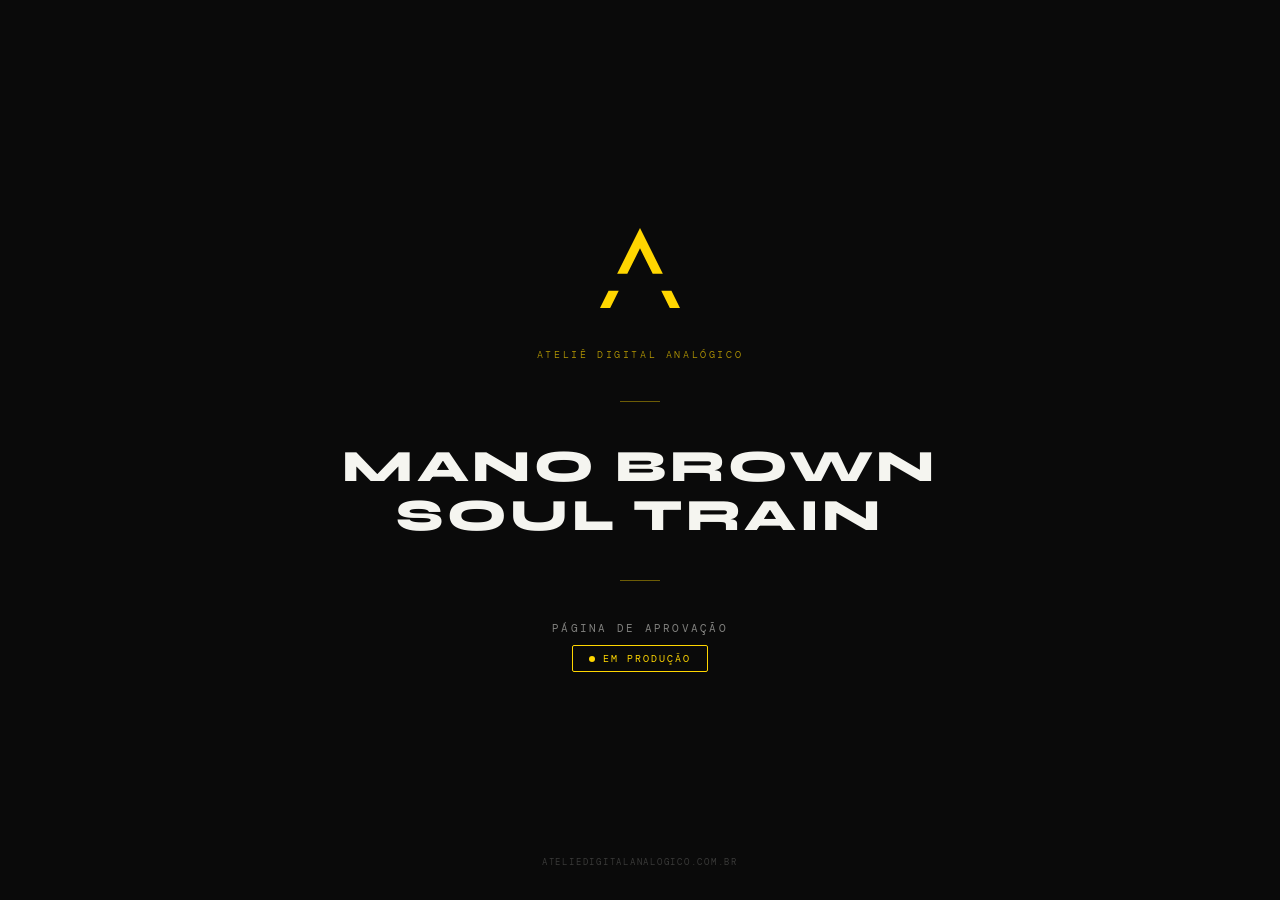
==== index.html @ 6a1d1185 "init: página de aprovação MANO-BROWN-SOUL-TRAIN" ====
<!DOCTYPE html>
<html lang="pt-BR">
<head>
  <meta charset="UTF-8">
  <meta name="viewport" content="width=device-width, initial-scale=1.0">
  <title>MANO-BROWN-SOUL-TRAIN — Aprovação</title>
  <link rel="preconnect" href="https://fonts.googleapis.com">
  <link rel="preconnect" href="https://fonts.gstatic.com" crossorigin>
  <link href="https://fonts.googleapis.com/css2?family=Syne:wght@400;600;700;800&family=DM+Mono:wght@300;400&display=swap" rel="stylesheet">
  <style>
    *, *::before, *::after { box-sizing: border-box; margin: 0; padding: 0; }

    :root {
      --yellow: #FFD600;
      --black: #0A0A0A;
      --white: #F5F5F0;
      --gray: #333333;
    }

    body {
      background: var(--black);
      color: var(--white);
      font-family: 'Syne', sans-serif;
      min-height: 100vh;
      display: flex;
      flex-direction: column;
      align-items: center;
      justify-content: center;
      gap: 2.5rem;
      padding: 3rem 2rem;
    }

    .alfa {
      color: var(--yellow);
      width: 80px;
      height: auto;
    }

    .label {
      font-family: 'DM Mono', monospace;
      font-size: 0.65rem;
      font-weight: 300;
      letter-spacing: 0.25em;
      text-transform: uppercase;
      color: var(--yellow);
      opacity: 0.7;
    }

    .project-name {
      font-size: clamp(1.5rem, 4vw, 2.8rem);
      font-weight: 800;
      letter-spacing: 0.08em;
      text-align: center;
      line-height: 1.1;
    }

    .divider {
      width: 40px;
      height: 1px;
      background: var(--yellow);
      opacity: 0.4;
    }

    .status-block {
      text-align: center;
      display: flex;
      flex-direction: column;
      gap: 0.6rem;
      align-items: center;
    }

    .status-title {
      font-family: 'DM Mono', monospace;
      font-size: 0.7rem;
      letter-spacing: 0.2em;
      text-transform: uppercase;
      color: var(--white);
      opacity: 0.5;
    }

    .status-badge {
      display: inline-flex;
      align-items: center;
      gap: 0.5rem;
      border: 1px solid var(--yellow);
      border-radius: 2px;
      padding: 0.4rem 1rem;
      font-family: 'DM Mono', monospace;
      font-size: 0.65rem;
      letter-spacing: 0.2em;
      text-transform: uppercase;
      color: var(--yellow);
    }

    .dot {
      width: 6px;
      height: 6px;
      border-radius: 50%;
      background: var(--yellow);
      animation: pulse 2s ease-in-out infinite;
    }

    @keyframes pulse {
      0%, 100% { opacity: 1; }
      50% { opacity: 0.2; }
    }

    footer {
      position: fixed;
      bottom: 2rem;
      font-family: 'DM Mono', monospace;
      font-size: 0.55rem;
      letter-spacing: 0.2em;
      color: var(--white);
      opacity: 0.2;
      text-transform: uppercase;
    }
  </style>
</head>
<body>

  <!-- Alfa ADA -->
  <svg class="alfa" viewBox="225 225 126 126" xmlns="http://www.w3.org/2000/svg" aria-label="ADA">
    <polygon fill="currentColor" points="268.01 297 288 257.02 307.99 297 324 297 288 225 252 297 268.01 297"/>
    <polygon fill="currentColor" points="238.5 324 225 351 241.01 351 250.01 333 254.51 324 238.5 324"/>
    <polygon fill="currentColor" points="321.49 324 325.99 333 334.99 351 351 351 337.5 324 321.49 324"/>
  </svg>

  <span class="label">Ateliê Digital Analógico</span>

  <div class="divider"></div>

  <h1 class="project-name">MANO BROWN<br>SOUL TRAIN</h1>

  <div class="divider"></div>

  <div class="status-block">
    <span class="status-title">Página de Aprovação</span>
    <span class="status-badge">
      <span class="dot"></span>
      Em Produção
    </span>
  </div>

  <footer>ateliedigitalanalogico.com.br</footer>

</body>
</html>
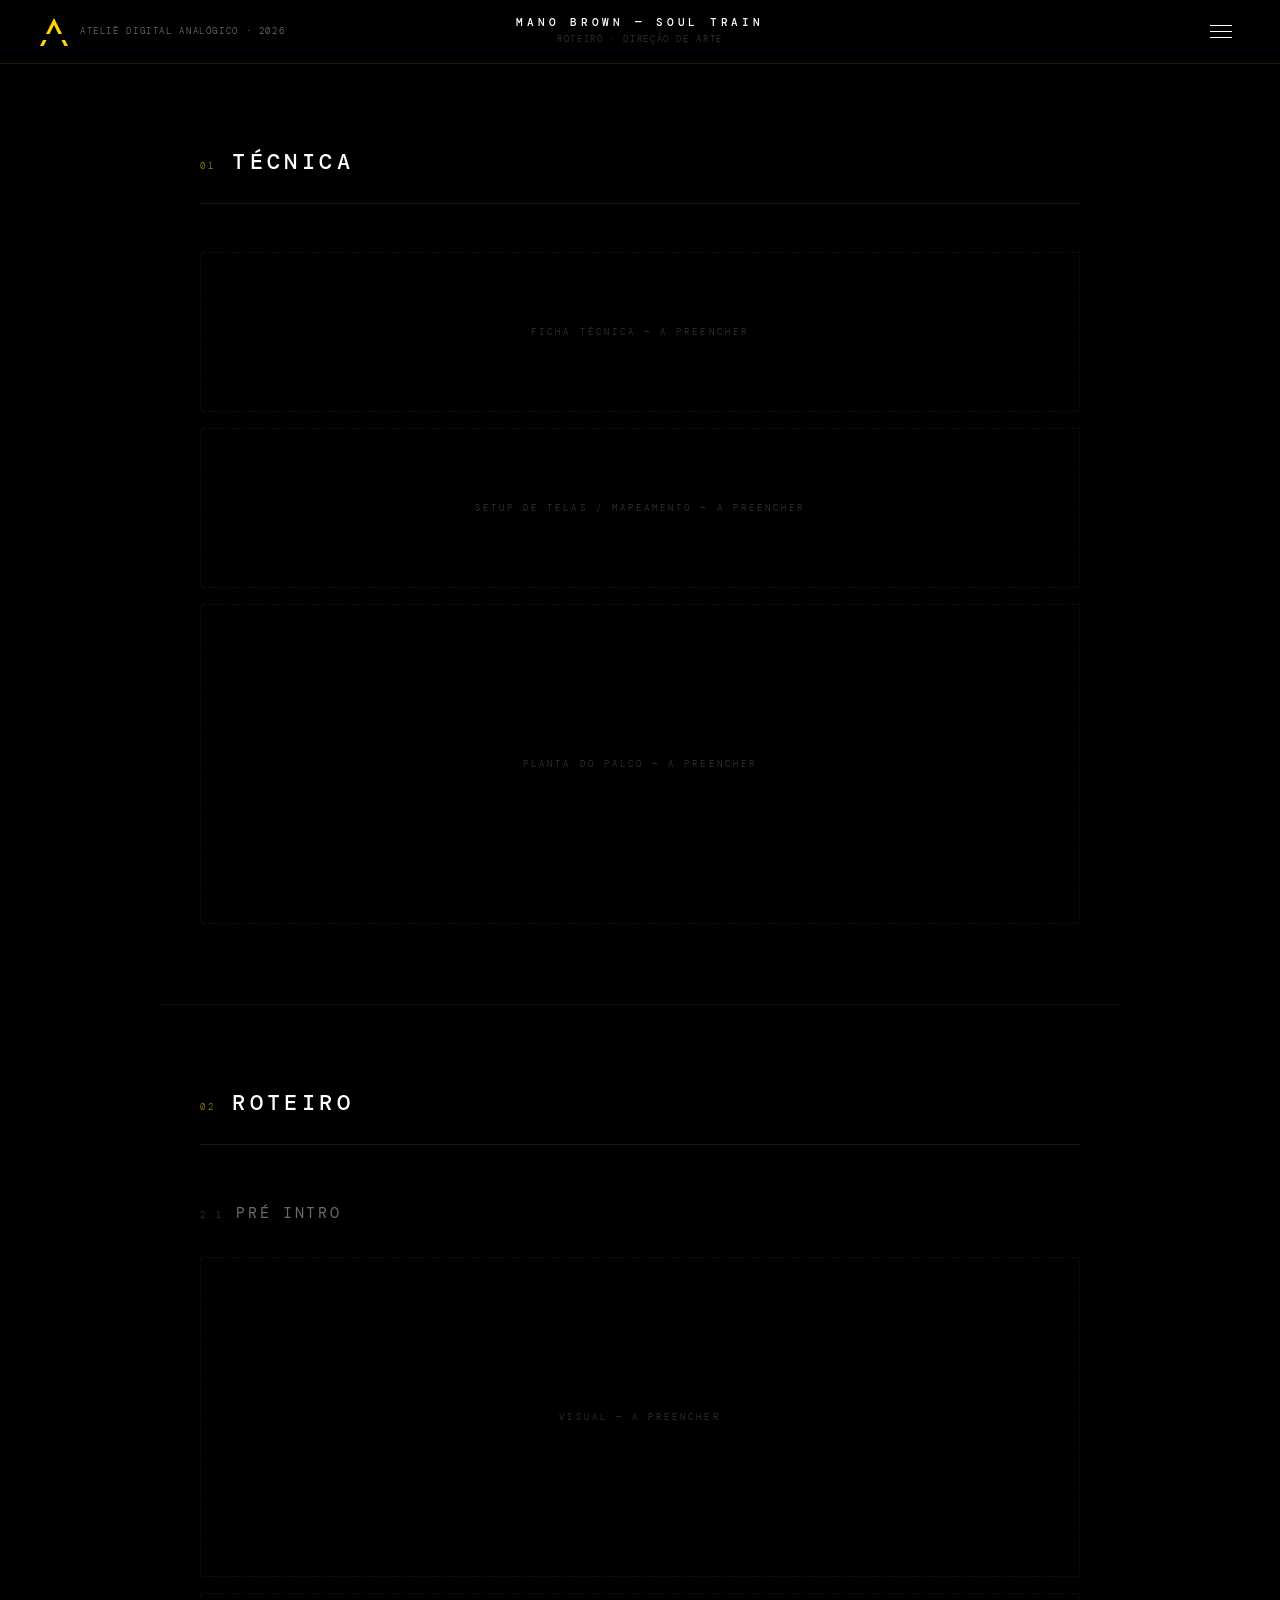
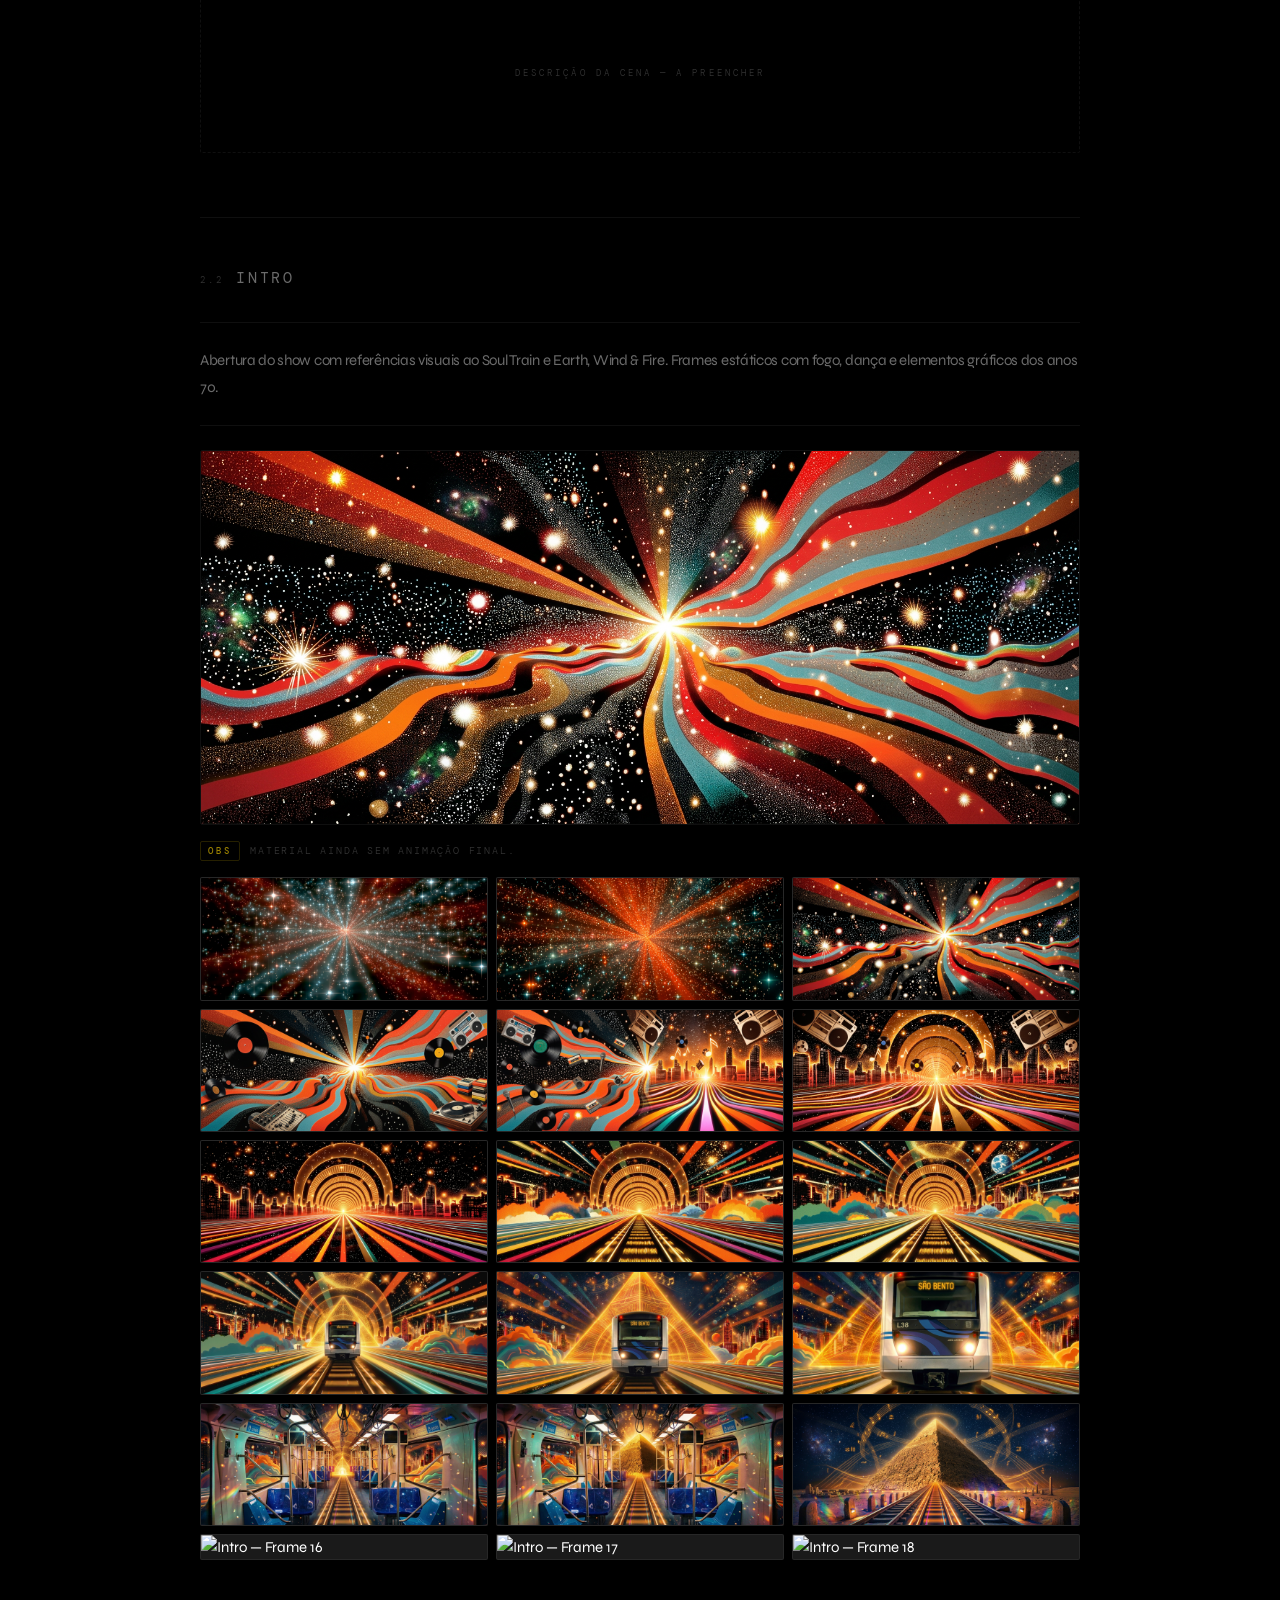
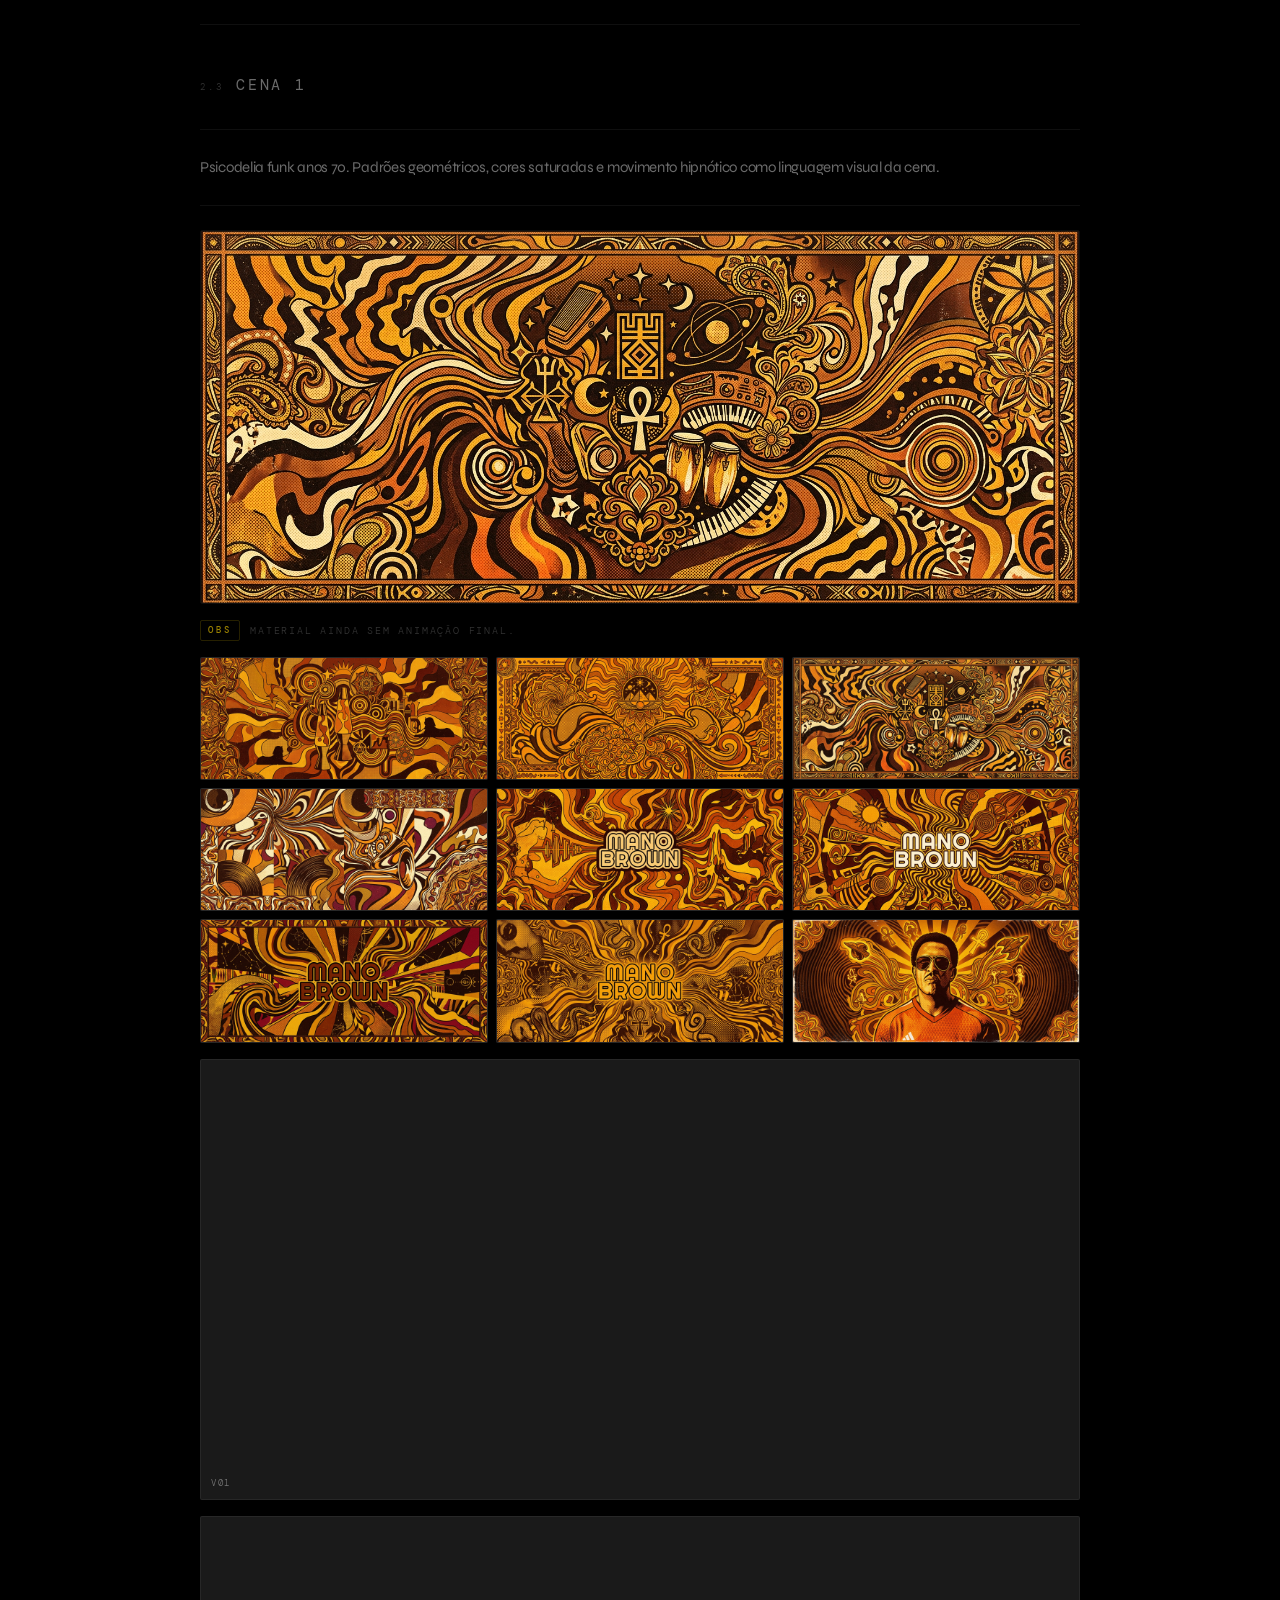
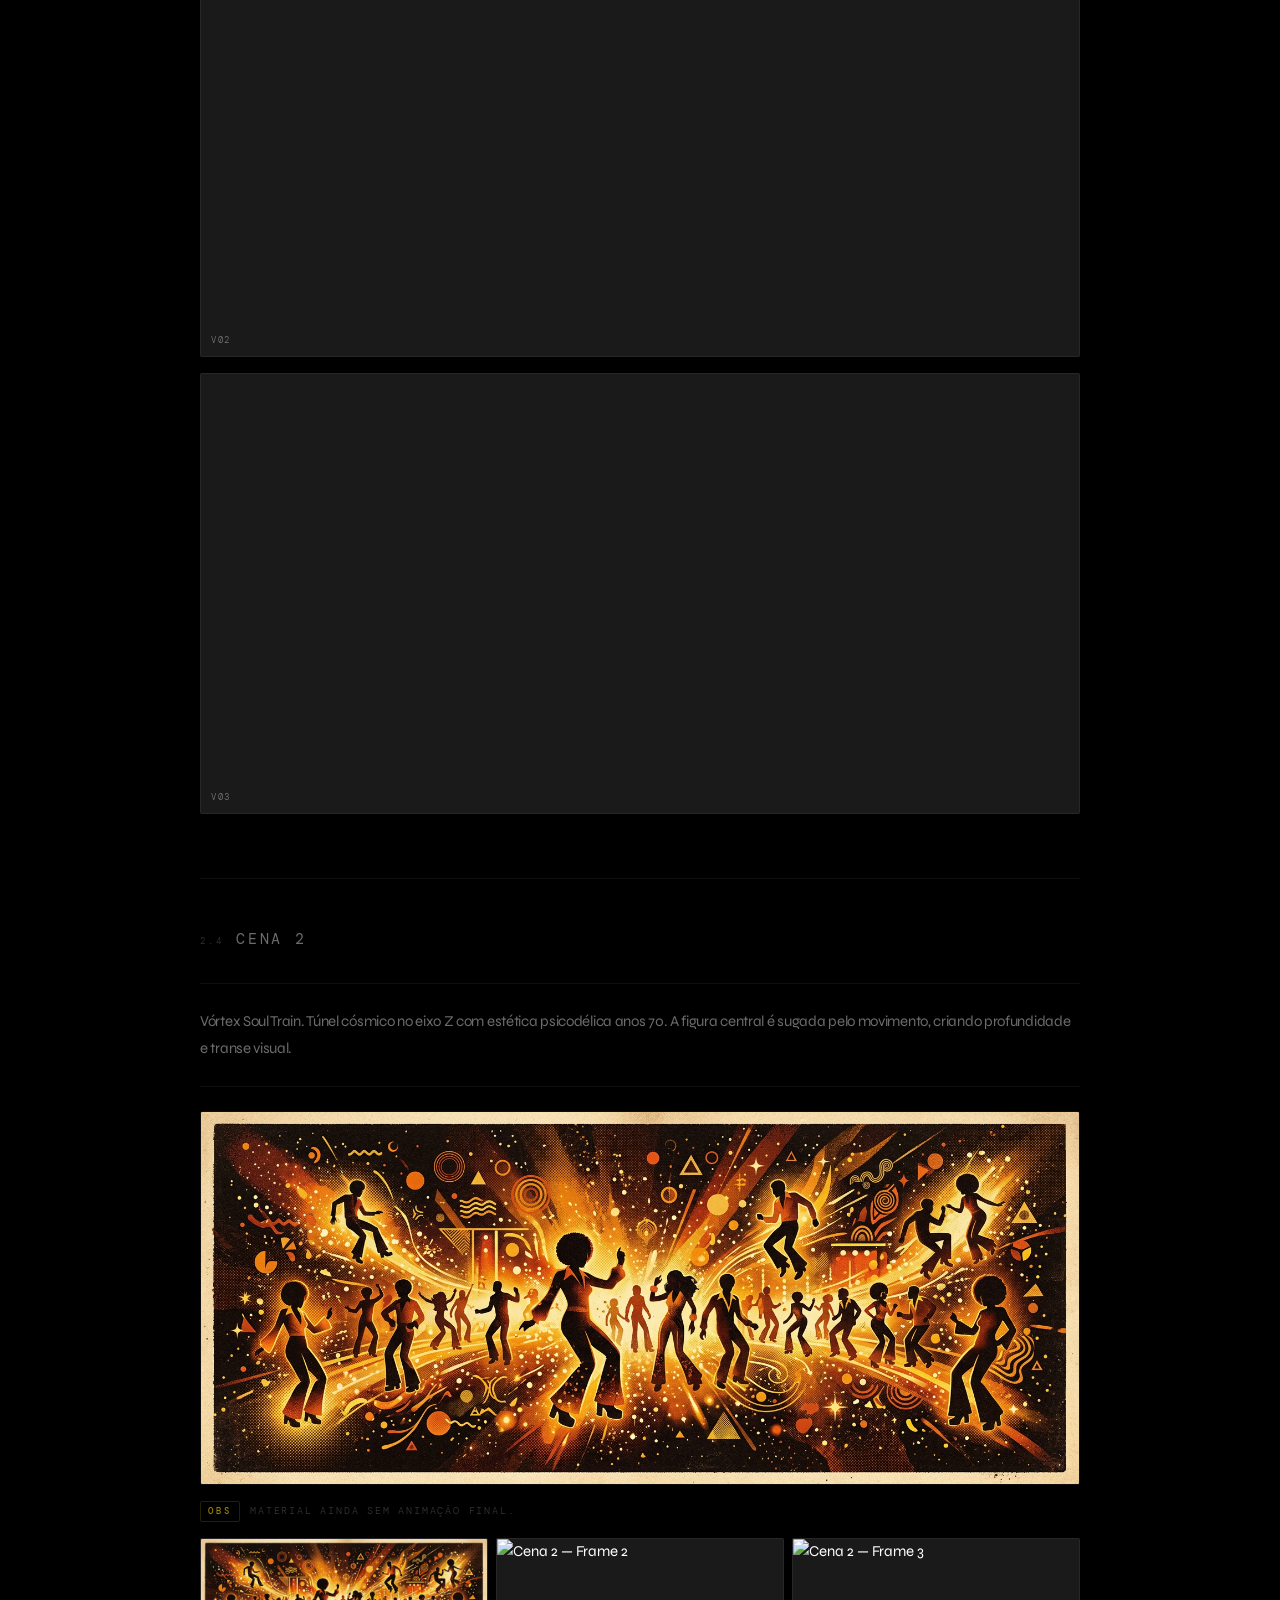
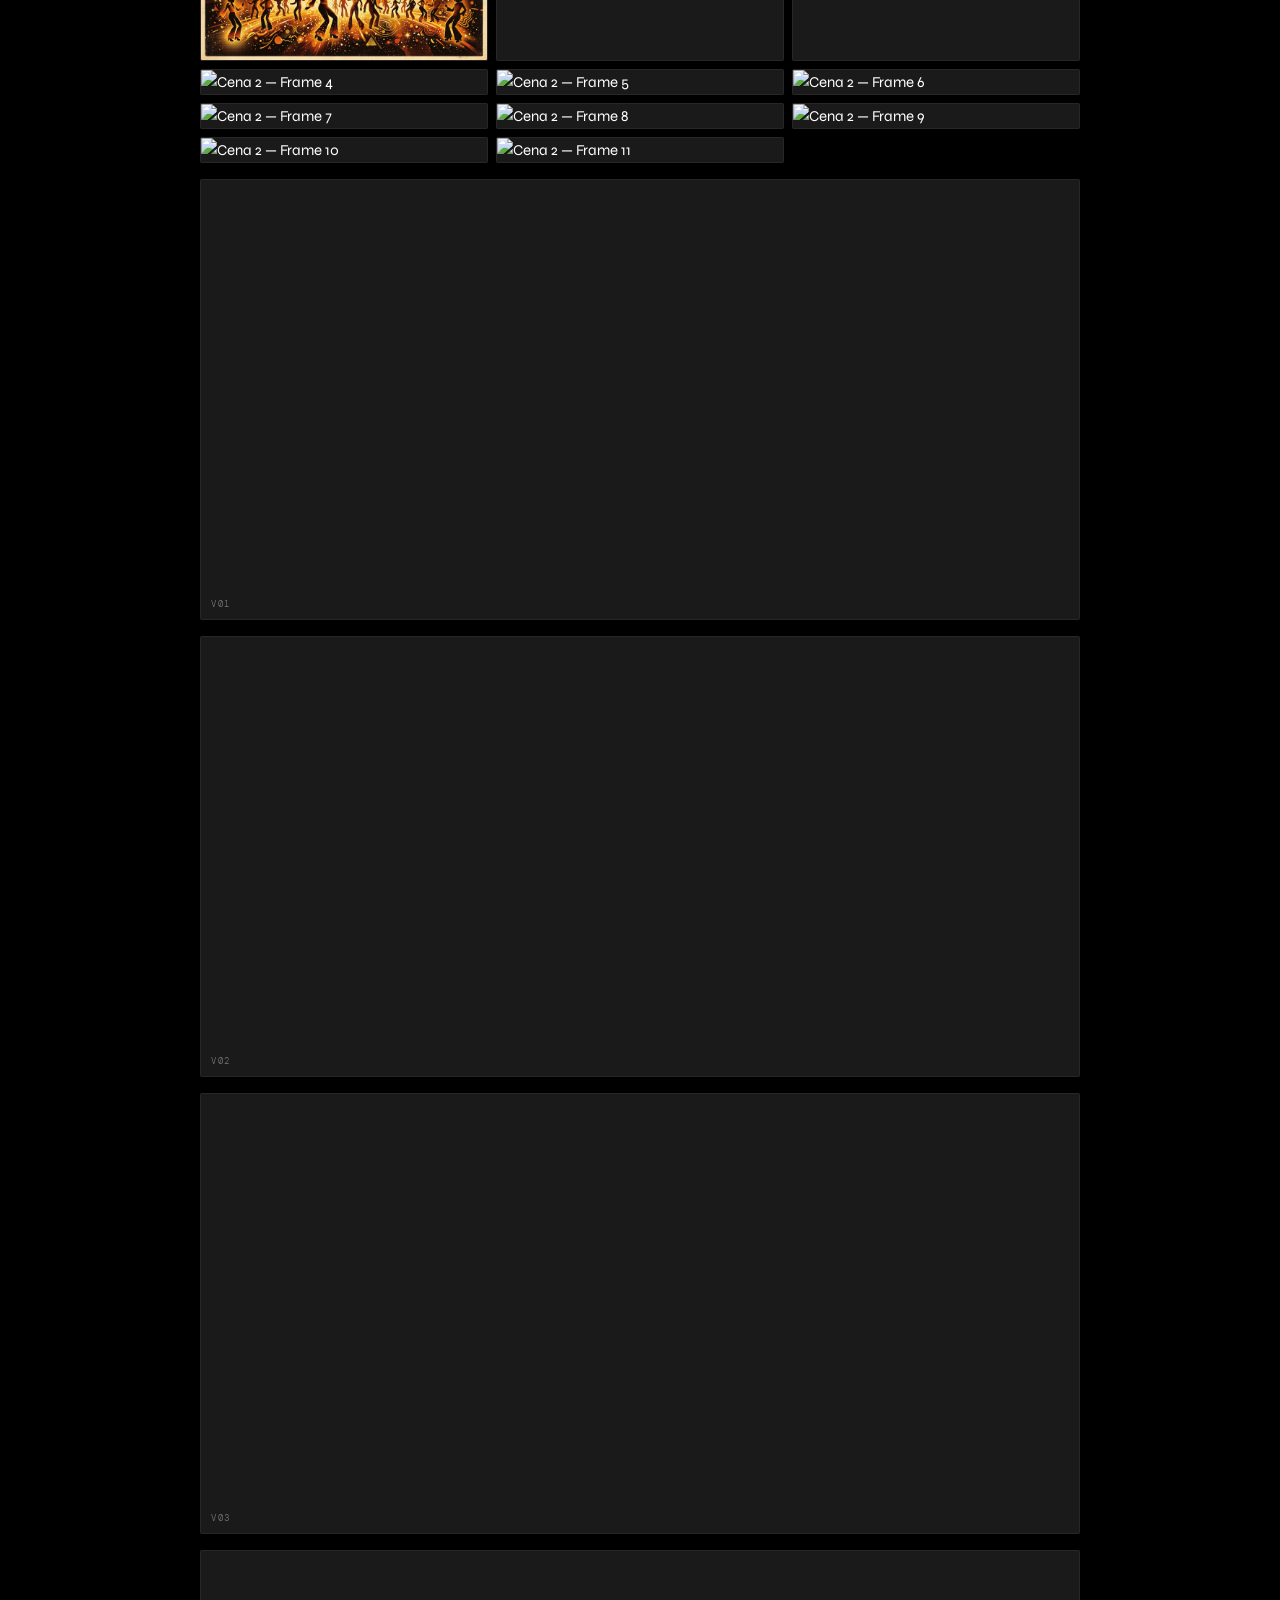
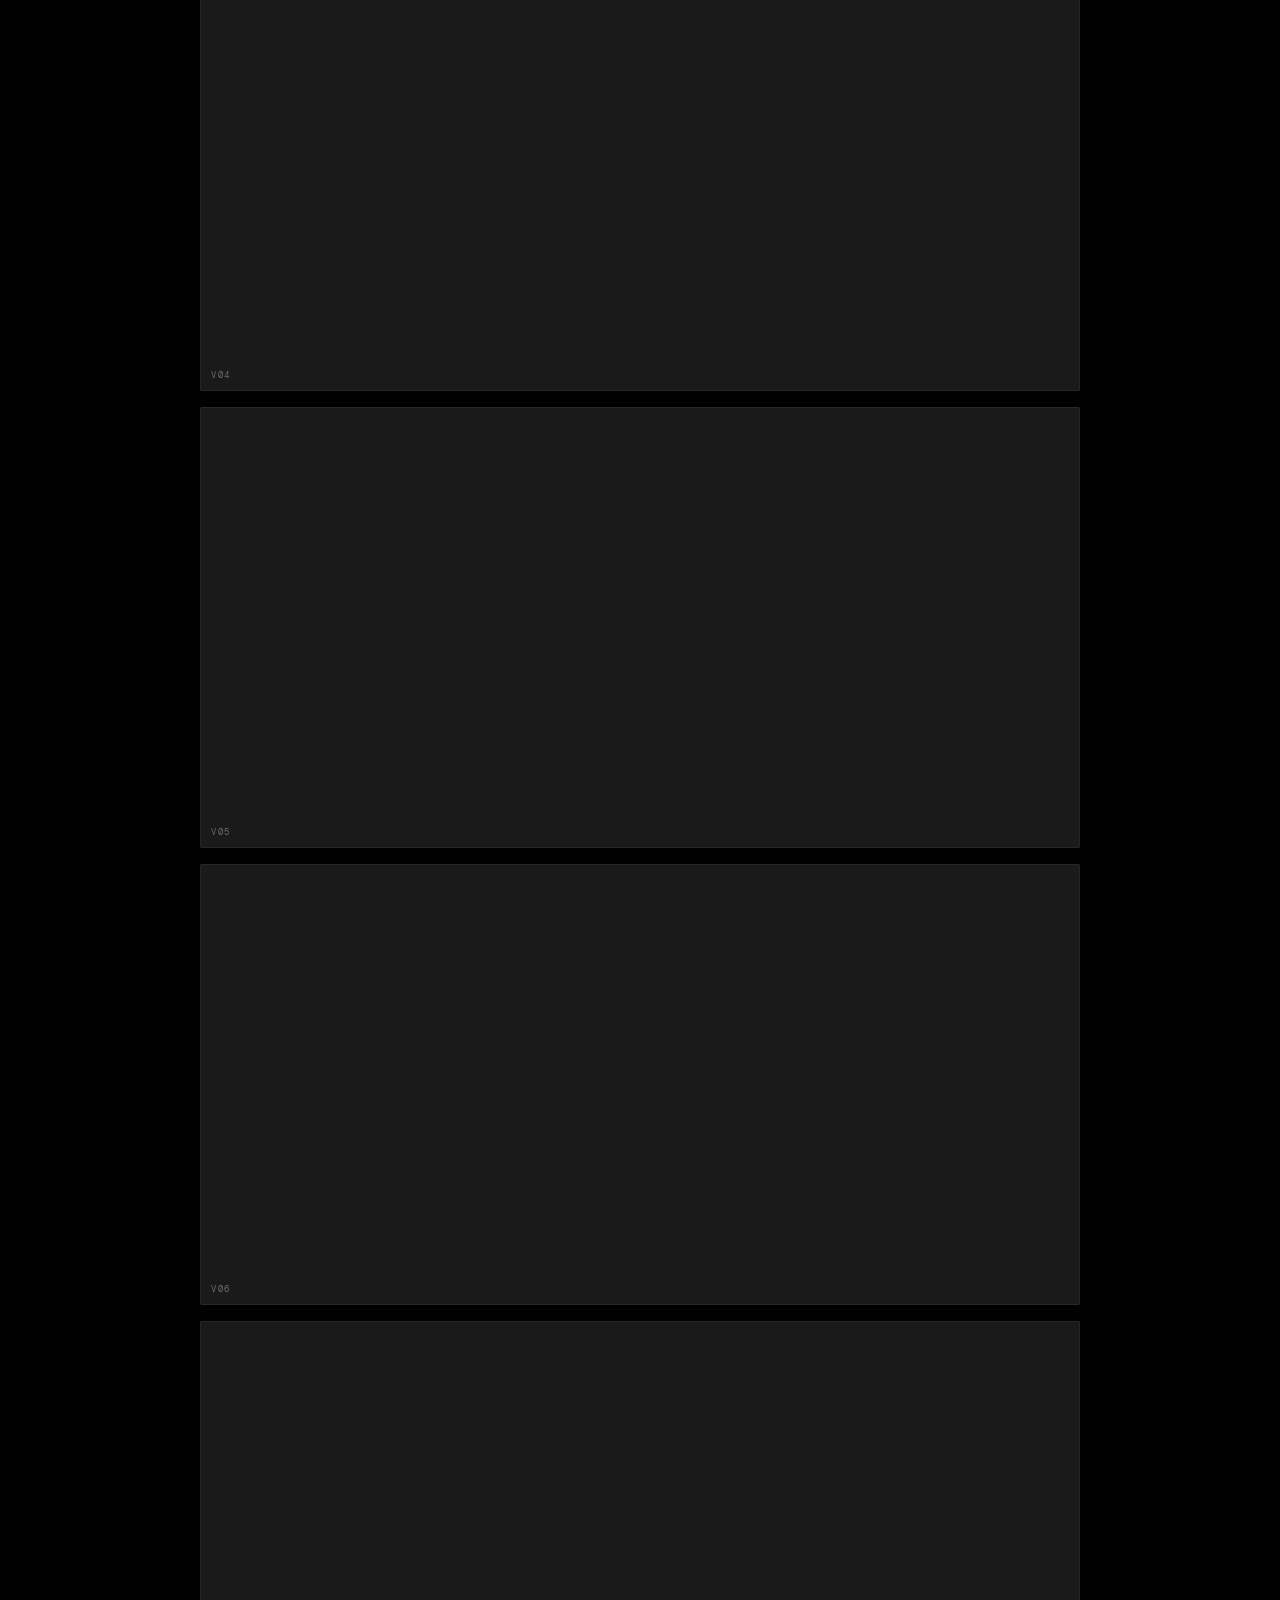
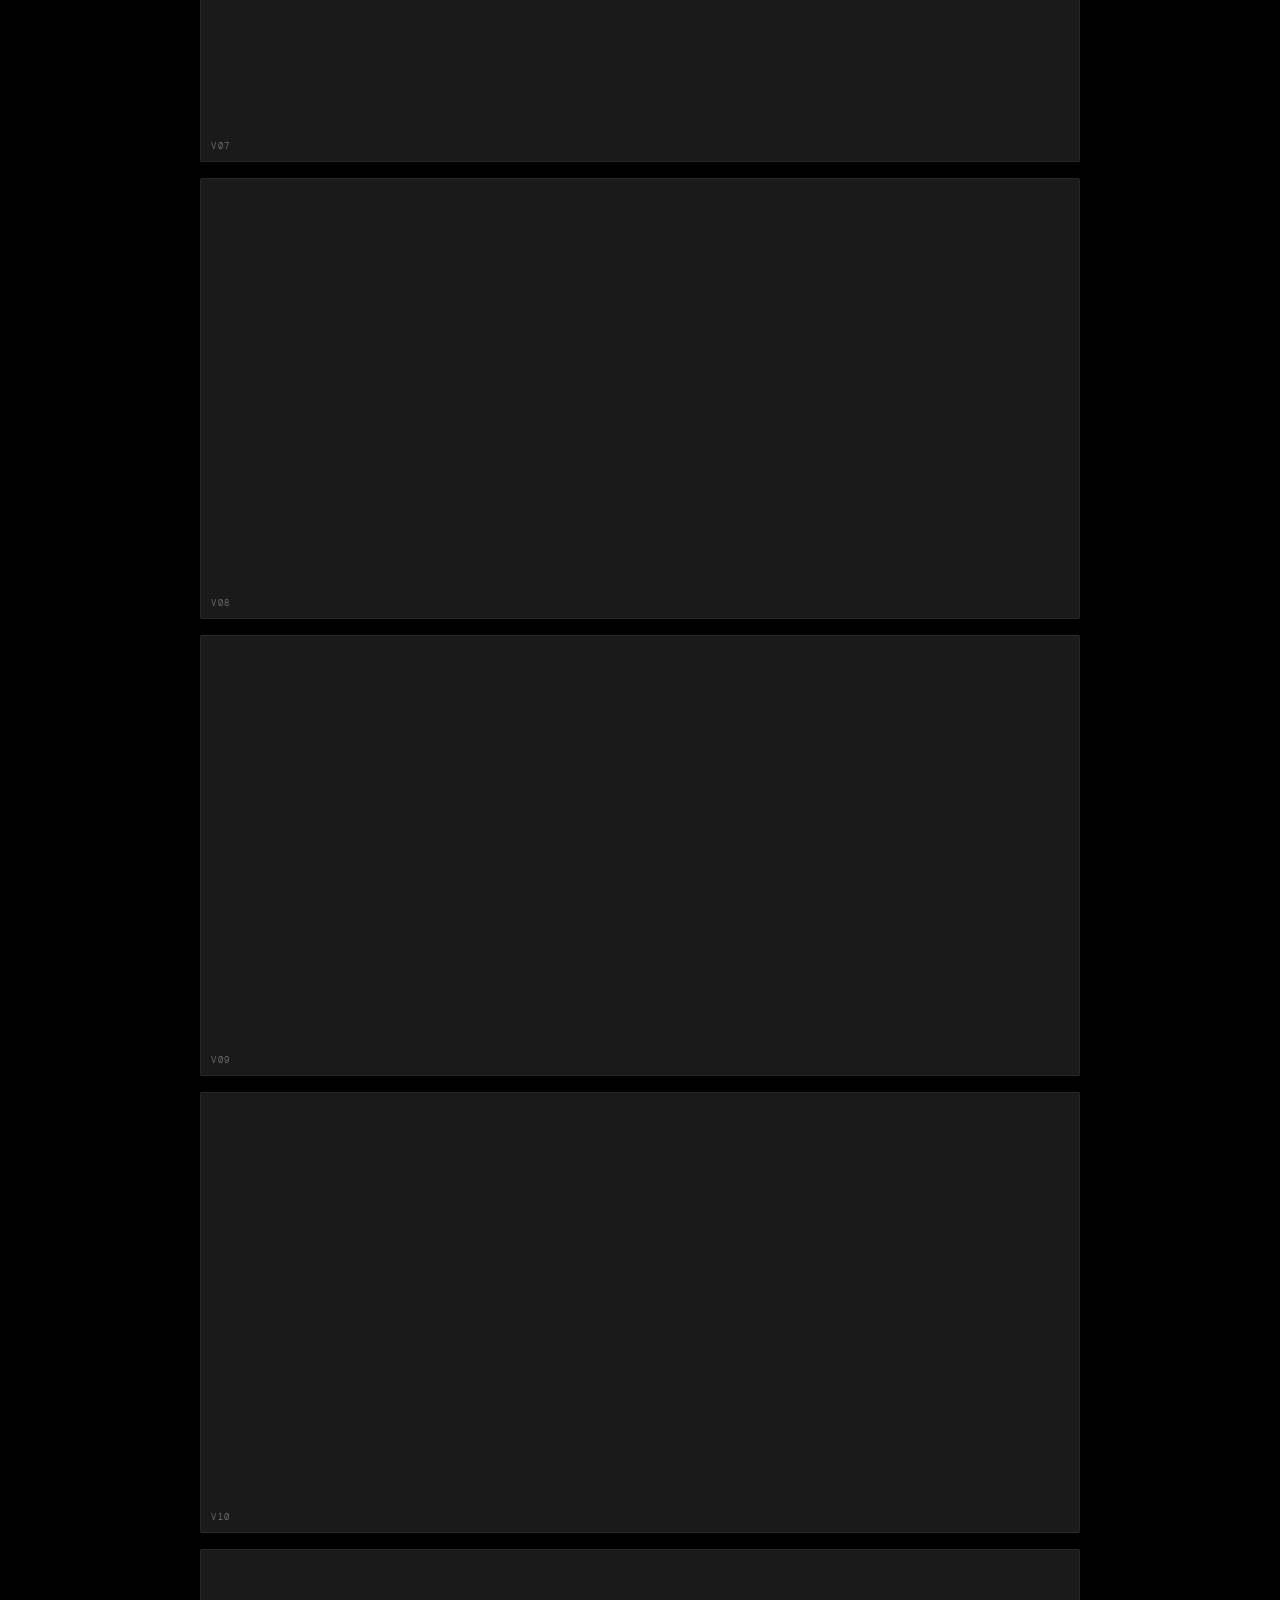
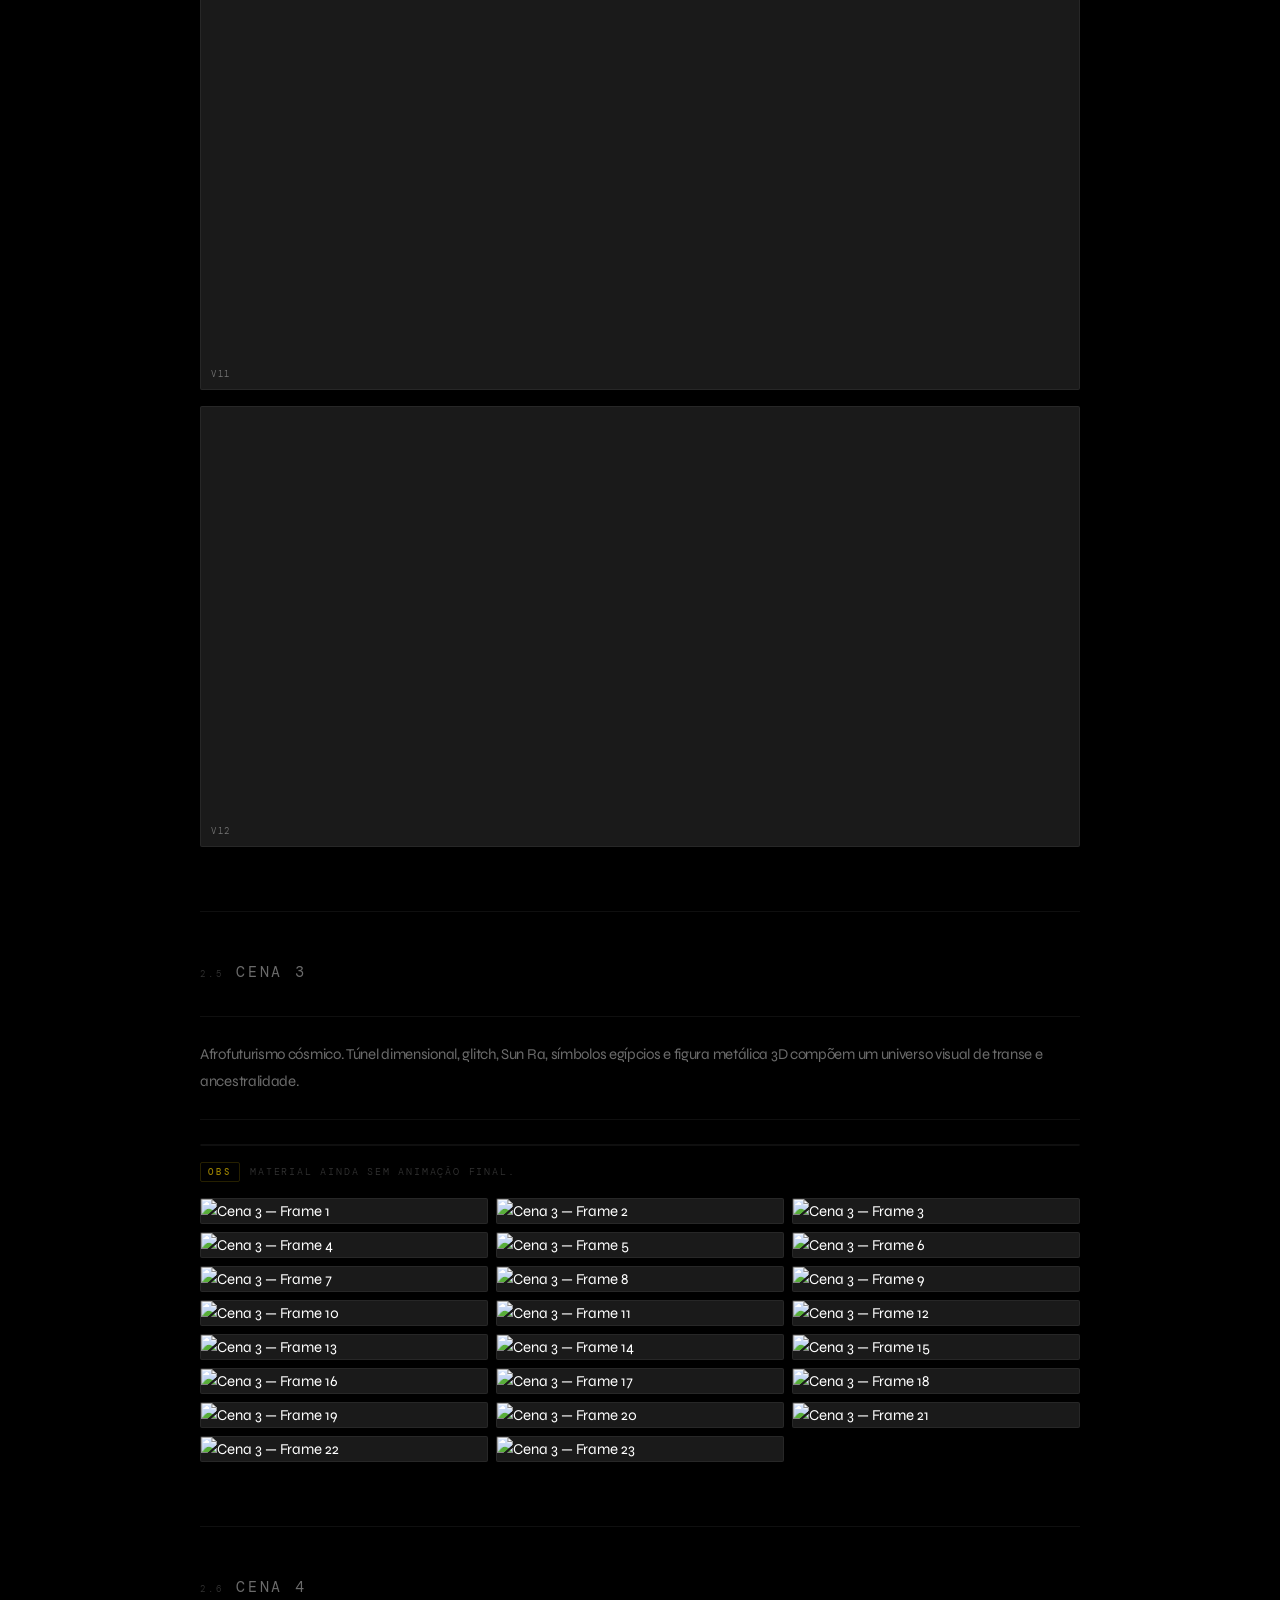
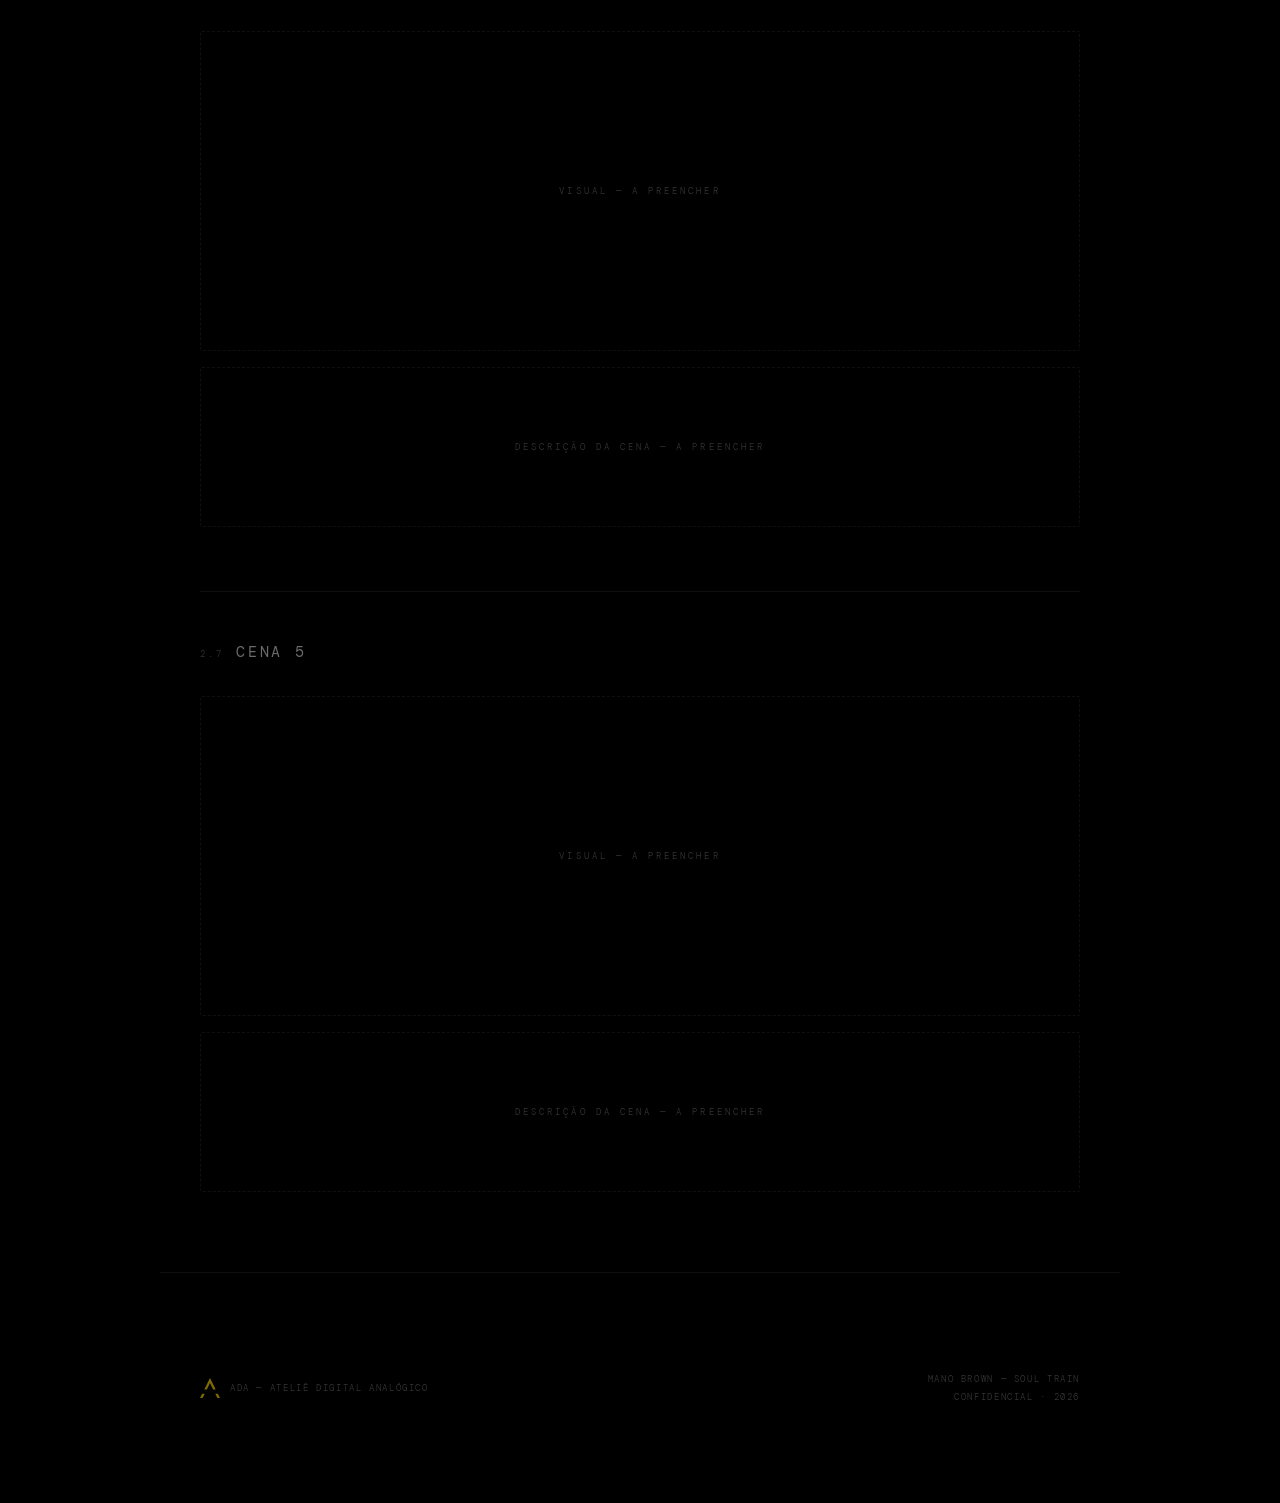
==== commit d0d7cea3: "feat: apresentação de aprovação — Cenas Intro, 1, 2 e 3 - Estrutura HTML/CSS/JS separados com identi" ====
--- a/index.html
+++ b/index.html
@@ -3,146 +3,685 @@
 <head>
   <meta charset="UTF-8">
   <meta name="viewport" content="width=device-width, initial-scale=1.0">
-  <title>MANO-BROWN-SOUL-TRAIN — Aprovação</title>
-  <link rel="preconnect" href="https://fonts.googleapis.com">
-  <link rel="preconnect" href="https://fonts.gstatic.com" crossorigin>
-  <link href="https://fonts.googleapis.com/css2?family=Syne:wght@400;600;700;800&family=DM+Mono:wght@300;400&display=swap" rel="stylesheet">
-  <style>
-    *, *::before, *::after { box-sizing: border-box; margin: 0; padding: 0; }
-
-    :root {
-      --yellow: #FFD600;
-      --black: #0A0A0A;
-      --white: #F5F5F0;
-      --gray: #333333;
-    }
-
-    body {
-      background: var(--black);
-      color: var(--white);
-      font-family: 'Syne', sans-serif;
-      min-height: 100vh;
-      display: flex;
-      flex-direction: column;
-      align-items: center;
-      justify-content: center;
-      gap: 2.5rem;
-      padding: 3rem 2rem;
-    }
-
-    .alfa {
-      color: var(--yellow);
-      width: 80px;
-      height: auto;
-    }
-
-    .label {
-      font-family: 'DM Mono', monospace;
-      font-size: 0.65rem;
-      font-weight: 300;
-      letter-spacing: 0.25em;
-      text-transform: uppercase;
-      color: var(--yellow);
-      opacity: 0.7;
-    }
-
-    .project-name {
-      font-size: clamp(1.5rem, 4vw, 2.8rem);
-      font-weight: 800;
-      letter-spacing: 0.08em;
-      text-align: center;
-      line-height: 1.1;
-    }
-
-    .divider {
-      width: 40px;
-      height: 1px;
-      background: var(--yellow);
-      opacity: 0.4;
-    }
-
-    .status-block {
-      text-align: center;
-      display: flex;
-      flex-direction: column;
-      gap: 0.6rem;
-      align-items: center;
-    }
-
-    .status-title {
-      font-family: 'DM Mono', monospace;
-      font-size: 0.7rem;
-      letter-spacing: 0.2em;
-      text-transform: uppercase;
-      color: var(--white);
-      opacity: 0.5;
-    }
-
-    .status-badge {
-      display: inline-flex;
-      align-items: center;
-      gap: 0.5rem;
-      border: 1px solid var(--yellow);
-      border-radius: 2px;
-      padding: 0.4rem 1rem;
-      font-family: 'DM Mono', monospace;
-      font-size: 0.65rem;
-      letter-spacing: 0.2em;
-      text-transform: uppercase;
-      color: var(--yellow);
-    }
-
-    .dot {
-      width: 6px;
-      height: 6px;
-      border-radius: 50%;
-      background: var(--yellow);
-      animation: pulse 2s ease-in-out infinite;
-    }
-
-    @keyframes pulse {
-      0%, 100% { opacity: 1; }
-      50% { opacity: 0.2; }
-    }
-
-    footer {
-      position: fixed;
-      bottom: 2rem;
-      font-family: 'DM Mono', monospace;
-      font-size: 0.55rem;
-      letter-spacing: 0.2em;
-      color: var(--white);
-      opacity: 0.2;
-      text-transform: uppercase;
-    }
-  </style>
+  <title>MANO BROWN — SOUL TRAIN · ADA 2026</title>
+  <link rel="stylesheet" href="css/style.css">
 </head>
 <body>
 
-  <!-- Alfa ADA -->
-  <svg class="alfa" viewBox="225 225 126 126" xmlns="http://www.w3.org/2000/svg" aria-label="ADA">
-    <polygon fill="currentColor" points="268.01 297 288 257.02 307.99 297 324 297 288 225 252 297 268.01 297"/>
-    <polygon fill="currentColor" points="238.5 324 225 351 241.01 351 250.01 333 254.51 324 238.5 324"/>
-    <polygon fill="currentColor" points="321.49 324 325.99 333 334.99 351 351 351 337.5 324 321.49 324"/>
+  <!-- ========================================================
+       SVG SYMBOLS
+       ======================================================== -->
+
+  <svg aria-hidden="true" class="ada-symbols">
+    <defs>
+      <symbol id="ada-sym" viewBox="225 225 126 126">
+        <polygon fill="currentColor" points="268.01 297 288 257.02 307.99 297 324 297 288 225 252 297 268.01 297"/>
+        <polygon fill="currentColor" points="238.5 324 225 351 241.01 351 250.01 333 254.51 324 238.5 324"/>
+        <polygon fill="currentColor" points="321.49 324 325.99 333 334.99 351 351 351 337.5 324 321.49 324"/>
+      </symbol>
+    </defs>
   </svg>
 
-  <span class="label">Ateliê Digital Analógico</span>
-
-  <div class="divider"></div>
-
-  <h1 class="project-name">MANO BROWN<br>SOUL TRAIN</h1>
-
-  <div class="divider"></div>
-
-  <div class="status-block">
-    <span class="status-title">Página de Aprovação</span>
-    <span class="status-badge">
-      <span class="dot"></span>
-      Em Produção
-    </span>
+
+  <!-- ========================================================
+       HEADER
+       ======================================================== -->
+
+  <header class="hdr-main">
+
+    <!-- Marca -->
+    <a class="hdr-brand" href="#" aria-label="ADA — Ateliê Digital Analógico">
+      <svg width="28" aria-hidden="true" style="color: var(--y);">
+        <use href="#ada-sym"/>
+      </svg>
+      <div class="hdr-brand-text">
+        <span class="hdr-brand-sub">Ateliê Digital Analógico · 2026</span>
+      </div>
+    </a>
+
+    <!-- Nome do projeto -->
+    <div class="hdr-project">
+      <div class="hdr-project-name">MANO BROWN — SOUL TRAIN</div>
+      <div class="hdr-project-slug">Roteiro · Direção de Arte</div>
+    </div>
+
+    <!-- Hambúrguer -->
+    <button
+      class="btn-menu"
+      id="btn-menu"
+      aria-label="Menu de navegação"
+      aria-expanded="false"
+      aria-controls="nav-drawer"
+    >
+      <span></span>
+      <span></span>
+      <span></span>
+    </button>
+
+  </header>
+
+
+  <!-- ========================================================
+       NAVIGATION DRAWER
+       ======================================================== -->
+
+  <nav class="nav-drawer" id="nav-drawer" aria-label="Seções da apresentação">
+
+    <span class="nav-section-label">Navegação</span>
+
+    <a class="nav-item" href="#tecnica" data-target="tecnica">Técnica</a>
+
+    <div class="nav-divider"></div>
+
+    <a class="nav-item" href="#roteiro" data-target="roteiro">Roteiro</a>
+    <a class="nav-item sub" href="#pre-intro" data-target="pre-intro">Pré Intro</a>
+    <a class="nav-item sub" href="#intro" data-target="intro">Intro</a>
+    <a class="nav-item sub" href="#cena-1" data-target="cena-1">Cena 1</a>
+    <a class="nav-item sub" href="#cena-2" data-target="cena-2">Cena 2</a>
+    <a class="nav-item sub" href="#cena-3" data-target="cena-3">Cena 3</a>
+    <a class="nav-item sub" href="#cena-4" data-target="cena-4">Cena 4</a>
+    <a class="nav-item sub" href="#cena-5" data-target="cena-5">Cena 5</a>
+
+  </nav>
+
+  <!-- Overlay para fechar o menu -->
+  <div class="nav-overlay" id="nav-overlay" aria-hidden="true"></div>
+
+
+  <!-- ========================================================
+       CONTEÚDO PRINCIPAL
+       ======================================================== -->
+
+  <main class="main">
+
+
+    <!-- ======================================================
+         01 — TÉCNICA
+         ====================================================== -->
+
+    <section class="section" id="tecnica" data-section="tecnica">
+
+      <div class="section-hdr">
+        <span class="section-num">01</span>
+        <h2 class="section-title">Técnica</h2>
+      </div>
+
+      <!-- Placeholder: ficha técnica do show -->
+      <div class="placeholder">
+        <span class="placeholder-label">Ficha Técnica — a preencher</span>
+      </div>
+
+      <!-- Placeholder: setup de telas / mapeamento -->
+      <div class="placeholder" style="margin-top: 16px;">
+        <span class="placeholder-label">Setup de Telas / Mapeamento — a preencher</span>
+      </div>
+
+      <!-- Placeholder: planta do palco -->
+      <div class="placeholder placeholder-img" style="margin-top: 16px;">
+        <span class="placeholder-label">Planta do Palco — a preencher</span>
+      </div>
+
+    </section>
+
+
+    <!-- ======================================================
+         02 — ROTEIRO
+         ====================================================== -->
+
+    <section class="section" id="roteiro" data-section="roteiro">
+
+      <div class="section-hdr">
+        <span class="section-num">02</span>
+        <h2 class="section-title">Roteiro</h2>
+      </div>
+
+      <!-- --------------------------------------------------
+           2.1 — PRÉ INTRO
+           -------------------------------------------------- -->
+
+      <div class="subsection" id="pre-intro" data-section="pre-intro">
+
+        <div class="subsection-hdr">
+          <span class="subsection-num">2.1</span>
+          <h3 class="subsection-title">Pré Intro</h3>
+        </div>
+
+        <div class="placeholder placeholder-img">
+          <span class="placeholder-label">Visual — a preencher</span>
+        </div>
+
+        <div class="placeholder" style="margin-top: 16px;">
+          <span class="placeholder-label">Descrição da cena — a preencher</span>
+        </div>
+
+      </div>
+
+
+      <!-- --------------------------------------------------
+           2.2 — INTRO
+           -------------------------------------------------- -->
+
+      <div class="subsection" id="intro" data-section="intro">
+
+        <div class="subsection-hdr">
+          <span class="subsection-num">2.2</span>
+          <h3 class="subsection-title">Intro</h3>
+        </div>
+
+        <div class="scene-desc">
+          <p>
+            Abertura do show com referências visuais ao Soul Train e Earth, Wind &amp; Fire.
+            Frames estáticos com fogo, dança e elementos gráficos dos anos 70.
+          </p>
+        </div>
+
+        <!-- Slideshow hero — largura total, dissolve -->
+        <div class="slideshow" id="intro-slideshow">
+          <img class="slide-img" id="slide-a" src="assets/intro/1.png" alt="">
+          <img class="slide-img" id="slide-b" src="assets/intro/2.png" alt="">
+        </div>
+
+        <!-- Obs -->
+        <div class="obs">
+          <span class="obs-tag">OBS</span>
+          Material ainda sem animação final.
+        </div>
+
+        <div class="scene-grid">
+          <div class="scene-item" data-group="intro" data-index="0">
+            <img src="assets/intro/1.png" alt="Intro — Frame 1" loading="lazy">
+            <span class="scene-num">01</span>
+          </div>
+          <div class="scene-item" data-group="intro" data-index="1">
+            <img src="assets/intro/2.png" alt="Intro — Frame 2" loading="lazy">
+            <span class="scene-num">02</span>
+          </div>
+          <div class="scene-item" data-group="intro" data-index="2">
+            <img src="assets/intro/3.png" alt="Intro — Frame 3" loading="lazy">
+            <span class="scene-num">03</span>
+          </div>
+          <div class="scene-item" data-group="intro" data-index="3">
+            <img src="assets/intro/4.png" alt="Intro — Frame 4" loading="lazy">
+            <span class="scene-num">04</span>
+          </div>
+          <div class="scene-item" data-group="intro" data-index="4">
+            <img src="assets/intro/5.png" alt="Intro — Frame 5" loading="lazy">
+            <span class="scene-num">05</span>
+          </div>
+          <div class="scene-item" data-group="intro" data-index="5">
+            <img src="assets/intro/6.png" alt="Intro — Frame 6" loading="lazy">
+            <span class="scene-num">06</span>
+          </div>
+          <div class="scene-item" data-group="intro" data-index="6">
+            <img src="assets/intro/7.png" alt="Intro — Frame 7" loading="lazy">
+            <span class="scene-num">07</span>
+          </div>
+          <div class="scene-item" data-group="intro" data-index="7">
+            <img src="assets/intro/8.png" alt="Intro — Frame 8" loading="lazy">
+            <span class="scene-num">08</span>
+          </div>
+          <div class="scene-item" data-group="intro" data-index="8">
+            <img src="assets/intro/9.png" alt="Intro — Frame 9" loading="lazy">
+            <span class="scene-num">09</span>
+          </div>
+          <div class="scene-item" data-group="intro" data-index="9">
+            <img src="assets/intro/10.png" alt="Intro — Frame 10" loading="lazy">
+            <span class="scene-num">10</span>
+          </div>
+          <div class="scene-item" data-group="intro" data-index="10">
+            <img src="assets/intro/11.png" alt="Intro — Frame 11" loading="lazy">
+            <span class="scene-num">11</span>
+          </div>
+          <div class="scene-item" data-group="intro" data-index="11">
+            <img src="assets/intro/12.png" alt="Intro — Frame 12" loading="lazy">
+            <span class="scene-num">12</span>
+          </div>
+          <div class="scene-item" data-group="intro" data-index="12">
+            <img src="assets/intro/13.png" alt="Intro — Frame 13" loading="lazy">
+            <span class="scene-num">13</span>
+          </div>
+          <div class="scene-item" data-group="intro" data-index="13">
+            <img src="assets/intro/14.jpg" alt="Intro — Frame 14" loading="lazy">
+            <span class="scene-num">14</span>
+          </div>
+          <div class="scene-item" data-group="intro" data-index="14">
+            <img src="assets/intro/15.png" alt="Intro — Frame 15" loading="lazy">
+            <span class="scene-num">15</span>
+          </div>
+          <div class="scene-item" data-group="intro" data-index="15">
+            <img src="assets/intro/16.png" alt="Intro — Frame 16" loading="lazy">
+            <span class="scene-num">16</span>
+          </div>
+          <div class="scene-item" data-group="intro" data-index="16">
+            <img src="assets/intro/17.png" alt="Intro — Frame 17" loading="lazy">
+            <span class="scene-num">17</span>
+          </div>
+          <div class="scene-item" data-group="intro" data-index="17">
+            <img src="assets/intro/18.png" alt="Intro — Frame 18" loading="lazy">
+            <span class="scene-num">18</span>
+          </div>
+        </div>
+
+      </div>
+
+
+      <!-- --------------------------------------------------
+           2.3 — CENA 1
+           -------------------------------------------------- -->
+
+      <div class="subsection" id="cena-1" data-section="cena-1">
+
+        <div class="subsection-hdr">
+          <span class="subsection-num">2.3</span>
+          <h3 class="subsection-title">Cena 1</h3>
+        </div>
+
+        <div class="scene-desc">
+          <p>Psicodelia funk anos 70. Padrões geométricos, cores saturadas e movimento hipnótico como linguagem visual da cena.</p>
+        </div>
+
+        <!-- Slideshow Cena 1 -->
+        <div class="slideshow" id="cena1-slideshow" data-slideshow>
+          <img class="slide-img" id="c1-slide-a" src="assets/cena1/freepik__bold-1970s-psychedelic-funk-illustration-backgroun__45268.png" alt="">
+          <img class="slide-img" id="c1-slide-b" src="assets/cena1/freepik__bold-1970s-psychedelic-funk-illustration-backgroun__45269.png" alt="">
+        </div>
+
+        <div class="obs">
+          <span class="obs-tag">OBS</span>
+          Material ainda sem animação final.
+        </div>
+
+        <!-- Grid de frames -->
+        <div class="scene-grid">
+          <div class="scene-item" data-group="cena1" data-index="0">
+            <img src="assets/cena1/freepik__bold-1970s-psychedelic-funk-illustration-backgroun__45268.png" alt="Cena 1 — Frame 1" loading="lazy">
+            <span class="scene-num">01</span>
+          </div>
+          <div class="scene-item" data-group="cena1" data-index="1">
+            <img src="assets/cena1/freepik__bold-1970s-psychedelic-funk-illustration-backgroun__45269.png" alt="Cena 1 — Frame 2" loading="lazy">
+            <span class="scene-num">02</span>
+          </div>
+          <div class="scene-item" data-group="cena1" data-index="2">
+            <img src="assets/cena1/freepik__bold-1970s-psychedelic-funk-illustration-backgroun__45271.png" alt="Cena 1 — Frame 3" loading="lazy">
+            <span class="scene-num">03</span>
+          </div>
+          <div class="scene-item" data-group="cena1" data-index="3">
+            <img src="assets/cena1/freepik__bold-1970s-psychedelic-funk-illustration-backgroun__45272.png" alt="Cena 1 — Frame 4" loading="lazy">
+            <span class="scene-num">04</span>
+          </div>
+          <div class="scene-item" data-group="cena1" data-index="4">
+            <img src="assets/cena1/freepik__-img1-as-the-central-element-surrounded-by-bold-19__45273.png" alt="Cena 1 — Frame 5" loading="lazy">
+            <span class="scene-num">05</span>
+          </div>
+          <div class="scene-item" data-group="cena1" data-index="5">
+            <img src="assets/cena1/freepik__-img1-as-the-central-element-surrounded-by-bold-19__45274.png" alt="Cena 1 — Frame 6" loading="lazy">
+            <span class="scene-num">06</span>
+          </div>
+          <div class="scene-item" data-group="cena1" data-index="6">
+            <img src="assets/cena1/freepik__-img1-as-the-central-element-surrounded-by-bold-19__45275.png" alt="Cena 1 — Frame 7" loading="lazy">
+            <span class="scene-num">07</span>
+          </div>
+          <div class="scene-item" data-group="cena1" data-index="7">
+            <img src="assets/cena1/freepik__-img1-as-the-central-element-surrounded-by-bold-19__45276.png" alt="Cena 1 — Frame 8" loading="lazy">
+            <span class="scene-num">08</span>
+          </div>
+          <div class="scene-item" data-group="cena1" data-index="8">
+            <img src="assets/cena1/freepik__img1-as-the-central-figure-treated-as-a-bold-1970s__45277.png" alt="Cena 1 — Frame 9" loading="lazy">
+            <span class="scene-num">09</span>
+          </div>
+        </div>
+
+        <!-- Vídeos em loop -->
+        <div class="video-list">
+          <div class="video-item">
+            <video src="assets/cena1/freepik_psychedelic-patterns-and-geometric-shapes-slowly-r_minimax_768p_21-9_24fps_45278.mp4" loop muted playsinline preload="none"></video>
+            <span class="video-num">V01</span>
+          </div>
+          <div class="video-item">
+            <video src="assets/cena1/freepik_psychedelic-patterns-and-geometric-shapes-slowly-r_minimax_768p_21-9_24fps_45279.mp4" loop muted playsinline preload="none"></video>
+            <span class="video-num">V02</span>
+          </div>
+          <div class="video-item">
+            <video src="assets/cena1/freepik_psychedelic-patterns-and-geometric-shapes-slowly-r_minimax_768p_21-9_24fps_45280.mp4" loop muted playsinline preload="none"></video>
+            <span class="video-num">V03</span>
+          </div>
+        </div>
+
+      </div>
+
+
+      <!-- --------------------------------------------------
+           2.4 — CENA 2
+           -------------------------------------------------- -->
+
+      <div class="subsection" id="cena-2" data-section="cena-2">
+
+        <div class="subsection-hdr">
+          <span class="subsection-num">2.4</span>
+          <h3 class="subsection-title">Cena 2</h3>
+        </div>
+
+        <div class="scene-desc">
+          <p>Vórtex Soul Train. Túnel cósmico no eixo Z com estética psicodélica anos 70. A figura central é sugada pelo movimento, criando profundidade e transe visual.</p>
+        </div>
+
+        <div class="slideshow" id="cena2-slideshow">
+          <img class="slide-img" id="c2-slide-a" src="assets/cena2/freepik__-bold-graphic-1970s-soul-train-psychedelic-poster-__45281.png" alt="">
+          <img class="slide-img" id="c2-slide-b" src="assets/cena2/freepik__bold-graphic-1970s-soul-train-psychedelic-poster-b__45286.png" alt="">
+        </div>
+
+        <div class="obs">
+          <span class="obs-tag">OBS</span>
+          Material ainda sem animação final.
+        </div>
+
+        <!-- Frames -->
+        <div class="scene-grid">
+          <div class="scene-item" data-group="cena2" data-index="0">
+            <img src="assets/cena2/freepik__-bold-graphic-1970s-soul-train-psychedelic-poster-__45281.png" alt="Cena 2 — Frame 1" loading="lazy">
+            <span class="scene-num">01</span>
+          </div>
+          <div class="scene-item" data-group="cena2" data-index="1">
+            <img src="assets/cena2/freepik__bold-graphic-1970s-soul-train-psychedelic-poster-b__45286.png" alt="Cena 2 — Frame 2" loading="lazy">
+            <span class="scene-num">02</span>
+          </div>
+          <div class="scene-item" data-group="cena2" data-index="2">
+            <img src="assets/cena2/freepik__bold-graphic-1970s-soul-train-psychedelic-poster-b__45287.png" alt="Cena 2 — Frame 3" loading="lazy">
+            <span class="scene-num">03</span>
+          </div>
+          <div class="scene-item" data-group="cena2" data-index="3">
+            <img src="assets/cena2/freepik__bold-graphic-1970s-soul-train-psychedelic-poster-b__45288.png" alt="Cena 2 — Frame 4" loading="lazy">
+            <span class="scene-num">04</span>
+          </div>
+          <div class="scene-item" data-group="cena2" data-index="4">
+            <img src="assets/cena2/freepik__bold-graphic-1970s-soul-train-psychedelic-poster-b__45289.png" alt="Cena 2 — Frame 5" loading="lazy">
+            <span class="scene-num">05</span>
+          </div>
+          <div class="scene-item" data-group="cena2" data-index="5">
+            <img src="assets/cena2/freepik__img1-fixed-and-centered-in-the-foreground-treated-__45298.png" alt="Cena 2 — Frame 6" loading="lazy">
+            <span class="scene-num">06</span>
+          </div>
+          <div class="scene-item" data-group="cena2" data-index="6">
+            <img src="assets/cena2/freepik__img1-fixed-and-centered-in-the-foreground-treated-__45299.png" alt="Cena 2 — Frame 7" loading="lazy">
+            <span class="scene-num">07</span>
+          </div>
+          <div class="scene-item" data-group="cena2" data-index="7">
+            <img src="assets/cena2/freepik__img1-fixed-and-centered-in-the-foreground-treated-__45300.png" alt="Cena 2 — Frame 8" loading="lazy">
+            <span class="scene-num">08</span>
+          </div>
+          <div class="scene-item" data-group="cena2" data-index="8">
+            <img src="assets/cena2/freepik__img1-fixed-and-centered-in-the-foreground-treated-__45301.png" alt="Cena 2 — Frame 9" loading="lazy">
+            <span class="scene-num">09</span>
+          </div>
+          <div class="scene-item" data-group="cena2" data-index="9">
+            <img src="assets/cena2/freepik__img1-fixed-and-centered-in-the-foreground-treated-__45302.png" alt="Cena 2 — Frame 10" loading="lazy">
+            <span class="scene-num">10</span>
+          </div>
+          <div class="scene-item" data-group="cena2" data-index="10">
+            <img src="assets/cena2/freepik__img1-fixed-and-centered-in-the-foreground-treated-__45303.png" alt="Cena 2 — Frame 11" loading="lazy">
+            <span class="scene-num">11</span>
+          </div>
+        </div>
+
+        <!-- Vídeos -->
+        <div class="video-list">
+          <div class="video-item">
+            <video src="assets/cena2/freepik_bold-graphic-1970s-soul-train-psychedelic-animatio_minimax_768p_21-9_24fps_45282.mp4" loop muted playsinline preload="none"></video>
+            <span class="video-num">V01</span>
+          </div>
+          <div class="video-item">
+            <video src="assets/cena2/freepik_bold-graphic-1970s-soul-train-psychedelic-animatio_minimax_768p_21-9_24fps_45283.mp4" loop muted playsinline preload="none"></video>
+            <span class="video-num">V02</span>
+          </div>
+          <div class="video-item">
+            <video src="assets/cena2/freepik_bold-graphic-1970s-soul-train-psychedelic-animatio_minimax_768p_16-9_24fps_45284.mp4" loop muted playsinline preload="none"></video>
+            <span class="video-num">V03</span>
+          </div>
+          <div class="video-item">
+            <video src="assets/cena2/freepik_bold-graphic-1970s-soul-train-psychedelic-animatio_minimax_768p_16-9_24fps_45285.mp4" loop muted playsinline preload="none"></video>
+            <span class="video-num">V04</span>
+          </div>
+          <div class="video-item">
+            <video src="assets/cena2/freepik_bold-graphic-1970s-soul-train-psychedelic-backgrou_minimax_768p_21-9_24fps_45290.mp4" loop muted playsinline preload="none"></video>
+            <span class="video-num">V05</span>
+          </div>
+          <div class="video-item">
+            <video src="assets/cena2/freepik_bold-graphic-1970s-soul-train-psychedelic-backgrou_minimax_768p_21-9_24fps_45291.mp4" loop muted playsinline preload="none"></video>
+            <span class="video-num">V06</span>
+          </div>
+          <div class="video-item">
+            <video src="assets/cena2/freepik_bold-graphic-1970s-soul-train-psychedelic-backgrou_minimax_768p_16-9_24fps_45292.mp4" loop muted playsinline preload="none"></video>
+            <span class="video-num">V07</span>
+          </div>
+          <div class="video-item">
+            <video src="assets/cena2/freepik_bold-graphic-1970s-soul-train-psychedelic-backgrou_minimax_768p_21-9_24fps_45293.mp4" loop muted playsinline preload="none"></video>
+            <span class="video-num">V08</span>
+          </div>
+          <div class="video-item">
+            <video src="assets/cena2/freepik_bold-graphic-1970s-soul-train-psychedelic-backgrou_minimax_768p_21-9_24fps_45294.mp4" loop muted playsinline preload="none"></video>
+            <span class="video-num">V09</span>
+          </div>
+          <div class="video-item">
+            <video src="assets/cena2/freepik_bold-graphic-1970s-soul-train-psychedelic-backgrou_minimax_768p_21-9_24fps_45295.mp4" loop muted playsinline preload="none"></video>
+            <span class="video-num">V10</span>
+          </div>
+          <div class="video-item">
+            <video src="assets/cena2/freepik_bold-graphic-1970s-soul-train-psychedelic-backgrou_minimax_768p_21-9_24fps_45296.mp4" loop muted playsinline preload="none"></video>
+            <span class="video-num">V11</span>
+          </div>
+          <div class="video-item">
+            <video src="assets/cena2/freepik_bold-graphic-1970s-soul-train-psychedelic-backgrou_minimax_768p_21-9_24fps_45297.mp4" loop muted playsinline preload="none"></video>
+            <span class="video-num">V12</span>
+          </div>
+        </div>
+
+      </div>
+
+
+      <!-- --------------------------------------------------
+           2.5 — CENA 3
+           -------------------------------------------------- -->
+
+      <div class="subsection" id="cena-3" data-section="cena-3">
+
+        <div class="subsection-hdr">
+          <span class="subsection-num">2.5</span>
+          <h3 class="subsection-title">Cena 3</h3>
+        </div>
+
+        <div class="scene-desc">
+          <p>Afrofuturismo cósmico. Túnel dimensional, glitch, Sun Ra, símbolos egípcios e figura metálica 3D compõem um universo visual de transe e ancestralidade.</p>
+        </div>
+
+        <div class="slideshow" id="cena3-slideshow">
+          <img class="slide-img" id="c3-slide-a" src="assets/cena3/freepik__deep-cosmic-tunnel-on-the-z-axis-layers-of-reality__45304.png" alt="">
+          <img class="slide-img" id="c3-slide-b" src="assets/cena3/freepik__deep-cosmic-tunnel-on-the-z-axis-layers-of-reality__45305.png" alt="">
+        </div>
+
+        <div class="obs">
+          <span class="obs-tag">OBS</span>
+          Material ainda sem animação final.
+        </div>
+
+        <div class="scene-grid">
+          <div class="scene-item" data-group="cena3" data-index="0">
+            <img src="assets/cena3/freepik__deep-cosmic-tunnel-on-the-z-axis-layers-of-reality__45304.png" alt="Cena 3 — Frame 1" loading="lazy">
+            <span class="scene-num">01</span>
+          </div>
+          <div class="scene-item" data-group="cena3" data-index="1">
+            <img src="assets/cena3/freepik__deep-cosmic-tunnel-on-the-z-axis-layers-of-reality__45305.png" alt="Cena 3 — Frame 2" loading="lazy">
+            <span class="scene-num">02</span>
+          </div>
+          <div class="scene-item" data-group="cena3" data-index="2">
+            <img src="assets/cena3/freepik__deep-cosmic-tunnel-on-the-z-axis-layers-of-reality__45306.png" alt="Cena 3 — Frame 3" loading="lazy">
+            <span class="scene-num">03</span>
+          </div>
+          <div class="scene-item" data-group="cena3" data-index="3">
+            <img src="assets/cena3/freepik__deep-cosmic-tunnel-on-the-z-axis-layers-of-reality__45307.png" alt="Cena 3 — Frame 4" loading="lazy">
+            <span class="scene-num">04</span>
+          </div>
+          <div class="scene-item" data-group="cena3" data-index="4">
+            <img src="assets/cena3/freepik__deep-cosmic-tunnel-on-the-z-axis-layers-of-reality__45308.png" alt="Cena 3 — Frame 5" loading="lazy">
+            <span class="scene-num">05</span>
+          </div>
+          <div class="scene-item" data-group="cena3" data-index="5">
+            <img src="assets/cena3/freepik__deep-cosmic-tunnel-on-the-z-axis-layers-of-reality__45309.png" alt="Cena 3 — Frame 6" loading="lazy">
+            <span class="scene-num">06</span>
+          </div>
+          <div class="scene-item" data-group="cena3" data-index="6">
+            <img src="assets/cena3/freepik__deep-cosmic-tunnel-on-the-z-axis-layers-of-reality__45310.png" alt="Cena 3 — Frame 7" loading="lazy">
+            <span class="scene-num">07</span>
+          </div>
+          <div class="scene-item" data-group="cena3" data-index="7">
+            <img src="assets/cena3/freepik__img1-transformed-into-a-threedimensional-metallic-__45311.png" alt="Cena 3 — Frame 8" loading="lazy">
+            <span class="scene-num">08</span>
+          </div>
+          <div class="scene-item" data-group="cena3" data-index="8">
+            <img src="assets/cena3/freepik__img1-transformed-into-a-threedimensional-metallic-__45312.png" alt="Cena 3 — Frame 9" loading="lazy">
+            <span class="scene-num">09</span>
+          </div>
+          <div class="scene-item" data-group="cena3" data-index="9">
+            <img src="assets/cena3/freepik__img1-transformed-into-a-threedimensional-metallic-__45313.png" alt="Cena 3 — Frame 10" loading="lazy">
+            <span class="scene-num">10</span>
+          </div>
+          <div class="scene-item" data-group="cena3" data-index="10">
+            <img src="assets/cena3/freepik__img1-transformed-into-a-threedimensional-metallic-__45314.png" alt="Cena 3 — Frame 11" loading="lazy">
+            <span class="scene-num">11</span>
+          </div>
+          <div class="scene-item" data-group="cena3" data-index="11">
+            <img src="assets/cena3/freepik__sun-ra-afrofuturist-cosmic-environment-fused-with-__45315.png" alt="Cena 3 — Frame 12" loading="lazy">
+            <span class="scene-num">12</span>
+          </div>
+          <div class="scene-item" data-group="cena3" data-index="12">
+            <img src="assets/cena3/freepik__sun-ra-afrofuturist-cosmic-environment-fused-with-__45316.png" alt="Cena 3 — Frame 13" loading="lazy">
+            <span class="scene-num">13</span>
+          </div>
+          <div class="scene-item" data-group="cena3" data-index="13">
+            <img src="assets/cena3/freepik__sun-ra-afrofuturist-cosmic-environment-fused-with-__45317.png" alt="Cena 3 — Frame 14" loading="lazy">
+            <span class="scene-num">14</span>
+          </div>
+          <div class="scene-item" data-group="cena3" data-index="14">
+            <img src="assets/cena3/freepik__sun-ra-afrofuturist-cosmic-environment-fused-with-__45318.png" alt="Cena 3 — Frame 15" loading="lazy">
+            <span class="scene-num">15</span>
+          </div>
+          <div class="scene-item" data-group="cena3" data-index="15">
+            <img src="assets/cena3/freepik__glitch-art-collision-of-afrofuturist-cosmos-and-ge__45319.png" alt="Cena 3 — Frame 16" loading="lazy">
+            <span class="scene-num">16</span>
+          </div>
+          <div class="scene-item" data-group="cena3" data-index="16">
+            <img src="assets/cena3/freepik__glitch-art-collision-of-afrofuturist-cosmos-and-ge__45320.png" alt="Cena 3 — Frame 17" loading="lazy">
+            <span class="scene-num">17</span>
+          </div>
+          <div class="scene-item" data-group="cena3" data-index="17">
+            <img src="assets/cena3/freepik__glitch-art-collision-of-afrofuturist-cosmos-and-ge__45321.png" alt="Cena 3 — Frame 18" loading="lazy">
+            <span class="scene-num">18</span>
+          </div>
+          <div class="scene-item" data-group="cena3" data-index="18">
+            <img src="assets/cena3/freepik__glitch-art-collision-of-afrofuturist-cosmos-and-ge__45322.png" alt="Cena 3 — Frame 19" loading="lazy">
+            <span class="scene-num">19</span>
+          </div>
+          <div class="scene-item" data-group="cena3" data-index="19">
+            <img src="assets/cena3/freepik__ancient-egyptian-ankh-and-pyramid-silhouettes-diss__45323.png" alt="Cena 3 — Frame 20" loading="lazy">
+            <span class="scene-num">20</span>
+          </div>
+          <div class="scene-item" data-group="cena3" data-index="20">
+            <img src="assets/cena3/freepik__ancient-egyptian-ankh-and-pyramid-silhouettes-diss__45324.png" alt="Cena 3 — Frame 21" loading="lazy">
+            <span class="scene-num">21</span>
+          </div>
+          <div class="scene-item" data-group="cena3" data-index="21">
+            <img src="assets/cena3/freepik__ancient-egyptian-ankh-and-pyramid-silhouettes-diss__45325.png" alt="Cena 3 — Frame 22" loading="lazy">
+            <span class="scene-num">22</span>
+          </div>
+          <div class="scene-item" data-group="cena3" data-index="22">
+            <img src="assets/cena3/freepik__ancient-egyptian-ankh-and-pyramid-silhouettes-diss__45326.png" alt="Cena 3 — Frame 23" loading="lazy">
+            <span class="scene-num">23</span>
+          </div>
+        </div>
+
+      </div>
+
+
+      <!-- --------------------------------------------------
+           2.6 — CENA 4
+           -------------------------------------------------- -->
+
+      <div class="subsection" id="cena-4" data-section="cena-4">
+
+        <div class="subsection-hdr">
+          <span class="subsection-num">2.6</span>
+          <h3 class="subsection-title">Cena 4</h3>
+        </div>
+
+        <div class="placeholder placeholder-img">
+          <span class="placeholder-label">Visual — a preencher</span>
+        </div>
+
+        <div class="placeholder" style="margin-top: 16px;">
+          <span class="placeholder-label">Descrição da cena — a preencher</span>
+        </div>
+
+      </div>
+
+
+      <!-- --------------------------------------------------
+           2.7 — CENA 5
+           -------------------------------------------------- -->
+
+      <div class="subsection" id="cena-5" data-section="cena-5">
+
+        <div class="subsection-hdr">
+          <span class="subsection-num">2.7</span>
+          <h3 class="subsection-title">Cena 5</h3>
+        </div>
+
+        <div class="placeholder placeholder-img">
+          <span class="placeholder-label">Visual — a preencher</span>
+        </div>
+
+        <div class="placeholder" style="margin-top: 16px;">
+          <span class="placeholder-label">Descrição da cena — a preencher</span>
+        </div>
+
+      </div>
+
+    </section>
+
+
+  </main>
+
+
+  <!-- ========================================================
+       FOOTER
+       ======================================================== -->
+
+  <footer class="footer">
+
+    <div class="footer-brand">
+      <svg width="20" aria-hidden="true">
+        <use href="#ada-sym"/>
+      </svg>
+      <span class="footer-copy">ADA — Ateliê Digital Analógico</span>
+    </div>
+
+    <div class="footer-meta">
+      <div>MANO BROWN — SOUL TRAIN</div>
+      <div style="margin-top: 4px; color: var(--text-faint);">Confidencial · 2026</div>
+    </div>
+
+  </footer>
+
+
+  <!-- Lightbox -->
+  <div class="lightbox" id="lightbox" aria-hidden="true" role="dialog" aria-label="Visualização ampliada">
+    <button class="lightbox-close" id="lightbox-close" aria-label="Fechar">✕</button>
+    <button class="lightbox-prev" id="lightbox-prev" aria-label="Anterior">&#8592;</button>
+    <div class="lightbox-img-wrap">
+      <img class="lightbox-img" id="lightbox-img" src="" alt="">
+    </div>
+    <button class="lightbox-next" id="lightbox-next" aria-label="Próximo">&#8594;</button>
+    <span class="lightbox-counter" id="lightbox-counter"></span>
   </div>
 
-  <footer>ateliedigitalanalogico.com.br</footer>
-
+  <script src="js/main.js"></script>
 </body>
 </html>
--- a/css/style.css
+++ b/css/style.css
@@ -0,0 +1,730 @@
+/* ============================================================
+   ADA — MANO BROWN · SOUL TRAIN
+   Aprovação · 2026
+   ============================================================ */
+
+@import url('https://fonts.googleapis.com/css2?family=DM+Mono:wght@300;400;500&family=Syne:wght@400;600;700;800&family=Cormorant+Garamond:ital,wght@1,300;1,400&display=swap');
+
+/* ------------------------------------------------------------
+   TOKENS
+   ------------------------------------------------------------ */
+
+:root {
+  --y:            #FFD600;
+  --void:         #000000;
+  --white:        #FFFFFF;
+
+  --bg:           #111111;
+  --bg2:          #1A1A1A;
+  --bg3:          #222222;
+
+  --border:       rgba(255, 214, 0, .12);
+  --border-dim:   rgba(255, 255, 255, .06);
+
+  --text-dim:     rgba(255, 255, 255, .42);
+  --text-faint:   rgba(255, 255, 255, .20);
+
+  --mono:  'DM Mono', 'Courier New', monospace;
+  --syne:  'Syne', sans-serif;
+  --serif: 'Cormorant Garamond', serif;
+
+  --hdr-h:   64px;
+  --nav-w:   280px;
+}
+
+/* ------------------------------------------------------------
+   RESET
+   ------------------------------------------------------------ */
+
+*, *::before, *::after {
+  box-sizing: border-box;
+  margin: 0;
+  padding: 0;
+}
+
+html { scroll-behavior: smooth; }
+
+body {
+  background: var(--void);
+  color: var(--white);
+  font-family: var(--syne);
+  font-size: 15px;
+  line-height: 1.6;
+  min-height: 100vh;
+}
+
+/* ------------------------------------------------------------
+   SVG SYMBOLS (hidden, used via <use>)
+   ------------------------------------------------------------ */
+
+.ada-symbols {
+  position: absolute;
+  width: 0;
+  height: 0;
+  overflow: hidden;
+}
+
+/* ------------------------------------------------------------
+   HEADER
+   ------------------------------------------------------------ */
+
+.hdr-main {
+  position: fixed;
+  top: 0;
+  left: 0;
+  right: 0;
+  height: var(--hdr-h);
+  background: var(--void);
+  border-bottom: 1px solid var(--border);
+  display: flex;
+  align-items: center;
+  justify-content: space-between;
+  padding: 0 40px;
+  z-index: 100;
+}
+
+.hdr-brand {
+  display: flex;
+  align-items: center;
+  gap: 12px;
+  text-decoration: none;
+  flex-shrink: 0;
+}
+
+.hdr-brand svg {
+  color: var(--y);
+  flex-shrink: 0;
+}
+
+.hdr-brand-text {
+  display: flex;
+  flex-direction: column;
+  gap: 2px;
+}
+
+.hdr-brand-name {
+  font-family: var(--mono);
+  font-size: 9px;
+  font-weight: 500;
+  letter-spacing: .2em;
+  text-transform: uppercase;
+  color: var(--y);
+  line-height: 1;
+}
+
+.hdr-brand-sub {
+  font-family: var(--mono);
+  font-size: 9px;
+  font-weight: 300;
+  letter-spacing: .18em;
+  text-transform: uppercase;
+  color: var(--text-dim);
+  line-height: 1;
+}
+
+.hdr-project {
+  position: absolute;
+  left: 50%;
+  transform: translateX(-50%);
+  text-align: center;
+}
+
+.hdr-project-name {
+  font-family: var(--mono);
+  font-size: 11px;
+  font-weight: 500;
+  letter-spacing: .34em;
+  text-transform: uppercase;
+  color: var(--white);
+  line-height: 1;
+}
+
+.hdr-project-slug {
+  font-family: var(--mono);
+  font-size: 9px;
+  font-weight: 300;
+  letter-spacing: .18em;
+  text-transform: uppercase;
+  color: var(--text-faint);
+  margin-top: 4px;
+}
+
+/* Hambúrguer */
+
+.btn-menu {
+  background: none;
+  border: none;
+  cursor: pointer;
+  padding: 8px;
+  display: flex;
+  flex-direction: column;
+  gap: 5px;
+  flex-shrink: 0;
+}
+
+.btn-menu span {
+  display: block;
+  width: 22px;
+  height: 1px;
+  background: var(--white);
+  transition: all .25s ease;
+  transform-origin: center;
+}
+
+.btn-menu.open span:nth-child(1) { transform: translateY(6px) rotate(45deg); }
+.btn-menu.open span:nth-child(2) { opacity: 0; transform: scaleX(0); }
+.btn-menu.open span:nth-child(3) { transform: translateY(-6px) rotate(-45deg); }
+
+/* ------------------------------------------------------------
+   NAVIGATION DRAWER
+   ------------------------------------------------------------ */
+
+.nav-drawer {
+  position: fixed;
+  top: var(--hdr-h);
+  right: 0;
+  width: var(--nav-w);
+  height: calc(100vh - var(--hdr-h));
+  background: var(--bg);
+  border-left: 1px solid var(--border-dim);
+  overflow-y: auto;
+  transform: translateX(100%);
+  transition: transform .3s ease;
+  z-index: 99;
+  padding: 32px 0 40px;
+}
+
+.nav-drawer.open {
+  transform: translateX(0);
+}
+
+.nav-section-label {
+  font-family: var(--mono);
+  font-size: 9px;
+  font-weight: 300;
+  letter-spacing: .34em;
+  text-transform: uppercase;
+  color: var(--text-faint);
+  padding: 0 32px;
+  margin-bottom: 8px;
+  margin-top: 32px;
+}
+
+.nav-section-label:first-child { margin-top: 0; }
+
+.nav-item {
+  display: block;
+  padding: 10px 32px;
+  font-family: var(--mono);
+  font-size: 11px;
+  font-weight: 400;
+  letter-spacing: .18em;
+  text-transform: uppercase;
+  color: var(--text-dim);
+  text-decoration: none;
+  transition: color .15s ease, background .15s ease;
+  border-left: 2px solid transparent;
+}
+
+.nav-item:hover {
+  color: var(--white);
+  background: var(--bg2);
+}
+
+.nav-item.active {
+  color: var(--y);
+  border-left-color: var(--y);
+}
+
+.nav-item.sub {
+  padding-left: 48px;
+  font-size: 10px;
+  font-weight: 300;
+  color: var(--text-faint);
+}
+
+.nav-item.sub:hover {
+  color: var(--white);
+}
+
+.nav-divider {
+  height: 1px;
+  background: var(--border-dim);
+  margin: 16px 32px;
+}
+
+/* Overlay */
+
+.nav-overlay {
+  position: fixed;
+  inset: 0;
+  background: rgba(0, 0, 0, .5);
+  opacity: 0;
+  pointer-events: none;
+  transition: opacity .3s ease;
+  z-index: 98;
+}
+
+.nav-overlay.open {
+  opacity: 1;
+  pointer-events: all;
+}
+
+/* ------------------------------------------------------------
+   LAYOUT PRINCIPAL
+   ------------------------------------------------------------ */
+
+.main {
+  margin-top: var(--hdr-h);
+}
+
+/* ------------------------------------------------------------
+   SEÇÃO — ESTRUTURA BASE
+   ------------------------------------------------------------ */
+
+.section {
+  padding: 80px 40px;
+  max-width: 960px;
+  margin: 0 auto;
+}
+
+.section + .section {
+  border-top: 1px solid var(--border-dim);
+}
+
+/* Cabeçalho de seção com número */
+
+.section-hdr {
+  display: flex;
+  align-items: baseline;
+  gap: 16px;
+  padding-bottom: 24px;
+  border-bottom: 1px solid var(--border);
+  margin-bottom: 48px;
+}
+
+.section-num {
+  font-family: var(--mono);
+  font-size: 9px;
+  font-weight: 300;
+  letter-spacing: .34em;
+  color: var(--y);
+  opacity: .6;
+  flex-shrink: 0;
+}
+
+.section-title {
+  font-family: var(--mono);
+  font-size: 22px;
+  font-weight: 500;
+  letter-spacing: .2em;
+  text-transform: uppercase;
+  color: var(--white);
+}
+
+/* ------------------------------------------------------------
+   SUBSECTIONS
+   ------------------------------------------------------------ */
+
+.subsection {
+  margin-top: 56px;
+}
+
+.subsection + .subsection {
+  margin-top: 64px;
+  padding-top: 48px;
+  border-top: 1px solid var(--border-dim);
+}
+
+.subsection-hdr {
+  display: flex;
+  align-items: baseline;
+  gap: 12px;
+  margin-bottom: 32px;
+}
+
+.subsection-num {
+  font-family: var(--mono);
+  font-size: 9px;
+  font-weight: 300;
+  letter-spacing: .34em;
+  color: var(--text-faint);
+}
+
+.subsection-title {
+  font-family: var(--mono);
+  font-size: 15px;
+  font-weight: 400;
+  letter-spacing: .18em;
+  text-transform: uppercase;
+  color: var(--text-dim);
+}
+
+/* ------------------------------------------------------------
+   PLACEHOLDER
+   ------------------------------------------------------------ */
+
+.placeholder {
+  border: 1px dashed var(--border-dim);
+  border-radius: 2px;
+  padding: 40px;
+  display: flex;
+  align-items: center;
+  justify-content: center;
+  flex-direction: column;
+  gap: 8px;
+  min-height: 160px;
+  color: var(--text-faint);
+}
+
+.placeholder-label {
+  font-family: var(--mono);
+  font-size: 9px;
+  font-weight: 300;
+  letter-spacing: .34em;
+  text-transform: uppercase;
+}
+
+.placeholder-img {
+  min-height: 320px;
+}
+
+.placeholder-grid {
+  display: grid;
+  grid-template-columns: repeat(auto-fill, minmax(240px, 1fr));
+  gap: 16px;
+  margin-top: 24px;
+}
+
+.placeholder-grid .placeholder {
+  min-height: 200px;
+}
+
+/* ------------------------------------------------------------
+   SLIDESHOW — largura total, crossfade
+   ------------------------------------------------------------ */
+
+.slideshow {
+  display: grid;
+  width: 100%;
+  border: 1px solid var(--border-dim);
+  border-radius: 2px;
+  overflow: hidden;
+  cursor: zoom-in;
+}
+
+.slide-img {
+  grid-area: 1 / 1;
+  width: 100%;
+  height: auto;
+  display: block;
+  opacity: 0;
+  transition: opacity .7s ease;
+}
+
+.slide-img.active {
+  opacity: 1;
+}
+
+/* ------------------------------------------------------------
+   OBS
+   ------------------------------------------------------------ */
+
+.obs {
+  display: flex;
+  align-items: center;
+  gap: 10px;
+  margin-top: 16px;
+  font-family: var(--mono);
+  font-size: 10px;
+  font-weight: 300;
+  letter-spacing: .18em;
+  text-transform: uppercase;
+  color: var(--text-faint);
+}
+
+.obs-tag {
+  font-size: 9px;
+  font-weight: 500;
+  letter-spacing: .34em;
+  color: var(--y);
+  opacity: .6;
+  border: 1px solid rgba(255, 214, 0, .25);
+  padding: 2px 7px;
+  border-radius: 2px;
+  flex-shrink: 0;
+}
+
+/* ------------------------------------------------------------
+   DESCRIÇÃO DE CENA
+   ------------------------------------------------------------ */
+
+.scene-desc {
+  margin-top: 16px;
+  padding: 24px 0;
+  border-top: 1px solid var(--border-dim);
+  border-bottom: 1px solid var(--border-dim);
+  margin-bottom: 24px;
+}
+
+.scene-desc p {
+  font-family: var(--syne);
+  font-size: 15px;
+  color: var(--text-dim);
+  line-height: 1.8;
+  letter-spacing: -.02em;
+}
+
+.scene-desc p + p {
+  margin-top: 16px;
+}
+
+
+/* ------------------------------------------------------------
+   SCENE GRID — 3 colunas
+   ------------------------------------------------------------ */
+
+.scene-grid {
+  display: grid;
+  grid-template-columns: repeat(3, 1fr);
+  gap: 8px;
+  margin-top: 16px;
+}
+
+.scene-item {
+  position: relative;
+  overflow: hidden;
+  cursor: zoom-in;
+  background: var(--bg2);
+  border: 1px solid var(--border-dim);
+  border-radius: 2px;
+}
+
+.scene-item img {
+  width: 100%;
+  height: auto;
+  display: block;
+  transition: transform .35s ease;
+}
+
+.scene-item:hover img {
+  transform: scale(1.04);
+}
+
+.scene-num {
+  position: absolute;
+  bottom: 8px;
+  left: 10px;
+  font-family: var(--mono);
+  font-size: 9px;
+  font-weight: 300;
+  letter-spacing: .18em;
+  color: var(--white);
+  opacity: 0;
+  transition: opacity .2s ease;
+  pointer-events: none;
+}
+
+.scene-item:hover .scene-num {
+  opacity: .5;
+}
+
+@media (max-width: 768px) {
+  .scene-grid {
+    grid-template-columns: repeat(2, 1fr);
+  }
+}
+
+@media (max-width: 480px) {
+  .scene-grid {
+    grid-template-columns: 1fr;
+  }
+}
+
+/* ------------------------------------------------------------
+   VÍDEOS EM LOOP
+   ------------------------------------------------------------ */
+
+.video-list {
+  display: flex;
+  flex-direction: column;
+  gap: 16px;
+  margin-top: 16px;
+}
+
+.video-item {
+  position: relative;
+  border: 1px solid var(--border-dim);
+  border-radius: 2px;
+  overflow: hidden;
+  background: var(--bg2);
+}
+
+.video-item video {
+  width: 100%;
+  height: auto;
+  display: block;
+}
+
+.video-num {
+  position: absolute;
+  bottom: 8px;
+  left: 10px;
+  font-family: var(--mono);
+  font-size: 9px;
+  font-weight: 300;
+  letter-spacing: .18em;
+  color: var(--white);
+  opacity: .4;
+  pointer-events: none;
+}
+
+/* ------------------------------------------------------------
+   LIGHTBOX
+   ------------------------------------------------------------ */
+
+.lightbox {
+  position: fixed;
+  inset: 0;
+  background: rgba(0, 0, 0, .96);
+  display: flex;
+  align-items: center;
+  justify-content: center;
+  z-index: 200;
+  opacity: 0;
+  pointer-events: none;
+  transition: opacity .25s ease;
+}
+
+.lightbox.open {
+  opacity: 1;
+  pointer-events: all;
+}
+
+.lightbox-img-wrap {
+  max-width: 92vw;
+  max-height: 88vh;
+  display: flex;
+  align-items: center;
+  justify-content: center;
+}
+
+.lightbox-img {
+  max-width: 100%;
+  max-height: 88vh;
+  object-fit: contain;
+  display: block;
+  border-radius: 2px;
+}
+
+.lightbox-close,
+.lightbox-prev,
+.lightbox-next {
+  position: fixed;
+  background: none;
+  border: none;
+  color: var(--white);
+  cursor: pointer;
+  font-family: var(--mono);
+  opacity: .4;
+  transition: opacity .15s ease;
+  padding: 12px;
+}
+
+.lightbox-close:hover,
+.lightbox-prev:hover,
+.lightbox-next:hover {
+  opacity: 1;
+}
+
+.lightbox-close {
+  top: 24px;
+  right: 32px;
+  font-size: 18px;
+}
+
+.lightbox-prev {
+  left: 24px;
+  top: 50%;
+  transform: translateY(-50%);
+  font-size: 24px;
+}
+
+.lightbox-next {
+  right: 24px;
+  top: 50%;
+  transform: translateY(-50%);
+  font-size: 24px;
+}
+
+.lightbox-counter {
+  position: fixed;
+  bottom: 24px;
+  left: 50%;
+  transform: translateX(-50%);
+  font-family: var(--mono);
+  font-size: 9px;
+  font-weight: 300;
+  letter-spacing: .34em;
+  text-transform: uppercase;
+  color: var(--text-faint);
+}
+
+/* ------------------------------------------------------------
+   FOOTER
+   ------------------------------------------------------------ */
+
+.footer {
+  border-top: 1px solid var(--border-dim);
+  padding: 40px;
+  max-width: 960px;
+  margin: 0 auto;
+  display: flex;
+  align-items: center;
+  justify-content: space-between;
+  gap: 24px;
+}
+
+.footer-brand {
+  display: flex;
+  align-items: center;
+  gap: 10px;
+}
+
+.footer-brand svg {
+  color: var(--y);
+  opacity: .5;
+}
+
+.footer-copy {
+  font-family: var(--mono);
+  font-size: 9px;
+  font-weight: 300;
+  letter-spacing: .18em;
+  text-transform: uppercase;
+  color: var(--text-faint);
+}
+
+.footer-meta {
+  font-family: var(--mono);
+  font-size: 9px;
+  font-weight: 300;
+  letter-spacing: .18em;
+  text-transform: uppercase;
+  color: var(--text-faint);
+  text-align: right;
+}
+
+/* ------------------------------------------------------------
+   RESPONSIVO
+   ------------------------------------------------------------ */
+
+@media (max-width: 768px) {
+  .hdr-main { padding: 0 20px; }
+  .hdr-project-name { font-size: 9px; letter-spacing: .2em; }
+  .hdr-project-slug { display: none; }
+
+  .section { padding: 56px 20px; }
+  .footer { padding: 32px 20px; flex-direction: column; align-items: flex-start; }
+  .footer-meta { text-align: left; }
+}
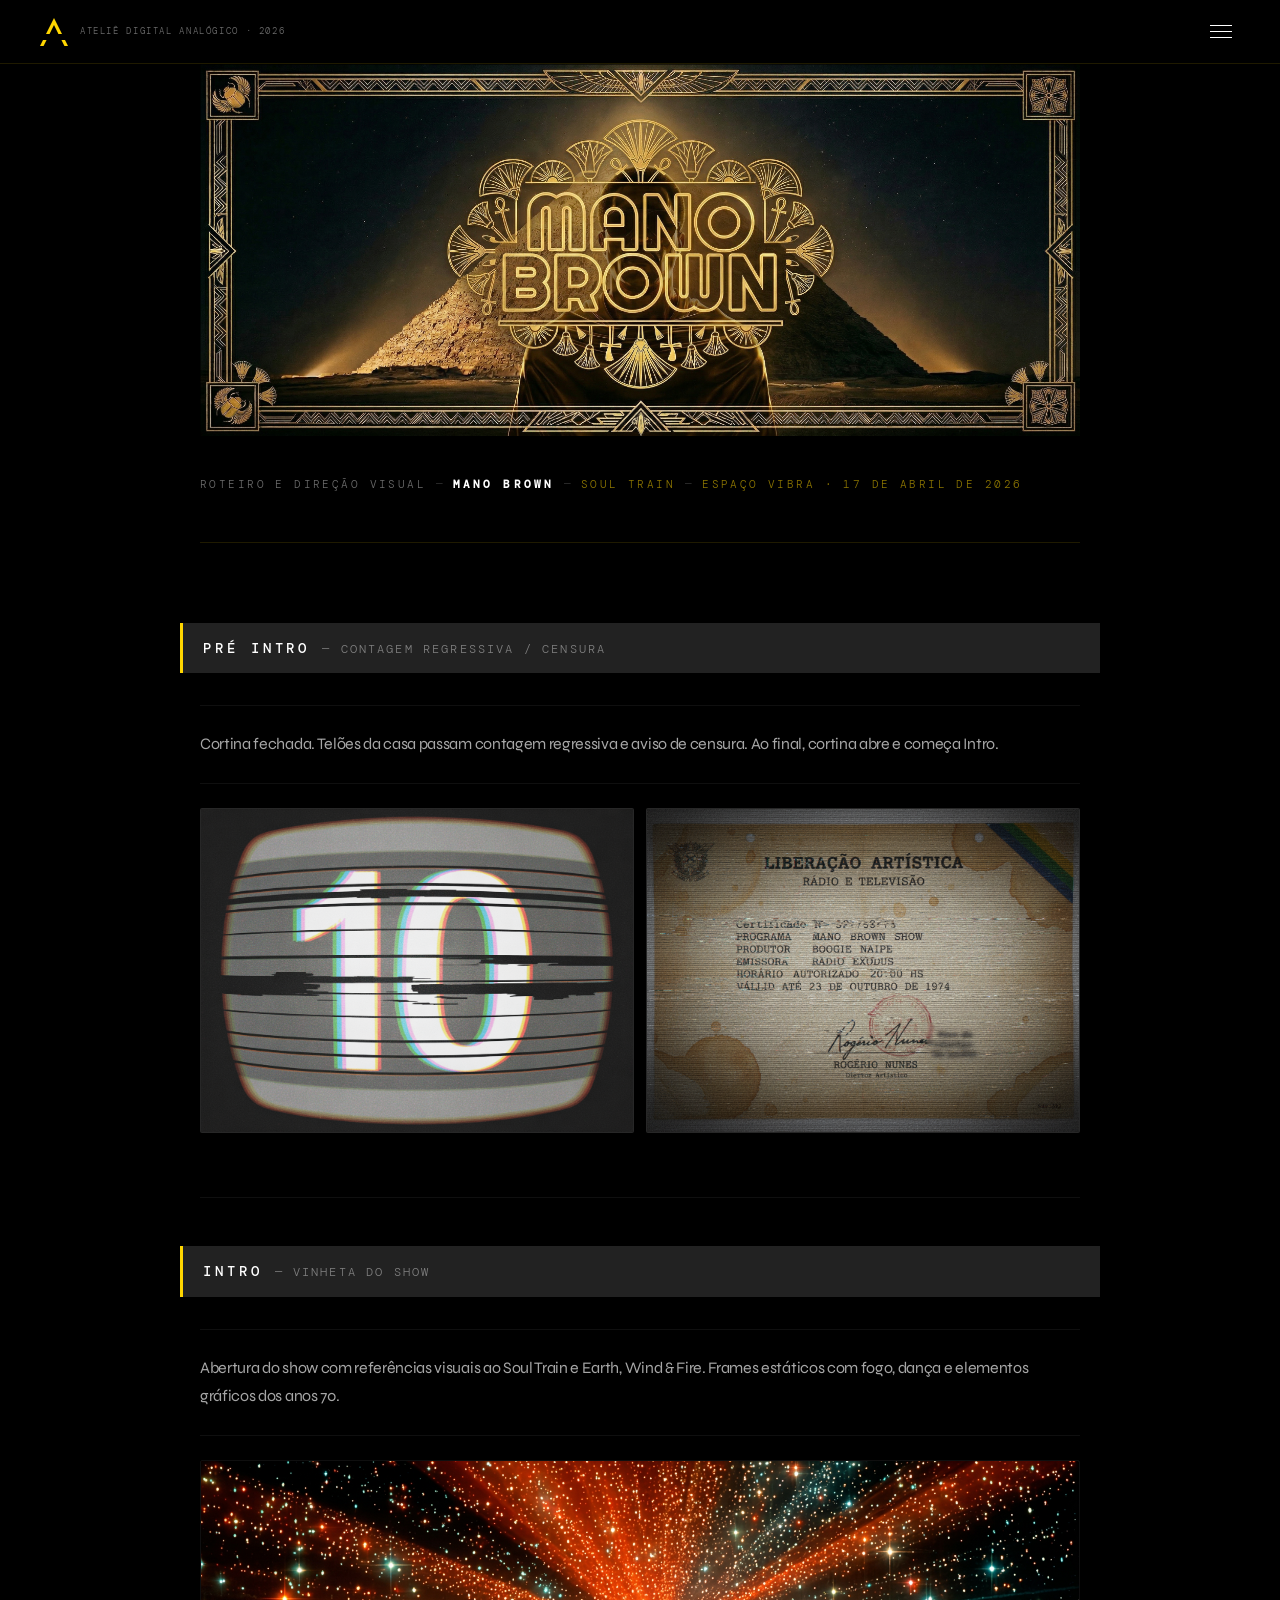
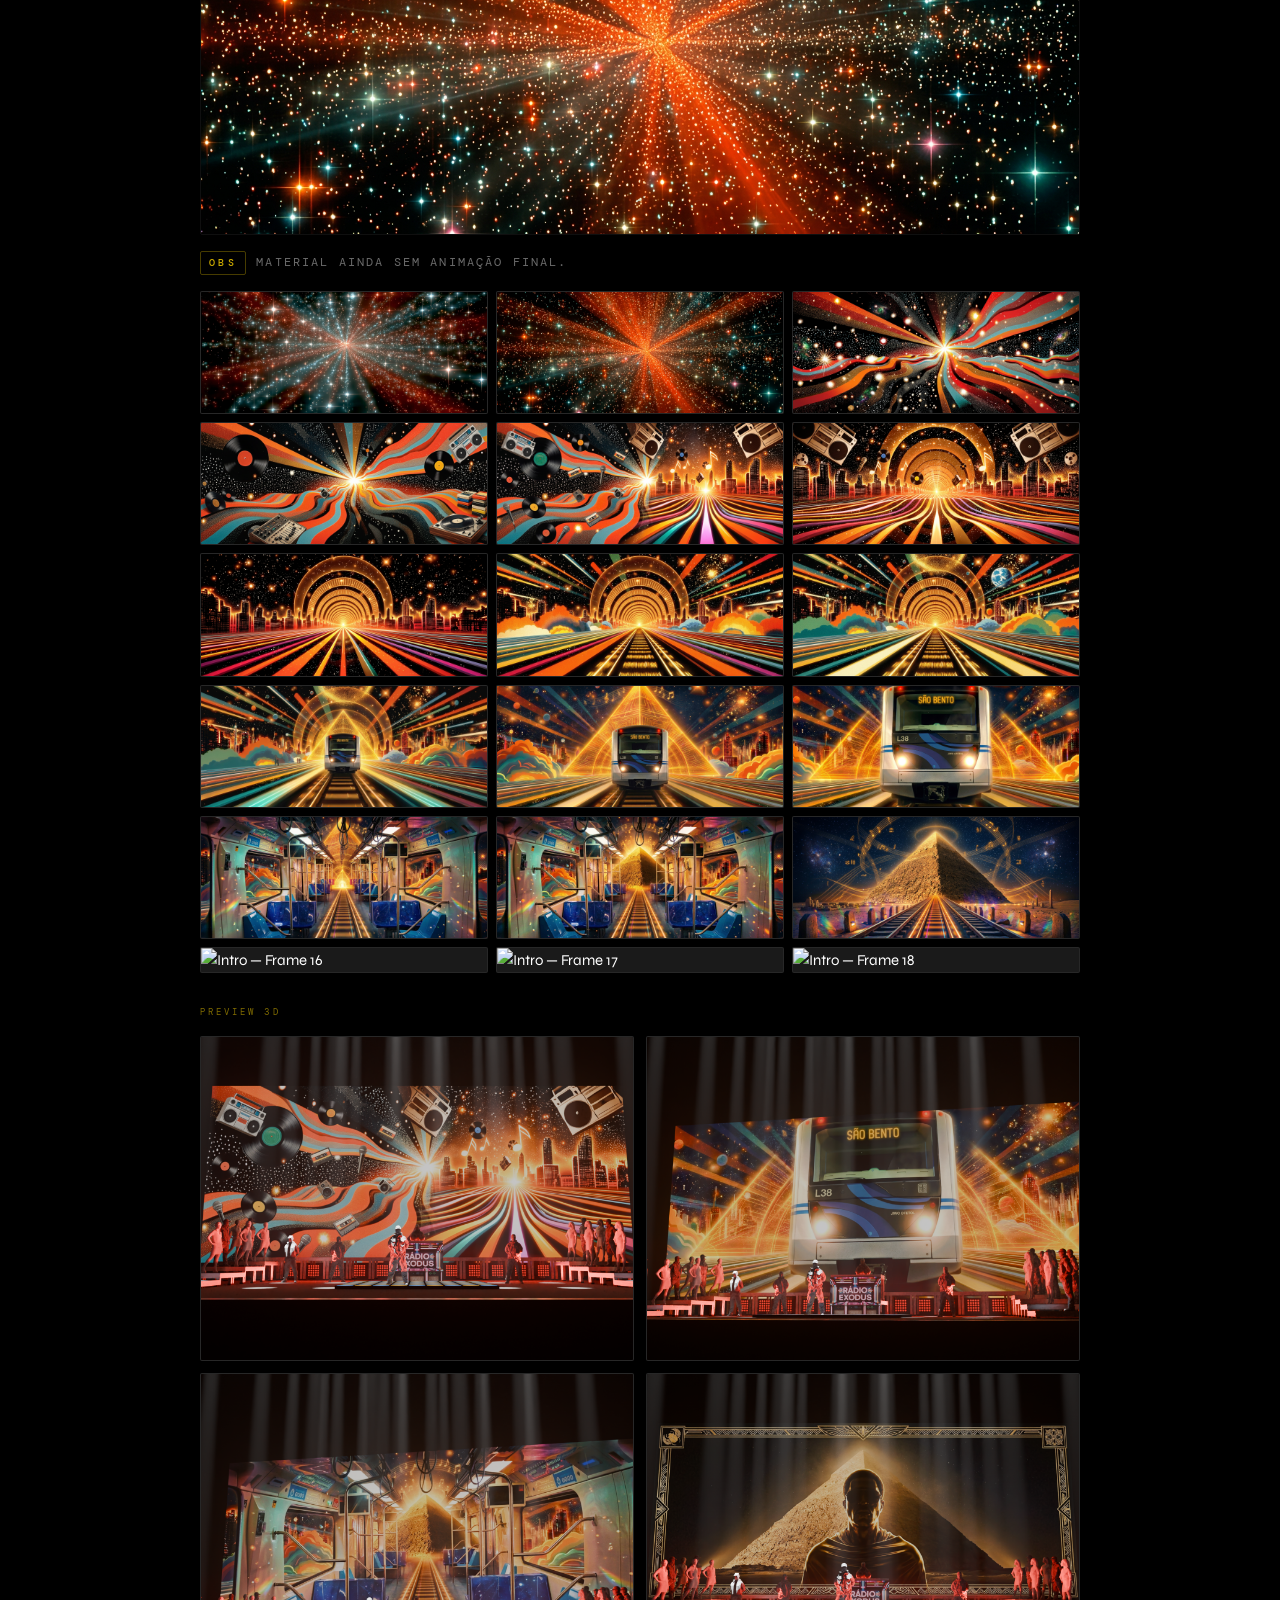
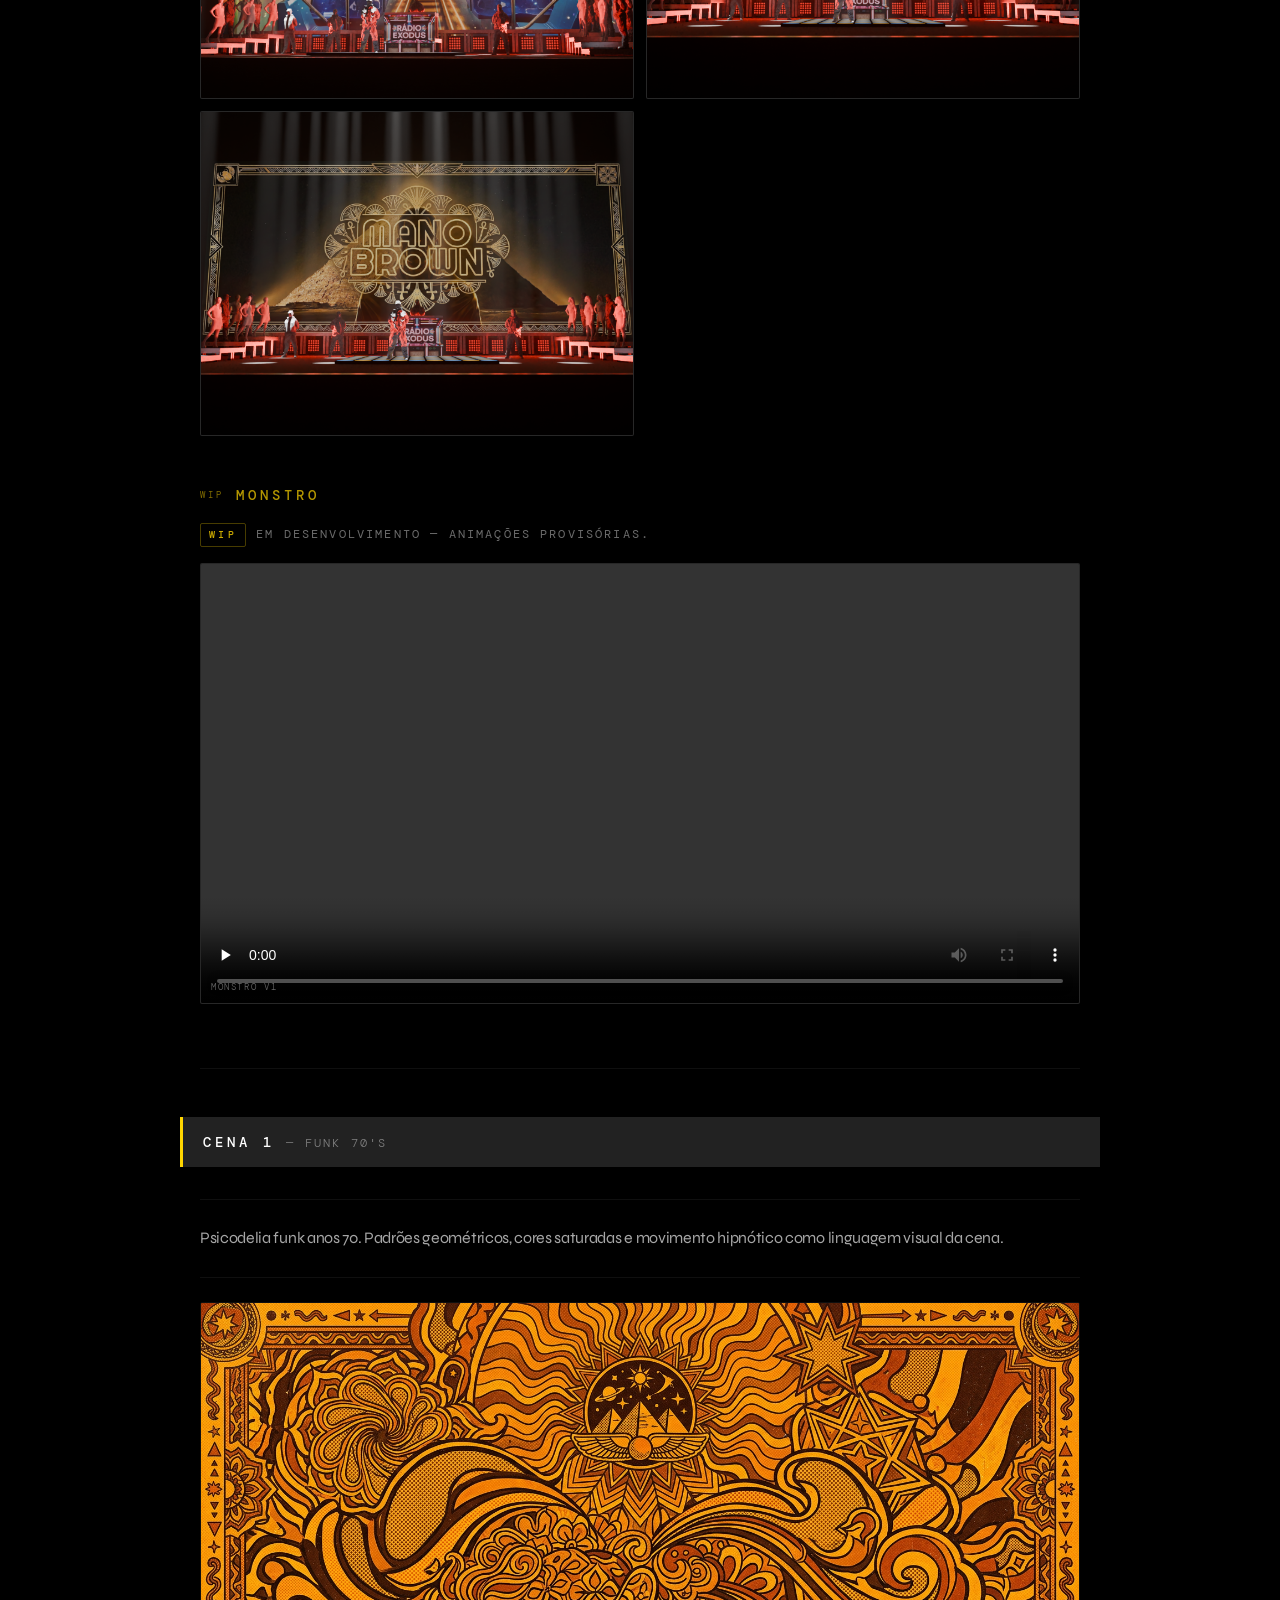
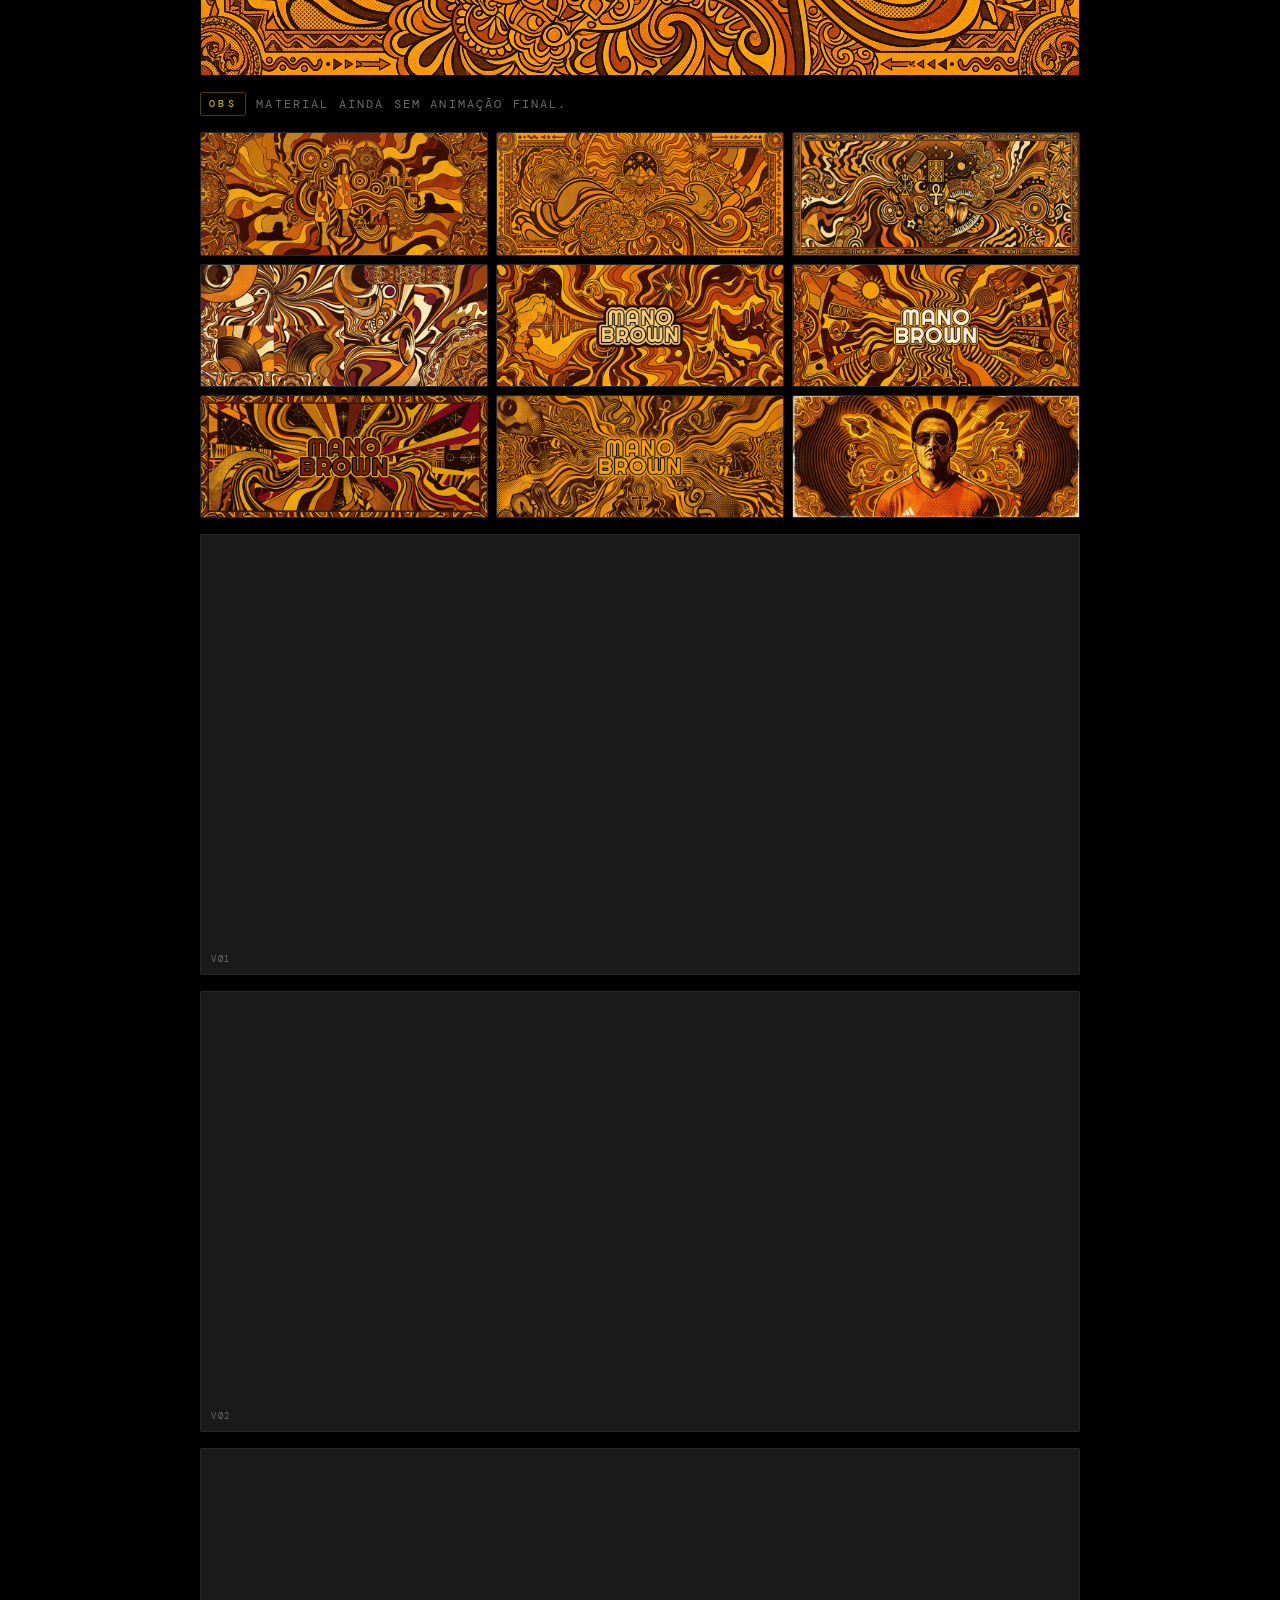
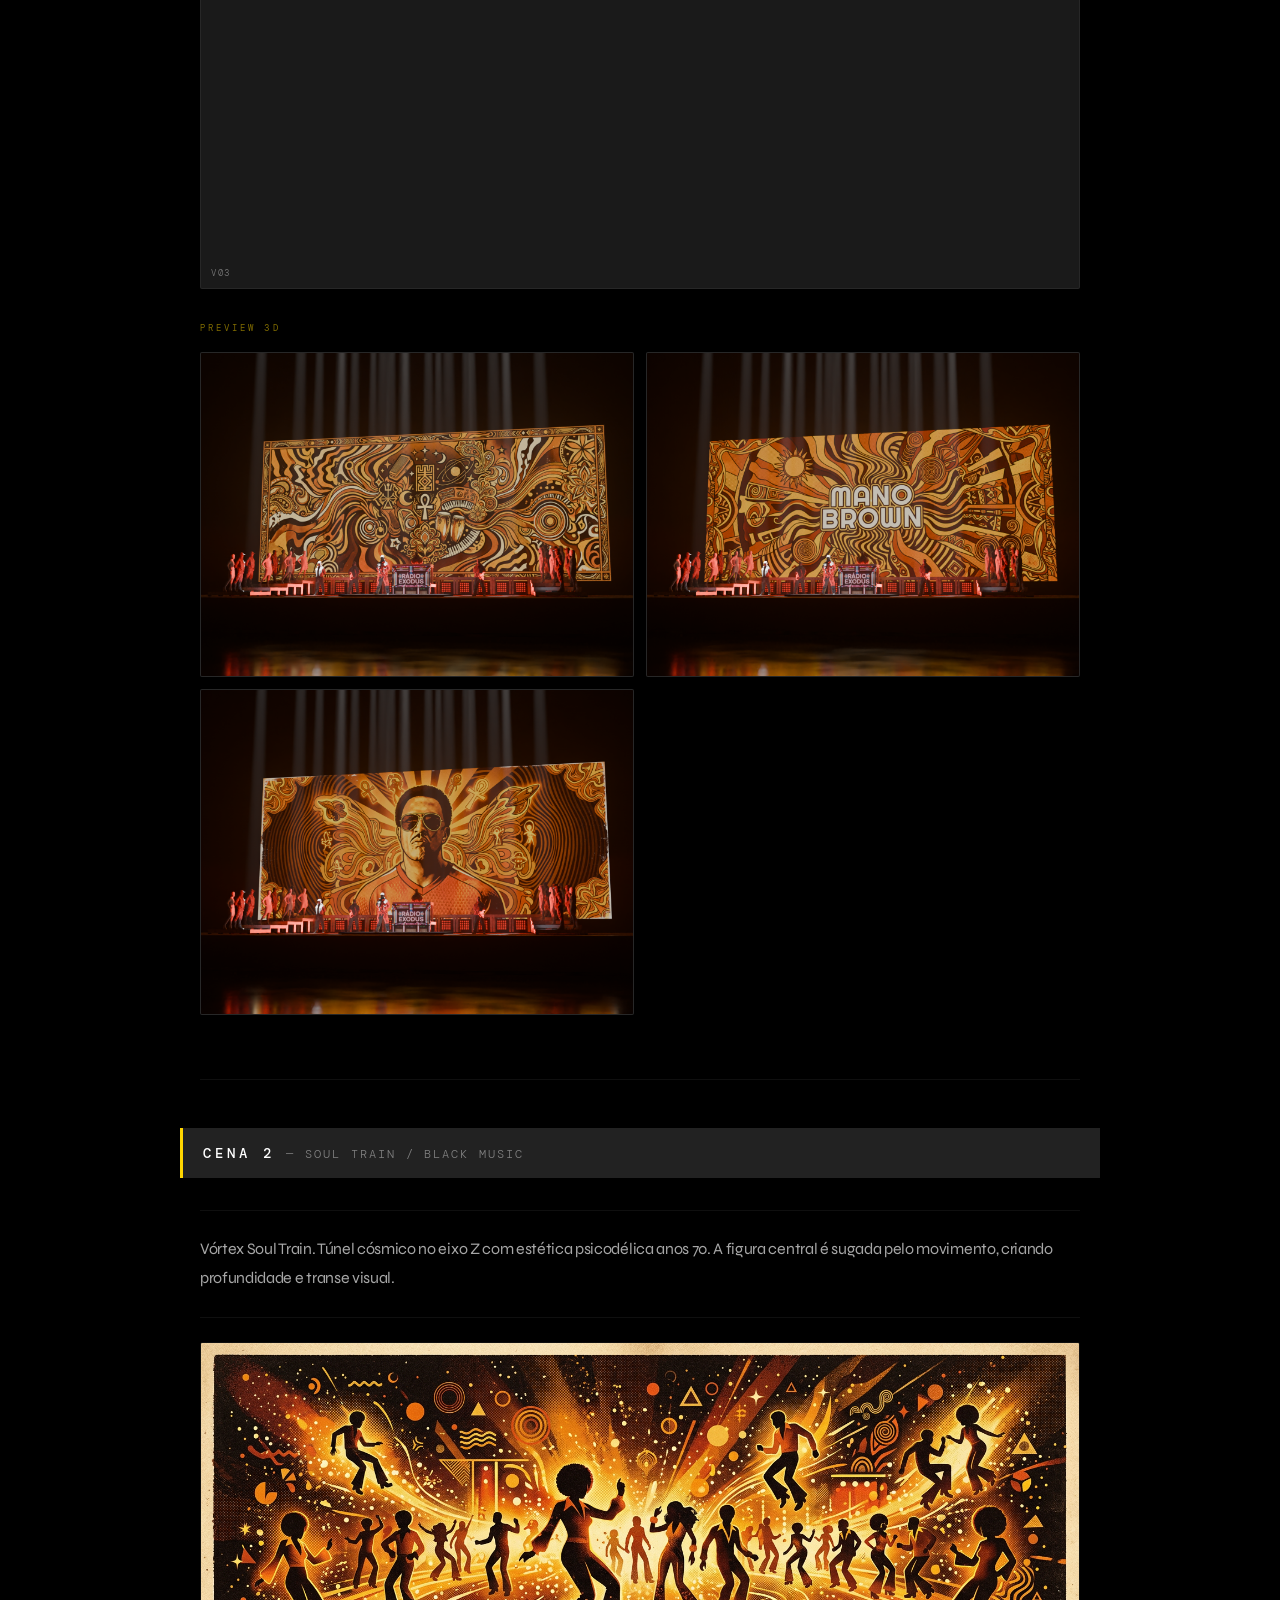
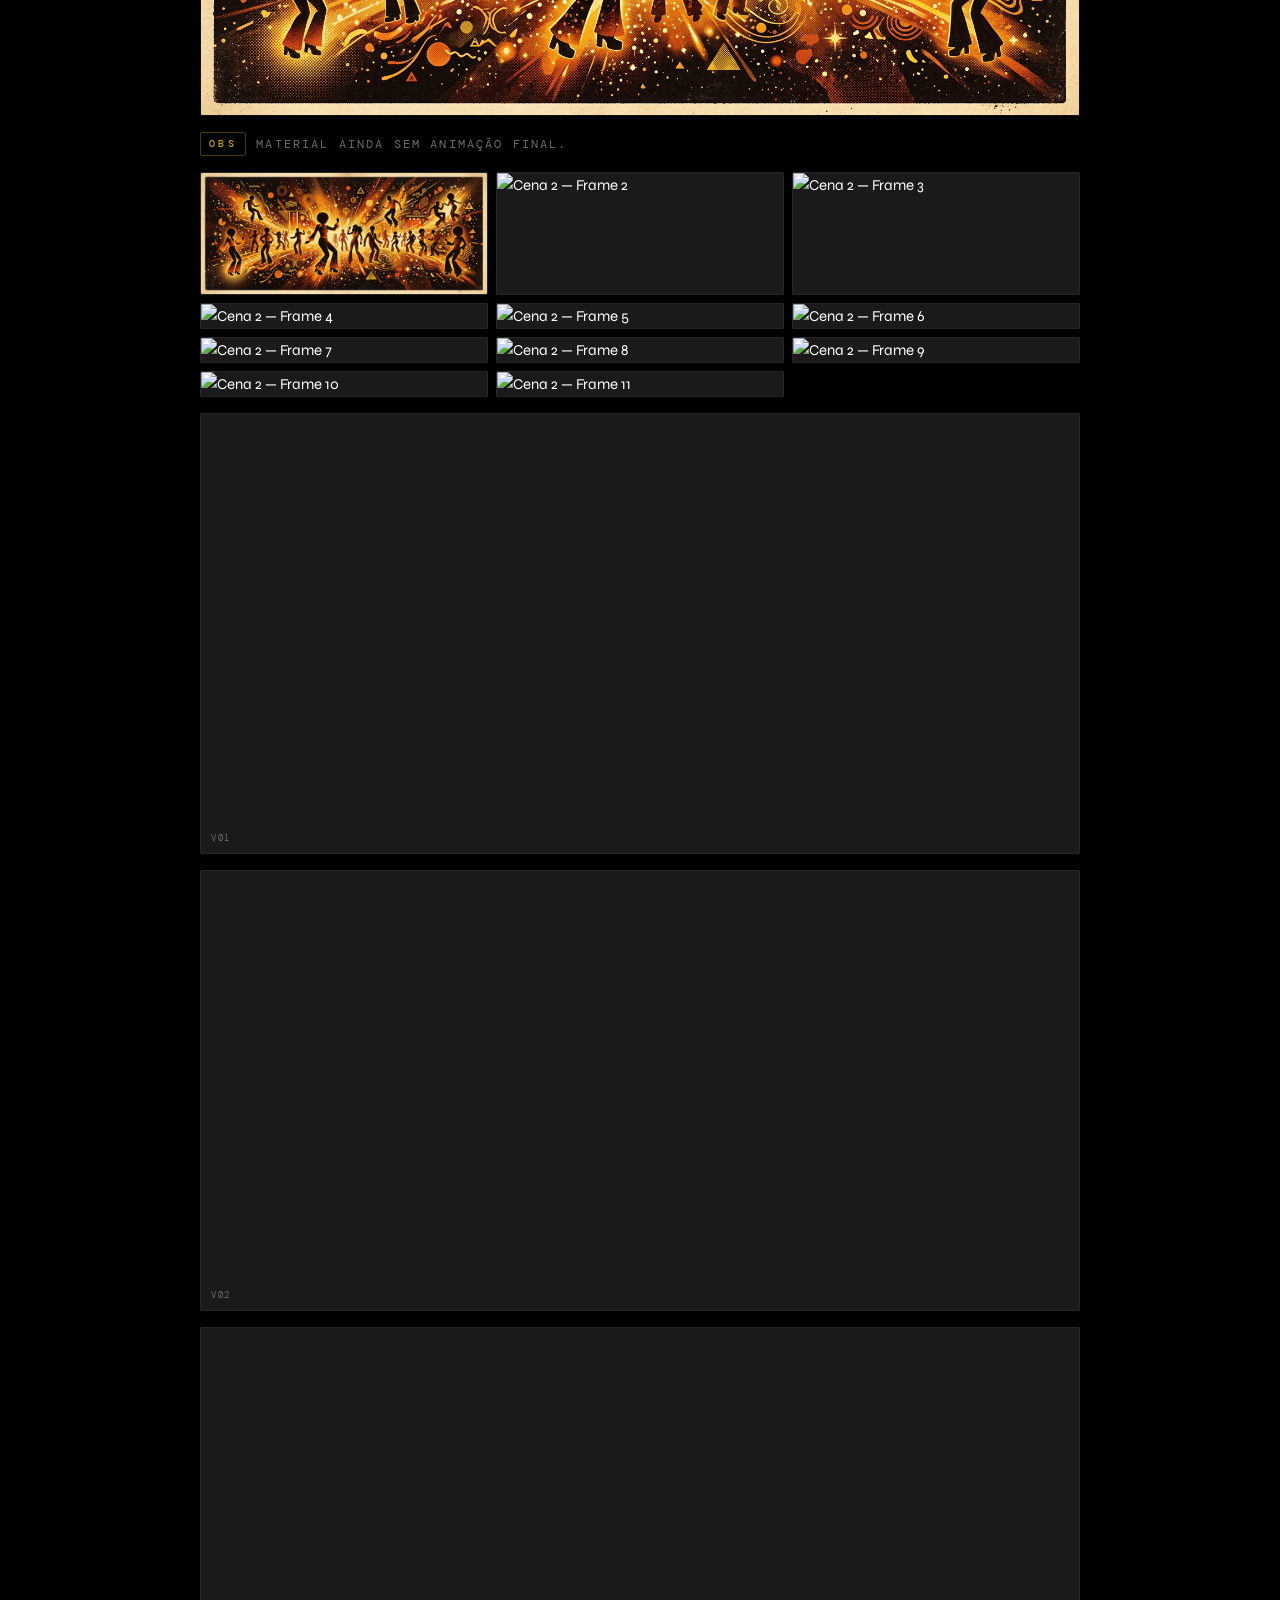
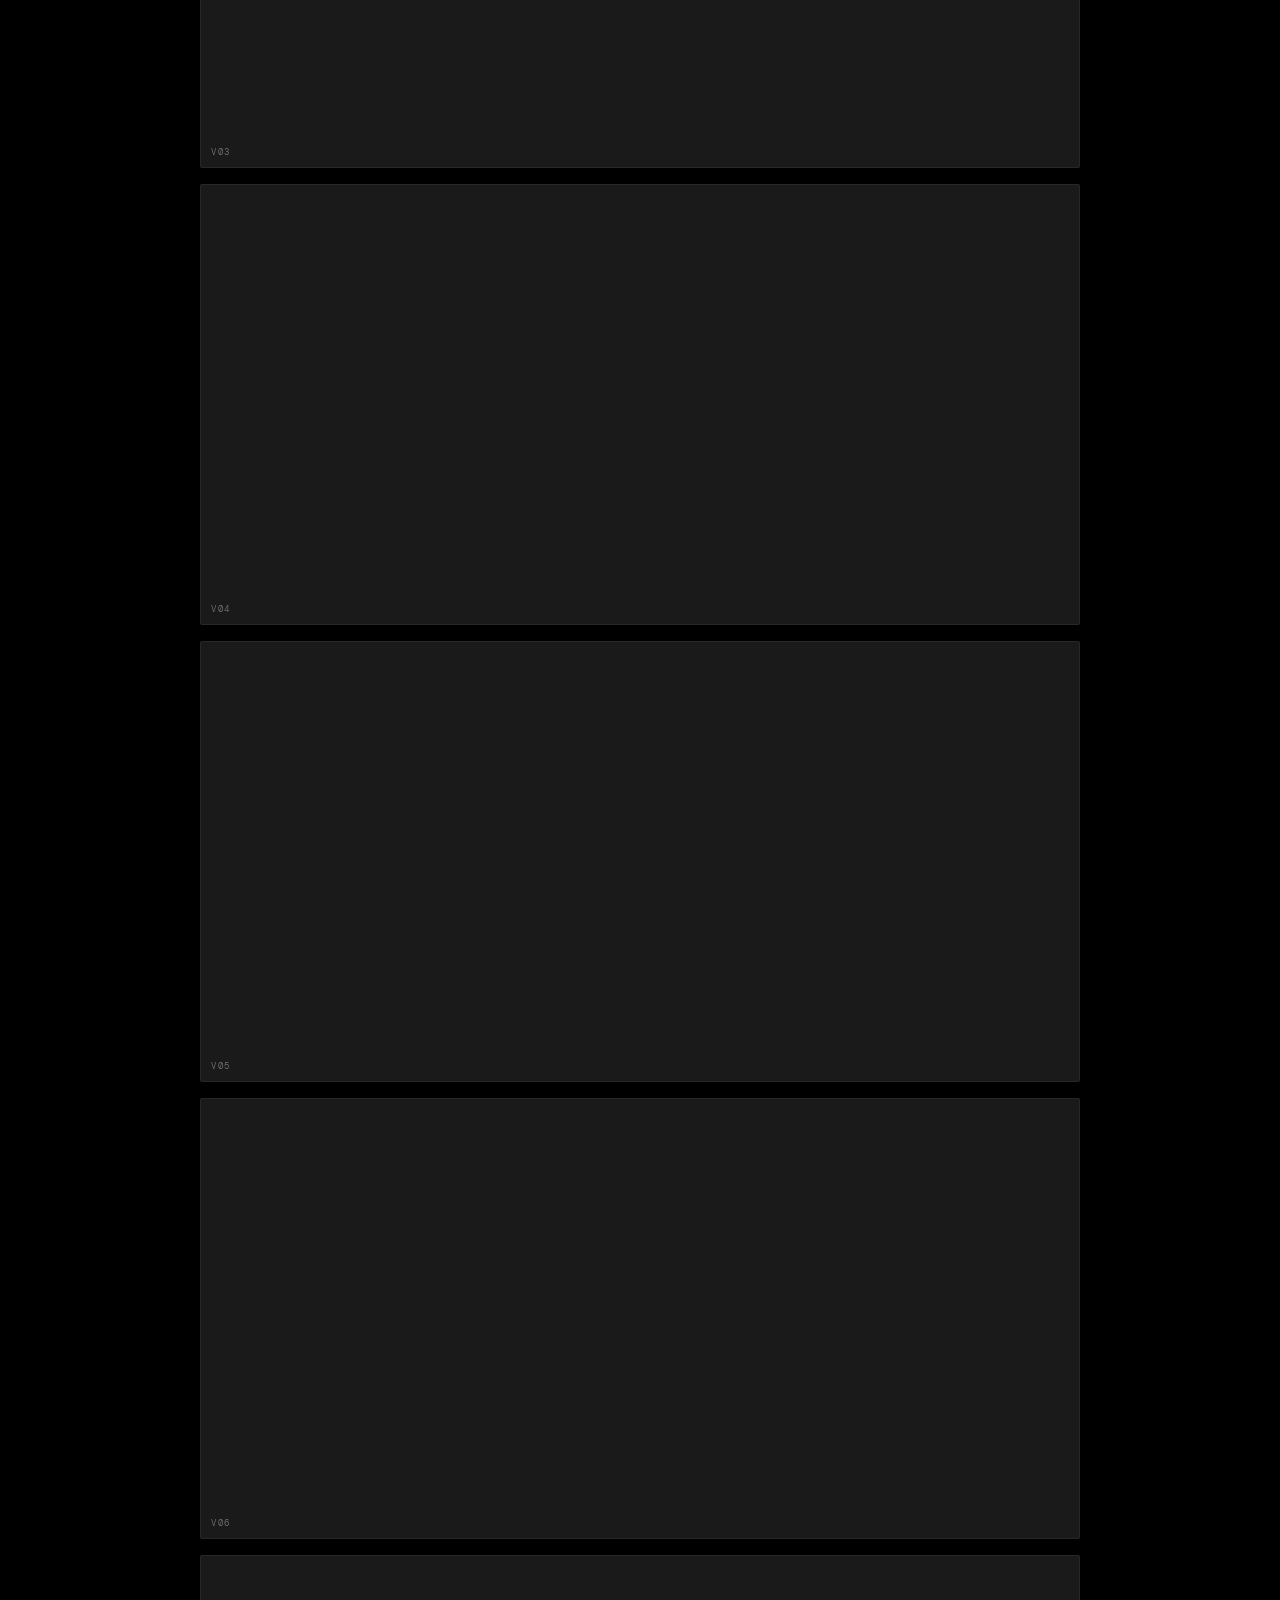
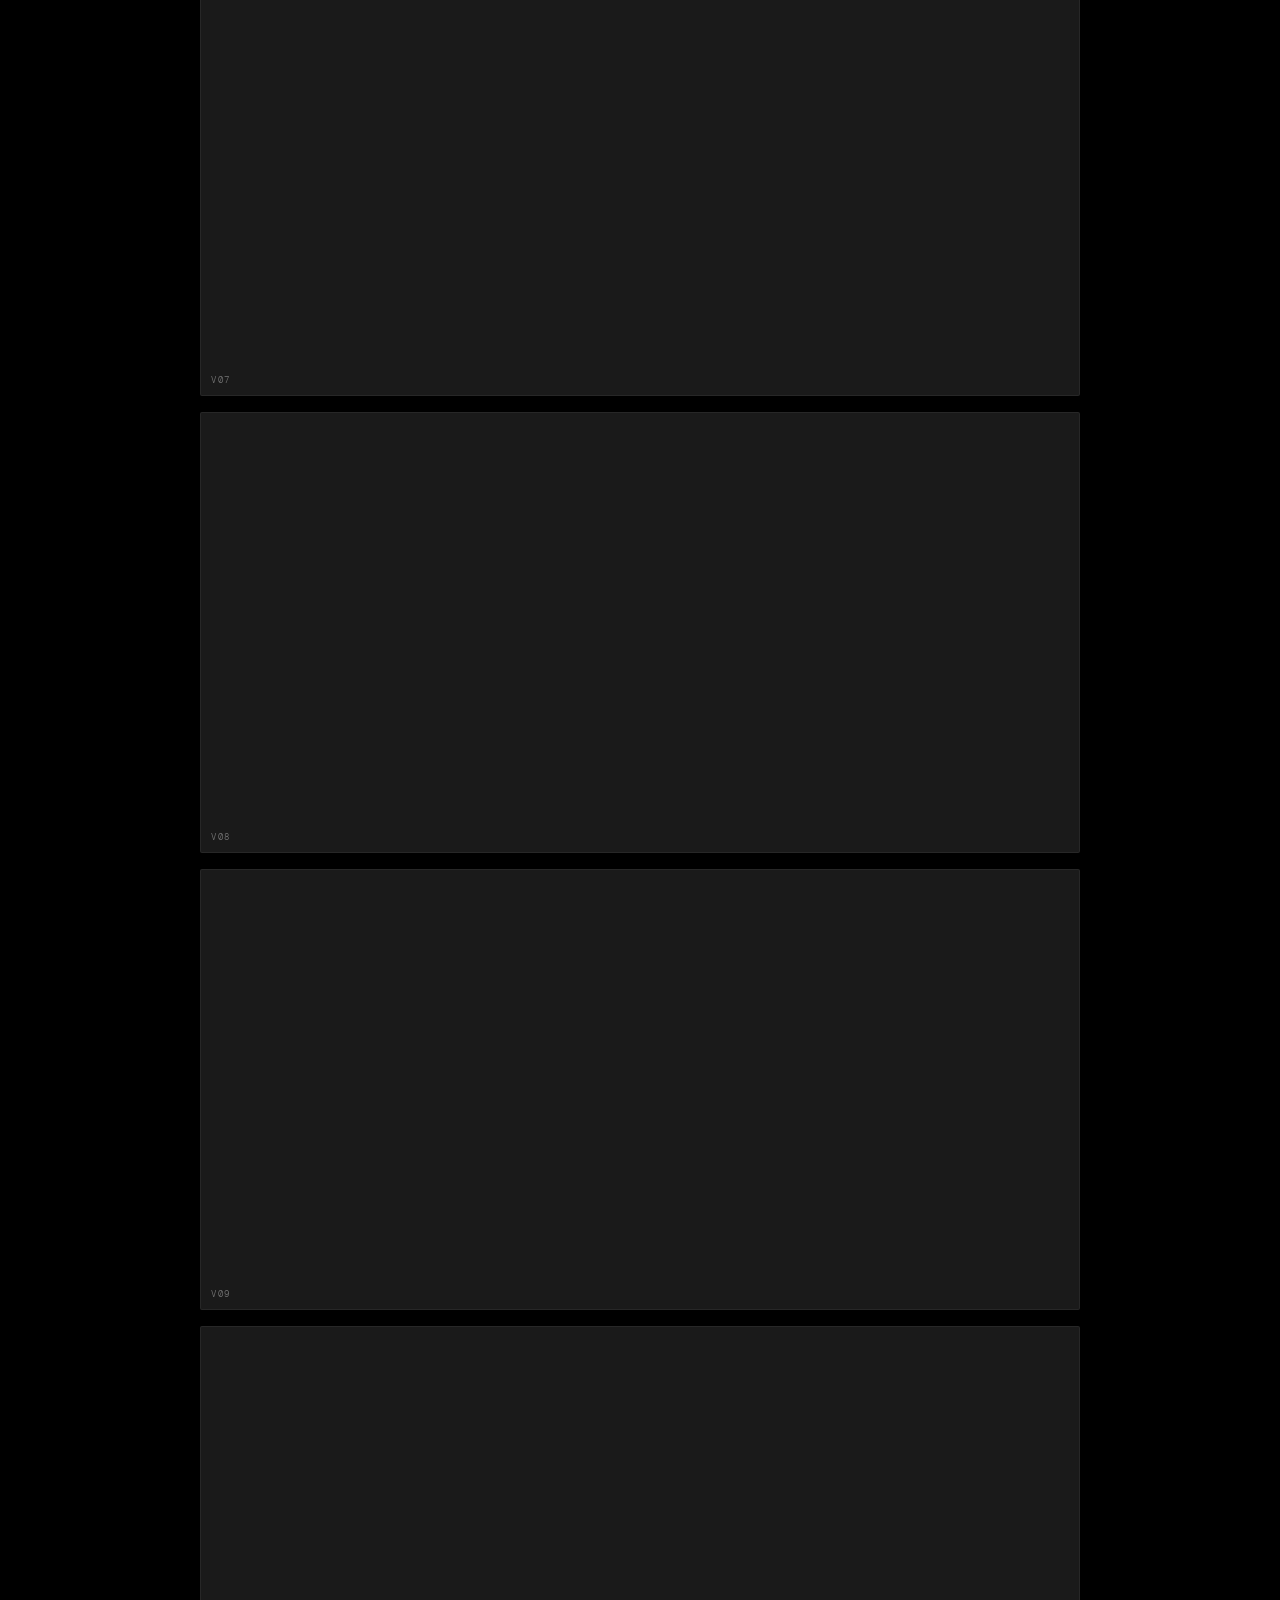
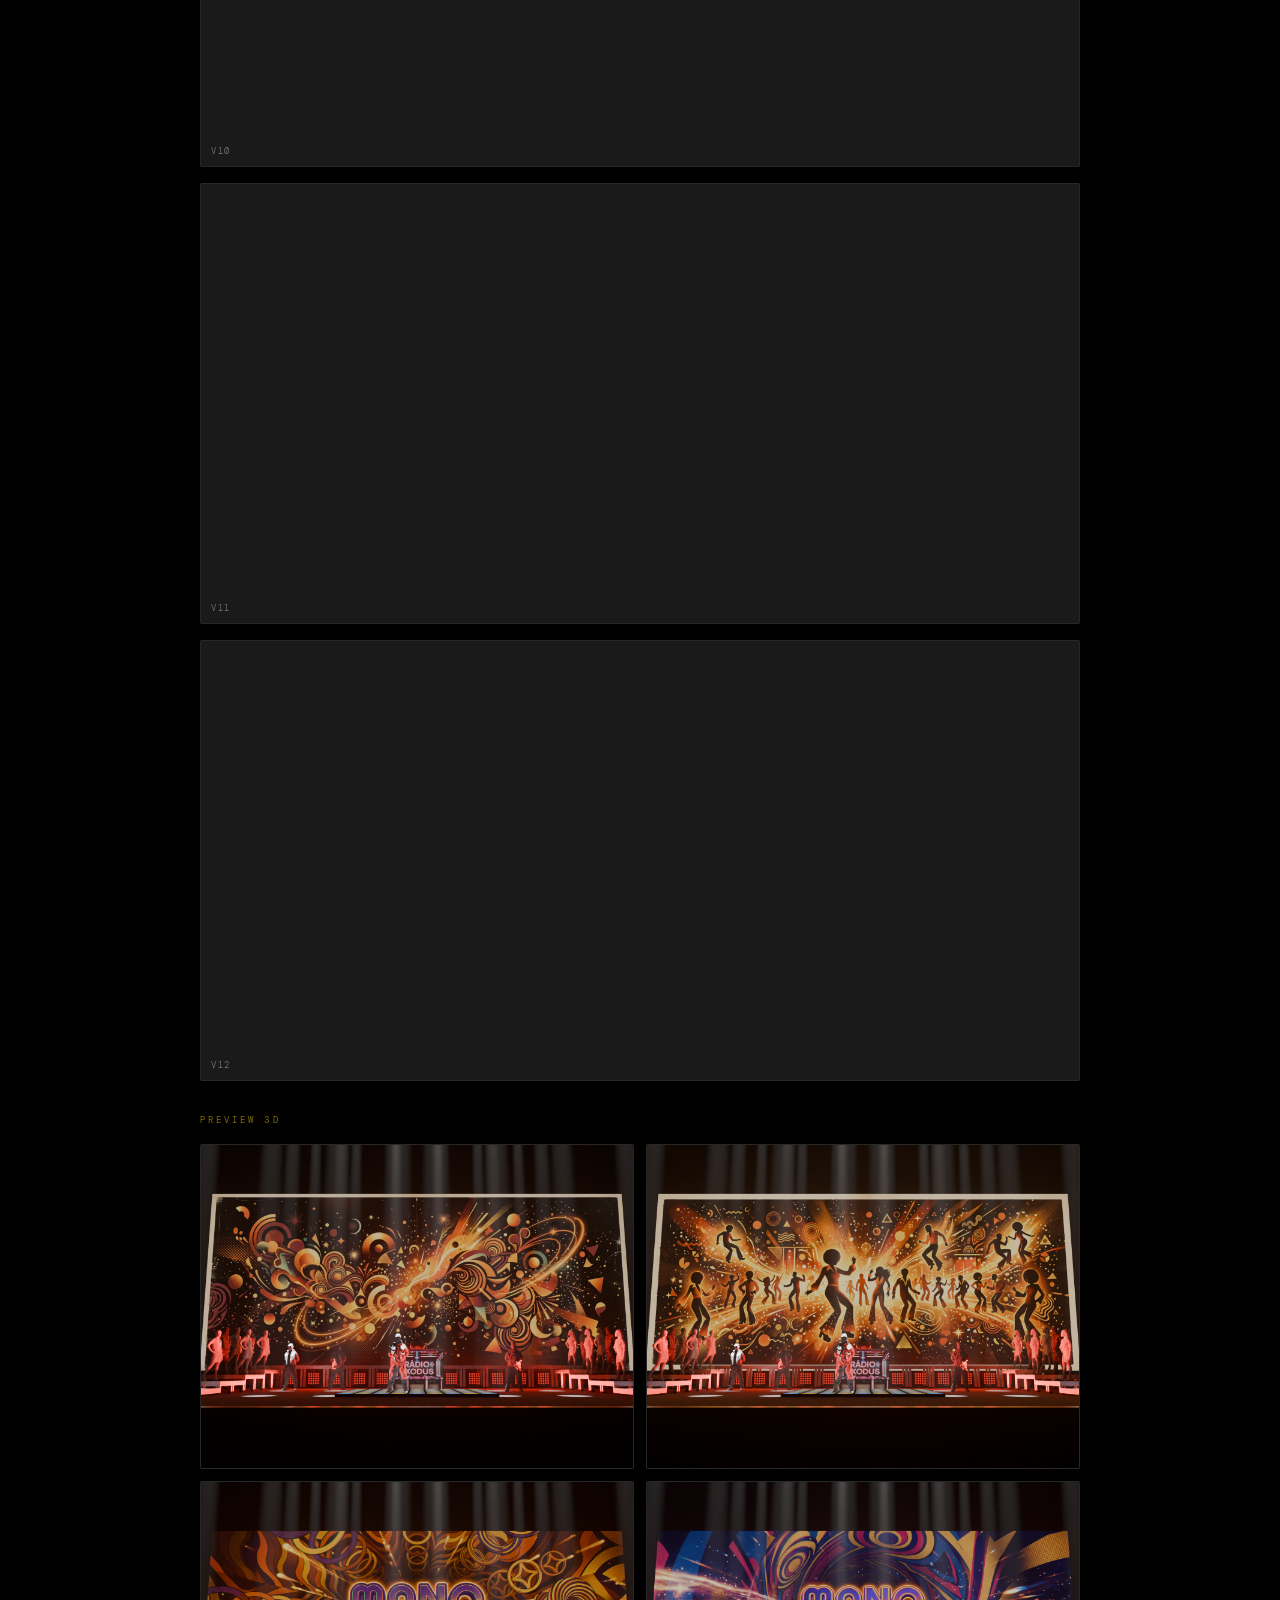
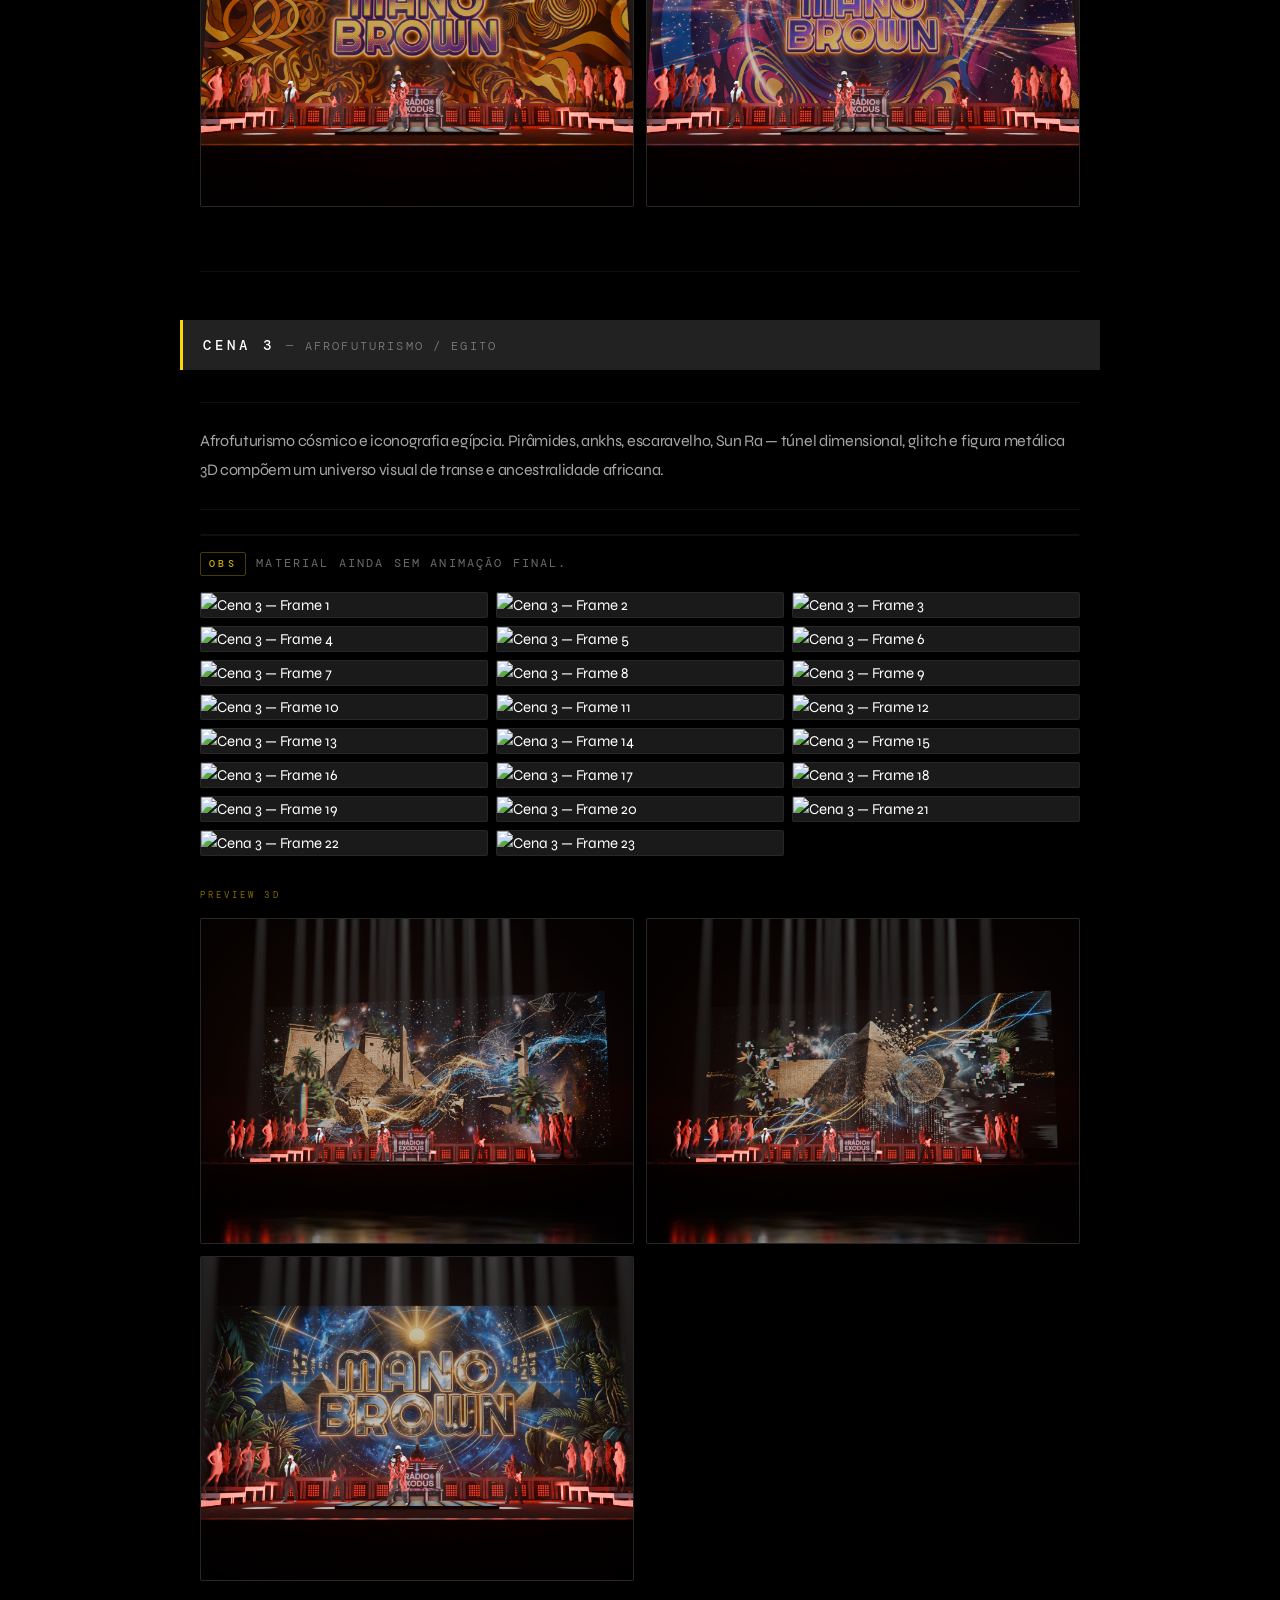
==== commit ce67fb83: "feat: capa, organização de assets e melhorias de apresentação - Capa com imagem Mano Brown e crédito" ====
--- a/index.html
+++ b/index.html
@@ -38,12 +38,6 @@
         <span class="hdr-brand-sub">Ateliê Digital Analógico · 2026</span>
       </div>
     </a>
-
-    <!-- Nome do projeto -->
-    <div class="hdr-project">
-      <div class="hdr-project-name">MANO BROWN — SOUL TRAIN</div>
-      <div class="hdr-project-slug">Roteiro · Direção de Arte</div>
-    </div>
 
     <!-- Hambúrguer -->
     <button
@@ -69,18 +63,12 @@
 
     <span class="nav-section-label">Navegação</span>
 
-    <a class="nav-item" href="#tecnica" data-target="tecnica">Técnica</a>
-
-    <div class="nav-divider"></div>
-
-    <a class="nav-item" href="#roteiro" data-target="roteiro">Roteiro</a>
-    <a class="nav-item sub" href="#pre-intro" data-target="pre-intro">Pré Intro</a>
-    <a class="nav-item sub" href="#intro" data-target="intro">Intro</a>
-    <a class="nav-item sub" href="#cena-1" data-target="cena-1">Cena 1</a>
-    <a class="nav-item sub" href="#cena-2" data-target="cena-2">Cena 2</a>
-    <a class="nav-item sub" href="#cena-3" data-target="cena-3">Cena 3</a>
-    <a class="nav-item sub" href="#cena-4" data-target="cena-4">Cena 4</a>
-    <a class="nav-item sub" href="#cena-5" data-target="cena-5">Cena 5</a>
+    <a class="nav-item" href="#pre-intro" data-target="pre-intro">Pré Intro</a>
+    <a class="nav-item" href="#intro" data-target="intro">Intro</a>
+    <a class="nav-item" href="#cena-1" data-target="cena-1">Cena 1</a>
+    <a class="nav-item" href="#cena-2" data-target="cena-2">Cena 2</a>
+    <a class="nav-item" href="#cena-3" data-target="cena-3">Cena 3</a>
+    <a class="nav-item" href="#dj-boot" data-target="dj-boot">DJ Boot</a>
 
   </nav>
 
@@ -94,64 +82,48 @@
 
   <main class="main">
 
-
-    <!-- ======================================================
-         01 — TÉCNICA
-         ====================================================== -->
-
-    <section class="section" id="tecnica" data-section="tecnica">
-
-      <div class="section-hdr">
-        <span class="section-num">01</span>
-        <h2 class="section-title">Técnica</h2>
+    <!-- CAPA -->
+    <div class="cover">
+      <img class="cover-img" src="assets/CAPA.png" alt="Mano Brown — Soul Train">
+      <div class="cover-text">
+        <p class="cover-label">
+          <span class="cover-role">Roteiro e Direção Visual</span>
+          <span class="cover-sep">—</span>
+          <span class="cover-name">Mano Brown</span>
+          <span class="cover-sep">—</span>
+          <span class="cover-sub">Soul Train</span>
+          <span class="cover-sep">—</span>
+          <span class="cover-sub">Espaço Vibra · 17 de Abril de 2026</span>
+        </p>
       </div>
-
-      <!-- Placeholder: ficha técnica do show -->
-      <div class="placeholder">
-        <span class="placeholder-label">Ficha Técnica — a preencher</span>
-      </div>
-
-      <!-- Placeholder: setup de telas / mapeamento -->
-      <div class="placeholder" style="margin-top: 16px;">
-        <span class="placeholder-label">Setup de Telas / Mapeamento — a preencher</span>
-      </div>
-
-      <!-- Placeholder: planta do palco -->
-      <div class="placeholder placeholder-img" style="margin-top: 16px;">
-        <span class="placeholder-label">Planta do Palco — a preencher</span>
-      </div>
-
-    </section>
-
-
-    <!-- ======================================================
-         02 — ROTEIRO
-         ====================================================== -->
-
-    <section class="section" id="roteiro" data-section="roteiro">
-
-      <div class="section-hdr">
-        <span class="section-num">02</span>
-        <h2 class="section-title">Roteiro</h2>
-      </div>
-
-      <!-- --------------------------------------------------
-           2.1 — PRÉ INTRO
-           -------------------------------------------------- -->
+    </div>
+
+    <div class="section">
+
+    <!-- --------------------------------------------------
+         PRÉ INTRO
+         -------------------------------------------------- -->
 
       <div class="subsection" id="pre-intro" data-section="pre-intro">
 
         <div class="subsection-hdr">
-          <span class="subsection-num">2.1</span>
-          <h3 class="subsection-title">Pré Intro</h3>
-        </div>
-
-        <div class="placeholder placeholder-img">
-          <span class="placeholder-label">Visual — a preencher</span>
-        </div>
-
-        <div class="placeholder" style="margin-top: 16px;">
-          <span class="placeholder-label">Descrição da cena — a preencher</span>
+          
+          <h3 class="subsection-title">Pré Intro <span class="subsection-desc">— Contagem Regressiva / Censura</span></h3>
+        </div>
+
+        <div class="scene-desc">
+          <p>Cortina fechada. Telões da casa passam contagem regressiva e aviso de censura. Ao final, cortina abre e começa Intro.</p>
+        </div>
+
+        <div class="scene-grid scene-grid--col2">
+          <div class="scene-item" data-group="pre-intro" data-index="0">
+            <img src="assets/pre-intro/PRE_INTRO_CONTAGEM.png" alt="Pré Intro — Contagem" loading="lazy">
+            <span class="scene-num">01</span>
+          </div>
+          <div class="scene-item" data-group="pre-intro" data-index="1">
+            <img src="assets/pre-intro/PRE_INTRO_CENSURA.png" alt="Pré Intro — Censura" loading="lazy">
+            <span class="scene-num">02</span>
+          </div>
         </div>
 
       </div>
@@ -164,8 +136,8 @@
       <div class="subsection" id="intro" data-section="intro">
 
         <div class="subsection-hdr">
-          <span class="subsection-num">2.2</span>
-          <h3 class="subsection-title">Intro</h3>
+          
+          <h3 class="subsection-title">Intro <span class="subsection-desc">— Vinheta do Show</span></h3>
         </div>
 
         <div class="scene-desc">
@@ -262,6 +234,43 @@
           </div>
         </div>
 
+        <!-- 3D Previews -->
+        <div class="inner-hdr" style="margin-top:32px">
+          <span class="subsection-num">PREVIEW 3D</span>
+        </div>
+        <div class="scene-grid scene-grid--col2">
+          <div class="scene-item" data-group="3d-intro" data-index="0">
+            <img src="assets/intro/3D_1.png" alt="Preview 3D Intro — 1" loading="lazy">
+          </div>
+          <div class="scene-item" data-group="3d-intro" data-index="1">
+            <img src="assets/intro/3D_2.png" alt="Preview 3D Intro — 2" loading="lazy">
+          </div>
+          <div class="scene-item" data-group="3d-intro" data-index="2">
+            <img src="assets/intro/3D_3.png" alt="Preview 3D Intro — 3" loading="lazy">
+          </div>
+          <div class="scene-item" data-group="3d-intro" data-index="3">
+            <img src="assets/intro/3D_4.png" alt="Preview 3D Intro — 4" loading="lazy">
+          </div>
+          <div class="scene-item" data-group="3d-intro" data-index="4">
+            <img src="assets/intro/3D_5.png" alt="Preview 3D Intro — 5" loading="lazy">
+          </div>
+        </div>
+
+        <!-- Monstro WIP -->
+        <div class="inner-hdr" style="margin-top:48px">
+          <span class="subsection-num">WIP</span>
+          <h3 class="subsection-title" style="color:var(--y);opacity:.7">Monstro</h3>
+        </div>
+        <div class="obs">
+          <span class="obs-tag">WIP</span>
+          Em desenvolvimento — animações provisórias.
+        </div>
+        <div class="video-item" style="margin-top:16px">
+          <video src="assets/intro/MONSTRO_V1_APROVCAO.mp4" controls preload="none" poster="">
+          </video>
+          <span class="video-num">MONSTRO V1</span>
+        </div>
+
       </div>
 
 
@@ -272,8 +281,8 @@
       <div class="subsection" id="cena-1" data-section="cena-1">
 
         <div class="subsection-hdr">
-          <span class="subsection-num">2.3</span>
-          <h3 class="subsection-title">Cena 1</h3>
+          
+          <h3 class="subsection-title">Cena 1 <span class="subsection-desc">— Funk 70's</span></h3>
         </div>
 
         <div class="scene-desc">
@@ -347,6 +356,22 @@
           </div>
         </div>
 
+        <!-- 3D Previews -->
+        <div class="inner-hdr" style="margin-top:32px">
+          <span class="subsection-num">PREVIEW 3D</span>
+        </div>
+        <div class="scene-grid scene-grid--col2">
+          <div class="scene-item" data-group="3d-cena1" data-index="0">
+            <img src="assets/cena1/3D_1.png" alt="Preview 3D Cena 1 — 1" loading="lazy">
+          </div>
+          <div class="scene-item" data-group="3d-cena1" data-index="1">
+            <img src="assets/cena1/3D_2.png" alt="Preview 3D Cena 1 — 2" loading="lazy">
+          </div>
+          <div class="scene-item" data-group="3d-cena1" data-index="2">
+            <img src="assets/cena1/3D_3.png" alt="Preview 3D Cena 1 — 3" loading="lazy">
+          </div>
+        </div>
+
       </div>
 
 
@@ -357,8 +382,8 @@
       <div class="subsection" id="cena-2" data-section="cena-2">
 
         <div class="subsection-hdr">
-          <span class="subsection-num">2.4</span>
-          <h3 class="subsection-title">Cena 2</h3>
+          
+          <h3 class="subsection-title">Cena 2 <span class="subsection-desc">— Soul Train / Black Music</span></h3>
         </div>
 
         <div class="scene-desc">
@@ -475,6 +500,25 @@
           </div>
         </div>
 
+        <!-- 3D Previews -->
+        <div class="inner-hdr" style="margin-top:32px">
+          <span class="subsection-num">PREVIEW 3D</span>
+        </div>
+        <div class="scene-grid scene-grid--col2">
+          <div class="scene-item" data-group="3d-cena2" data-index="0">
+            <img src="assets/cena2/3D_1.png" alt="Preview 3D Cena 2 — 1" loading="lazy">
+          </div>
+          <div class="scene-item" data-group="3d-cena2" data-index="1">
+            <img src="assets/cena2/3D_2.png" alt="Preview 3D Cena 2 — 2" loading="lazy">
+          </div>
+          <div class="scene-item" data-group="3d-cena2" data-index="2">
+            <img src="assets/cena2/3D_3.png" alt="Preview 3D Cena 2 — 3" loading="lazy">
+          </div>
+          <div class="scene-item" data-group="3d-cena2" data-index="3">
+            <img src="assets/cena2/3D_4.png" alt="Preview 3D Cena 2 — 4" loading="lazy">
+          </div>
+        </div>
+
       </div>
 
 
@@ -485,12 +529,12 @@
       <div class="subsection" id="cena-3" data-section="cena-3">
 
         <div class="subsection-hdr">
-          <span class="subsection-num">2.5</span>
-          <h3 class="subsection-title">Cena 3</h3>
+          
+          <h3 class="subsection-title">Cena 3 <span class="subsection-desc">— Afrofuturismo / Egito</span></h3>
         </div>
 
         <div class="scene-desc">
-          <p>Afrofuturismo cósmico. Túnel dimensional, glitch, Sun Ra, símbolos egípcios e figura metálica 3D compõem um universo visual de transe e ancestralidade.</p>
+          <p>Afrofuturismo cósmico e iconografia egípcia. Pirâmides, ankhs, escaravelho, Sun Ra — túnel dimensional, glitch e figura metálica 3D compõem um universo visual de transe e ancestralidade africana.</p>
         </div>
 
         <div class="slideshow" id="cena3-slideshow">
@@ -598,6 +642,22 @@
           </div>
         </div>
 
+        <!-- 3D Previews -->
+        <div class="inner-hdr" style="margin-top:32px">
+          <span class="subsection-num">PREVIEW 3D</span>
+        </div>
+        <div class="scene-grid scene-grid--col2">
+          <div class="scene-item" data-group="3d-cena3" data-index="0">
+            <img src="assets/cena3/3D_1.png" alt="Preview 3D Cena 3 — 1" loading="lazy">
+          </div>
+          <div class="scene-item" data-group="3d-cena3" data-index="1">
+            <img src="assets/cena3/3D_2.png" alt="Preview 3D Cena 3 — 2" loading="lazy">
+          </div>
+          <div class="scene-item" data-group="3d-cena3" data-index="2">
+            <img src="assets/cena3/3D_3.png" alt="Preview 3D Cena 3 — 3" loading="lazy">
+          </div>
+        </div>
+
       </div>
 
 
@@ -605,47 +665,44 @@
            2.6 — CENA 4
            -------------------------------------------------- -->
 
-      <div class="subsection" id="cena-4" data-section="cena-4">
+      <!-- --------------------------------------------------
+           2.7 — DJ BOOT
+           -------------------------------------------------- -->
+
+      <div class="subsection" id="dj-boot" data-section="dj-boot">
 
         <div class="subsection-hdr">
-          <span class="subsection-num">2.6</span>
-          <h3 class="subsection-title">Cena 4</h3>
-        </div>
-
-        <div class="placeholder placeholder-img">
-          <span class="placeholder-label">Visual — a preencher</span>
-        </div>
-
-        <div class="placeholder" style="margin-top: 16px;">
-          <span class="placeholder-label">Descrição da cena — a preencher</span>
+          
+          <h3 class="subsection-title">DJ Boot</h3>
+        </div>
+
+        <div class="scene-desc">
+          <p>Rádio Exodus. Cabine do DJ com estética de nave espacial anos 70 — madeira escura, neon, painéis analógicos e iluminação teatral disco. Conteúdo exclusivo para o painel LED 2×1,5m do DJ booth.</p>
+        </div>
+
+        <!-- Grid 2 colunas — 4:3 -->
+        <div class="scene-grid scene-grid--col2">
+          <div class="scene-item" data-group="dj-boot" data-index="0">
+            <img src="assets/dj-boot/DJ_BOOT_1.png" alt="DJ Boot — Frame 1" loading="lazy">
+            <span class="scene-num">01</span>
+          </div>
+          <div class="scene-item" data-group="dj-boot" data-index="1">
+            <img src="assets/dj-boot/DJ_BOOT_2.png" alt="DJ Boot — Frame 2" loading="lazy">
+            <span class="scene-num">02</span>
+          </div>
+          <div class="scene-item" data-group="dj-boot" data-index="2">
+            <img src="assets/dj-boot/DJ_BOOT_3.png" alt="DJ Boot — Frame 3" loading="lazy">
+            <span class="scene-num">03</span>
+          </div>
+          <div class="scene-item" data-group="dj-boot" data-index="3">
+            <img src="assets/dj-boot/DJ_BOOT_4.png" alt="DJ Boot — Frame 4" loading="lazy">
+            <span class="scene-num">04</span>
+          </div>
         </div>
 
       </div>
 
-
-      <!-- --------------------------------------------------
-           2.7 — CENA 5
-           -------------------------------------------------- -->
-
-      <div class="subsection" id="cena-5" data-section="cena-5">
-
-        <div class="subsection-hdr">
-          <span class="subsection-num">2.7</span>
-          <h3 class="subsection-title">Cena 5</h3>
-        </div>
-
-        <div class="placeholder placeholder-img">
-          <span class="placeholder-label">Visual — a preencher</span>
-        </div>
-
-        <div class="placeholder" style="margin-top: 16px;">
-          <span class="placeholder-label">Descrição da cena — a preencher</span>
-        </div>
-
-      </div>
-
-    </section>
-
+    </div><!-- /.section -->
 
   </main>
 
@@ -661,10 +718,12 @@
         <use href="#ada-sym"/>
       </svg>
       <span class="footer-copy">ADA — Ateliê Digital Analógico</span>
+      <a href="https://ada.art.br" class="footer-link" target="_blank" rel="noopener">ada.art.br</a>
     </div>
 
     <div class="footer-meta">
       <div>MANO BROWN — SOUL TRAIN</div>
+      <div style="margin-top: 4px; color: var(--text-faint);">Caio Fazolin · Direção Visual</div>
       <div style="margin-top: 4px; color: var(--text-faint);">Confidencial · 2026</div>
     </div>
 
--- a/css/style.css
+++ b/css/style.css
@@ -200,11 +200,11 @@
 
 .nav-section-label {
   font-family: var(--mono);
-  font-size: 9px;
-  font-weight: 300;
+  font-size: 10px;
+  font-weight: 400;
   letter-spacing: .34em;
   text-transform: uppercase;
-  color: var(--text-faint);
+  color: var(--text-dim);
   padding: 0 32px;
   margin-bottom: 8px;
   margin-top: 32px;
@@ -279,6 +279,74 @@
 }
 
 /* ------------------------------------------------------------
+   CAPA
+   ------------------------------------------------------------ */
+
+.cover {
+  max-width: 960px;
+  margin: 0 auto;
+  padding: 0 40px;
+}
+
+.cover-img {
+  display: block;
+  width: 100%;
+  height: auto;
+  max-height: 80vh;
+  object-fit: cover;
+  object-position: center;
+}
+
+.cover-text {
+  padding: 40px 0 48px;
+  border-bottom: 1px solid var(--border);
+}
+
+.cover-label {
+  font-family: var(--mono);
+  font-size: 11px;
+  letter-spacing: .22em;
+  text-transform: uppercase;
+  display: flex;
+  align-items: baseline;
+  flex-wrap: wrap;
+  gap: 10px;
+}
+
+.cover-role {
+  font-weight: 300;
+  color: var(--text-dim);
+}
+
+.cover-sep {
+  font-weight: 300;
+  color: var(--text-faint);
+  letter-spacing: 0;
+}
+
+.cover-name {
+  font-weight: 600;
+  color: var(--white);
+  letter-spacing: .28em;
+}
+
+.cover-sub {
+  font-weight: 300;
+  color: rgba(255,214,0,.55);
+  letter-spacing: .22em;
+}
+
+.cover-title {
+  font-family: var(--mono);
+  font-size: 32px;
+  font-weight: 500;
+  letter-spacing: .2em;
+  text-transform: uppercase;
+  color: var(--white);
+  line-height: 1.3;
+}
+
+/* ------------------------------------------------------------
    SEÇÃO — ESTRUTURA BASE
    ------------------------------------------------------------ */
 
@@ -305,17 +373,17 @@
 
 .section-num {
   font-family: var(--mono);
-  font-size: 9px;
-  font-weight: 300;
+  font-size: 11px;
+  font-weight: 400;
   letter-spacing: .34em;
   color: var(--y);
-  opacity: .6;
+  opacity: .8;
   flex-shrink: 0;
 }
 
 .section-title {
   font-family: var(--mono);
-  font-size: 22px;
+  font-size: 24px;
   font-weight: 500;
   letter-spacing: .2em;
   text-transform: uppercase;
@@ -328,6 +396,10 @@
 
 .subsection {
   margin-top: 56px;
+}
+
+.subsection:first-child {
+  margin-top: 0;
 }
 
 .subsection + .subsection {
@@ -338,25 +410,51 @@
 
 .subsection-hdr {
   display: flex;
-  align-items: baseline;
+  align-items: center;
+  gap: 16px;
+  margin-bottom: 32px;
+  background: var(--bg3);
+  border-left: 3px solid var(--y);
+  padding: 14px 20px;
+  margin-left: -20px;
+  margin-right: -20px;
+}
+
+.inner-hdr {
+  display: flex;
+  align-items: center;
   gap: 12px;
-  margin-bottom: 32px;
+  margin-bottom: 16px;
+}
+
+.inner-hdr .subsection-num {
+  font-size: 9px;
+  opacity: .5;
 }
 
 .subsection-num {
   font-family: var(--mono);
-  font-size: 9px;
-  font-weight: 300;
+  font-size: 10px;
+  font-weight: 400;
   letter-spacing: .34em;
-  color: var(--text-faint);
+  color: var(--y);
+  opacity: .7;
+  flex-shrink: 0;
 }
 
 .subsection-title {
   font-family: var(--mono);
-  font-size: 15px;
-  font-weight: 400;
-  letter-spacing: .18em;
-  text-transform: uppercase;
+  font-size: 14px;
+  font-weight: 500;
+  letter-spacing: .28em;
+  text-transform: uppercase;
+  color: var(--white);
+}
+
+.subsection-desc {
+  font-weight: 300;
+  font-size: 12px;
+  letter-spacing: .18em;
   color: var(--text-dim);
 }
 
@@ -436,21 +534,21 @@
   gap: 10px;
   margin-top: 16px;
   font-family: var(--mono);
+  font-size: 12px;
+  font-weight: 400;
+  letter-spacing: .18em;
+  text-transform: uppercase;
+  color: var(--text-dim);
+}
+
+.obs-tag {
   font-size: 10px;
-  font-weight: 300;
-  letter-spacing: .18em;
-  text-transform: uppercase;
-  color: var(--text-faint);
-}
-
-.obs-tag {
-  font-size: 9px;
   font-weight: 500;
   letter-spacing: .34em;
   color: var(--y);
-  opacity: .6;
-  border: 1px solid rgba(255, 214, 0, .25);
-  padding: 2px 7px;
+  opacity: .8;
+  border: 1px solid rgba(255, 214, 0, .35);
+  padding: 3px 8px;
   border-radius: 2px;
   flex-shrink: 0;
 }
@@ -469,8 +567,8 @@
 
 .scene-desc p {
   font-family: var(--syne);
-  font-size: 15px;
-  color: var(--text-dim);
+  font-size: 16px;
+  color: rgba(255,255,255,.65);
   line-height: 1.8;
   letter-spacing: -.02em;
 }
@@ -529,6 +627,23 @@
   opacity: .5;
 }
 
+/* 2 colunas — exclusivo DJ Boot */
+.scene-grid--col2 {
+  grid-template-columns: repeat(2, 1fr);
+  gap: 12px;
+}
+
+/* Força aspect-ratio 4:3 nas imagens do grid col2 */
+.scene-grid--col2 .scene-item {
+  aspect-ratio: 4 / 3;
+}
+
+.scene-grid--col2 .scene-item img {
+  width: 100%;
+  height: 100%;
+  object-fit: cover;
+}
+
 @media (max-width: 768px) {
   .scene-grid {
     grid-template-columns: repeat(2, 1fr);
@@ -696,6 +811,22 @@
   opacity: .5;
 }
 
+.footer-link {
+  font-family: var(--mono);
+  font-size: 9px;
+  font-weight: 300;
+  letter-spacing: .18em;
+  text-transform: uppercase;
+  color: var(--y);
+  opacity: .6;
+  text-decoration: none;
+  transition: opacity .15s ease;
+}
+
+.footer-link:hover {
+  opacity: 1;
+}
+
 .footer-copy {
   font-family: var(--mono);
   font-size: 9px;
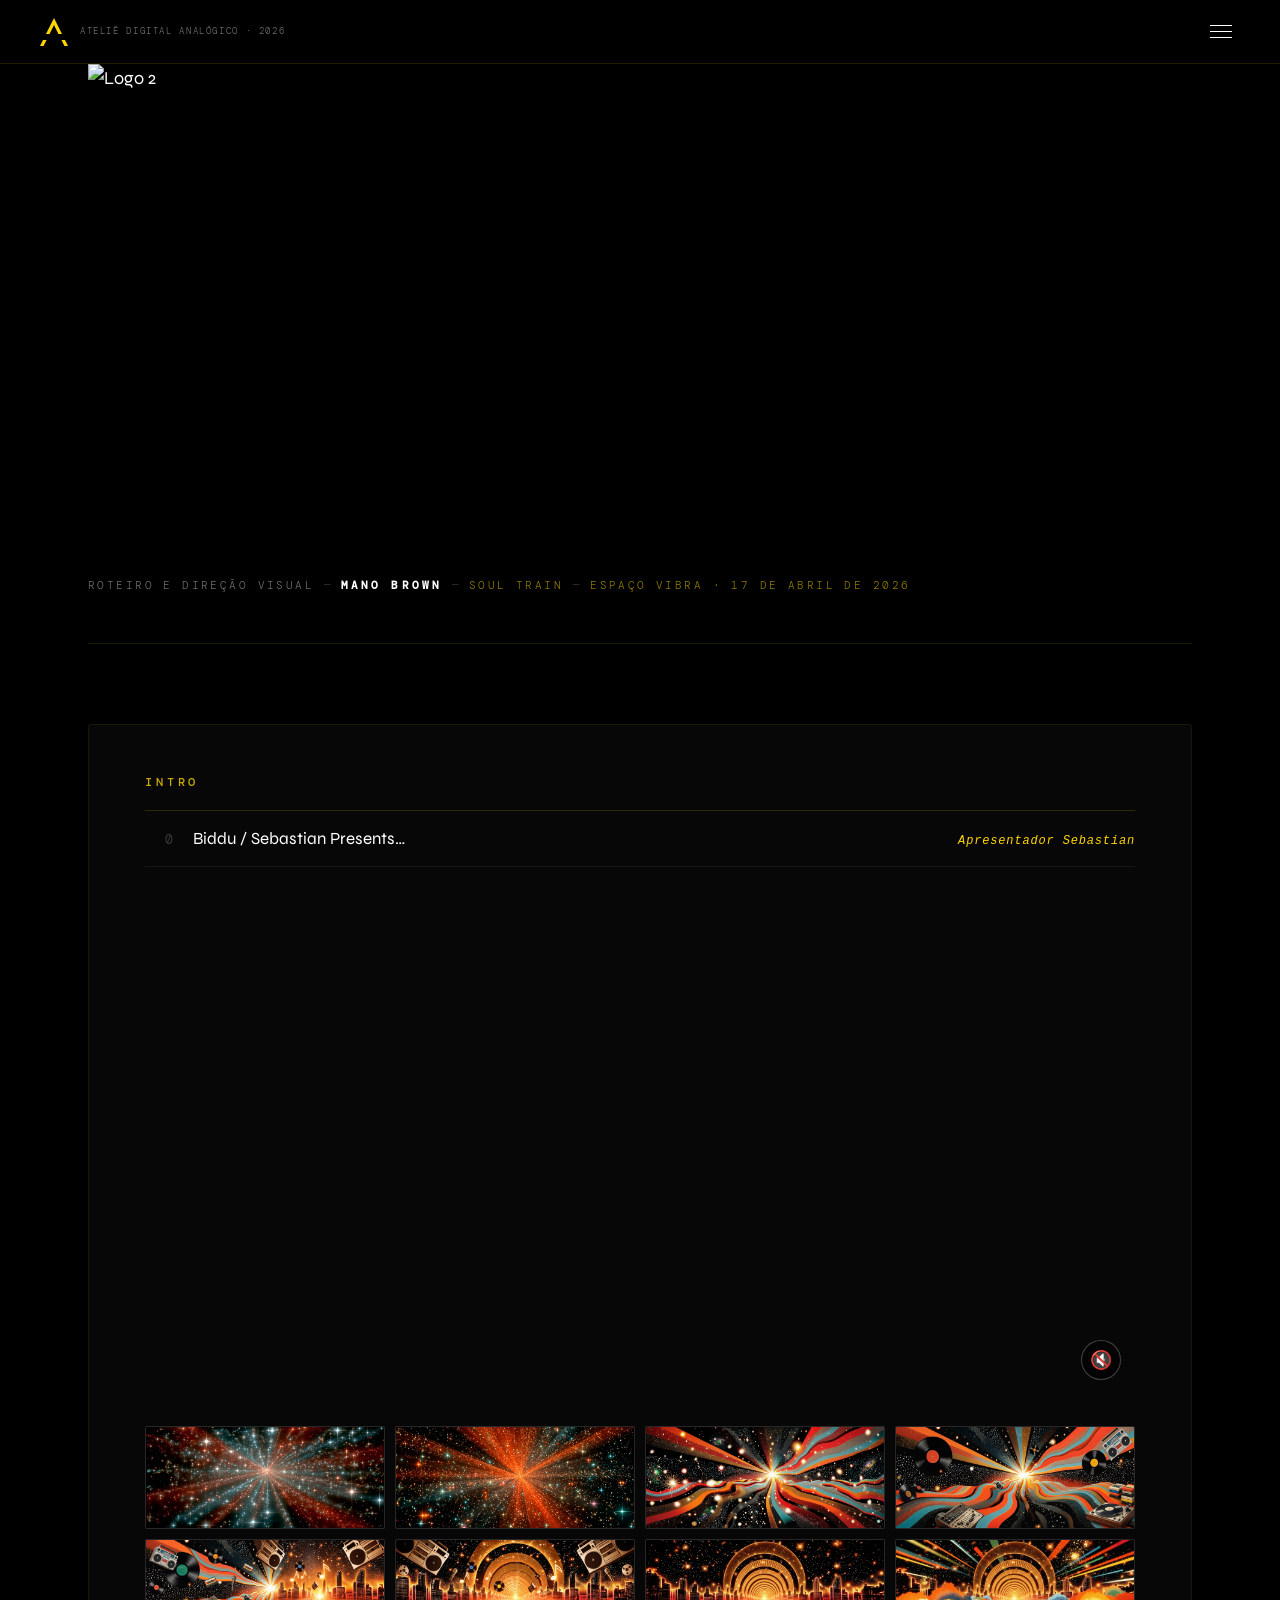
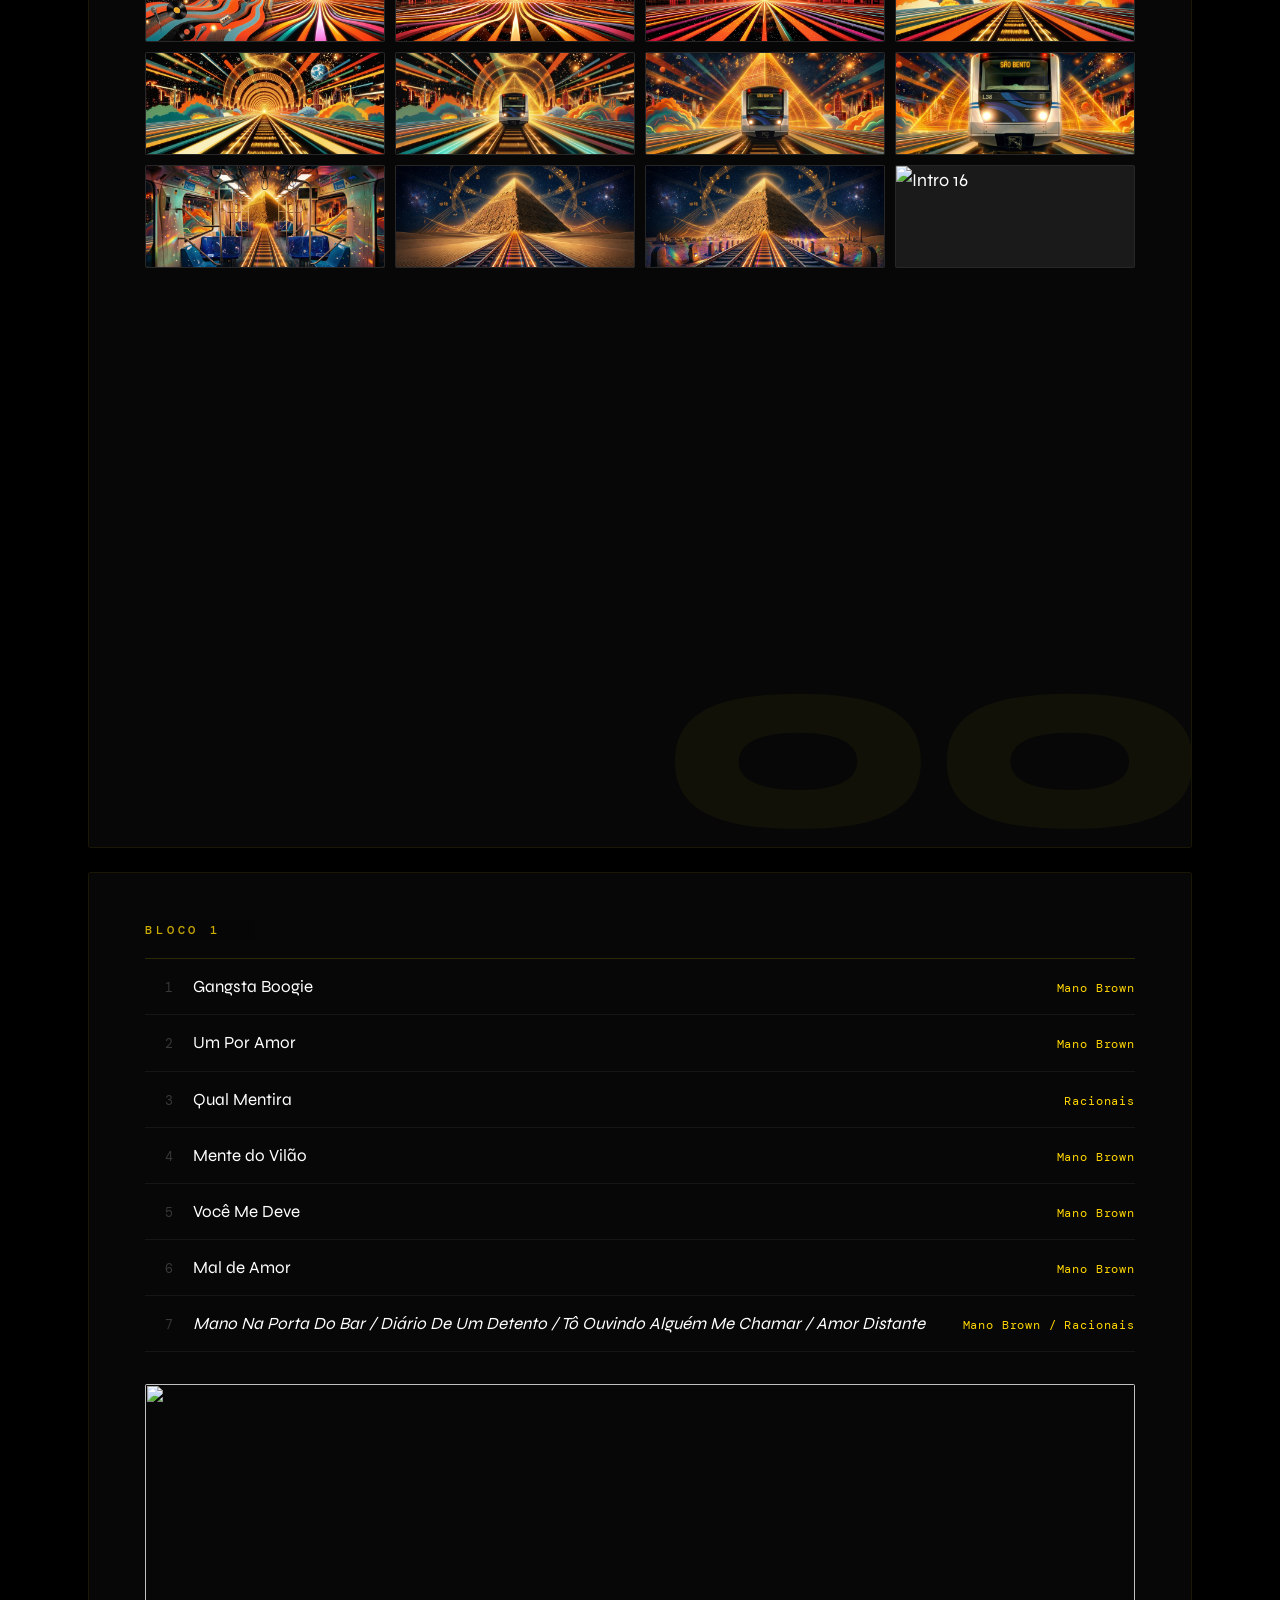
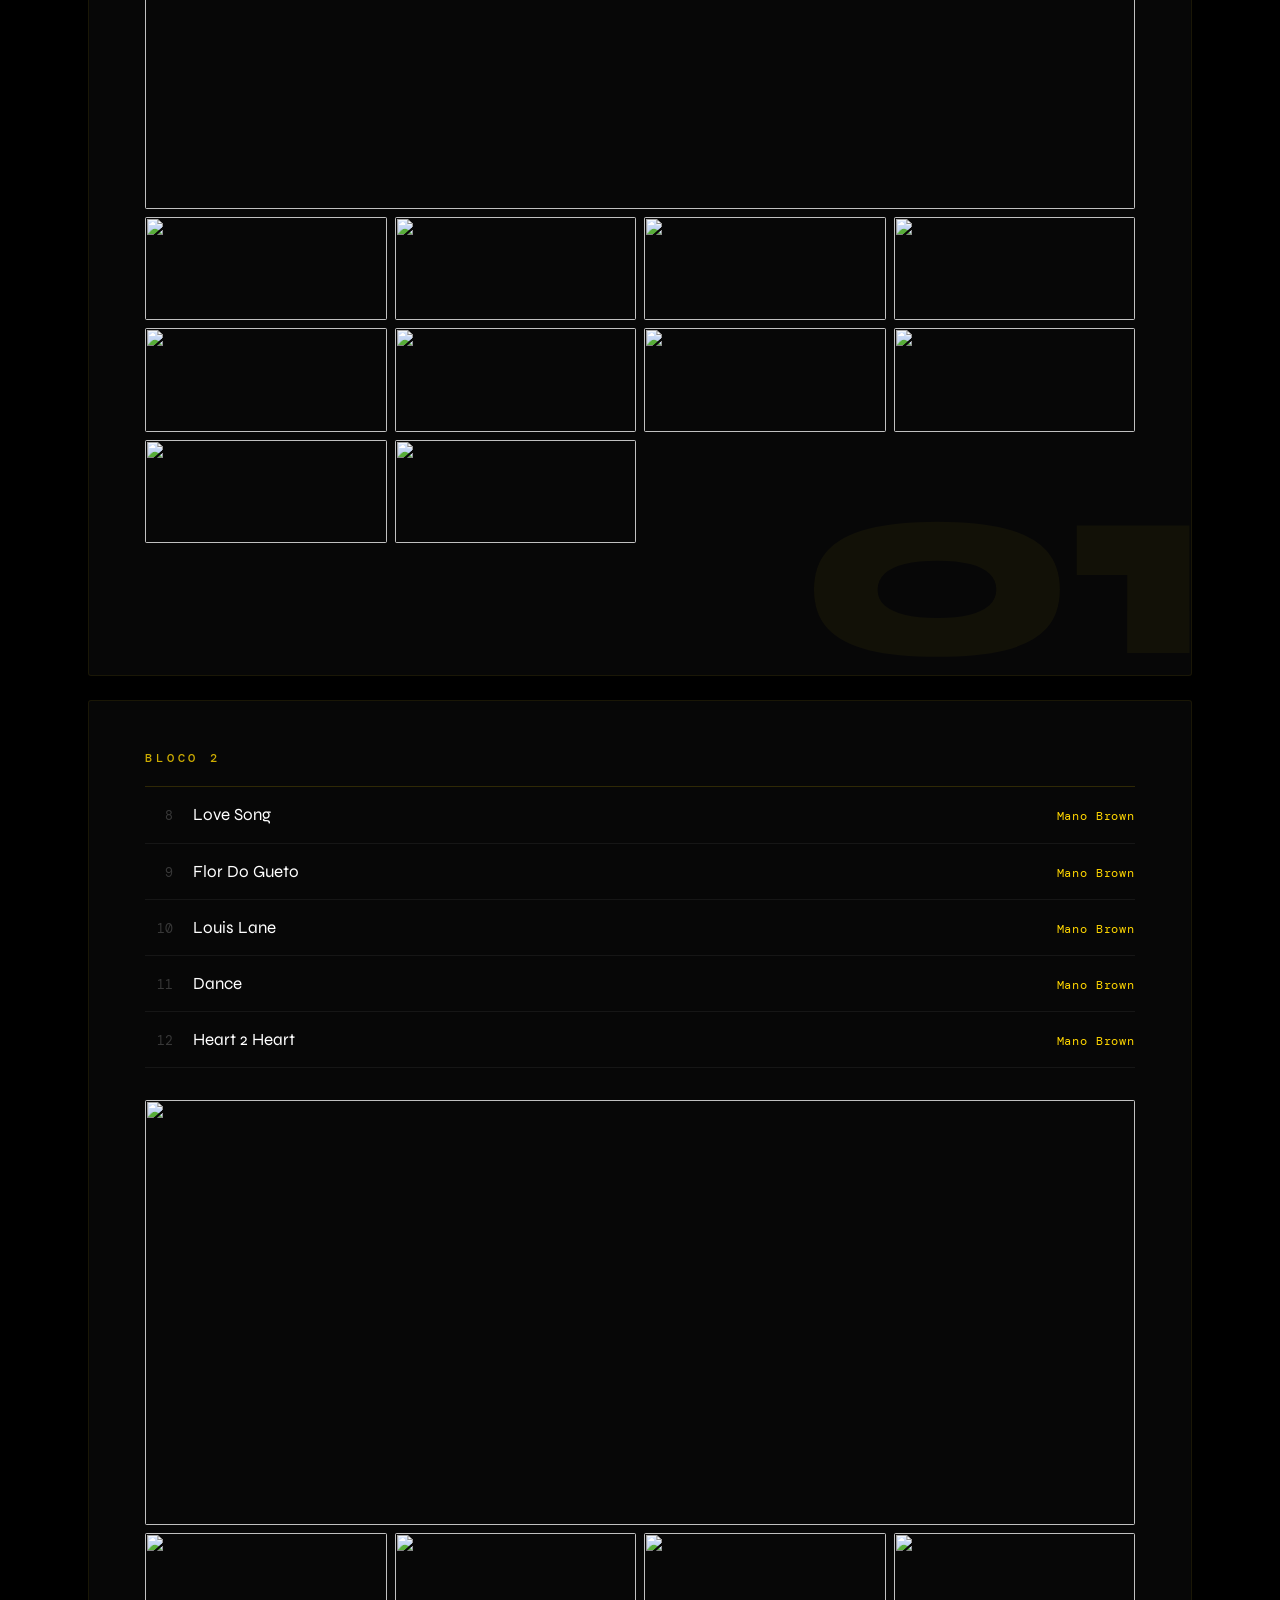
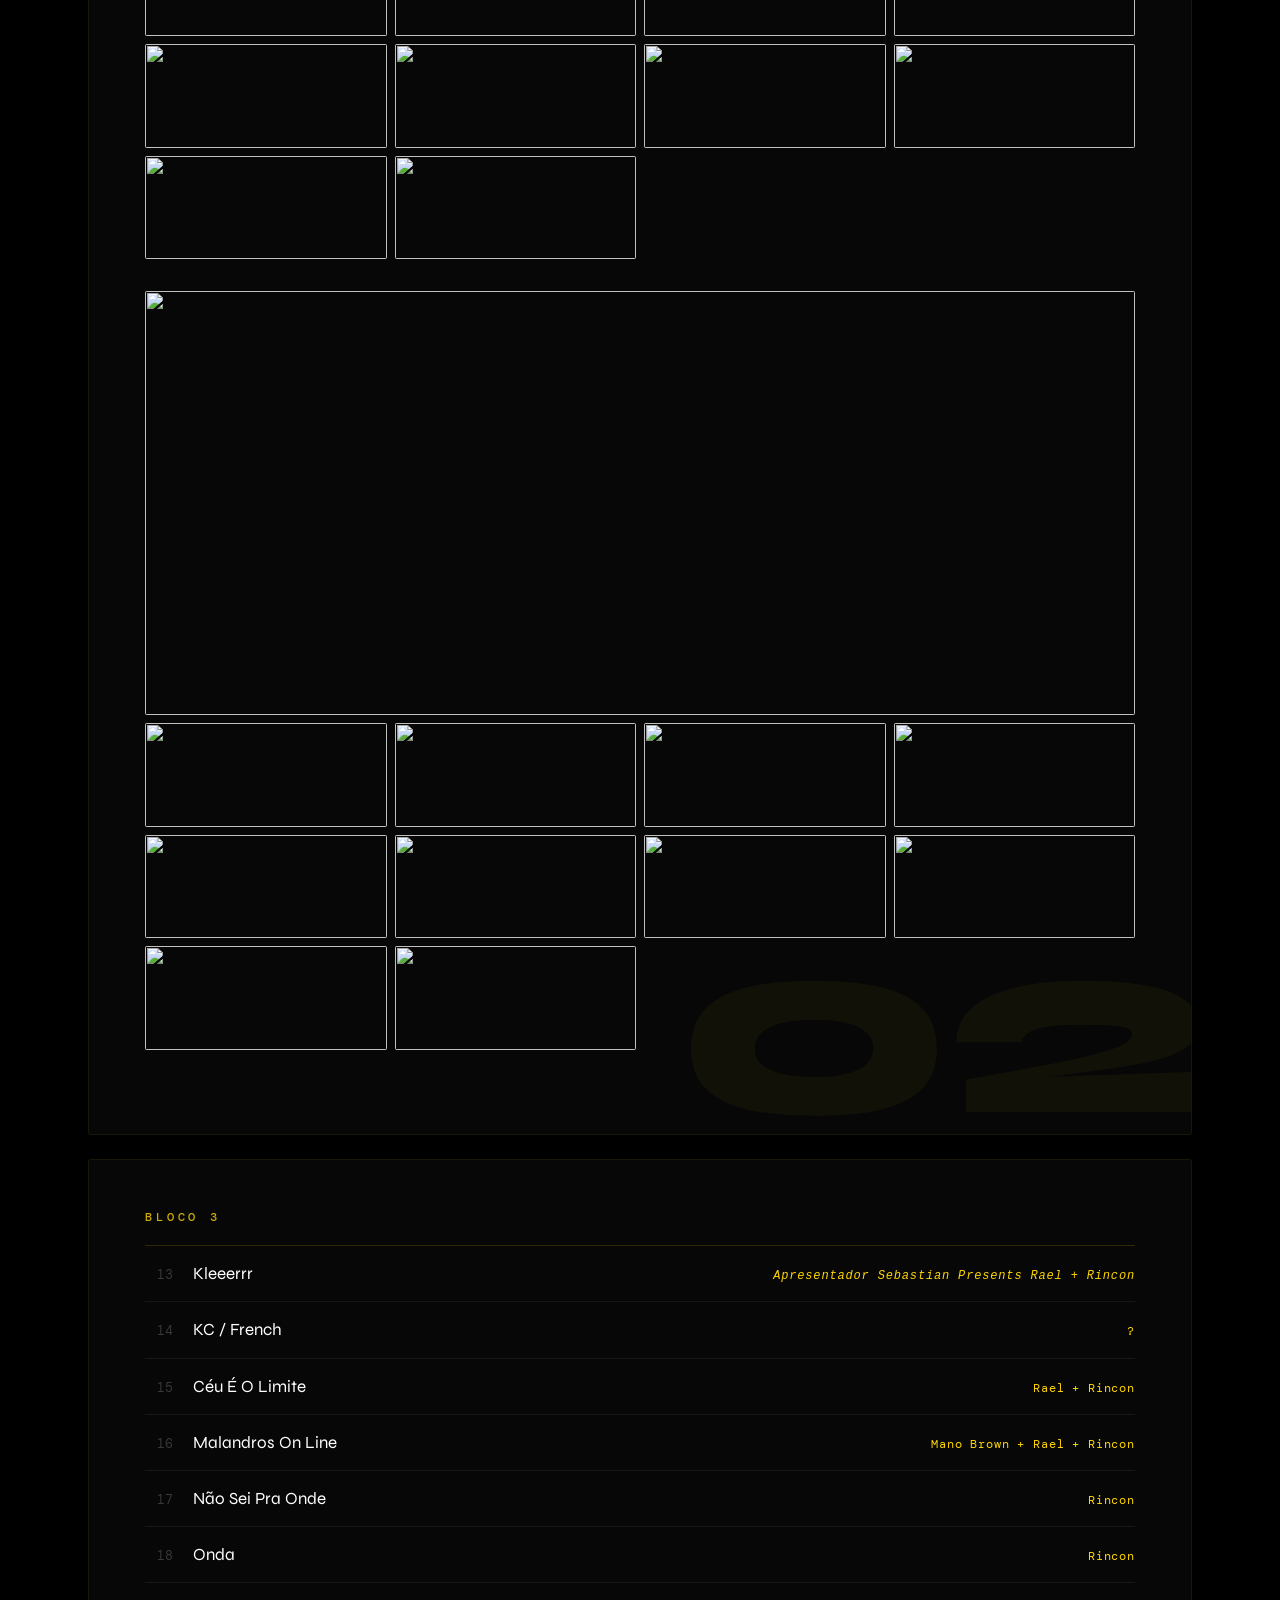
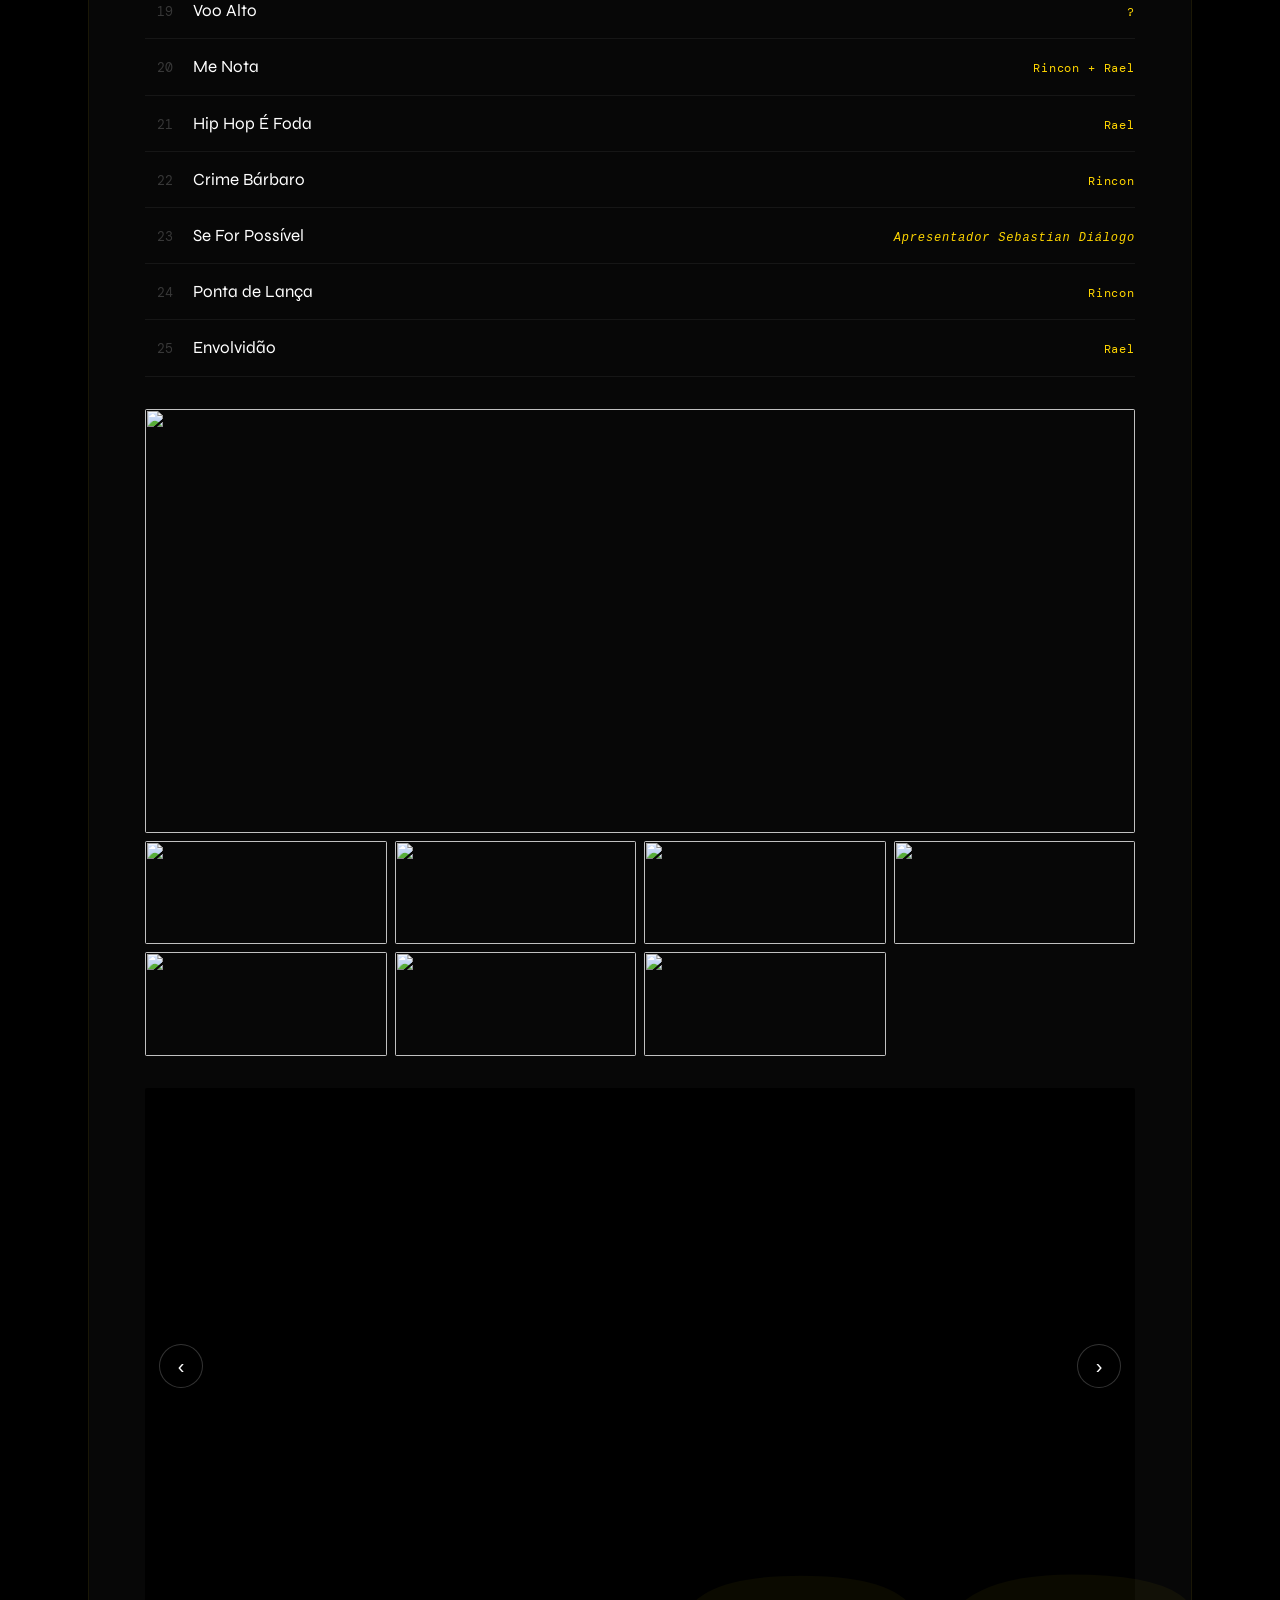
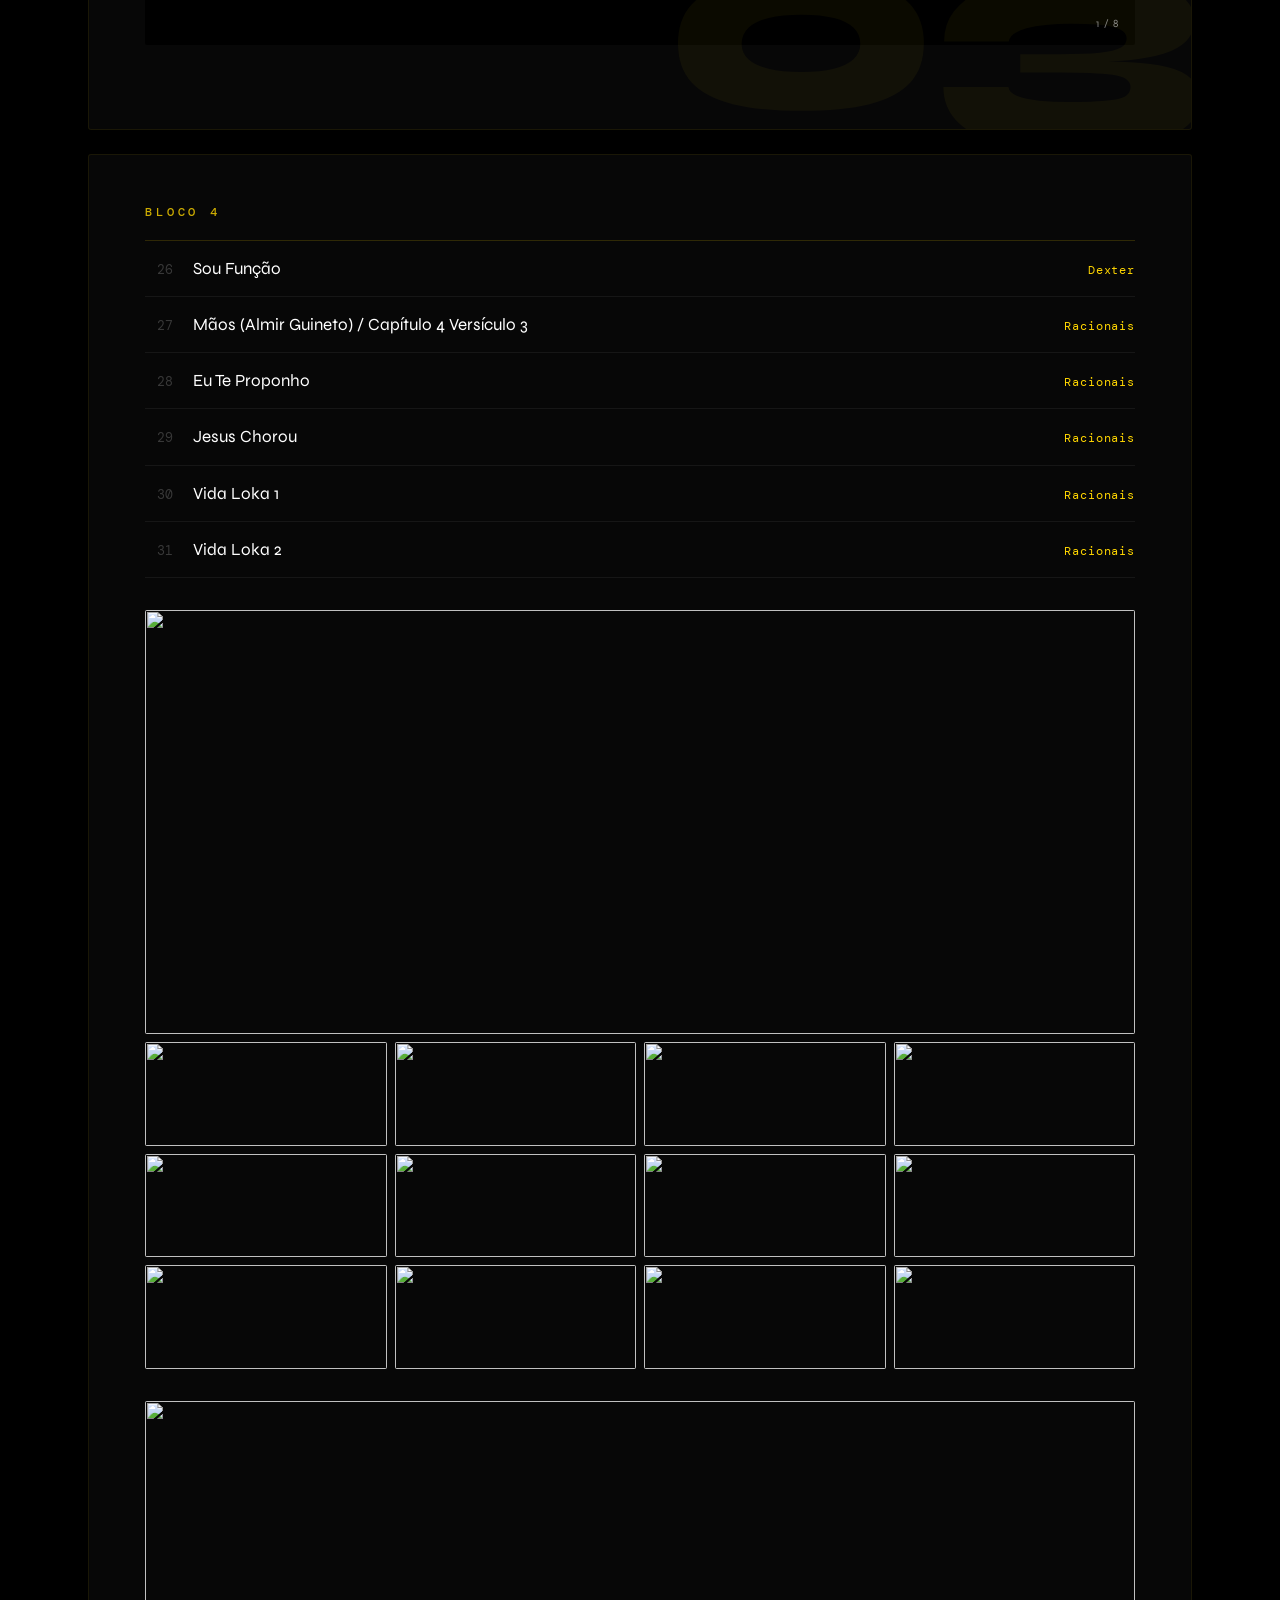
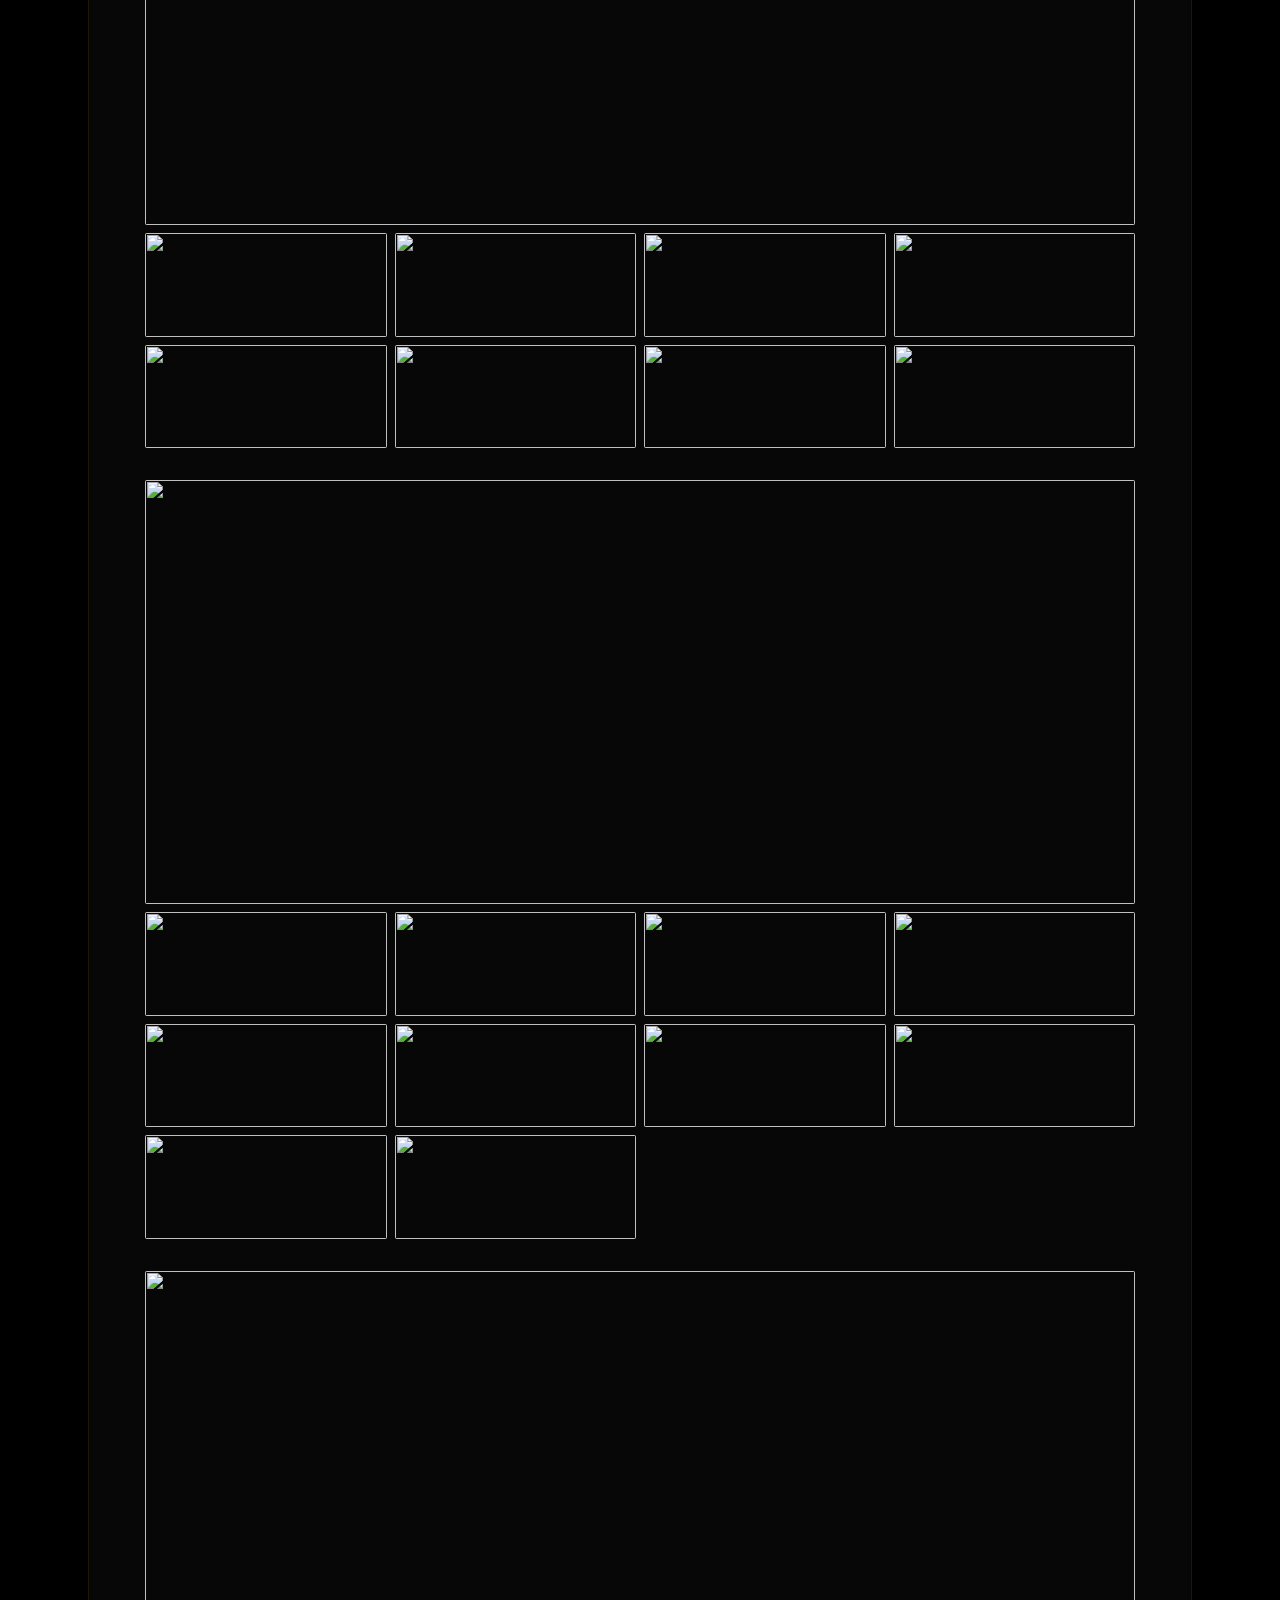
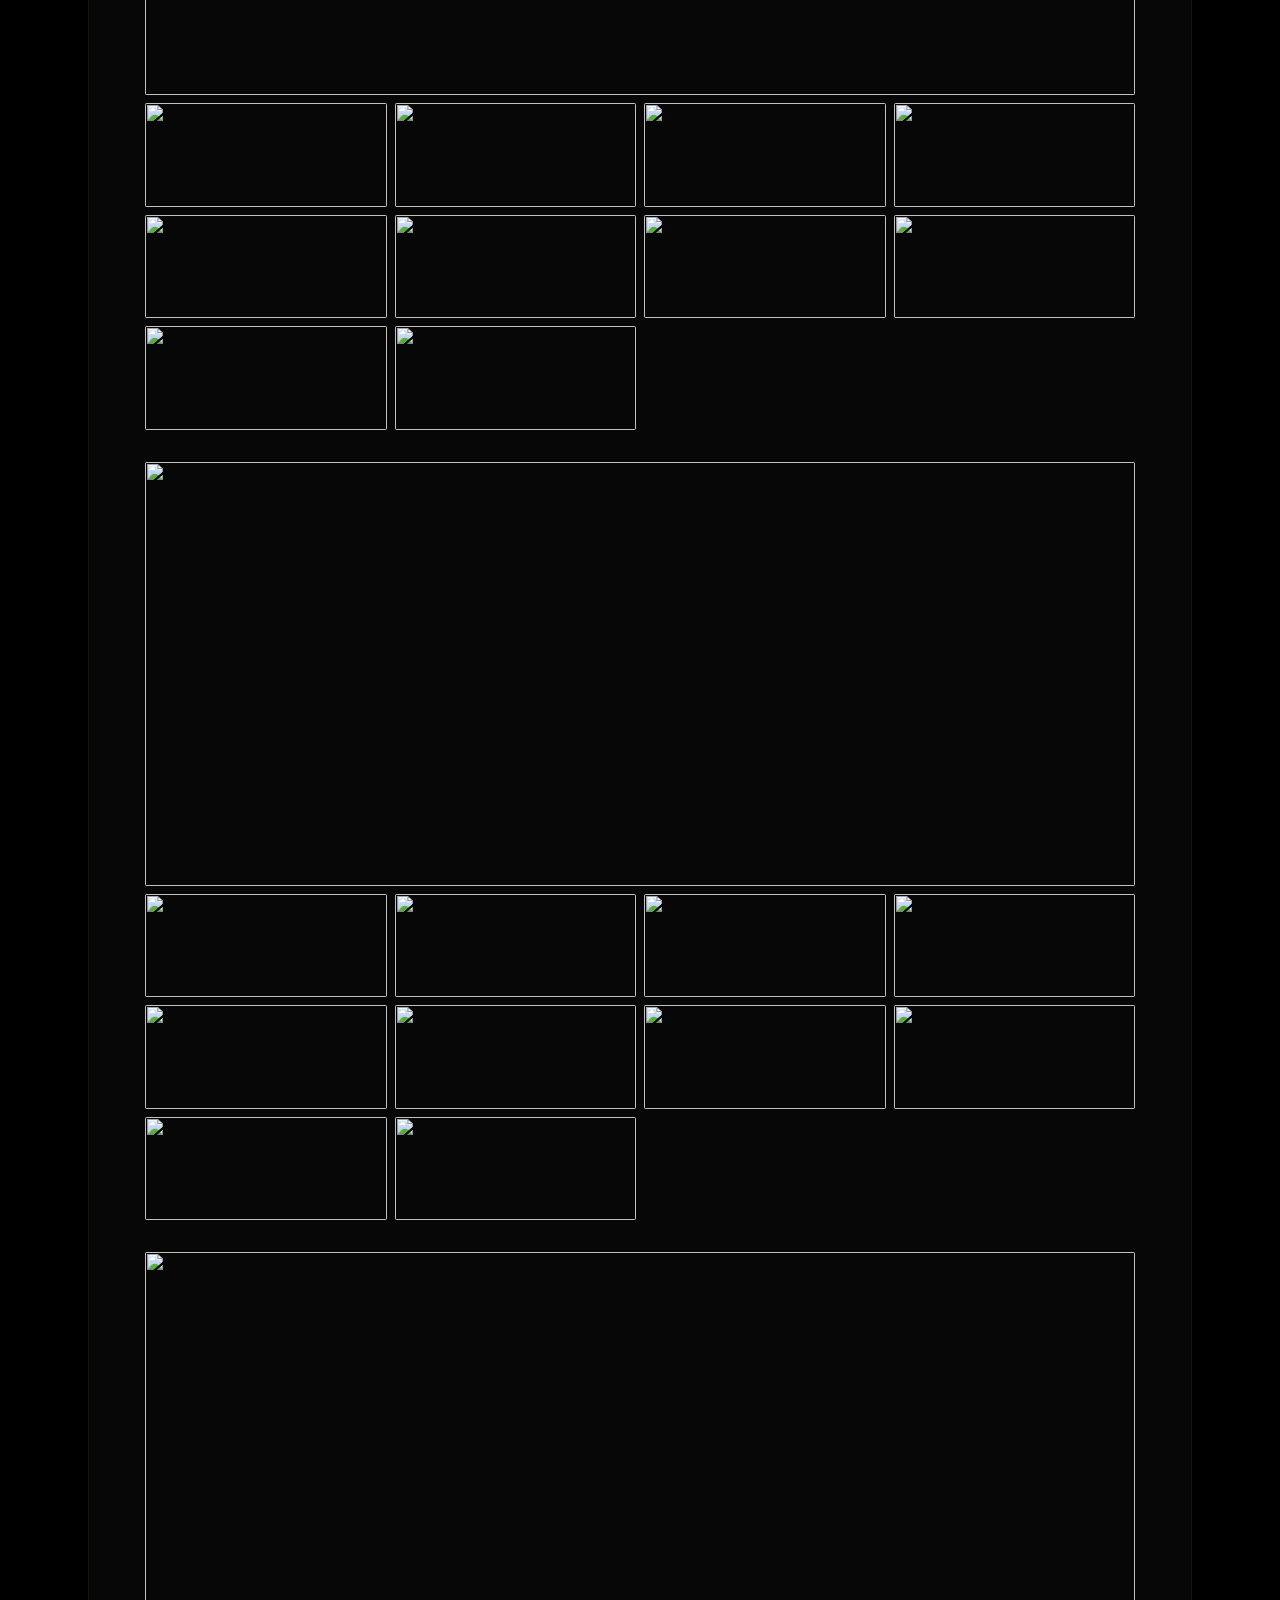
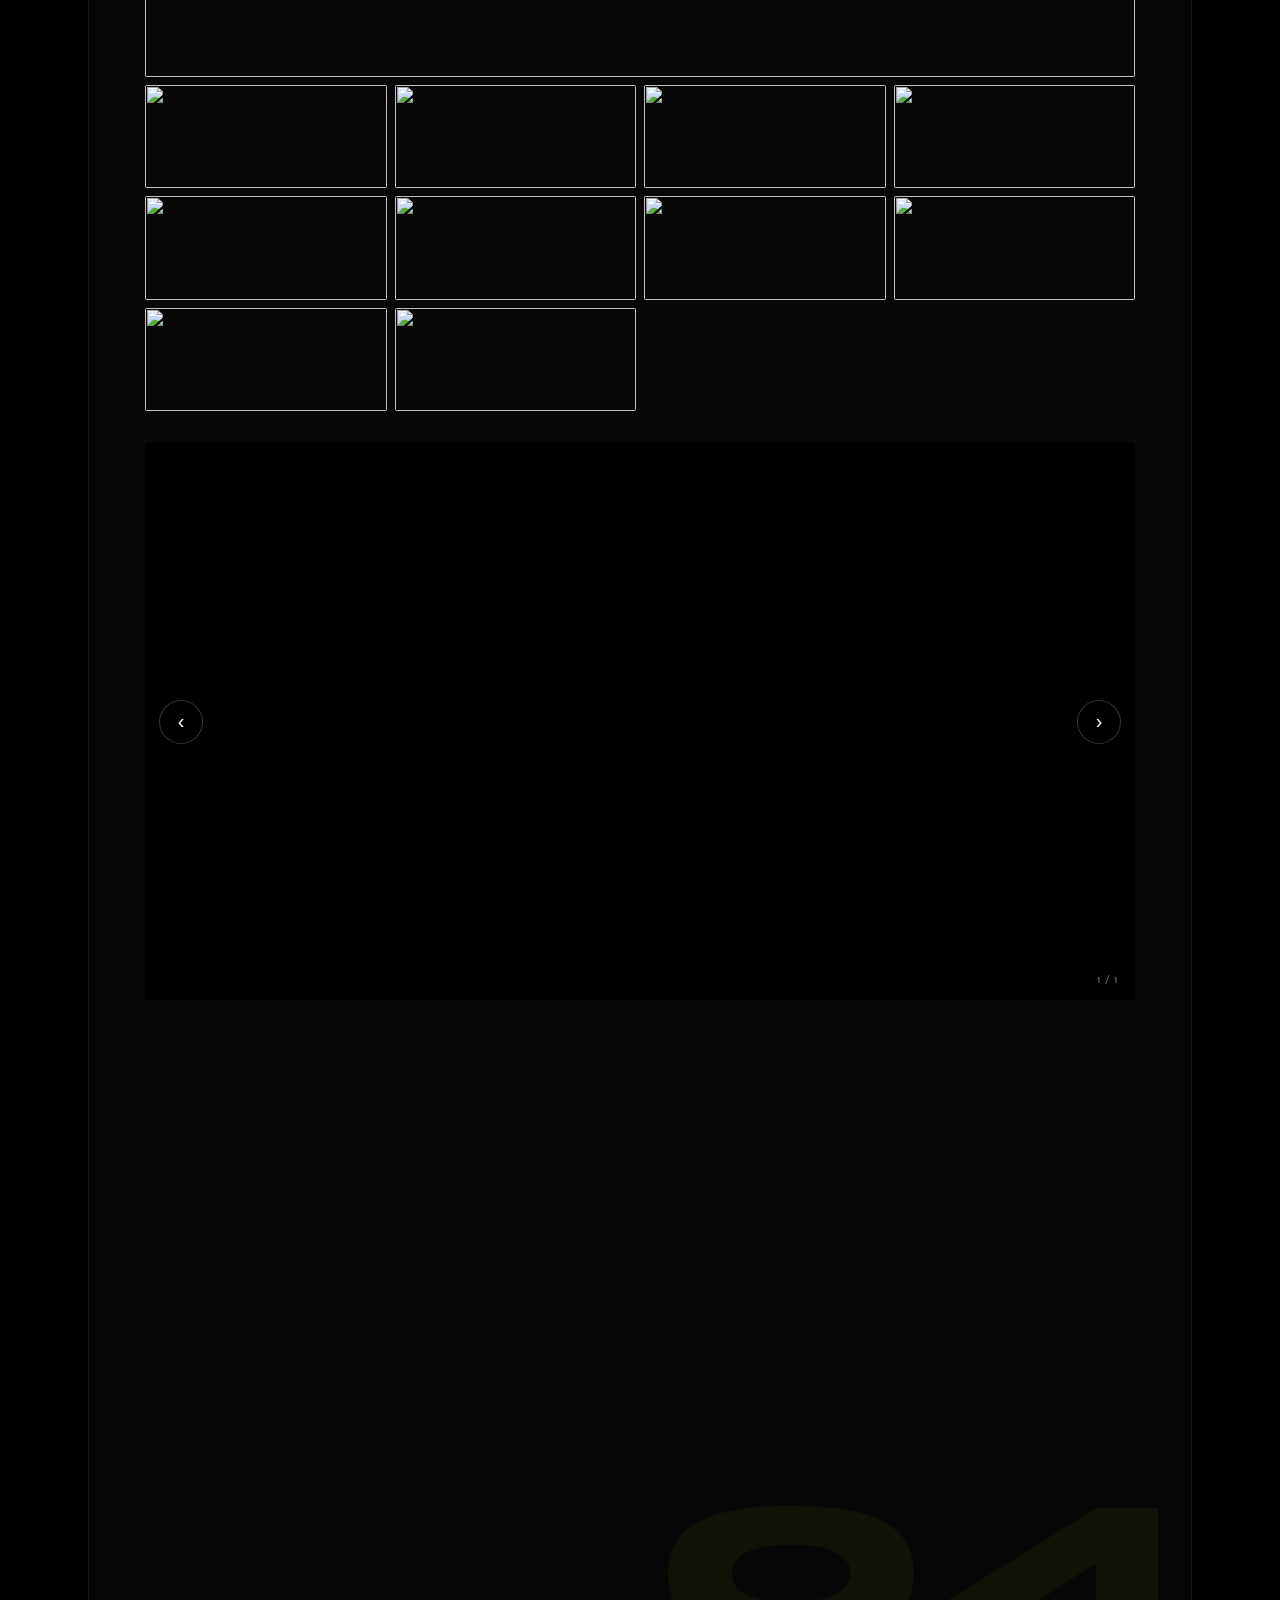
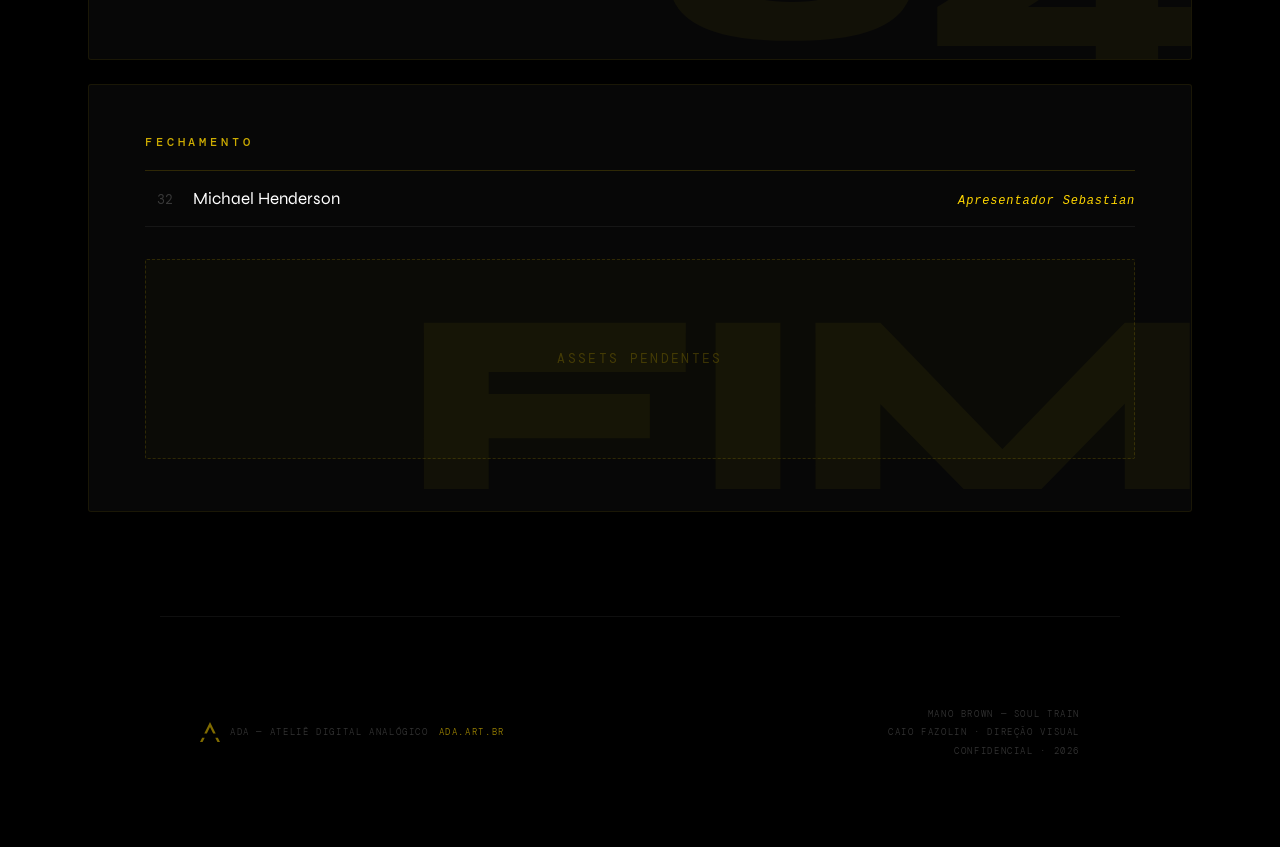
==== commit 48e6a075: "feat: apresentação por blocos com carrosséis, grids e assets 2026-04-13 - Reestrutura apresentação: " ====
--- a/index.html
+++ b/index.html
@@ -63,12 +63,12 @@
 
     <span class="nav-section-label">Navegação</span>
 
-    <a class="nav-item" href="#pre-intro" data-target="pre-intro">Pré Intro</a>
     <a class="nav-item" href="#intro" data-target="intro">Intro</a>
-    <a class="nav-item" href="#cena-1" data-target="cena-1">Cena 1</a>
-    <a class="nav-item" href="#cena-2" data-target="cena-2">Cena 2</a>
-    <a class="nav-item" href="#cena-3" data-target="cena-3">Cena 3</a>
-    <a class="nav-item" href="#dj-boot" data-target="dj-boot">DJ Boot</a>
+    <a class="nav-item" href="#bloco-1" data-target="bloco-1">Bloco 1</a>
+    <a class="nav-item" href="#bloco-2" data-target="bloco-2">Bloco 2</a>
+    <a class="nav-item" href="#bloco-3" data-target="bloco-3">Bloco 3</a>
+    <a class="nav-item" href="#bloco-4" data-target="bloco-4">Bloco 4</a>
+    <a class="nav-item" href="#fechamento" data-target="fechamento">Fechamento</a>
 
   </nav>
 
@@ -84,7 +84,12 @@
 
     <!-- CAPA -->
     <div class="cover">
-      <img class="cover-img" src="assets/CAPA.png" alt="Mano Brown — Soul Train">
+      <div class="cover-carousel" id="cover-carousel">
+        <img class="carousel-slide active" src="assets/logos/freepik_img2-as-the-immutable-bac_2774096074.png" alt="Logo 1">
+        <img class="carousel-slide" src="assets/logos/freepik_neon-sign-baile-do-chefe-_2774526373.png" alt="Logo 2">
+        <img class="carousel-slide" src="assets/logos/freepik_piramidepb-as-the-immutab_2774127494.png" alt="Logo 3">
+        <img class="carousel-slide" src="assets/logos/freepik_piramidepb-as-the-immutab_2774547492.png" alt="Logo 4">
+      </div>
       <div class="cover-text">
         <p class="cover-label">
           <span class="cover-role">Roteiro e Direção Visual</span>
@@ -100,606 +105,289 @@
 
     <div class="section">
 
-    <!-- --------------------------------------------------
-         PRÉ INTRO
-         -------------------------------------------------- -->
-
-      <div class="subsection" id="pre-intro" data-section="pre-intro">
-
-        <div class="subsection-hdr">
-          
-          <h3 class="subsection-title">Pré Intro <span class="subsection-desc">— Contagem Regressiva / Censura</span></h3>
-        </div>
-
-        <div class="scene-desc">
-          <p>Cortina fechada. Telões da casa passam contagem regressiva e aviso de censura. Ao final, cortina abre e começa Intro.</p>
-        </div>
-
-        <div class="scene-grid scene-grid--col2">
-          <div class="scene-item" data-group="pre-intro" data-index="0">
-            <img src="assets/pre-intro/PRE_INTRO_CONTAGEM.png" alt="Pré Intro — Contagem" loading="lazy">
-            <span class="scene-num">01</span>
-          </div>
-          <div class="scene-item" data-group="pre-intro" data-index="1">
-            <img src="assets/pre-intro/PRE_INTRO_CENSURA.png" alt="Pré Intro — Censura" loading="lazy">
-            <span class="scene-num">02</span>
-          </div>
-        </div>
-
-      </div>
-
-
-      <!-- --------------------------------------------------
-           2.2 — INTRO
-           -------------------------------------------------- -->
-
-      <div class="subsection" id="intro" data-section="intro">
-
-        <div class="subsection-hdr">
-          
-          <h3 class="subsection-title">Intro <span class="subsection-desc">— Vinheta do Show</span></h3>
-        </div>
-
-        <div class="scene-desc">
-          <p>
-            Abertura do show com referências visuais ao Soul Train e Earth, Wind &amp; Fire.
-            Frames estáticos com fogo, dança e elementos gráficos dos anos 70.
-          </p>
-        </div>
-
-        <!-- Slideshow hero — largura total, dissolve -->
-        <div class="slideshow" id="intro-slideshow">
-          <img class="slide-img" id="slide-a" src="assets/intro/1.png" alt="">
-          <img class="slide-img" id="slide-b" src="assets/intro/2.png" alt="">
-        </div>
-
-        <!-- Obs -->
-        <div class="obs">
-          <span class="obs-tag">OBS</span>
-          Material ainda sem animação final.
-        </div>
-
-        <div class="scene-grid">
-          <div class="scene-item" data-group="intro" data-index="0">
-            <img src="assets/intro/1.png" alt="Intro — Frame 1" loading="lazy">
-            <span class="scene-num">01</span>
-          </div>
-          <div class="scene-item" data-group="intro" data-index="1">
-            <img src="assets/intro/2.png" alt="Intro — Frame 2" loading="lazy">
-            <span class="scene-num">02</span>
-          </div>
-          <div class="scene-item" data-group="intro" data-index="2">
-            <img src="assets/intro/3.png" alt="Intro — Frame 3" loading="lazy">
-            <span class="scene-num">03</span>
-          </div>
-          <div class="scene-item" data-group="intro" data-index="3">
-            <img src="assets/intro/4.png" alt="Intro — Frame 4" loading="lazy">
-            <span class="scene-num">04</span>
-          </div>
-          <div class="scene-item" data-group="intro" data-index="4">
-            <img src="assets/intro/5.png" alt="Intro — Frame 5" loading="lazy">
-            <span class="scene-num">05</span>
-          </div>
-          <div class="scene-item" data-group="intro" data-index="5">
-            <img src="assets/intro/6.png" alt="Intro — Frame 6" loading="lazy">
-            <span class="scene-num">06</span>
-          </div>
-          <div class="scene-item" data-group="intro" data-index="6">
-            <img src="assets/intro/7.png" alt="Intro — Frame 7" loading="lazy">
-            <span class="scene-num">07</span>
-          </div>
-          <div class="scene-item" data-group="intro" data-index="7">
-            <img src="assets/intro/8.png" alt="Intro — Frame 8" loading="lazy">
-            <span class="scene-num">08</span>
-          </div>
-          <div class="scene-item" data-group="intro" data-index="8">
-            <img src="assets/intro/9.png" alt="Intro — Frame 9" loading="lazy">
-            <span class="scene-num">09</span>
-          </div>
-          <div class="scene-item" data-group="intro" data-index="9">
-            <img src="assets/intro/10.png" alt="Intro — Frame 10" loading="lazy">
-            <span class="scene-num">10</span>
-          </div>
-          <div class="scene-item" data-group="intro" data-index="10">
-            <img src="assets/intro/11.png" alt="Intro — Frame 11" loading="lazy">
-            <span class="scene-num">11</span>
-          </div>
-          <div class="scene-item" data-group="intro" data-index="11">
-            <img src="assets/intro/12.png" alt="Intro — Frame 12" loading="lazy">
-            <span class="scene-num">12</span>
-          </div>
-          <div class="scene-item" data-group="intro" data-index="12">
-            <img src="assets/intro/13.png" alt="Intro — Frame 13" loading="lazy">
-            <span class="scene-num">13</span>
-          </div>
-          <div class="scene-item" data-group="intro" data-index="13">
-            <img src="assets/intro/14.jpg" alt="Intro — Frame 14" loading="lazy">
-            <span class="scene-num">14</span>
-          </div>
-          <div class="scene-item" data-group="intro" data-index="14">
-            <img src="assets/intro/15.png" alt="Intro — Frame 15" loading="lazy">
-            <span class="scene-num">15</span>
-          </div>
-          <div class="scene-item" data-group="intro" data-index="15">
-            <img src="assets/intro/16.png" alt="Intro — Frame 16" loading="lazy">
-            <span class="scene-num">16</span>
-          </div>
-          <div class="scene-item" data-group="intro" data-index="16">
-            <img src="assets/intro/17.png" alt="Intro — Frame 17" loading="lazy">
-            <span class="scene-num">17</span>
-          </div>
-          <div class="scene-item" data-group="intro" data-index="17">
-            <img src="assets/intro/18.png" alt="Intro — Frame 18" loading="lazy">
-            <span class="scene-num">18</span>
-          </div>
-        </div>
-
-        <!-- 3D Previews -->
-        <div class="inner-hdr" style="margin-top:32px">
-          <span class="subsection-num">PREVIEW 3D</span>
-        </div>
-        <div class="scene-grid scene-grid--col2">
-          <div class="scene-item" data-group="3d-intro" data-index="0">
-            <img src="assets/intro/3D_1.png" alt="Preview 3D Intro — 1" loading="lazy">
-          </div>
-          <div class="scene-item" data-group="3d-intro" data-index="1">
-            <img src="assets/intro/3D_2.png" alt="Preview 3D Intro — 2" loading="lazy">
-          </div>
-          <div class="scene-item" data-group="3d-intro" data-index="2">
-            <img src="assets/intro/3D_3.png" alt="Preview 3D Intro — 3" loading="lazy">
-          </div>
-          <div class="scene-item" data-group="3d-intro" data-index="3">
-            <img src="assets/intro/3D_4.png" alt="Preview 3D Intro — 4" loading="lazy">
-          </div>
-          <div class="scene-item" data-group="3d-intro" data-index="4">
-            <img src="assets/intro/3D_5.png" alt="Preview 3D Intro — 5" loading="lazy">
-          </div>
-        </div>
-
-        <!-- Monstro WIP -->
-        <div class="inner-hdr" style="margin-top:48px">
-          <span class="subsection-num">WIP</span>
-          <h3 class="subsection-title" style="color:var(--y);opacity:.7">Monstro</h3>
-        </div>
-        <div class="obs">
-          <span class="obs-tag">WIP</span>
-          Em desenvolvimento — animações provisórias.
-        </div>
-        <div class="video-item" style="margin-top:16px">
-          <video src="assets/intro/MONSTRO_V1_APROVCAO.mp4" controls preload="none" poster="">
-          </video>
-          <span class="video-num">MONSTRO V1</span>
-        </div>
-
-      </div>
-
-
-      <!-- --------------------------------------------------
-           2.3 — CENA 1
-           -------------------------------------------------- -->
-
-      <div class="subsection" id="cena-1" data-section="cena-1">
-
-        <div class="subsection-hdr">
-          
-          <h3 class="subsection-title">Cena 1 <span class="subsection-desc">— Funk 70's</span></h3>
-        </div>
-
-        <div class="scene-desc">
-          <p>Psicodelia funk anos 70. Padrões geométricos, cores saturadas e movimento hipnótico como linguagem visual da cena.</p>
-        </div>
-
-        <!-- Slideshow Cena 1 -->
-        <div class="slideshow" id="cena1-slideshow" data-slideshow>
-          <img class="slide-img" id="c1-slide-a" src="assets/cena1/freepik__bold-1970s-psychedelic-funk-illustration-backgroun__45268.png" alt="">
-          <img class="slide-img" id="c1-slide-b" src="assets/cena1/freepik__bold-1970s-psychedelic-funk-illustration-backgroun__45269.png" alt="">
-        </div>
-
-        <div class="obs">
-          <span class="obs-tag">OBS</span>
-          Material ainda sem animação final.
-        </div>
-
-        <!-- Grid de frames -->
-        <div class="scene-grid">
-          <div class="scene-item" data-group="cena1" data-index="0">
-            <img src="assets/cena1/freepik__bold-1970s-psychedelic-funk-illustration-backgroun__45268.png" alt="Cena 1 — Frame 1" loading="lazy">
-            <span class="scene-num">01</span>
-          </div>
-          <div class="scene-item" data-group="cena1" data-index="1">
-            <img src="assets/cena1/freepik__bold-1970s-psychedelic-funk-illustration-backgroun__45269.png" alt="Cena 1 — Frame 2" loading="lazy">
-            <span class="scene-num">02</span>
-          </div>
-          <div class="scene-item" data-group="cena1" data-index="2">
-            <img src="assets/cena1/freepik__bold-1970s-psychedelic-funk-illustration-backgroun__45271.png" alt="Cena 1 — Frame 3" loading="lazy">
-            <span class="scene-num">03</span>
-          </div>
-          <div class="scene-item" data-group="cena1" data-index="3">
-            <img src="assets/cena1/freepik__bold-1970s-psychedelic-funk-illustration-backgroun__45272.png" alt="Cena 1 — Frame 4" loading="lazy">
-            <span class="scene-num">04</span>
-          </div>
-          <div class="scene-item" data-group="cena1" data-index="4">
-            <img src="assets/cena1/freepik__-img1-as-the-central-element-surrounded-by-bold-19__45273.png" alt="Cena 1 — Frame 5" loading="lazy">
-            <span class="scene-num">05</span>
-          </div>
-          <div class="scene-item" data-group="cena1" data-index="5">
-            <img src="assets/cena1/freepik__-img1-as-the-central-element-surrounded-by-bold-19__45274.png" alt="Cena 1 — Frame 6" loading="lazy">
-            <span class="scene-num">06</span>
-          </div>
-          <div class="scene-item" data-group="cena1" data-index="6">
-            <img src="assets/cena1/freepik__-img1-as-the-central-element-surrounded-by-bold-19__45275.png" alt="Cena 1 — Frame 7" loading="lazy">
-            <span class="scene-num">07</span>
-          </div>
-          <div class="scene-item" data-group="cena1" data-index="7">
-            <img src="assets/cena1/freepik__-img1-as-the-central-element-surrounded-by-bold-19__45276.png" alt="Cena 1 — Frame 8" loading="lazy">
-            <span class="scene-num">08</span>
-          </div>
-          <div class="scene-item" data-group="cena1" data-index="8">
-            <img src="assets/cena1/freepik__img1-as-the-central-figure-treated-as-a-bold-1970s__45277.png" alt="Cena 1 — Frame 9" loading="lazy">
-            <span class="scene-num">09</span>
-          </div>
-        </div>
-
-        <!-- Vídeos em loop -->
-        <div class="video-list">
-          <div class="video-item">
-            <video src="assets/cena1/freepik_psychedelic-patterns-and-geometric-shapes-slowly-r_minimax_768p_21-9_24fps_45278.mp4" loop muted playsinline preload="none"></video>
-            <span class="video-num">V01</span>
-          </div>
-          <div class="video-item">
-            <video src="assets/cena1/freepik_psychedelic-patterns-and-geometric-shapes-slowly-r_minimax_768p_21-9_24fps_45279.mp4" loop muted playsinline preload="none"></video>
-            <span class="video-num">V02</span>
-          </div>
-          <div class="video-item">
-            <video src="assets/cena1/freepik_psychedelic-patterns-and-geometric-shapes-slowly-r_minimax_768p_21-9_24fps_45280.mp4" loop muted playsinline preload="none"></video>
-            <span class="video-num">V03</span>
-          </div>
-        </div>
-
-        <!-- 3D Previews -->
-        <div class="inner-hdr" style="margin-top:32px">
-          <span class="subsection-num">PREVIEW 3D</span>
-        </div>
-        <div class="scene-grid scene-grid--col2">
-          <div class="scene-item" data-group="3d-cena1" data-index="0">
-            <img src="assets/cena1/3D_1.png" alt="Preview 3D Cena 1 — 1" loading="lazy">
-          </div>
-          <div class="scene-item" data-group="3d-cena1" data-index="1">
-            <img src="assets/cena1/3D_2.png" alt="Preview 3D Cena 1 — 2" loading="lazy">
-          </div>
-          <div class="scene-item" data-group="3d-cena1" data-index="2">
-            <img src="assets/cena1/3D_3.png" alt="Preview 3D Cena 1 — 3" loading="lazy">
-          </div>
-        </div>
-
-      </div>
-
-
-      <!-- --------------------------------------------------
-           2.4 — CENA 2
-           -------------------------------------------------- -->
-
-      <div class="subsection" id="cena-2" data-section="cena-2">
-
-        <div class="subsection-hdr">
-          
-          <h3 class="subsection-title">Cena 2 <span class="subsection-desc">— Soul Train / Black Music</span></h3>
-        </div>
-
-        <div class="scene-desc">
-          <p>Vórtex Soul Train. Túnel cósmico no eixo Z com estética psicodélica anos 70. A figura central é sugada pelo movimento, criando profundidade e transe visual.</p>
-        </div>
-
-        <div class="slideshow" id="cena2-slideshow">
-          <img class="slide-img" id="c2-slide-a" src="assets/cena2/freepik__-bold-graphic-1970s-soul-train-psychedelic-poster-__45281.png" alt="">
-          <img class="slide-img" id="c2-slide-b" src="assets/cena2/freepik__bold-graphic-1970s-soul-train-psychedelic-poster-b__45286.png" alt="">
-        </div>
-
-        <div class="obs">
-          <span class="obs-tag">OBS</span>
-          Material ainda sem animação final.
-        </div>
-
-        <!-- Frames -->
-        <div class="scene-grid">
-          <div class="scene-item" data-group="cena2" data-index="0">
-            <img src="assets/cena2/freepik__-bold-graphic-1970s-soul-train-psychedelic-poster-__45281.png" alt="Cena 2 — Frame 1" loading="lazy">
-            <span class="scene-num">01</span>
-          </div>
-          <div class="scene-item" data-group="cena2" data-index="1">
-            <img src="assets/cena2/freepik__bold-graphic-1970s-soul-train-psychedelic-poster-b__45286.png" alt="Cena 2 — Frame 2" loading="lazy">
-            <span class="scene-num">02</span>
-          </div>
-          <div class="scene-item" data-group="cena2" data-index="2">
-            <img src="assets/cena2/freepik__bold-graphic-1970s-soul-train-psychedelic-poster-b__45287.png" alt="Cena 2 — Frame 3" loading="lazy">
-            <span class="scene-num">03</span>
-          </div>
-          <div class="scene-item" data-group="cena2" data-index="3">
-            <img src="assets/cena2/freepik__bold-graphic-1970s-soul-train-psychedelic-poster-b__45288.png" alt="Cena 2 — Frame 4" loading="lazy">
-            <span class="scene-num">04</span>
-          </div>
-          <div class="scene-item" data-group="cena2" data-index="4">
-            <img src="assets/cena2/freepik__bold-graphic-1970s-soul-train-psychedelic-poster-b__45289.png" alt="Cena 2 — Frame 5" loading="lazy">
-            <span class="scene-num">05</span>
-          </div>
-          <div class="scene-item" data-group="cena2" data-index="5">
-            <img src="assets/cena2/freepik__img1-fixed-and-centered-in-the-foreground-treated-__45298.png" alt="Cena 2 — Frame 6" loading="lazy">
-            <span class="scene-num">06</span>
-          </div>
-          <div class="scene-item" data-group="cena2" data-index="6">
-            <img src="assets/cena2/freepik__img1-fixed-and-centered-in-the-foreground-treated-__45299.png" alt="Cena 2 — Frame 7" loading="lazy">
-            <span class="scene-num">07</span>
-          </div>
-          <div class="scene-item" data-group="cena2" data-index="7">
-            <img src="assets/cena2/freepik__img1-fixed-and-centered-in-the-foreground-treated-__45300.png" alt="Cena 2 — Frame 8" loading="lazy">
-            <span class="scene-num">08</span>
-          </div>
-          <div class="scene-item" data-group="cena2" data-index="8">
-            <img src="assets/cena2/freepik__img1-fixed-and-centered-in-the-foreground-treated-__45301.png" alt="Cena 2 — Frame 9" loading="lazy">
-            <span class="scene-num">09</span>
-          </div>
-          <div class="scene-item" data-group="cena2" data-index="9">
-            <img src="assets/cena2/freepik__img1-fixed-and-centered-in-the-foreground-treated-__45302.png" alt="Cena 2 — Frame 10" loading="lazy">
-            <span class="scene-num">10</span>
-          </div>
-          <div class="scene-item" data-group="cena2" data-index="10">
-            <img src="assets/cena2/freepik__img1-fixed-and-centered-in-the-foreground-treated-__45303.png" alt="Cena 2 — Frame 11" loading="lazy">
-            <span class="scene-num">11</span>
-          </div>
-        </div>
-
-        <!-- Vídeos -->
-        <div class="video-list">
-          <div class="video-item">
-            <video src="assets/cena2/freepik_bold-graphic-1970s-soul-train-psychedelic-animatio_minimax_768p_21-9_24fps_45282.mp4" loop muted playsinline preload="none"></video>
-            <span class="video-num">V01</span>
-          </div>
-          <div class="video-item">
-            <video src="assets/cena2/freepik_bold-graphic-1970s-soul-train-psychedelic-animatio_minimax_768p_21-9_24fps_45283.mp4" loop muted playsinline preload="none"></video>
-            <span class="video-num">V02</span>
-          </div>
-          <div class="video-item">
-            <video src="assets/cena2/freepik_bold-graphic-1970s-soul-train-psychedelic-animatio_minimax_768p_16-9_24fps_45284.mp4" loop muted playsinline preload="none"></video>
-            <span class="video-num">V03</span>
-          </div>
-          <div class="video-item">
-            <video src="assets/cena2/freepik_bold-graphic-1970s-soul-train-psychedelic-animatio_minimax_768p_16-9_24fps_45285.mp4" loop muted playsinline preload="none"></video>
-            <span class="video-num">V04</span>
-          </div>
-          <div class="video-item">
-            <video src="assets/cena2/freepik_bold-graphic-1970s-soul-train-psychedelic-backgrou_minimax_768p_21-9_24fps_45290.mp4" loop muted playsinline preload="none"></video>
-            <span class="video-num">V05</span>
-          </div>
-          <div class="video-item">
-            <video src="assets/cena2/freepik_bold-graphic-1970s-soul-train-psychedelic-backgrou_minimax_768p_21-9_24fps_45291.mp4" loop muted playsinline preload="none"></video>
-            <span class="video-num">V06</span>
-          </div>
-          <div class="video-item">
-            <video src="assets/cena2/freepik_bold-graphic-1970s-soul-train-psychedelic-backgrou_minimax_768p_16-9_24fps_45292.mp4" loop muted playsinline preload="none"></video>
-            <span class="video-num">V07</span>
-          </div>
-          <div class="video-item">
-            <video src="assets/cena2/freepik_bold-graphic-1970s-soul-train-psychedelic-backgrou_minimax_768p_21-9_24fps_45293.mp4" loop muted playsinline preload="none"></video>
-            <span class="video-num">V08</span>
-          </div>
-          <div class="video-item">
-            <video src="assets/cena2/freepik_bold-graphic-1970s-soul-train-psychedelic-backgrou_minimax_768p_21-9_24fps_45294.mp4" loop muted playsinline preload="none"></video>
-            <span class="video-num">V09</span>
-          </div>
-          <div class="video-item">
-            <video src="assets/cena2/freepik_bold-graphic-1970s-soul-train-psychedelic-backgrou_minimax_768p_21-9_24fps_45295.mp4" loop muted playsinline preload="none"></video>
-            <span class="video-num">V10</span>
-          </div>
-          <div class="video-item">
-            <video src="assets/cena2/freepik_bold-graphic-1970s-soul-train-psychedelic-backgrou_minimax_768p_21-9_24fps_45296.mp4" loop muted playsinline preload="none"></video>
-            <span class="video-num">V11</span>
-          </div>
-          <div class="video-item">
-            <video src="assets/cena2/freepik_bold-graphic-1970s-soul-train-psychedelic-backgrou_minimax_768p_21-9_24fps_45297.mp4" loop muted playsinline preload="none"></video>
-            <span class="video-num">V12</span>
-          </div>
-        </div>
-
-        <!-- 3D Previews -->
-        <div class="inner-hdr" style="margin-top:32px">
-          <span class="subsection-num">PREVIEW 3D</span>
-        </div>
-        <div class="scene-grid scene-grid--col2">
-          <div class="scene-item" data-group="3d-cena2" data-index="0">
-            <img src="assets/cena2/3D_1.png" alt="Preview 3D Cena 2 — 1" loading="lazy">
-          </div>
-          <div class="scene-item" data-group="3d-cena2" data-index="1">
-            <img src="assets/cena2/3D_2.png" alt="Preview 3D Cena 2 — 2" loading="lazy">
-          </div>
-          <div class="scene-item" data-group="3d-cena2" data-index="2">
-            <img src="assets/cena2/3D_3.png" alt="Preview 3D Cena 2 — 3" loading="lazy">
-          </div>
-          <div class="scene-item" data-group="3d-cena2" data-index="3">
-            <img src="assets/cena2/3D_4.png" alt="Preview 3D Cena 2 — 4" loading="lazy">
-          </div>
-        </div>
-
-      </div>
-
-
-      <!-- --------------------------------------------------
-           2.5 — CENA 3
-           -------------------------------------------------- -->
-
-      <div class="subsection" id="cena-3" data-section="cena-3">
-
-        <div class="subsection-hdr">
-          
-          <h3 class="subsection-title">Cena 3 <span class="subsection-desc">— Afrofuturismo / Egito</span></h3>
-        </div>
-
-        <div class="scene-desc">
-          <p>Afrofuturismo cósmico e iconografia egípcia. Pirâmides, ankhs, escaravelho, Sun Ra — túnel dimensional, glitch e figura metálica 3D compõem um universo visual de transe e ancestralidade africana.</p>
-        </div>
-
-        <div class="slideshow" id="cena3-slideshow">
-          <img class="slide-img" id="c3-slide-a" src="assets/cena3/freepik__deep-cosmic-tunnel-on-the-z-axis-layers-of-reality__45304.png" alt="">
-          <img class="slide-img" id="c3-slide-b" src="assets/cena3/freepik__deep-cosmic-tunnel-on-the-z-axis-layers-of-reality__45305.png" alt="">
-        </div>
-
-        <div class="obs">
-          <span class="obs-tag">OBS</span>
-          Material ainda sem animação final.
-        </div>
-
-        <div class="scene-grid">
-          <div class="scene-item" data-group="cena3" data-index="0">
-            <img src="assets/cena3/freepik__deep-cosmic-tunnel-on-the-z-axis-layers-of-reality__45304.png" alt="Cena 3 — Frame 1" loading="lazy">
-            <span class="scene-num">01</span>
-          </div>
-          <div class="scene-item" data-group="cena3" data-index="1">
-            <img src="assets/cena3/freepik__deep-cosmic-tunnel-on-the-z-axis-layers-of-reality__45305.png" alt="Cena 3 — Frame 2" loading="lazy">
-            <span class="scene-num">02</span>
-          </div>
-          <div class="scene-item" data-group="cena3" data-index="2">
-            <img src="assets/cena3/freepik__deep-cosmic-tunnel-on-the-z-axis-layers-of-reality__45306.png" alt="Cena 3 — Frame 3" loading="lazy">
-            <span class="scene-num">03</span>
-          </div>
-          <div class="scene-item" data-group="cena3" data-index="3">
-            <img src="assets/cena3/freepik__deep-cosmic-tunnel-on-the-z-axis-layers-of-reality__45307.png" alt="Cena 3 — Frame 4" loading="lazy">
-            <span class="scene-num">04</span>
-          </div>
-          <div class="scene-item" data-group="cena3" data-index="4">
-            <img src="assets/cena3/freepik__deep-cosmic-tunnel-on-the-z-axis-layers-of-reality__45308.png" alt="Cena 3 — Frame 5" loading="lazy">
-            <span class="scene-num">05</span>
-          </div>
-          <div class="scene-item" data-group="cena3" data-index="5">
-            <img src="assets/cena3/freepik__deep-cosmic-tunnel-on-the-z-axis-layers-of-reality__45309.png" alt="Cena 3 — Frame 6" loading="lazy">
-            <span class="scene-num">06</span>
-          </div>
-          <div class="scene-item" data-group="cena3" data-index="6">
-            <img src="assets/cena3/freepik__deep-cosmic-tunnel-on-the-z-axis-layers-of-reality__45310.png" alt="Cena 3 — Frame 7" loading="lazy">
-            <span class="scene-num">07</span>
-          </div>
-          <div class="scene-item" data-group="cena3" data-index="7">
-            <img src="assets/cena3/freepik__img1-transformed-into-a-threedimensional-metallic-__45311.png" alt="Cena 3 — Frame 8" loading="lazy">
-            <span class="scene-num">08</span>
-          </div>
-          <div class="scene-item" data-group="cena3" data-index="8">
-            <img src="assets/cena3/freepik__img1-transformed-into-a-threedimensional-metallic-__45312.png" alt="Cena 3 — Frame 9" loading="lazy">
-            <span class="scene-num">09</span>
-          </div>
-          <div class="scene-item" data-group="cena3" data-index="9">
-            <img src="assets/cena3/freepik__img1-transformed-into-a-threedimensional-metallic-__45313.png" alt="Cena 3 — Frame 10" loading="lazy">
-            <span class="scene-num">10</span>
-          </div>
-          <div class="scene-item" data-group="cena3" data-index="10">
-            <img src="assets/cena3/freepik__img1-transformed-into-a-threedimensional-metallic-__45314.png" alt="Cena 3 — Frame 11" loading="lazy">
-            <span class="scene-num">11</span>
-          </div>
-          <div class="scene-item" data-group="cena3" data-index="11">
-            <img src="assets/cena3/freepik__sun-ra-afrofuturist-cosmic-environment-fused-with-__45315.png" alt="Cena 3 — Frame 12" loading="lazy">
-            <span class="scene-num">12</span>
-          </div>
-          <div class="scene-item" data-group="cena3" data-index="12">
-            <img src="assets/cena3/freepik__sun-ra-afrofuturist-cosmic-environment-fused-with-__45316.png" alt="Cena 3 — Frame 13" loading="lazy">
-            <span class="scene-num">13</span>
-          </div>
-          <div class="scene-item" data-group="cena3" data-index="13">
-            <img src="assets/cena3/freepik__sun-ra-afrofuturist-cosmic-environment-fused-with-__45317.png" alt="Cena 3 — Frame 14" loading="lazy">
-            <span class="scene-num">14</span>
-          </div>
-          <div class="scene-item" data-group="cena3" data-index="14">
-            <img src="assets/cena3/freepik__sun-ra-afrofuturist-cosmic-environment-fused-with-__45318.png" alt="Cena 3 — Frame 15" loading="lazy">
-            <span class="scene-num">15</span>
-          </div>
-          <div class="scene-item" data-group="cena3" data-index="15">
-            <img src="assets/cena3/freepik__glitch-art-collision-of-afrofuturist-cosmos-and-ge__45319.png" alt="Cena 3 — Frame 16" loading="lazy">
-            <span class="scene-num">16</span>
-          </div>
-          <div class="scene-item" data-group="cena3" data-index="16">
-            <img src="assets/cena3/freepik__glitch-art-collision-of-afrofuturist-cosmos-and-ge__45320.png" alt="Cena 3 — Frame 17" loading="lazy">
-            <span class="scene-num">17</span>
-          </div>
-          <div class="scene-item" data-group="cena3" data-index="17">
-            <img src="assets/cena3/freepik__glitch-art-collision-of-afrofuturist-cosmos-and-ge__45321.png" alt="Cena 3 — Frame 18" loading="lazy">
-            <span class="scene-num">18</span>
-          </div>
-          <div class="scene-item" data-group="cena3" data-index="18">
-            <img src="assets/cena3/freepik__glitch-art-collision-of-afrofuturist-cosmos-and-ge__45322.png" alt="Cena 3 — Frame 19" loading="lazy">
-            <span class="scene-num">19</span>
-          </div>
-          <div class="scene-item" data-group="cena3" data-index="19">
-            <img src="assets/cena3/freepik__ancient-egyptian-ankh-and-pyramid-silhouettes-diss__45323.png" alt="Cena 3 — Frame 20" loading="lazy">
-            <span class="scene-num">20</span>
-          </div>
-          <div class="scene-item" data-group="cena3" data-index="20">
-            <img src="assets/cena3/freepik__ancient-egyptian-ankh-and-pyramid-silhouettes-diss__45324.png" alt="Cena 3 — Frame 21" loading="lazy">
-            <span class="scene-num">21</span>
-          </div>
-          <div class="scene-item" data-group="cena3" data-index="21">
-            <img src="assets/cena3/freepik__ancient-egyptian-ankh-and-pyramid-silhouettes-diss__45325.png" alt="Cena 3 — Frame 22" loading="lazy">
-            <span class="scene-num">22</span>
-          </div>
-          <div class="scene-item" data-group="cena3" data-index="22">
-            <img src="assets/cena3/freepik__ancient-egyptian-ankh-and-pyramid-silhouettes-diss__45326.png" alt="Cena 3 — Frame 23" loading="lazy">
-            <span class="scene-num">23</span>
-          </div>
-        </div>
-
-        <!-- 3D Previews -->
-        <div class="inner-hdr" style="margin-top:32px">
-          <span class="subsection-num">PREVIEW 3D</span>
-        </div>
-        <div class="scene-grid scene-grid--col2">
-          <div class="scene-item" data-group="3d-cena3" data-index="0">
-            <img src="assets/cena3/3D_1.png" alt="Preview 3D Cena 3 — 1" loading="lazy">
-          </div>
-          <div class="scene-item" data-group="3d-cena3" data-index="1">
-            <img src="assets/cena3/3D_2.png" alt="Preview 3D Cena 3 — 2" loading="lazy">
-          </div>
-          <div class="scene-item" data-group="3d-cena3" data-index="2">
-            <img src="assets/cena3/3D_3.png" alt="Preview 3D Cena 3 — 3" loading="lazy">
-          </div>
-        </div>
-
-      </div>
-
-
-      <!-- --------------------------------------------------
-           2.6 — CENA 4
-           -------------------------------------------------- -->
-
-      <!-- --------------------------------------------------
-           2.7 — DJ BOOT
-           -------------------------------------------------- -->
-
-      <div class="subsection" id="dj-boot" data-section="dj-boot">
-
-        <div class="subsection-hdr">
-          
-          <h3 class="subsection-title">DJ Boot</h3>
-        </div>
-
-        <div class="scene-desc">
-          <p>Rádio Exodus. Cabine do DJ com estética de nave espacial anos 70 — madeira escura, neon, painéis analógicos e iluminação teatral disco. Conteúdo exclusivo para o painel LED 2×1,5m do DJ booth.</p>
-        </div>
-
-        <!-- Grid 2 colunas — 4:3 -->
-        <div class="scene-grid scene-grid--col2">
-          <div class="scene-item" data-group="dj-boot" data-index="0">
-            <img src="assets/dj-boot/DJ_BOOT_1.png" alt="DJ Boot — Frame 1" loading="lazy">
-            <span class="scene-num">01</span>
-          </div>
-          <div class="scene-item" data-group="dj-boot" data-index="1">
-            <img src="assets/dj-boot/DJ_BOOT_2.png" alt="DJ Boot — Frame 2" loading="lazy">
-            <span class="scene-num">02</span>
-          </div>
-          <div class="scene-item" data-group="dj-boot" data-index="2">
-            <img src="assets/dj-boot/DJ_BOOT_3.png" alt="DJ Boot — Frame 3" loading="lazy">
-            <span class="scene-num">03</span>
-          </div>
-          <div class="scene-item" data-group="dj-boot" data-index="3">
-            <img src="assets/dj-boot/DJ_BOOT_4.png" alt="DJ Boot — Frame 4" loading="lazy">
-            <span class="scene-num">04</span>
-          </div>
-        </div>
-
+      <!-- INTRO -->
+      <div class="setblock" id="intro" data-section="intro" data-num="00">
+        <div class="setblock-hdr">INTRO</div>
+        <div class="tracklist">
+          <div class="track"><span class="track-num">0</span><span class="track-title">Biddu / Sebastian Presents…</span><span class="track-artist track-artist--host">Apresentador Sebastian</span></div>
+        </div>
+
+        <!-- Vídeo loop -->
+        <div class="block-video" style="position:relative;">
+          <video id="intro-video" src="assets/intro/SOUL_TRAIN_ABERTURA_MB_V1_Peq.mp4" loop muted autoplay playsinline></video>
+          <button id="intro-mute-btn" onclick="(function(){var v=document.getElementById('intro-video');v.muted=!v.muted;document.getElementById('intro-mute-btn').textContent=v.muted?'🔇':'🔊';})()" style="position:absolute;bottom:14px;right:14px;background:rgba(0,0,0,.55);border:1px solid rgba(255,255,255,.25);color:#fff;font-size:18px;width:40px;height:40px;border-radius:50%;cursor:pointer;display:flex;align-items:center;justify-content:center;z-index:10;">🔇</button>
+        </div>
+
+        <!-- Grid 4 colunas -->
+        <div class="scene-grid scene-grid--col4">
+          <div class="scene-item" data-group="intro" data-index="0"><img src="assets/intro/1.png" alt="Intro 01" loading="lazy"><span class="scene-num">01</span></div>
+          <div class="scene-item" data-group="intro" data-index="1"><img src="assets/intro/2.png" alt="Intro 02" loading="lazy"><span class="scene-num">02</span></div>
+          <div class="scene-item" data-group="intro" data-index="2"><img src="assets/intro/3.png" alt="Intro 03" loading="lazy"><span class="scene-num">03</span></div>
+          <div class="scene-item" data-group="intro" data-index="3"><img src="assets/intro/4.png" alt="Intro 04" loading="lazy"><span class="scene-num">04</span></div>
+          <div class="scene-item" data-group="intro" data-index="4"><img src="assets/intro/5.png" alt="Intro 05" loading="lazy"><span class="scene-num">05</span></div>
+          <div class="scene-item" data-group="intro" data-index="5"><img src="assets/intro/6.png" alt="Intro 06" loading="lazy"><span class="scene-num">06</span></div>
+          <div class="scene-item" data-group="intro" data-index="6"><img src="assets/intro/7.png" alt="Intro 07" loading="lazy"><span class="scene-num">07</span></div>
+          <div class="scene-item" data-group="intro" data-index="7"><img src="assets/intro/8.png" alt="Intro 08" loading="lazy"><span class="scene-num">08</span></div>
+          <div class="scene-item" data-group="intro" data-index="8"><img src="assets/intro/9.png" alt="Intro 09" loading="lazy"><span class="scene-num">09</span></div>
+          <div class="scene-item" data-group="intro" data-index="9"><img src="assets/intro/10.png" alt="Intro 10" loading="lazy"><span class="scene-num">10</span></div>
+          <div class="scene-item" data-group="intro" data-index="10"><img src="assets/intro/11.png" alt="Intro 11" loading="lazy"><span class="scene-num">11</span></div>
+          <div class="scene-item" data-group="intro" data-index="11"><img src="assets/intro/12.png" alt="Intro 12" loading="lazy"><span class="scene-num">12</span></div>
+          <div class="scene-item" data-group="intro" data-index="12"><img src="assets/intro/13.jpg" alt="Intro 13" loading="lazy"><span class="scene-num">13</span></div>
+          <div class="scene-item" data-group="intro" data-index="13"><img src="assets/intro/14.png" alt="Intro 14" loading="lazy"><span class="scene-num">14</span></div>
+          <div class="scene-item" data-group="intro" data-index="14"><img src="assets/intro/15.png" alt="Intro 15" loading="lazy"><span class="scene-num">15</span></div>
+          <div class="scene-item" data-group="intro" data-index="15"><img src="assets/intro/16.png" alt="Intro 16" loading="lazy"><span class="scene-num">16</span></div>
+        </div>
+
+        <!-- Logo Baile do Chefe -->
+        <div class="block-video">
+          <video src="assets/intro/LOGO_BAILE_DO_CHEFE.mp4" loop muted autoplay playsinline></video>
+        </div>
+
+      </div>
+
+      <!-- BLOCO 1 -->
+      <div class="setblock" id="bloco-1" data-section="bloco-1" data-num="01">
+        <div class="setblock-hdr">BLOCO 1</div>
+        <div class="tracklist">
+          <div class="track"><span class="track-num">1</span><span class="track-title">Gangsta Boogie</span><span class="track-artist track-artist--mb">Mano Brown</span></div>
+          <div class="track"><span class="track-num">2</span><span class="track-title">Um Por Amor</span><span class="track-artist track-artist--mb">Mano Brown</span></div>
+          <div class="track"><span class="track-num">3</span><span class="track-title">Qual Mentira</span><span class="track-artist track-artist--mb">Racionais</span></div>
+          <div class="track"><span class="track-num">4</span><span class="track-title">Mente do Vilão</span><span class="track-artist track-artist--mb">Mano Brown</span></div>
+          <div class="track"><span class="track-num">5</span><span class="track-title">Você Me Deve</span><span class="track-artist track-artist--mb">Mano Brown</span></div>
+          <div class="track"><span class="track-num">6</span><span class="track-title">Mal de Amor</span><span class="track-artist track-artist--mb">Mano Brown</span></div>
+          <div class="track track--medley"><span class="track-num">7</span><span class="track-title">Mano Na Porta Do Bar / Diário De Um Detento / Tô Ouvindo Alguém Me Chamar / Amor Distante</span><span class="track-artist track-artist--mb">Mano Brown / Racionais</span></div>
+        </div>
+
+        <!-- Loop 1 — carrossel dissolve -->
+        <div class="block-carousel">
+          <img class="carousel-slide active" src="assets/bloco 01/board-creations-2026-04-13_14_35/freepik_ancient-egyptian-pyramids_2774893048.png" alt="">
+          <img class="carousel-slide" src="assets/bloco 01/board-creations-2026-04-13_14_35/freepik_ancient-egyptian-pyramids_2774893061.png" alt="">
+          <img class="carousel-slide" src="assets/bloco 01/board-creations-2026-04-13_14_35/freepik_ancient-egyptian-pyramids_2774893085.png" alt="">
+          <img class="carousel-slide" src="assets/bloco 01/board-creations-2026-04-13_14_35/freepik_ancient-egyptian-pyramids_2774907591.png" alt="">
+          <img class="carousel-slide" src="assets/bloco 01/board-creations-2026-04-13_14_35/freepik_ancient-egyptian-pyramids_2774924350.png" alt="">
+          <img class="carousel-slide" src="assets/bloco 01/board-creations-2026-04-13_14_35/freepik_ancient-egyptian-pyramids_2774924512.png" alt="">
+          <img class="carousel-slide" src="assets/bloco 01/board-creations-2026-04-13_14_35/freepik_ancient-egyptian-pyramids_2774943568.png" alt="">
+          <img class="carousel-slide" src="assets/bloco 01/board-creations-2026-04-13_14_35/freepik_ancient-egyptian-pyramids_2774943580.png" alt="">
+          <img class="carousel-slide" src="assets/bloco 01/board-creations-2026-04-13_14_35/freepik_ancient-egyptian-pyramids_2774943604.png" alt="">
+          <img class="carousel-slide" src="assets/bloco 01/board-creations-2026-04-13_14_35/freepik_ancient-egyptian-pyramids_2774965009.png" alt="">
+        </div>
+
+        <!-- Imagens soltas -->
+        <img class="block-img" src="assets/bloco 01/freepik_img1-with-img2-integrated_2775689540.png" alt="">
+        <img class="block-img" src="assets/bloco 01/freepik_img2-as-a-colossal-mirror_2775706415.png" alt="">
+
+      </div>
+
+
+      <!-- BLOCO 2 -->
+      <div class="setblock" id="bloco-2" data-section="bloco-2" data-num="02">
+        <div class="setblock-hdr">BLOCO 2</div>
+        <div class="tracklist">
+          <div class="track"><span class="track-num">8</span><span class="track-title">Love Song</span><span class="track-artist track-artist--mb">Mano Brown</span></div>
+          <div class="track"><span class="track-num">9</span><span class="track-title">Flor Do Gueto</span><span class="track-artist track-artist--mb">Mano Brown</span></div>
+          <div class="track"><span class="track-num">10</span><span class="track-title">Louis Lane</span><span class="track-artist track-artist--mb">Mano Brown</span></div>
+          <div class="track"><span class="track-num">11</span><span class="track-title">Dance</span><span class="track-artist track-artist--mb">Mano Brown</span></div>
+          <div class="track"><span class="track-num">12</span><span class="track-title">Heart 2 Heart</span><span class="track-artist track-artist--mb">Mano Brown</span></div>
+        </div>
+
+        <!-- Loop 1 — carrossel dissolve -->
+        <div class="block-carousel">
+          <img class="carousel-slide active" src="assets/bloco 01/board-creations-2026-04-13_14_08/freepik_surreal-dreamlike-collage_2764922169.png" alt="">
+          <img class="carousel-slide" src="assets/bloco 01/board-creations-2026-04-13_14_08/freepik_surreal-dreamlike-collage_2764922175.png" alt="">
+          <img class="carousel-slide" src="assets/bloco 01/board-creations-2026-04-13_14_08/freepik_surreal-dreamlike-collage_2764922185.png" alt="">
+          <img class="carousel-slide" src="assets/bloco 01/board-creations-2026-04-13_14_08/freepik_surreal-dreamlike-collage_2764922196.png" alt="">
+          <img class="carousel-slide" src="assets/bloco 01/board-creations-2026-04-13_14_08/freepik_surreal-dreamlike-collage_2764922215.png" alt="">
+          <img class="carousel-slide" src="assets/bloco 01/board-creations-2026-04-13_14_08/freepik_surreal-dreamlike-collage_2764922225.png" alt="">
+          <img class="carousel-slide" src="assets/bloco 01/board-creations-2026-04-13_14_08/freepik_surreal-dreamlike-collage_2764922251.png" alt="">
+          <img class="carousel-slide" src="assets/bloco 01/board-creations-2026-04-13_14_08/freepik_surreal-dreamlike-collage_2764922262.png" alt="">
+          <img class="carousel-slide" src="assets/bloco 01/board-creations-2026-04-13_14_08/freepik_surreal-dreamlike-collage_2764922512.png" alt="">
+          <img class="carousel-slide" src="assets/bloco 01/board-creations-2026-04-13_14_08/freepik_surreal-dreamlike-collage_2764928673.png" alt="">
+        </div>
+
+        <!-- Loop 2 — carrossel dissolve -->
+        <div class="block-carousel">
+          <img class="carousel-slide active" src="assets/bloco 01/board-creations-2026-04-13_14_36/freepik_surreal-dreamlike-collage_2774845416.png" alt="">
+          <img class="carousel-slide" src="assets/bloco 01/board-creations-2026-04-13_14_36/freepik_surreal-dreamlike-collage_2774845429.png" alt="">
+          <img class="carousel-slide" src="assets/bloco 01/board-creations-2026-04-13_14_36/freepik_surreal-dreamlike-collage_2774845446.png" alt="">
+          <img class="carousel-slide" src="assets/bloco 01/board-creations-2026-04-13_14_36/freepik_surreal-dreamlike-collage_2774845511.png" alt="">
+          <img class="carousel-slide" src="assets/bloco 01/board-creations-2026-04-13_14_36/freepik_surreal-dreamlike-collage_2774845529.png" alt="">
+          <img class="carousel-slide" src="assets/bloco 01/board-creations-2026-04-13_14_36/freepik_surreal-dreamlike-collage_2774845548.png" alt="">
+          <img class="carousel-slide" src="assets/bloco 01/board-creations-2026-04-13_14_36/freepik_surreal-dreamlike-collage_2774845557.png" alt="">
+          <img class="carousel-slide" src="assets/bloco 01/board-creations-2026-04-13_14_36/freepik_surreal-dreamlike-collage_2774931271.png" alt="">
+          <img class="carousel-slide" src="assets/bloco 01/board-creations-2026-04-13_14_36/freepik_surreal-dreamlike-collage_2774975519.png" alt="">
+          <img class="carousel-slide" src="assets/bloco 01/board-creations-2026-04-13_14_36/freepik_surreal-dreamlike-collage_2774975664.png" alt="">
+        </div>
+
+      </div>
+
+      <!-- BLOCO 3 -->
+      <div class="setblock" id="bloco-3" data-section="bloco-3" data-num="03">
+        <div class="setblock-hdr">BLOCO 3</div>
+        <div class="tracklist">
+          <div class="track"><span class="track-num">13</span><span class="track-title">Kleeerrr</span><span class="track-artist track-artist--host">Apresentador Sebastian Presents Rael + Rincon</span></div>
+          <div class="track"><span class="track-num">14</span><span class="track-title">KC / French</span><span class="track-artist track-artist--unknown">?</span></div>
+          <div class="track"><span class="track-num">15</span><span class="track-title">Céu É O Limite</span><span class="track-artist track-artist--guest">Rael + Rincon</span></div>
+          <div class="track"><span class="track-num">16</span><span class="track-title">Malandros On Line</span><span class="track-artist track-artist--mb">Mano Brown + Rael + Rincon</span></div>
+          <div class="track"><span class="track-num">17</span><span class="track-title">Não Sei Pra Onde</span><span class="track-artist track-artist--guest">Rincon</span></div>
+          <div class="track"><span class="track-num">18</span><span class="track-title">Onda</span><span class="track-artist track-artist--guest">Rincon</span></div>
+          <div class="track"><span class="track-num">19</span><span class="track-title">Voo Alto</span><span class="track-artist track-artist--unknown">?</span></div>
+          <div class="track"><span class="track-num">20</span><span class="track-title">Me Nota</span><span class="track-artist track-artist--guest">Rincon + Rael</span></div>
+          <div class="track"><span class="track-num">21</span><span class="track-title">Hip Hop É Foda</span><span class="track-artist track-artist--guest">Rael</span></div>
+          <div class="track"><span class="track-num">22</span><span class="track-title">Crime Bárbaro</span><span class="track-artist track-artist--guest">Rincon</span></div>
+          <div class="track"><span class="track-num">23</span><span class="track-title">Se For Possível</span><span class="track-artist track-artist--host">Apresentador Sebastian Diálogo</span></div>
+          <div class="track"><span class="track-num">24</span><span class="track-title">Ponta de Lança</span><span class="track-artist track-artist--guest">Rincon</span></div>
+          <div class="track"><span class="track-num">25</span><span class="track-title">Envolvidão</span><span class="track-artist track-artist--guest">Rael</span></div>
+        </div>
+        <!-- Loop 1 — carrossel dissolve (imagens) -->
+        <div class="block-carousel">
+          <img class="carousel-slide active" src="assets/bloco 03/board-creations-2026-04-13_15_11/freepik_bold-graphic-1970s-soul-t_2706959371.png" alt="">
+          <img class="carousel-slide" src="assets/bloco 03/board-creations-2026-04-13_15_11/freepik_bold-graphic-1970s-soul-t_2706959390.png" alt="">
+          <img class="carousel-slide" src="assets/bloco 03/board-creations-2026-04-13_15_11/freepik_bold-graphic-1970s-soul-t_2706959399.png" alt="">
+          <img class="carousel-slide" src="assets/bloco 03/board-creations-2026-04-13_15_11/freepik_bold-graphic-1970s-soul-t_2706959404.png" alt="">
+          <img class="carousel-slide" src="assets/bloco 03/board-creations-2026-04-13_15_11/freepik_bold-graphic-1970s-soul-t_2775190992.png" alt="">
+          <img class="carousel-slide" src="assets/bloco 03/board-creations-2026-04-13_15_11/freepik_bold-graphic-1970s-soul-t_2775191010.png" alt="">
+          <img class="carousel-slide" src="assets/bloco 03/board-creations-2026-04-13_15_11/freepik_bold-graphic-1970s-soul-t_2775191013.png" alt="">
+        </div>
+
+
+        <!-- Vídeos — carrossel manual -->
+        <div class="block-video-carousel">
+          <video class="bvc-slide active" src="assets/bloco 03/board-creations-2026-04-13_15_11/freepik_bold-graphic-1970s-soul-t_2707039189.mp4" loop muted autoplay playsinline></video>
+          <video class="bvc-slide" src="assets/bloco 03/board-creations-2026-04-13_15_11/freepik_bold-graphic-1970s-soul-t_2707039200.mp4" loop muted playsinline></video>
+          <video class="bvc-slide" src="assets/bloco 03/board-creations-2026-04-13_15_11/freepik_bold-graphic-1970s-soul-t_2707039238.mp4" loop muted playsinline></video>
+          <video class="bvc-slide" src="assets/bloco 03/board-creations-2026-04-13_15_11/freepik_bold-graphic-1970s-soul-t_2707039252.mp4" loop muted playsinline></video>
+          <video class="bvc-slide" src="assets/bloco 03/board-creations-2026-04-13_15_11/freepik_bold-graphic-1970s-soul-t_2707061837.mp4" loop muted playsinline></video>
+          <video class="bvc-slide" src="assets/bloco 03/board-creations-2026-04-13_15_11/freepik_bold-graphic-1970s-soul-t_2707061854.mp4" loop muted playsinline></video>
+          <video class="bvc-slide" src="assets/bloco 03/board-creations-2026-04-13_15_11/freepik_bold-graphic-1970s-soul-t_2707061871.mp4" loop muted playsinline></video>
+          <video class="bvc-slide" src="assets/bloco 03/board-creations-2026-04-13_15_11/freepik_bold-graphic-1970s-soul-t_2707061877.mp4" loop muted playsinline></video>
+          <button class="bvc-prev">&#8249;</button>
+          <button class="bvc-next">&#8250;</button>
+          <div class="bvc-counter">1 / 8</div>
+        </div>
+
+      </div>
+
+      <!-- BLOCO 4 -->
+      <div class="setblock" id="bloco-4" data-section="bloco-4" data-num="04">
+        <div class="setblock-hdr">BLOCO 4</div>
+        <div class="tracklist">
+          <div class="track"><span class="track-num">26</span><span class="track-title">Sou Função</span><span class="track-artist track-artist--guest">Dexter</span></div>
+          <div class="track"><span class="track-num">27</span><span class="track-title">Mãos (Almir Guineto) / Capítulo 4 Versículo 3</span><span class="track-artist track-artist--mb">Racionais</span></div>
+          <div class="track"><span class="track-num">28</span><span class="track-title">Eu Te Proponho</span><span class="track-artist track-artist--mb">Racionais</span></div>
+          <div class="track"><span class="track-num">29</span><span class="track-title">Jesus Chorou</span><span class="track-artist track-artist--mb">Racionais</span></div>
+          <div class="track"><span class="track-num">30</span><span class="track-title">Vida Loka 1</span><span class="track-artist track-artist--mb">Racionais</span></div>
+          <div class="track"><span class="track-num">31</span><span class="track-title">Vida Loka 2</span><span class="track-artist track-artist--mb">Racionais</span></div>
+        </div>
+        <!-- Loop 1 — carrossel dissolve -->
+        <div class="block-carousel">
+          <img class="carousel-slide active" src="assets/bloco 04/board-creations-2026-04-13_15_01/freepik_ancient-egyptian-ankh-and_2707306292.png" alt="">
+          <img class="carousel-slide" src="assets/bloco 04/board-creations-2026-04-13_15_01/freepik_ancient-egyptian-ankh-and_2707350711.png" alt="">
+          <img class="carousel-slide" src="assets/bloco 04/board-creations-2026-04-13_15_01/freepik_ancient-egyptian-ankh-and_2707350769.png" alt="">
+          <img class="carousel-slide" src="assets/bloco 04/board-creations-2026-04-13_15_01/freepik_ancient-egyptian-ankh-and_2707350927.png" alt="">
+          <img class="carousel-slide" src="assets/bloco 04/board-creations-2026-04-13_15_01/freepik_glitch-art-collision-of-a_2707292927.png" alt="">
+          <img class="carousel-slide" src="assets/bloco 04/board-creations-2026-04-13_15_01/freepik_glitch-art-collision-of-a_2707292947.png" alt="">
+          <img class="carousel-slide" src="assets/bloco 04/board-creations-2026-04-13_15_01/freepik_glitch-art-collision-of-a_2707292957.png" alt="">
+          <img class="carousel-slide" src="assets/bloco 04/board-creations-2026-04-13_15_01/freepik_glitch-art-collision-of-a_2707292993.png" alt="">
+          <img class="carousel-slide" src="assets/bloco 04/board-creations-2026-04-13_15_01/freepik_sun-ra-afrofuturist-cosmi_2707277906.png" alt="">
+          <img class="carousel-slide" src="assets/bloco 04/board-creations-2026-04-13_15_01/freepik_sun-ra-afrofuturist-cosmi_2707277932.png" alt="">
+          <img class="carousel-slide" src="assets/bloco 04/board-creations-2026-04-13_15_01/freepik_sun-ra-afrofuturist-cosmi_2707277967.png" alt="">
+          <img class="carousel-slide" src="assets/bloco 04/board-creations-2026-04-13_15_01/freepik_sun-ra-afrofuturist-cosmi_2707277976.png" alt="">
+        </div>
+
+        <!-- Loop 2 — carrossel dissolve -->
+        <div class="block-carousel">
+          <img class="carousel-slide active" src="assets/bloco 04/board-creations-2026-04-13_15_01(1)/freepik_deep-cosmic-tunnel-on-the_2707198414.png" alt="">
+          <img class="carousel-slide" src="assets/bloco 04/board-creations-2026-04-13_15_01(1)/freepik_deep-cosmic-tunnel-on-the_2707198421.png" alt="">
+          <img class="carousel-slide" src="assets/bloco 04/board-creations-2026-04-13_15_01(1)/freepik_deep-cosmic-tunnel-on-the_2707198431.png" alt="">
+          <img class="carousel-slide" src="assets/bloco 04/board-creations-2026-04-13_15_01(1)/freepik_deep-cosmic-tunnel-on-the_2707198454.png" alt="">
+          <img class="carousel-slide" src="assets/bloco 04/board-creations-2026-04-13_15_01(1)/freepik_img1-transformed-into-a-t_2707216223.png" alt="">
+          <img class="carousel-slide" src="assets/bloco 04/board-creations-2026-04-13_15_01(1)/freepik_img1-transformed-into-a-t_2707216260.png" alt="">
+          <img class="carousel-slide" src="assets/bloco 04/board-creations-2026-04-13_15_01(1)/freepik_img1-transformed-into-a-t_2707216315.png" alt="">
+          <img class="carousel-slide" src="assets/bloco 04/board-creations-2026-04-13_15_01(1)/freepik_img1-transformed-into-a-t_2707216345.png" alt="">
+        </div>
+
+        <!-- Loop 3 — carrossel dissolve -->
+        <div class="block-carousel">
+          <img class="carousel-slide active" src="assets/bloco 04/board-creations-2026-04-13_15_22/freepik_surrealist-3d-layered-com_2775213546.png" alt="">
+          <img class="carousel-slide" src="assets/bloco 04/board-creations-2026-04-13_15_22/freepik_surrealist-3d-layered-com_2775213569.png" alt="">
+          <img class="carousel-slide" src="assets/bloco 04/board-creations-2026-04-13_15_22/freepik_surrealist-3d-layered-com_2775213584.png" alt="">
+          <img class="carousel-slide" src="assets/bloco 04/board-creations-2026-04-13_15_22/freepik_surrealist-3d-layered-com_2775213622.png" alt="">
+          <img class="carousel-slide" src="assets/bloco 04/board-creations-2026-04-13_15_22/freepik_surrealist-3d-layered-com_2775213634.png" alt="">
+          <img class="carousel-slide" src="assets/bloco 04/board-creations-2026-04-13_15_22/freepik_surrealist-3d-layered-com_2775262251.png" alt="">
+          <img class="carousel-slide" src="assets/bloco 04/board-creations-2026-04-13_15_22/freepik_surrealist-3d-layered-com_2775262259.png" alt="">
+          <img class="carousel-slide" src="assets/bloco 04/board-creations-2026-04-13_15_22/freepik_surrealist-3d-layered-com_2775262279.png" alt="">
+          <img class="carousel-slide" src="assets/bloco 04/board-creations-2026-04-13_15_22/freepik_surrealist-3d-layered-com_2775294190.png" alt="">
+          <img class="carousel-slide" src="assets/bloco 04/board-creations-2026-04-13_15_22/freepik_surrealist-3d-layered-com_2775349811.png" alt="">
+        </div>
+
+        <!-- Loop 4 — carrossel dissolve (pirâmide mística) -->
+        <div class="block-carousel">
+          <img class="carousel-slide active" src="assets/bloco 04/board-creations-2026-04-13_15_47/freepik_single-massive-ancient-py_2775427970.png" alt="">
+          <img class="carousel-slide" src="assets/bloco 04/board-creations-2026-04-13_15_47/freepik_single-massive-ancient-py_2775428002.png" alt="">
+          <img class="carousel-slide" src="assets/bloco 04/board-creations-2026-04-13_15_47/freepik_single-massive-ancient-py_2775428014.png" alt="">
+          <img class="carousel-slide" src="assets/bloco 04/board-creations-2026-04-13_15_47/freepik_single-massive-ancient-py_2775428036.png" alt="">
+          <img class="carousel-slide" src="assets/bloco 04/board-creations-2026-04-13_15_47/freepik_single-massive-ancient-py_2775428062.png" alt="">
+          <img class="carousel-slide" src="assets/bloco 04/board-creations-2026-04-13_15_47/freepik_single-massive-ancient-py_2775428078.png" alt="">
+          <img class="carousel-slide" src="assets/bloco 04/board-creations-2026-04-13_15_47/freepik_single-massive-ancient-py_2775428150.png" alt="">
+          <img class="carousel-slide" src="assets/bloco 04/board-creations-2026-04-13_15_47/freepik_single-massive-ancient-py_2775428167.png" alt="">
+          <img class="carousel-slide" src="assets/bloco 04/board-creations-2026-04-13_15_47/freepik_single-massive-ancient-py_2775428207.png" alt="">
+          <img class="carousel-slide" src="assets/bloco 04/board-creations-2026-04-13_15_47/freepik_single-massive-ancient-py_2775552450.png" alt="">
+        </div>
+
+        <!-- Loop 5 — carrossel dissolve (pirâmides laser) -->
+        <div class="block-carousel">
+          <img class="carousel-slide active" src="assets/bloco 04/board-creations-2026-04-13_16_34/freepik_pyramids-traced-by-electr_2775749753.png" alt="">
+          <img class="carousel-slide" src="assets/bloco 04/board-creations-2026-04-13_16_34/freepik_pyramids-traced-by-electr_2775749778.png" alt="">
+          <img class="carousel-slide" src="assets/bloco 04/board-creations-2026-04-13_16_34/freepik_pyramids-traced-by-electr_2775749791.png" alt="">
+          <img class="carousel-slide" src="assets/bloco 04/board-creations-2026-04-13_16_34/freepik_pyramids-traced-by-electr_2775749804.png" alt="">
+          <img class="carousel-slide" src="assets/bloco 04/board-creations-2026-04-13_16_34/freepik_pyramids-traced-by-electr_2775749834.png" alt="">
+          <img class="carousel-slide" src="assets/bloco 04/board-creations-2026-04-13_16_34/freepik_pyramids-traced-by-electr_2775790715.png" alt="">
+          <img class="carousel-slide" src="assets/bloco 04/board-creations-2026-04-13_16_34/freepik_pyramids-traced-by-electr_2775790726.png" alt="">
+          <img class="carousel-slide" src="assets/bloco 04/board-creations-2026-04-13_16_34/freepik_pyramids-traced-by-electr_2775803998.png" alt="">
+          <img class="carousel-slide" src="assets/bloco 04/board-creations-2026-04-13_16_34/freepik_pyramids-traced-by-electr_2775804010.png" alt="">
+          <img class="carousel-slide" src="assets/bloco 04/board-creations-2026-04-13_16_34/freepik_pyramids-traced-by-electr_2775804047.png" alt="">
+        </div>
+
+        <!-- Loop 6 — carrossel dissolve (corredor egípcio) -->
+        <div class="block-carousel">
+          <img class="carousel-slide active" src="assets/bloco 04/board-creations-2026-04-13_16_53/freepik_enormous-ancient-egyptian_2775857629.png" alt="">
+          <img class="carousel-slide" src="assets/bloco 04/board-creations-2026-04-13_16_53/freepik_enormous-ancient-egyptian_2775857640.png" alt="">
+          <img class="carousel-slide" src="assets/bloco 04/board-creations-2026-04-13_16_53/freepik_enormous-ancient-egyptian_2775857656.png" alt="">
+          <img class="carousel-slide" src="assets/bloco 04/board-creations-2026-04-13_16_53/freepik_enormous-ancient-egyptian_2775857662.png" alt="">
+          <img class="carousel-slide" src="assets/bloco 04/board-creations-2026-04-13_16_53/freepik_enormous-ancient-egyptian_2775887056.png" alt="">
+          <img class="carousel-slide" src="assets/bloco 04/board-creations-2026-04-13_16_53/freepik_enormous-ancient-egyptian_2775898428.png" alt="">
+          <img class="carousel-slide" src="assets/bloco 04/board-creations-2026-04-13_16_53/freepik_enormous-ancient-egyptian_2775898492.png" alt="">
+          <img class="carousel-slide" src="assets/bloco 04/board-creations-2026-04-13_16_53/freepik_enormous-ancient-egyptian_2775912096.png" alt="">
+          <img class="carousel-slide" src="assets/bloco 04/board-creations-2026-04-13_16_53/freepik_enormous-ancient-egyptian_2775912117.png" alt="">
+          <img class="carousel-slide" src="assets/bloco 04/board-creations-2026-04-13_16_53/freepik_enormous-ancient-egyptian_2775912136.png" alt="">
+        </div>
+
+        <!-- Vídeo Loop 6 -->
+        <div class="block-video-carousel">
+          <video class="bvc-slide active" src="assets/bloco 04/board-creations-2026-04-13_16_53/freepik_enormous-ancient-egyptian_2775990731.mp4" loop muted autoplay playsinline></video>
+          <button class="bvc-prev">&#8249;</button>
+          <button class="bvc-next">&#8250;</button>
+          <div class="bvc-counter">1 / 1</div>
+        </div>
+
+        <!-- Imagens soltas -->
+        <img class="block-img" src="assets/bloco 04/freepik_pyramids-traced-by-electr_2775942030.png" alt="">
+        <img class="block-img" src="assets/bloco 04/freepik_pyramids-traced-by-electr_2776050673.png" alt="">
+
+        <!-- Vídeo solto -->
+        <div class="block-video">
+          <video src="assets/bloco 04/freepik_single-massive-ancient-py_2776003474.mp4" loop muted autoplay playsinline></video>
+        </div>
+
+      </div>
+
+      <!-- FECHAMENTO -->
+      <div class="setblock" id="fechamento" data-section="fechamento" data-num="FIM">
+        <div class="setblock-hdr">FECHAMENTO</div>
+        <div class="tracklist">
+          <div class="track"><span class="track-num">32</span><span class="track-title">Michael Henderson</span><span class="track-artist track-artist--host">Apresentador Sebastian</span></div>
+        </div>
+        <div class="placeholder"><span>assets pendentes</span></div>
       </div>
 
     </div><!-- /.section -->
@@ -733,6 +421,7 @@
   <!-- Lightbox -->
   <div class="lightbox" id="lightbox" aria-hidden="true" role="dialog" aria-label="Visualização ampliada">
     <button class="lightbox-close" id="lightbox-close" aria-label="Fechar">✕</button>
+    <a class="lightbox-download" id="lightbox-download" download aria-label="Download">↓ BAIXAR</a>
     <button class="lightbox-prev" id="lightbox-prev" aria-label="Anterior">&#8592;</button>
     <div class="lightbox-img-wrap">
       <img class="lightbox-img" id="lightbox-img" src="" alt="">
--- a/css/style.css
+++ b/css/style.css
@@ -48,7 +48,7 @@
   background: var(--void);
   color: var(--white);
   font-family: var(--syne);
-  font-size: 15px;
+  font-size: 18px;
   line-height: 1.6;
   min-height: 100vh;
 }
@@ -283,18 +283,71 @@
    ------------------------------------------------------------ */
 
 .cover {
-  max-width: 960px;
+  max-width: 1200px;
   margin: 0 auto;
-  padding: 0 40px;
-}
-
-.cover-img {
-  display: block;
+  padding: 0 48px;
+}
+
+.cover-carousel,
+.block-carousel {
+  position: relative;
   width: 100%;
-  height: auto;
-  max-height: 80vh;
+  overflow: hidden;
+  cursor: zoom-in;
+  transition: transform .4s ease;
+}
+
+.cover-carousel:hover,
+.block-carousel:hover {
+  transform: scale(1.015);
+}
+
+.cover-carousel {
+  aspect-ratio: 21/9;
+}
+
+.block-carousel {
+  aspect-ratio: 21/9;
+  min-height: 420px;
+  margin-bottom: 24px;
+  border-radius: 2px;
+}
+
+/* Fullscreen — ocupa tela toda e mantém imagem centralizada */
+.cover-carousel:fullscreen,
+.block-carousel:fullscreen,
+.cover-carousel:-webkit-full-screen,
+.block-carousel:-webkit-full-screen {
+  display: flex;
+  align-items: center;
+  justify-content: center;
+  background: #000;
+  aspect-ratio: unset;
+  width: 100vw;
+  height: 100vh;
+  cursor: zoom-out;
+}
+
+.cover-carousel:fullscreen .carousel-slide,
+.block-carousel:fullscreen .carousel-slide,
+.cover-carousel:-webkit-full-screen .carousel-slide,
+.block-carousel:-webkit-full-screen .carousel-slide {
+  object-fit: contain;
+}
+
+.carousel-slide {
+  position: absolute;
+  inset: 0;
+  width: 100%;
+  height: 100%;
   object-fit: cover;
   object-position: center;
+  opacity: 0;
+  transition: opacity 1.2s ease-in-out;
+}
+
+.carousel-slide.active {
+  opacity: 1;
 }
 
 .cover-text {
@@ -351,8 +404,8 @@
    ------------------------------------------------------------ */
 
 .section {
-  padding: 80px 40px;
-  max-width: 960px;
+  padding: 80px 48px;
+  max-width: 1200px;
   margin: 0 auto;
 }
 
@@ -627,10 +680,161 @@
   opacity: .5;
 }
 
-/* 2 colunas — exclusivo DJ Boot */
+/* 2 colunas */
 .scene-grid--col2 {
   grid-template-columns: repeat(2, 1fr);
   gap: 12px;
+}
+
+/* 4 colunas */
+.scene-grid--col4 {
+  grid-template-columns: repeat(4, 1fr);
+  gap: 10px;
+}
+
+/* Vídeo de bloco — largura total, sem controles visuais */
+.block-video {
+  margin-bottom: 32px;
+}
+
+.block-video video {
+  display: block;
+  width: 100%;
+  height: auto;
+  border-radius: 2px;
+  cursor: zoom-in;
+  transition: transform .3s ease;
+}
+
+.block-video video:hover {
+  transform: scale(1.015);
+}
+
+/* Imagens soltas — ampliar + download */
+.block-img {
+  display: block;
+  width: 100%;
+  margin-bottom: 24px;
+  border-radius: 2px;
+  cursor: zoom-in;
+  transition: transform .35s ease;
+}
+
+.block-img:hover {
+  transform: scale(1.015);
+}
+
+/* Grid de download — gerado automaticamente após cada carrossel */
+.img-grid {
+  display: grid;
+  grid-template-columns: repeat(4, 1fr);
+  gap: 8px;
+  margin-top: -16px;
+  margin-bottom: 32px;
+}
+
+.img-grid-item {
+  position: relative;
+  aspect-ratio: 21/9;
+  overflow: hidden;
+  display: block;
+  border-radius: 2px;
+}
+
+.img-grid-item img {
+  width: 100%;
+  height: 100%;
+  object-fit: cover;
+  display: block;
+  transition: transform .35s ease;
+}
+
+.img-grid-item:hover img {
+  transform: scale(1.06);
+}
+
+.img-grid-dl {
+  position: absolute;
+  inset: 0;
+  display: flex;
+  flex-direction: column;
+  align-items: center;
+  justify-content: center;
+  gap: 6px;
+  background: rgba(0,0,0,.55);
+  opacity: 0;
+  transition: opacity .2s;
+  color: var(--y);
+  font-size: 22px;
+}
+
+.img-grid-dl span {
+  font-size: 10px;
+  letter-spacing: .15em;
+  color: rgba(255,255,255,.6);
+  text-transform: uppercase;
+}
+
+.img-grid-item:hover .img-grid-dl {
+  opacity: 1;
+}
+
+/* Carrossel manual de vídeos */
+.block-video-carousel {
+  position: relative;
+  aspect-ratio: 16/9;
+  margin-bottom: 32px;
+  background: #000;
+  border-radius: 2px;
+  overflow: hidden;
+}
+
+.bvc-slide {
+  position: absolute;
+  inset: 0;
+  width: 100%;
+  height: 100%;
+  object-fit: cover;
+  opacity: 0;
+  transition: opacity .5s ease;
+}
+
+.bvc-slide.active { opacity: 1; }
+
+.bvc-prev,
+.bvc-next {
+  position: absolute;
+  top: 50%;
+  transform: translateY(-50%);
+  background: rgba(0,0,0,.55);
+  border: 1px solid rgba(255,255,255,.2);
+  color: #fff;
+  font-size: 20px;
+  width: 44px;
+  height: 44px;
+  border-radius: 50%;
+  cursor: pointer;
+  z-index: 10;
+  display: flex;
+  align-items: center;
+  justify-content: center;
+  transition: background .2s;
+}
+
+.bvc-prev:hover,
+.bvc-next:hover { background: rgba(0,0,0,.85); }
+
+.bvc-prev { left: 14px; }
+.bvc-next { right: 14px; }
+
+.bvc-counter {
+  position: absolute;
+  bottom: 12px;
+  right: 16px;
+  font-size: 11px;
+  letter-spacing: .1em;
+  color: rgba(255,255,255,.5);
+  z-index: 10;
 }
 
 /* Força aspect-ratio 4:3 nas imagens do grid col2 */
@@ -758,6 +962,30 @@
   font-size: 18px;
 }
 
+.lightbox-download {
+  position: fixed;
+  top: 20px;
+  right: 72px;
+  color: var(--y);
+  font-size: 13px;
+  font-family: var(--mono);
+  letter-spacing: .12em;
+  font-weight: 600;
+  background: rgba(255,214,0,.12);
+  border: 1px solid rgba(255,214,0,.35);
+  border-radius: 4px;
+  padding: 6px 14px;
+  text-decoration: none;
+  z-index: 1001;
+  cursor: pointer;
+  transition: background .15s, border-color .15s;
+}
+
+.lightbox-download:hover {
+  background: rgba(255,214,0,.25);
+  border-color: rgba(255,214,0,.7);
+}
+
 .lightbox-prev {
   left: 24px;
   top: 50%;
@@ -847,6 +1075,232 @@
 }
 
 /* ------------------------------------------------------------
+   SETBLOCK + SONG ITEM
+   ------------------------------------------------------------ */
+
+.setblock {
+  position: relative;
+  overflow: hidden;
+  background: rgba(255, 255, 255, .028);
+  border: 1px solid rgba(255, 214, 0, .08);
+  border-radius: 3px;
+  padding: 48px 56px 52px;
+  margin-bottom: 24px;
+}
+
+.setblock::after {
+  content: attr(data-num);
+  position: absolute;
+  right: -12px;
+  bottom: -24px;
+  font-family: var(--syne);
+  font-size: 260px;
+  font-weight: 800;
+  line-height: 1;
+  color: rgba(255, 214, 0, .045);
+  pointer-events: none;
+  user-select: none;
+  letter-spacing: -.02em;
+}
+
+.setblock-hdr {
+  font-family: var(--mono);
+  font-size: 12px;
+  font-weight: 500;
+  letter-spacing: .32em;
+  text-transform: uppercase;
+  color: var(--y);
+  opacity: .8;
+  padding-bottom: 18px;
+  border-bottom: 1px solid rgba(255, 214, 0, .20);
+  margin-bottom: 0;
+}
+
+.song-item {
+  border-bottom: 1px solid var(--border-dim);
+  padding: 20px 0 24px;
+}
+
+.song-item--medley .song-title {
+  font-style: italic;
+}
+
+.song-hdr {
+  display: flex;
+  align-items: baseline;
+  gap: 16px;
+  margin-bottom: 16px;
+}
+
+.song-num {
+  font-family: var(--mono);
+  font-size: 10px;
+  color: var(--text-faint);
+  width: 22px;
+  text-align: right;
+  flex-shrink: 0;
+}
+
+.song-title {
+  flex: 1;
+  font-family: var(--syne);
+  font-size: 18px;
+  font-weight: 600;
+  line-height: 1.3;
+}
+
+.song-artist {
+  font-family: var(--mono);
+  font-size: 10px;
+  letter-spacing: .08em;
+  flex-shrink: 0;
+  max-width: 280px;
+  text-align: right;
+}
+
+.song-artist--mb      { color: var(--y); }
+.song-artist--guest   { color: rgba(255,255,255,.50); }
+.song-artist--host    { color: rgba(255,255,255,.28); font-style: italic; }
+.song-artist--unknown { color: rgba(255,255,255,.16); }
+
+/* tracklist */
+
+.tracklist {
+  margin-bottom: 32px;
+}
+
+.track {
+  display: flex;
+  align-items: baseline;
+  gap: 20px;
+  padding: 14px 0;
+  border-bottom: 1px solid var(--border-dim);
+}
+
+.track--medley .track-title {
+  font-style: italic;
+}
+
+.track-num {
+  font-family: var(--mono);
+  font-size: 13px;
+  color: var(--text-faint);
+  width: 28px;
+  text-align: right;
+  flex-shrink: 0;
+}
+
+.track-title {
+  flex: 1;
+  font-family: var(--syne);
+  font-size: 17px;
+  font-weight: 400;
+}
+
+.track-artist {
+  font-family: var(--mono);
+  font-size: 12px;
+  letter-spacing: .07em;
+  flex-shrink: 0;
+  text-align: right;
+}
+
+.track-artist--mb      { color: var(--y); }
+.track-artist--guest   { color: var(--y); }
+.track-artist--host    { color: var(--y); font-style: italic; }
+.track-artist--unknown { color: var(--y); }
+
+.placeholder {
+  display: flex;
+  align-items: center;
+  justify-content: center;
+  min-height: 200px;
+  border: 1px dashed rgba(255,214,0,.15);
+  border-radius: 2px;
+  background: rgba(255,214,0,.02);
+}
+
+.placeholder span {
+  font-family: var(--mono);
+  font-size: 13px;
+  letter-spacing: .18em;
+  text-transform: uppercase;
+  color: rgba(255,214,0,.2);
+}
+
+/* ------------------------------------------------------------
+   SET LIST
+   ------------------------------------------------------------ */
+
+.setlist {
+  display: flex;
+  flex-direction: column;
+  gap: 0;
+  margin-top: 24px;
+}
+
+.setlist-block {
+  margin-bottom: 40px;
+}
+
+.setlist-block-hdr {
+  font-family: var(--mono);
+  font-size: 9px;
+  font-weight: 500;
+  letter-spacing: .22em;
+  text-transform: uppercase;
+  color: var(--y);
+  opacity: .6;
+  padding-bottom: 10px;
+  border-bottom: 1px solid var(--border);
+  margin-bottom: 0;
+}
+
+.setlist-row {
+  display: flex;
+  align-items: baseline;
+  gap: 16px;
+  padding: 11px 0;
+  border-bottom: 1px solid var(--border-dim);
+}
+
+.setlist-row--medley .setlist-title {
+  font-style: italic;
+  opacity: .85;
+}
+
+.setlist-num {
+  font-family: var(--mono);
+  font-size: 10px;
+  color: var(--text-faint);
+  width: 22px;
+  flex-shrink: 0;
+  text-align: right;
+}
+
+.setlist-title {
+  flex: 1;
+  font-family: var(--syne);
+  font-size: 14px;
+  font-weight: 400;
+  line-height: 1.4;
+}
+
+.setlist-artist {
+  font-family: var(--mono);
+  font-size: 10px;
+  letter-spacing: .08em;
+  text-align: right;
+  flex-shrink: 0;
+  max-width: 240px;
+}
+
+.setlist-artist--mb     { color: var(--y); }
+.setlist-artist--guest  { color: rgba(255,255,255,.55); }
+.setlist-artist--host   { color: rgba(255,255,255,.30); font-style: italic; }
+.setlist-artist--unknown{ color: rgba(255,255,255,.18); }
+
+/* ------------------------------------------------------------
    RESPONSIVO
    ------------------------------------------------------------ */
 
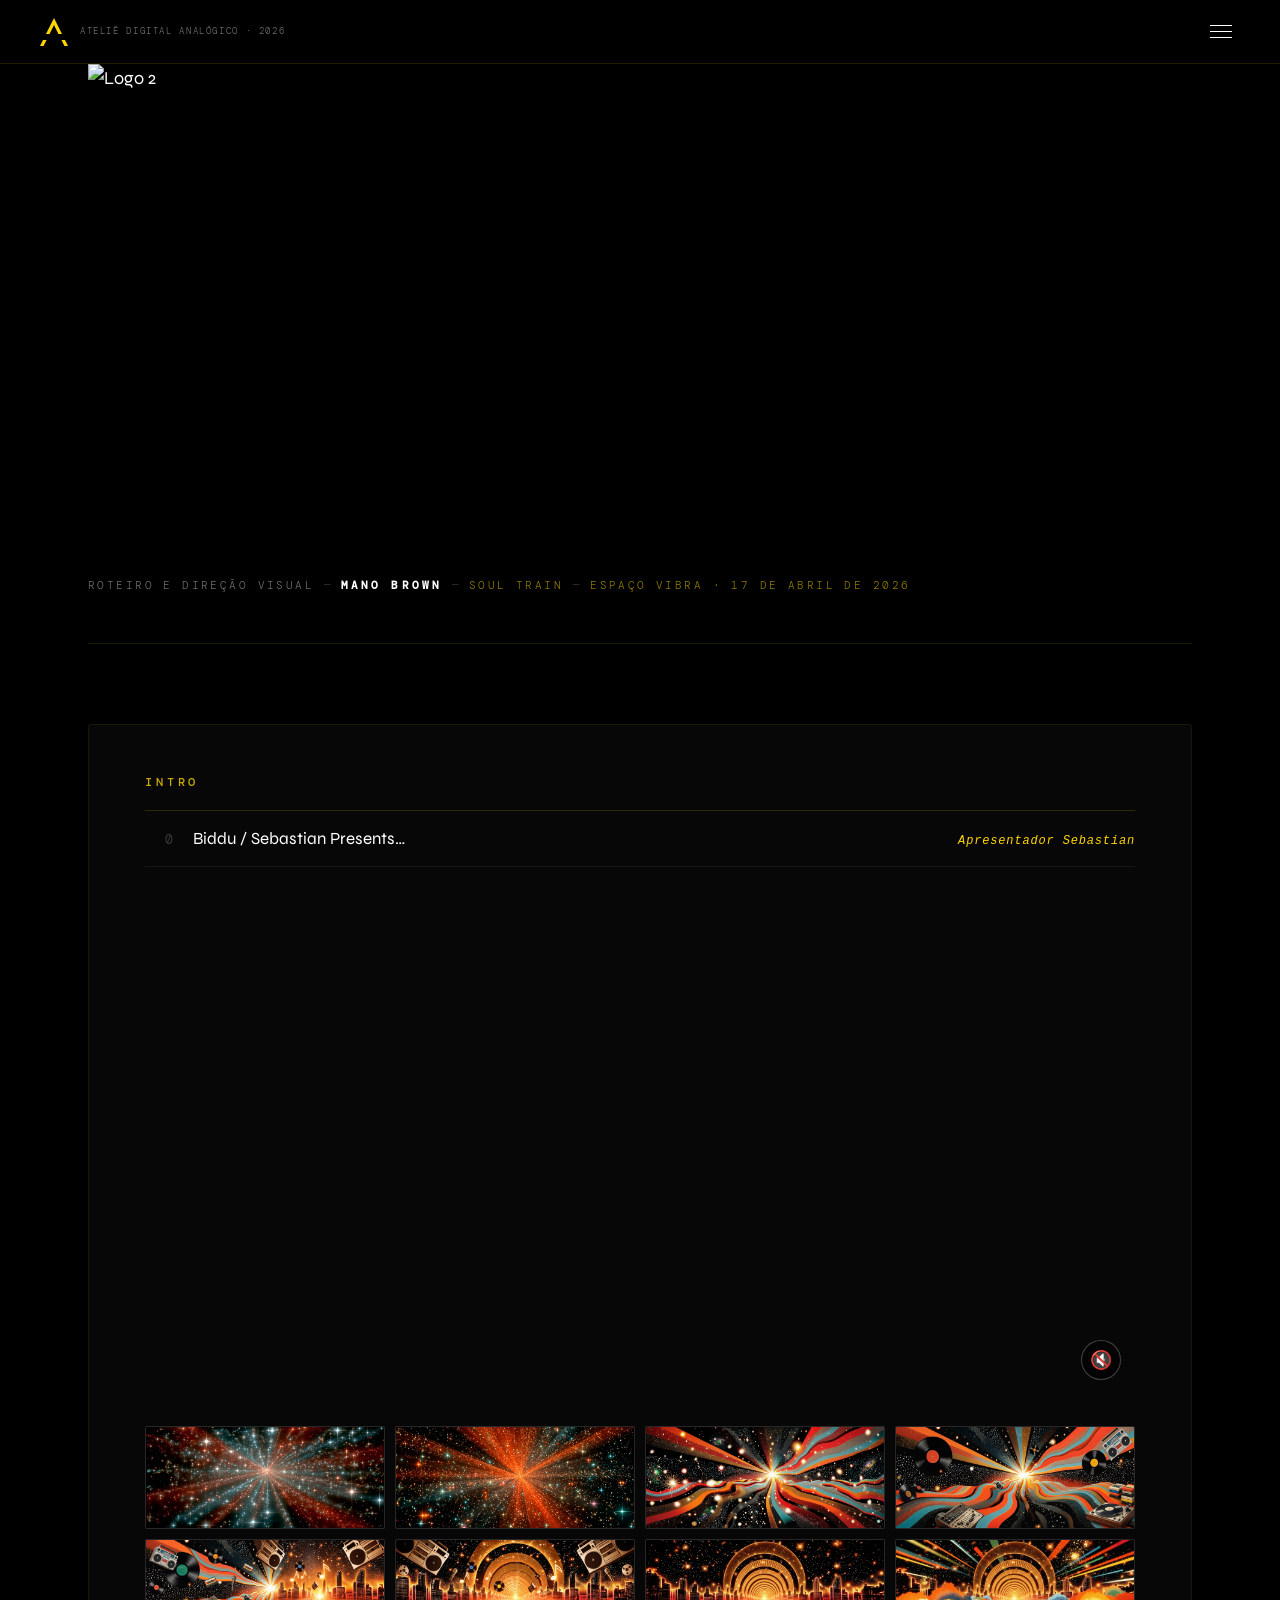
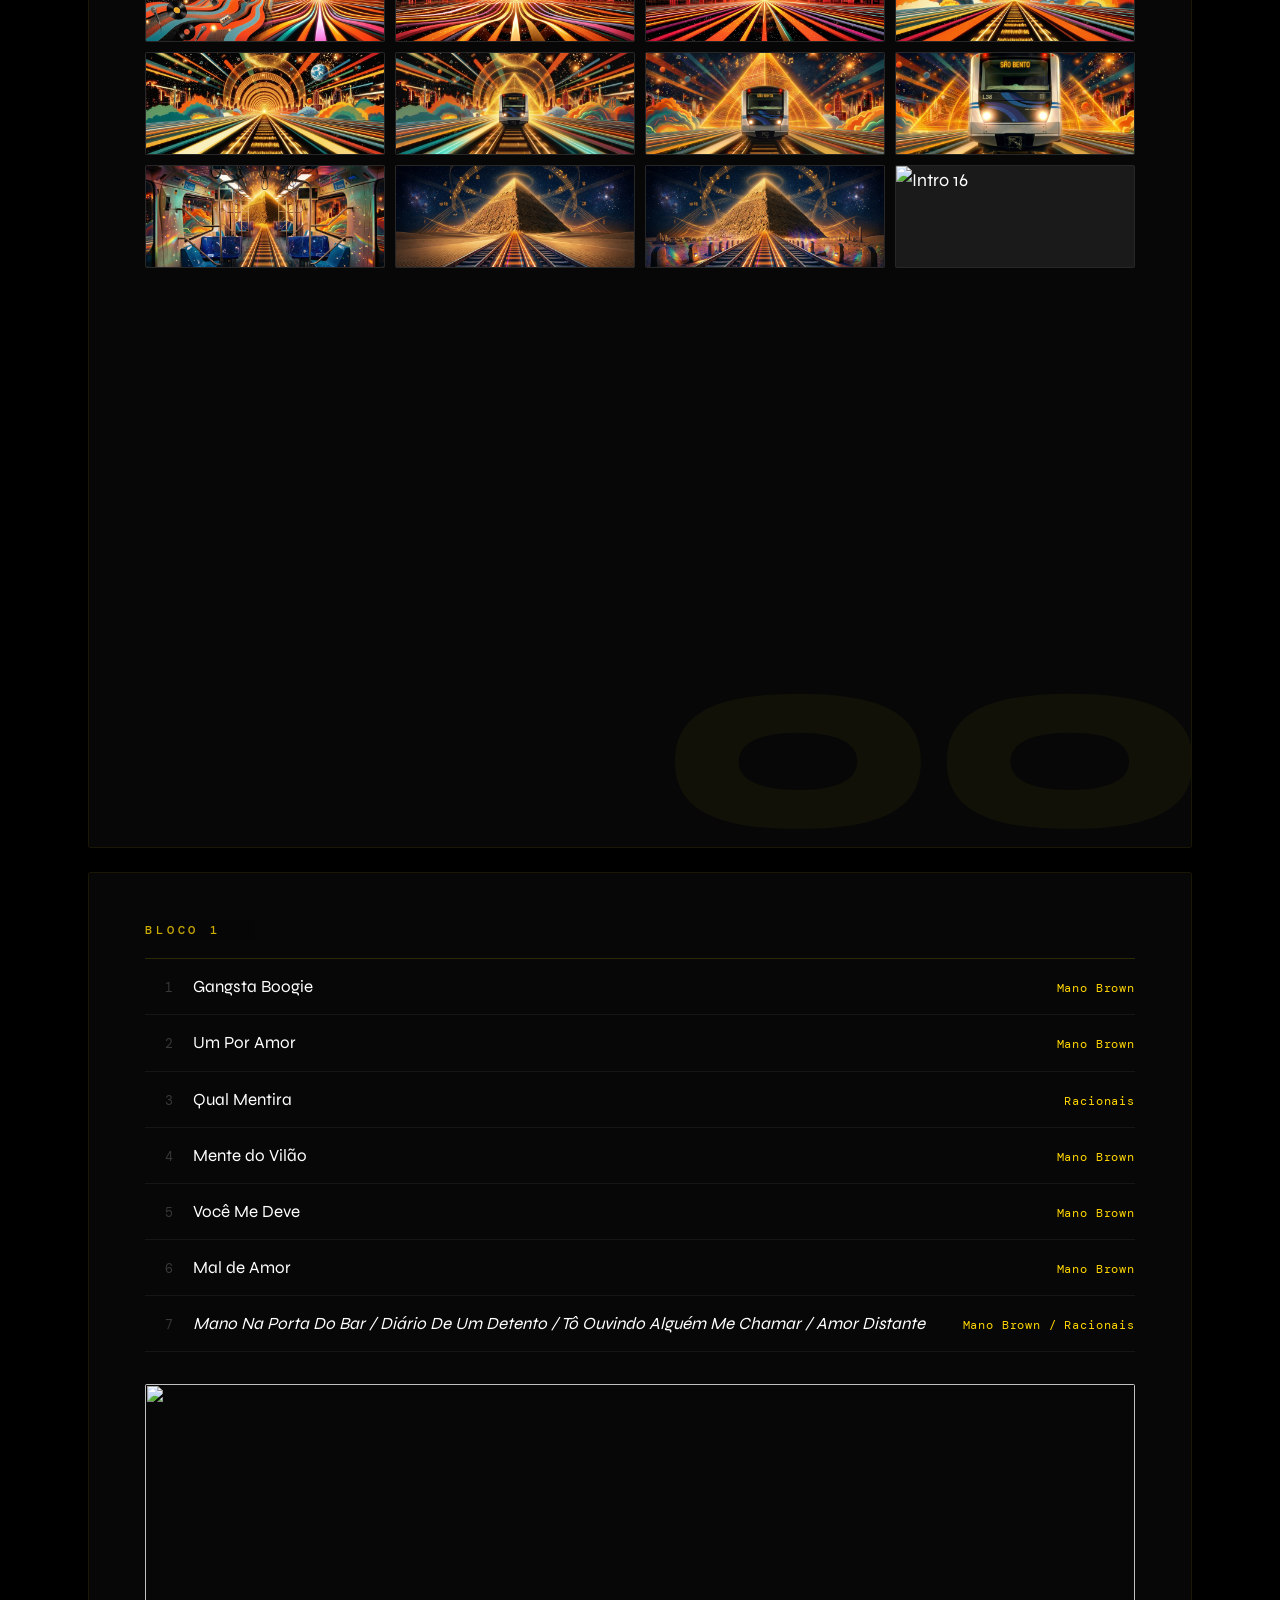
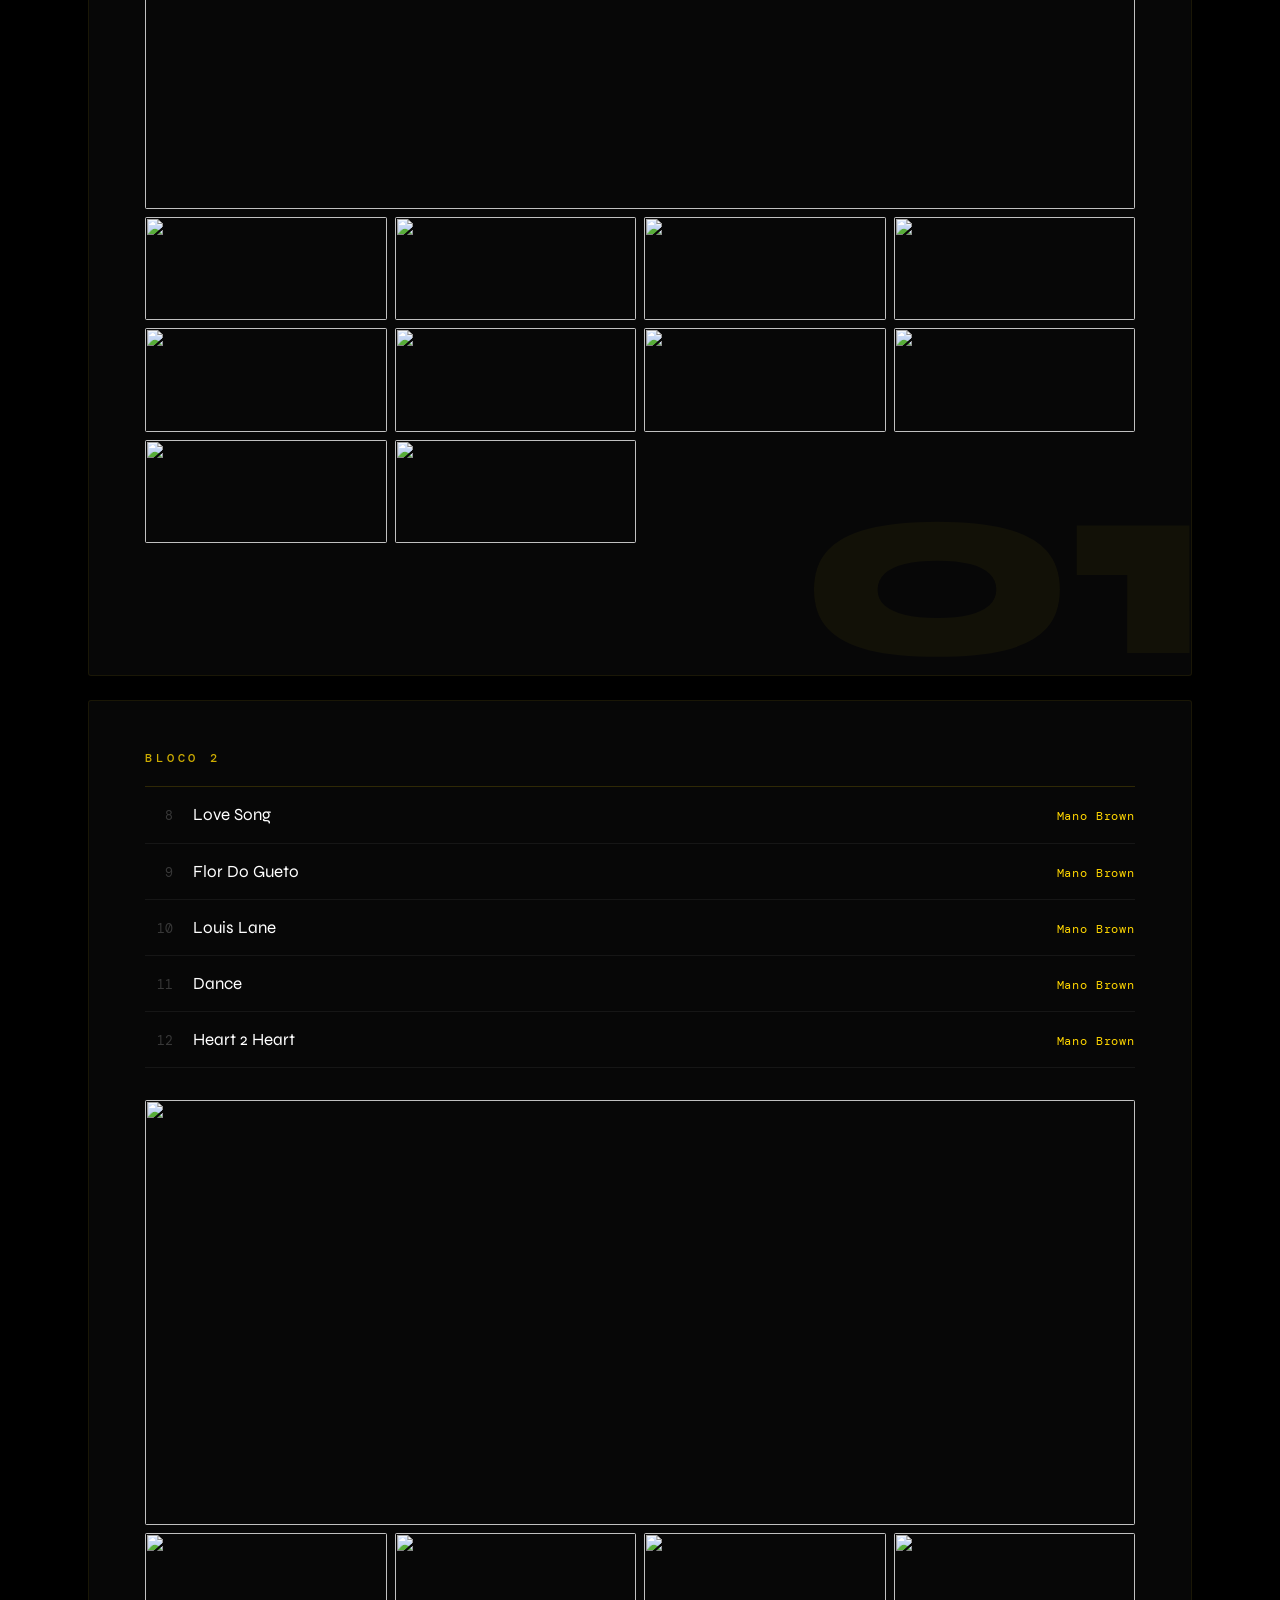
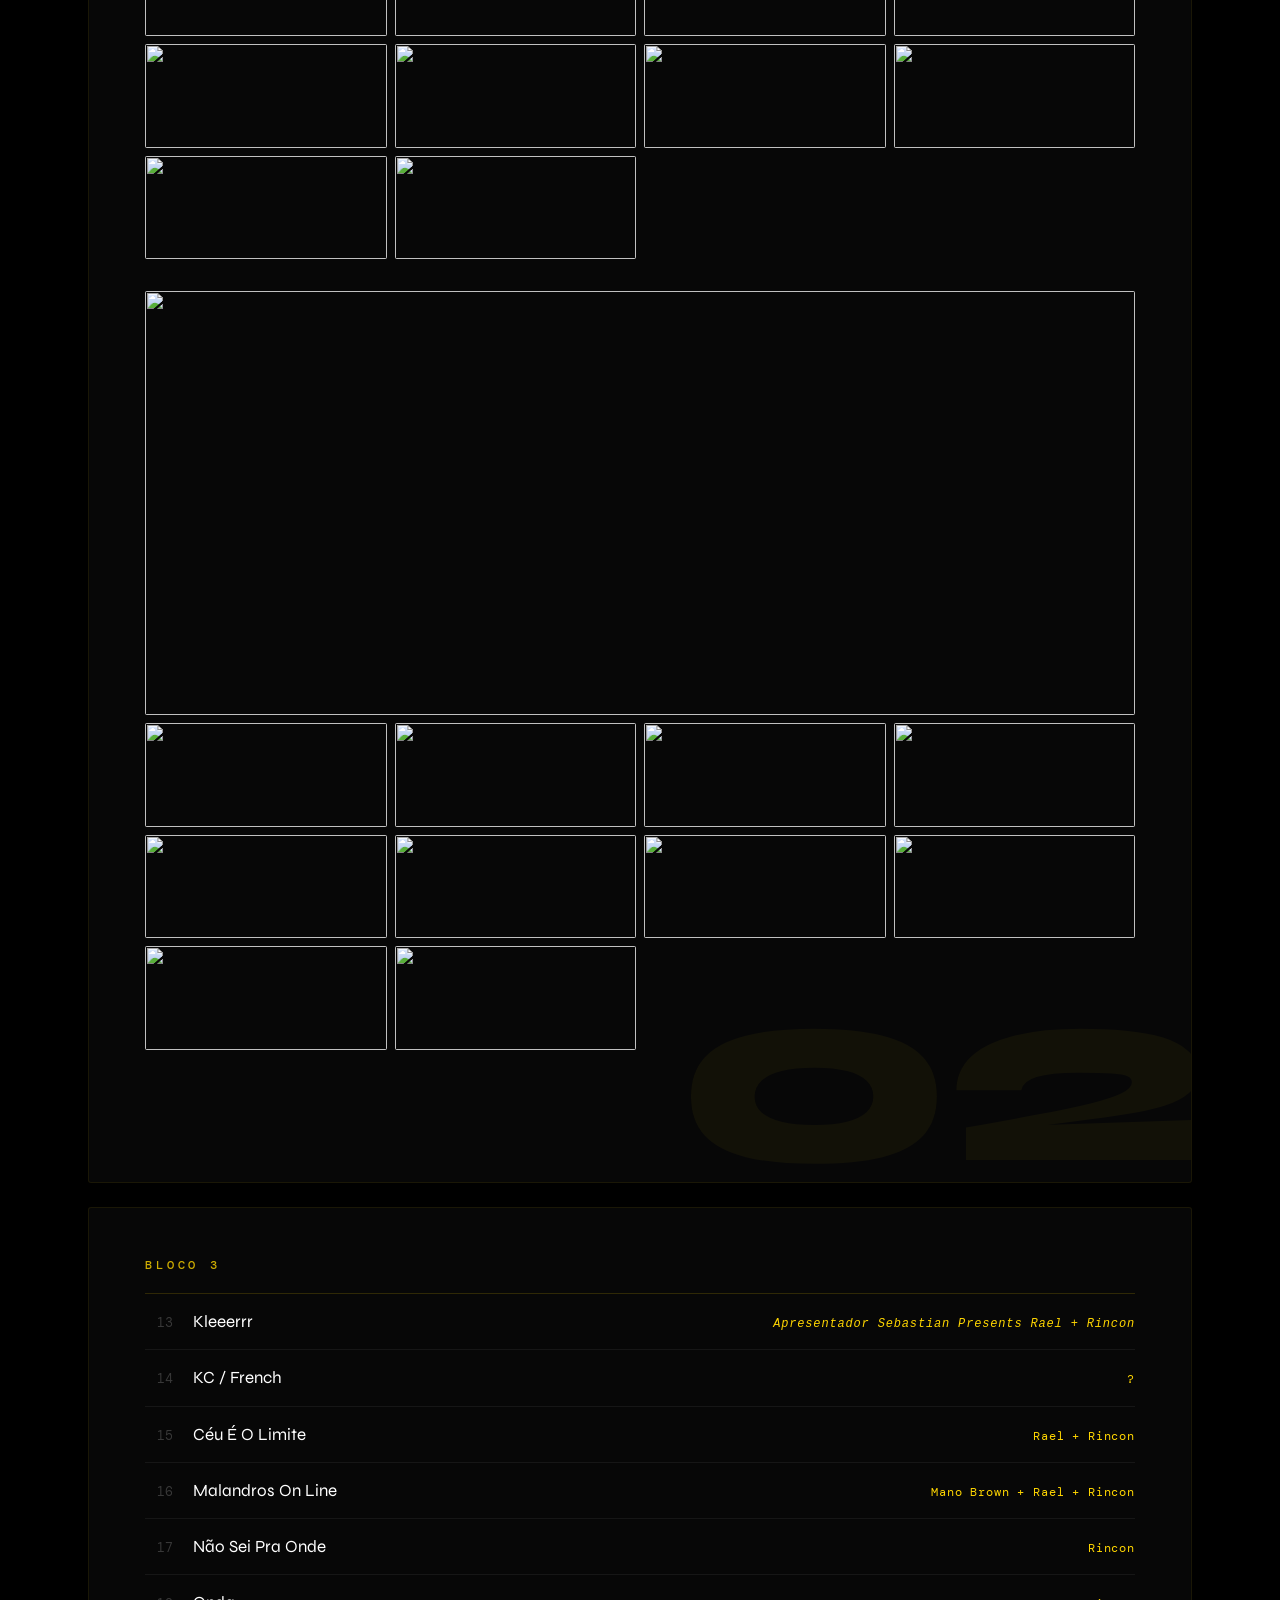
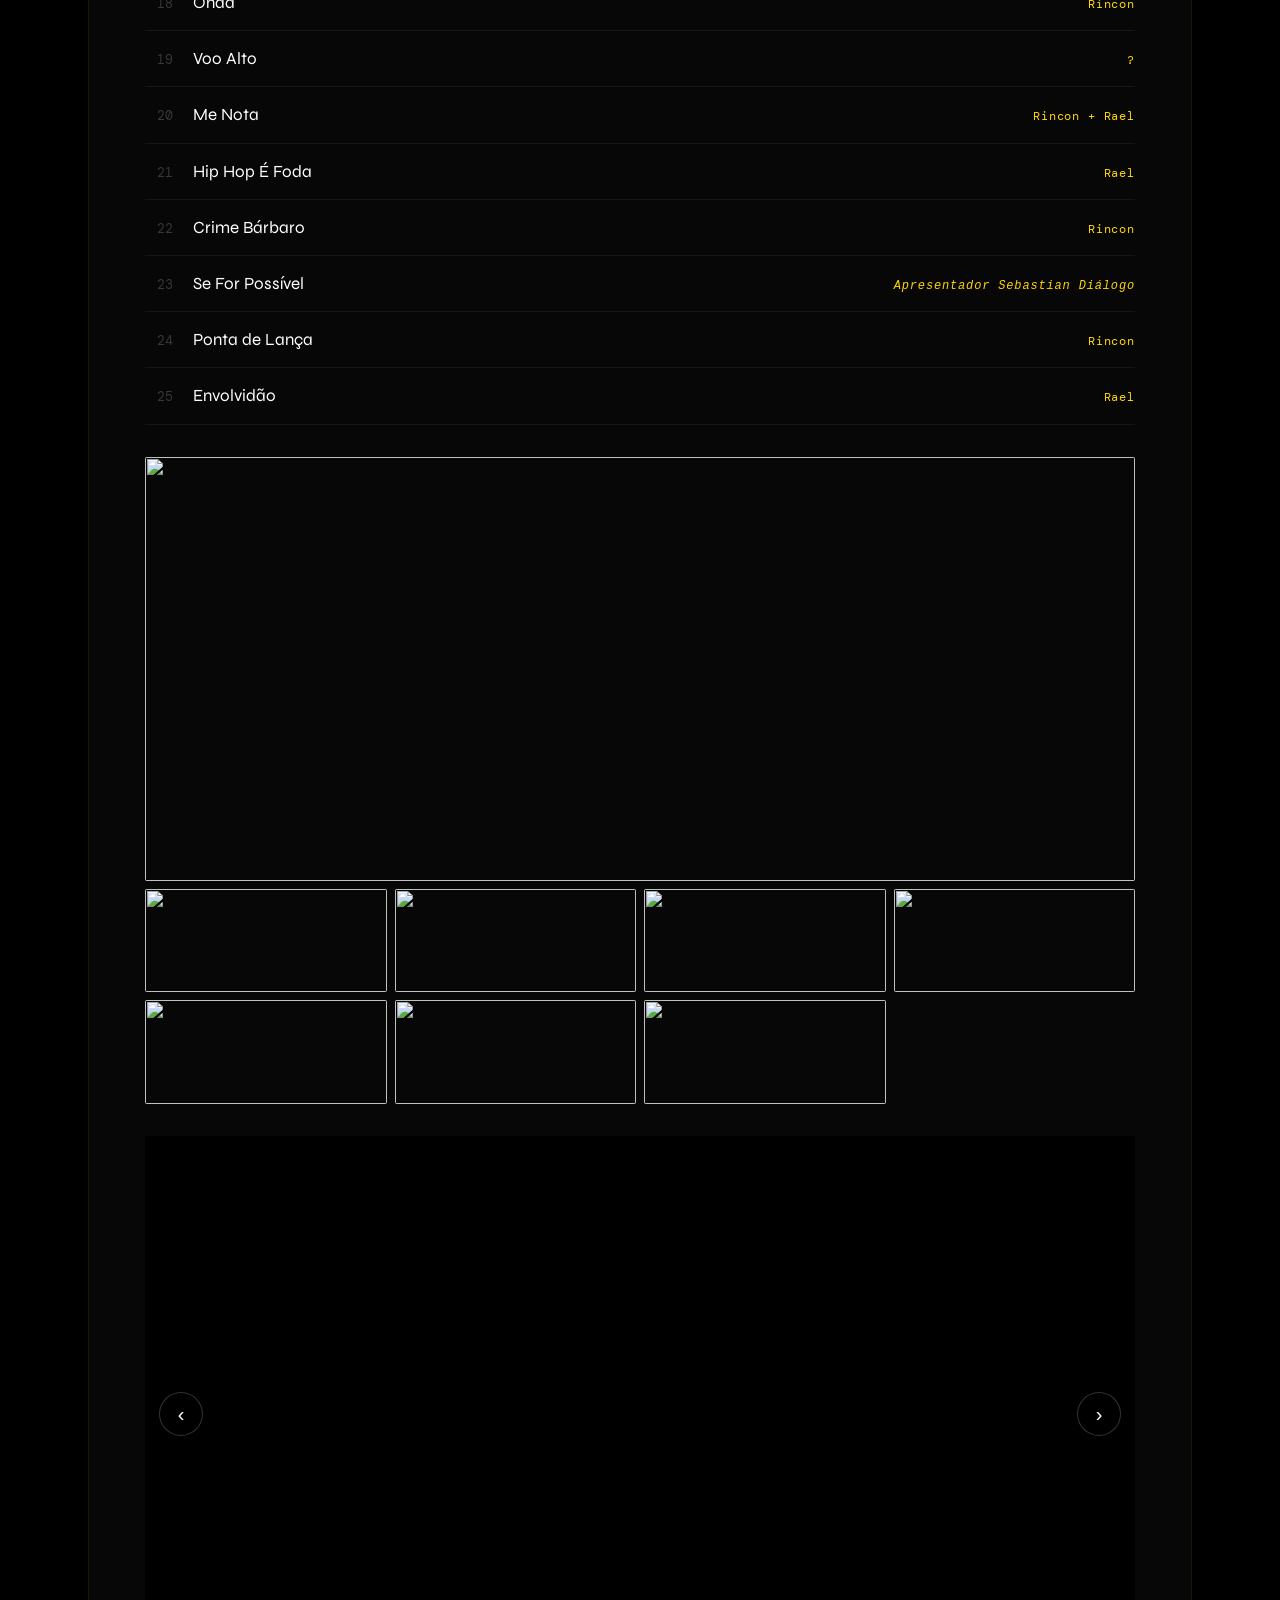
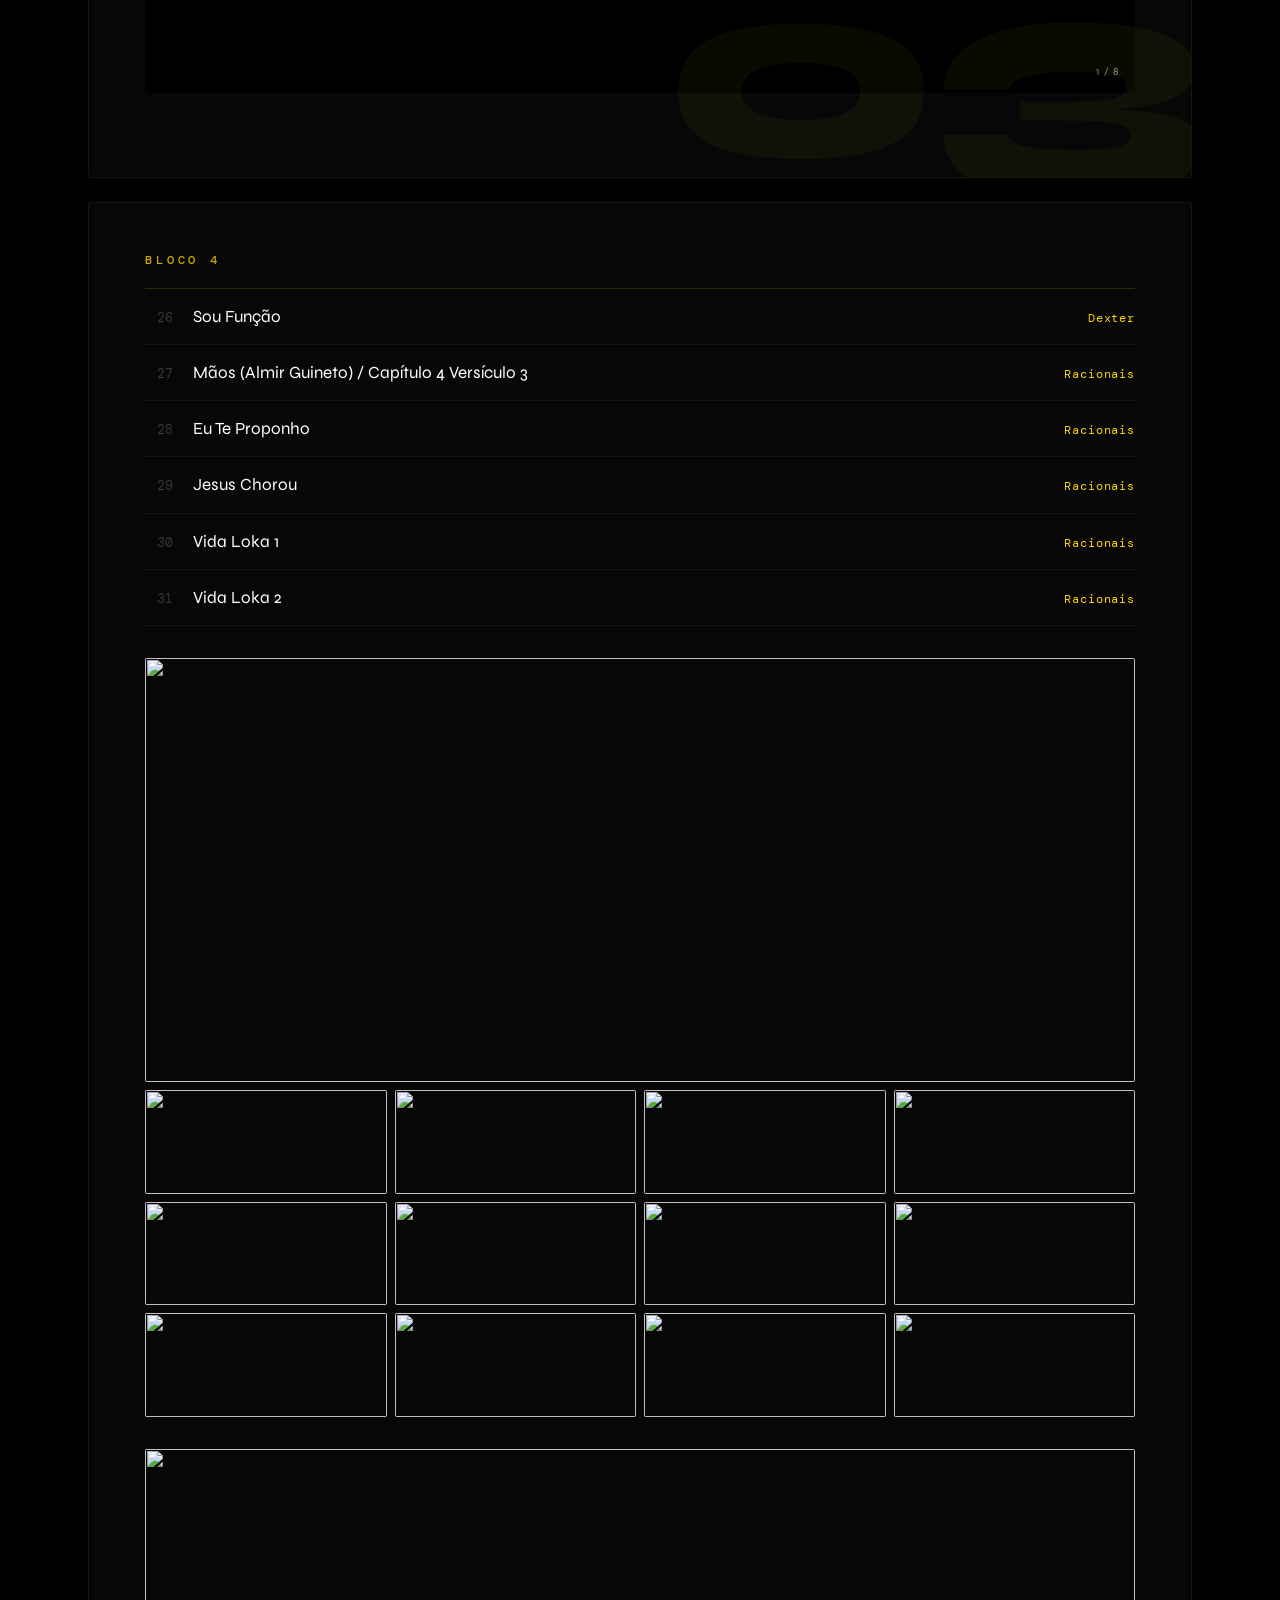
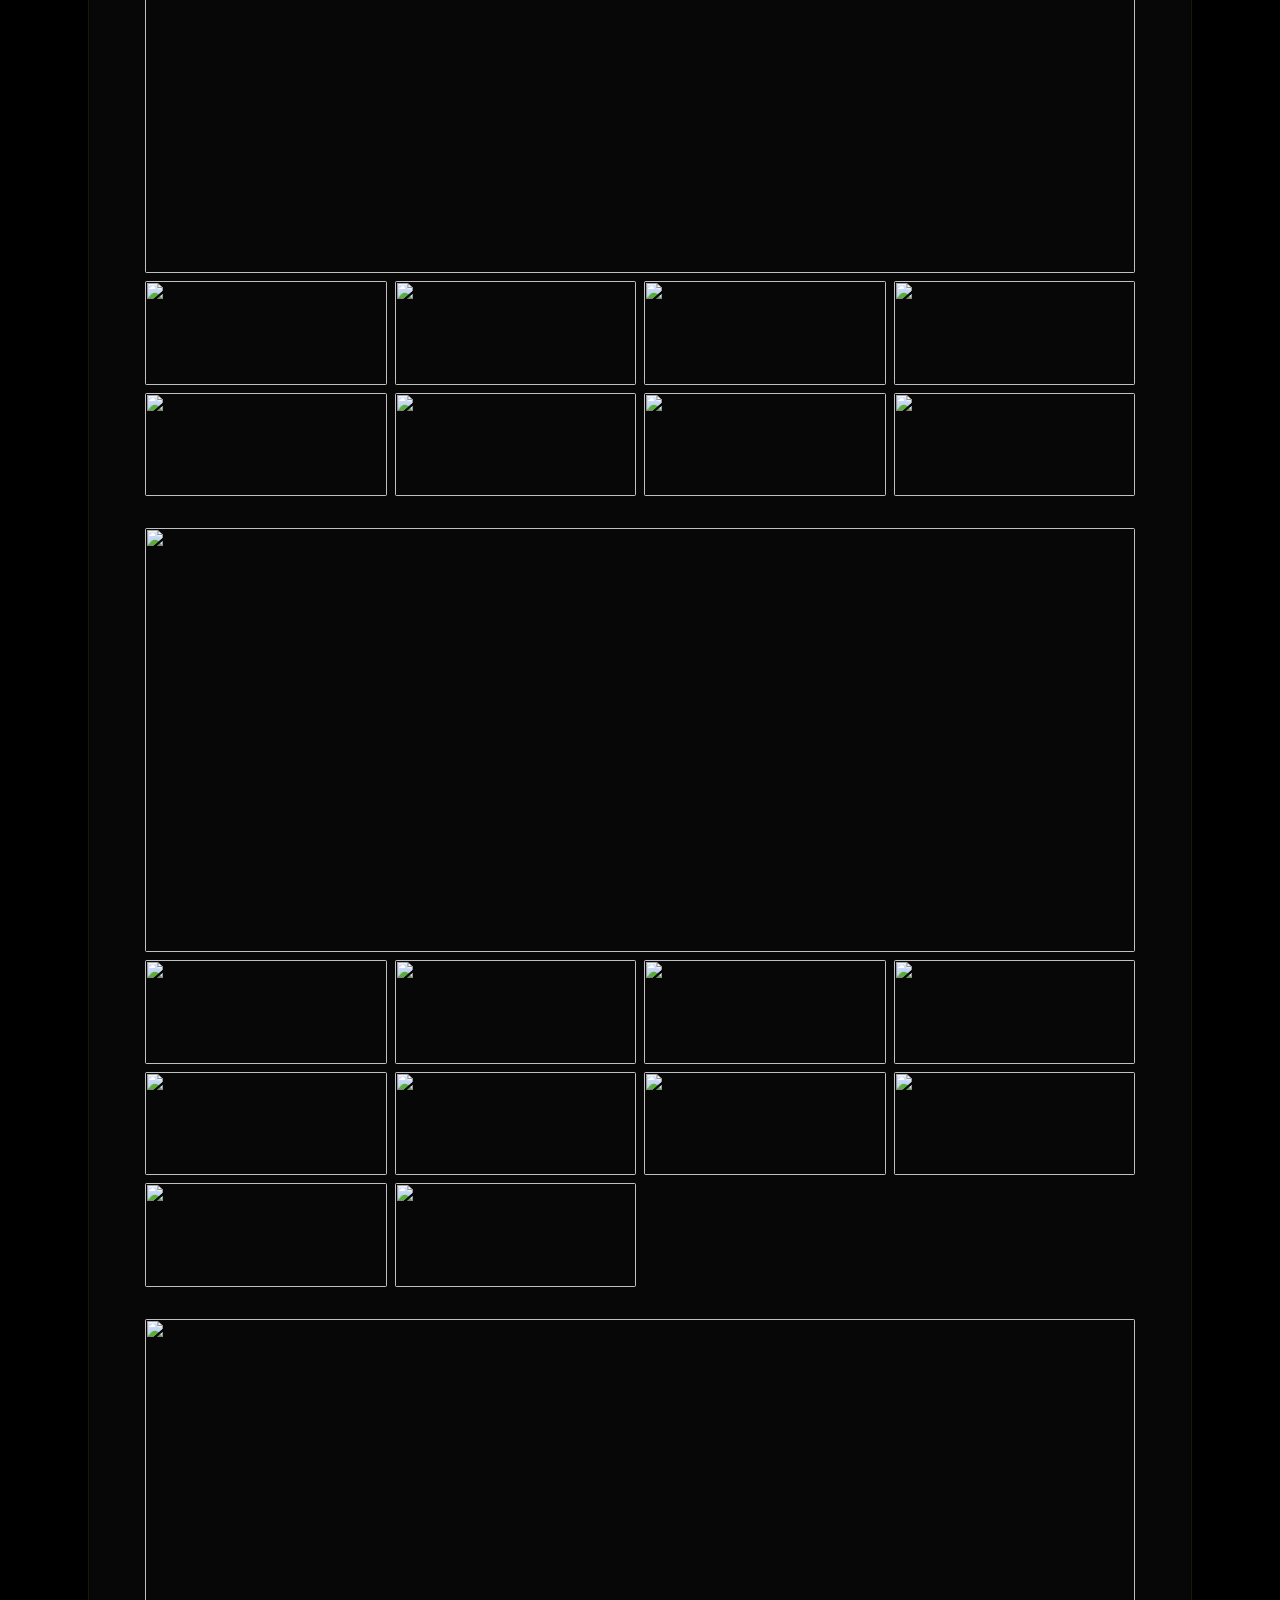
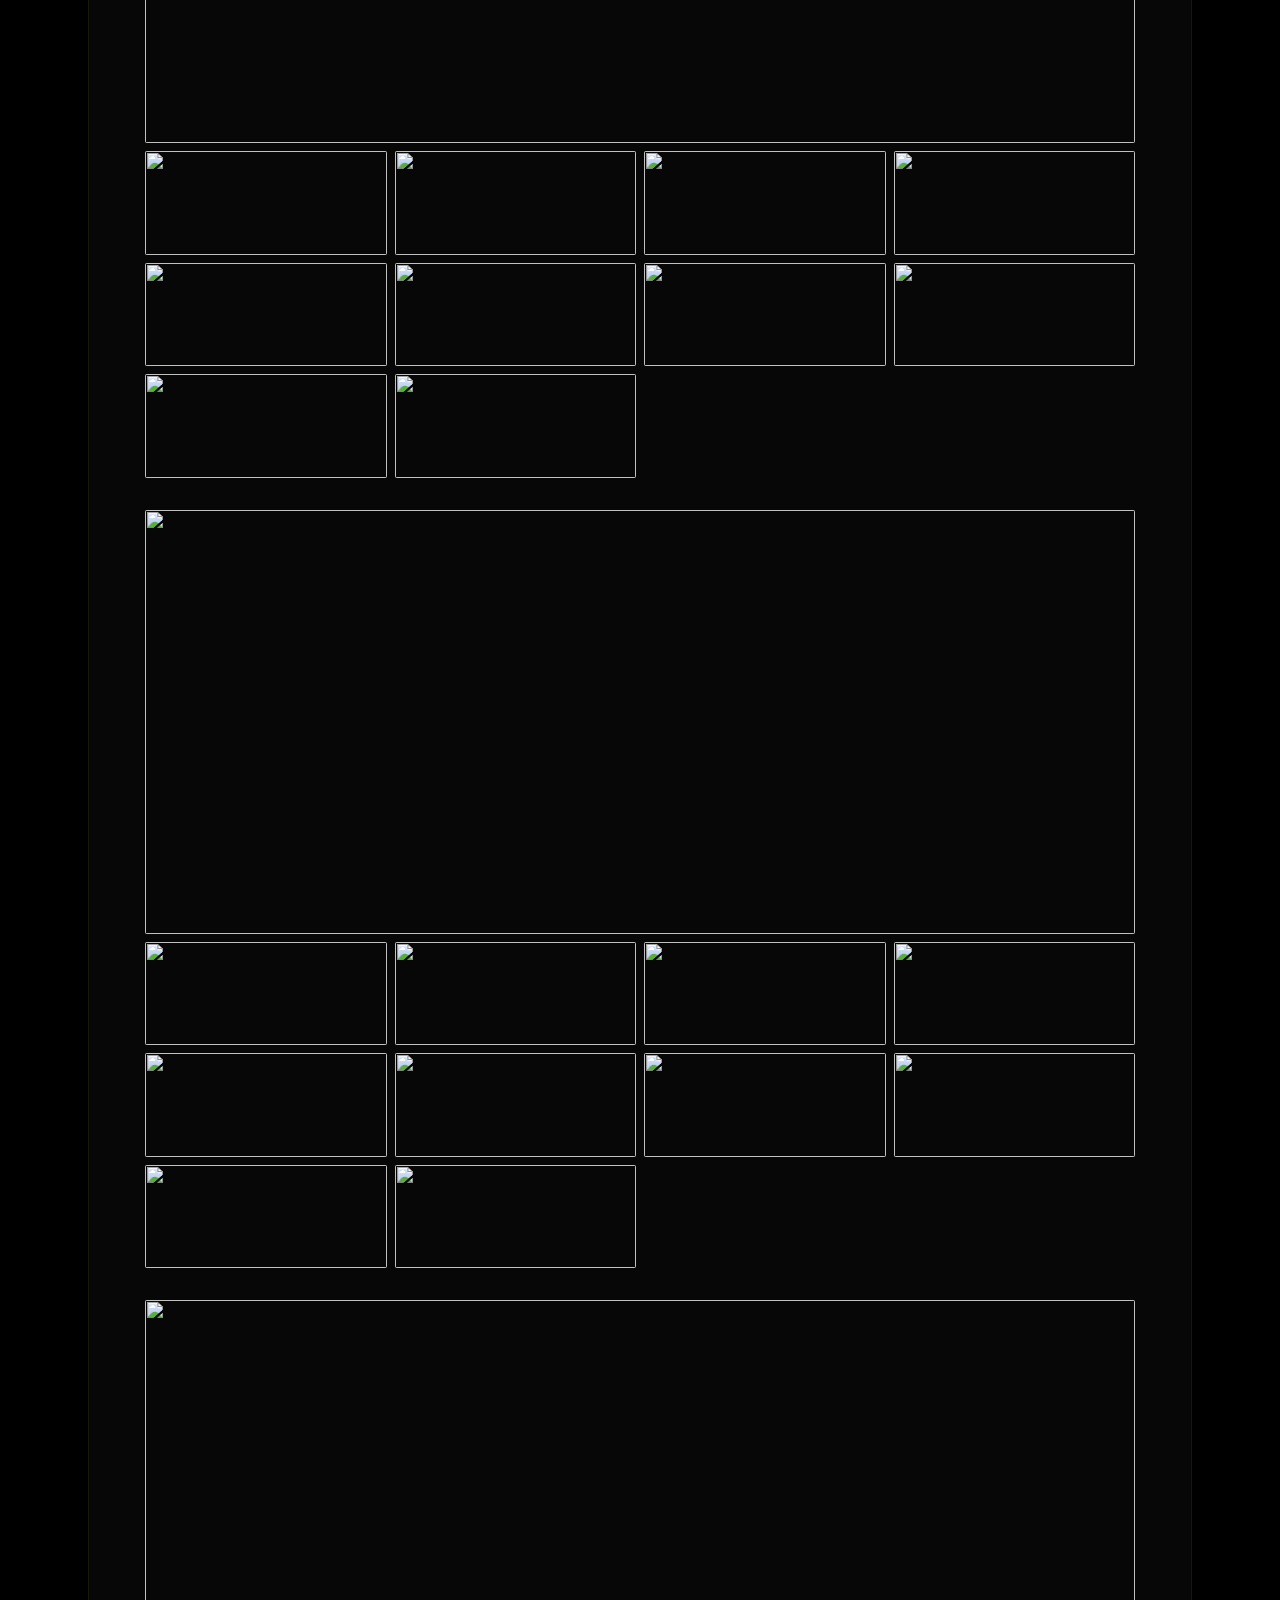
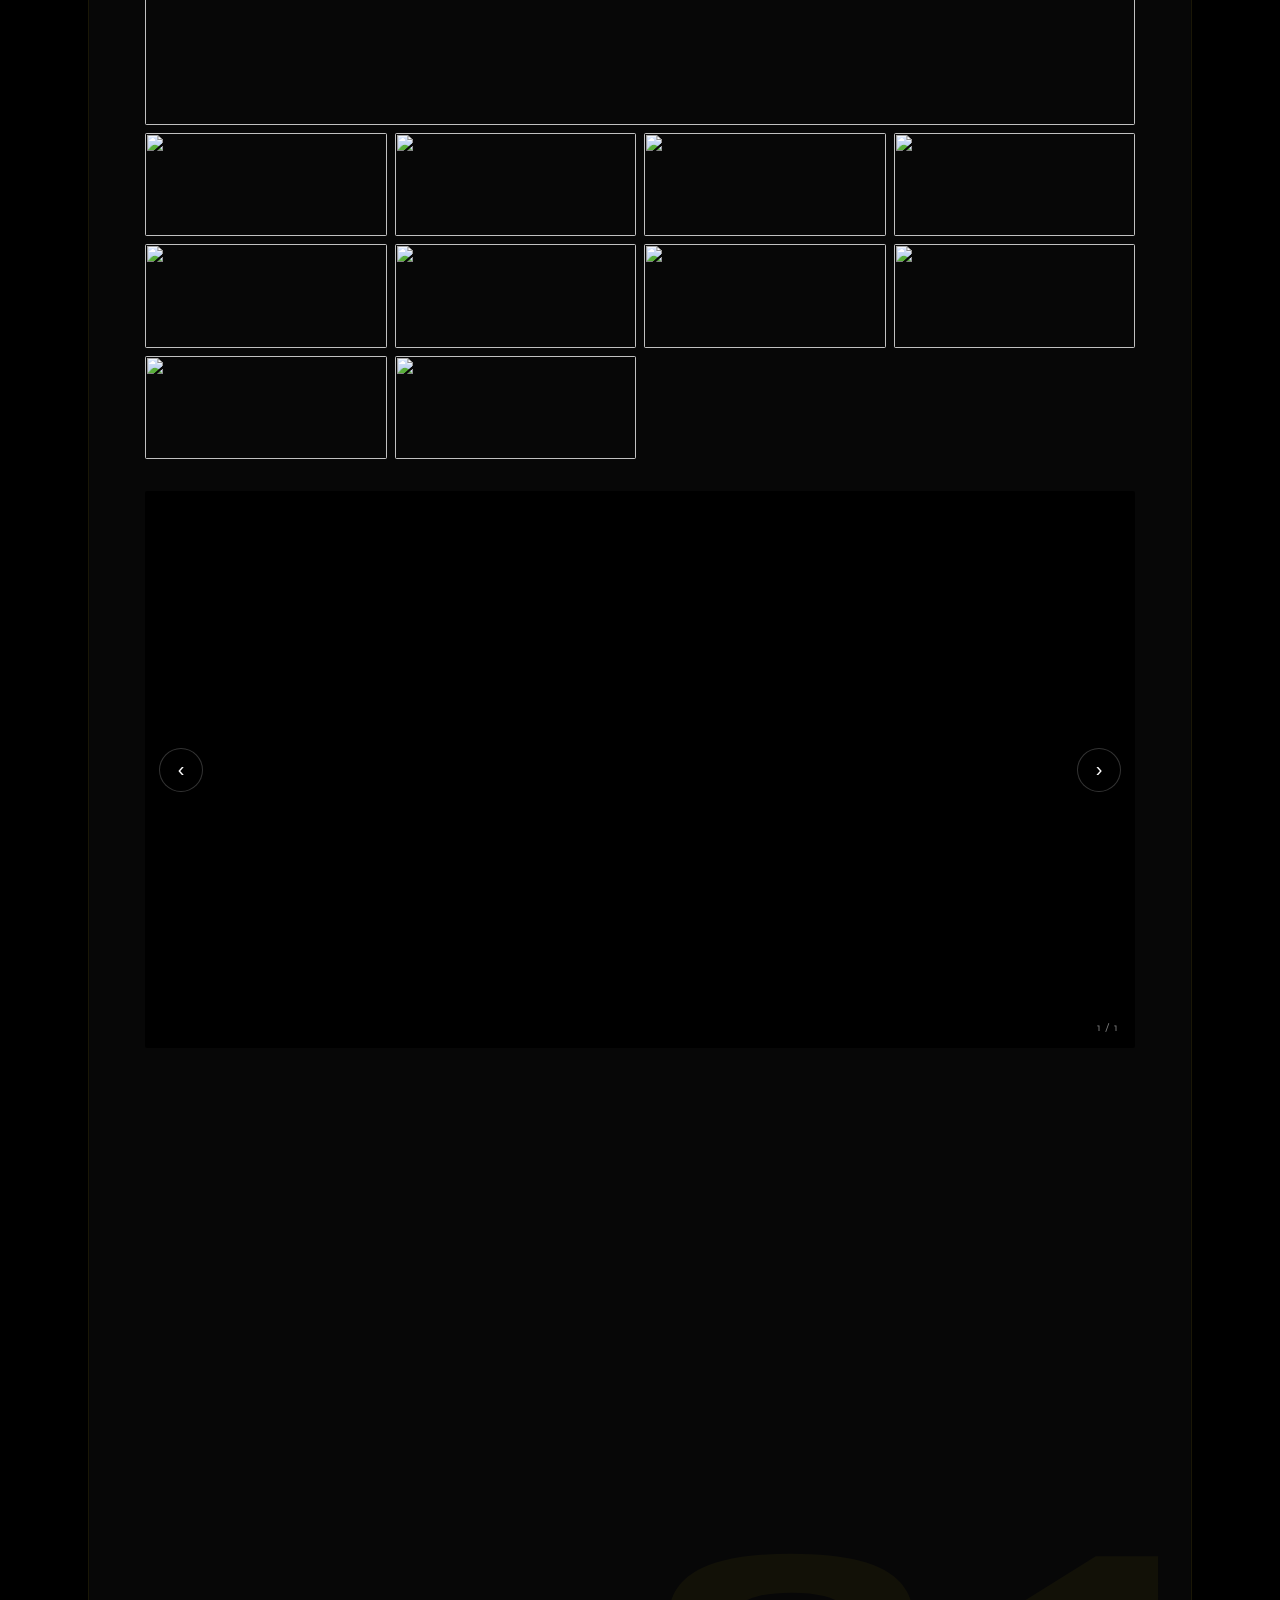
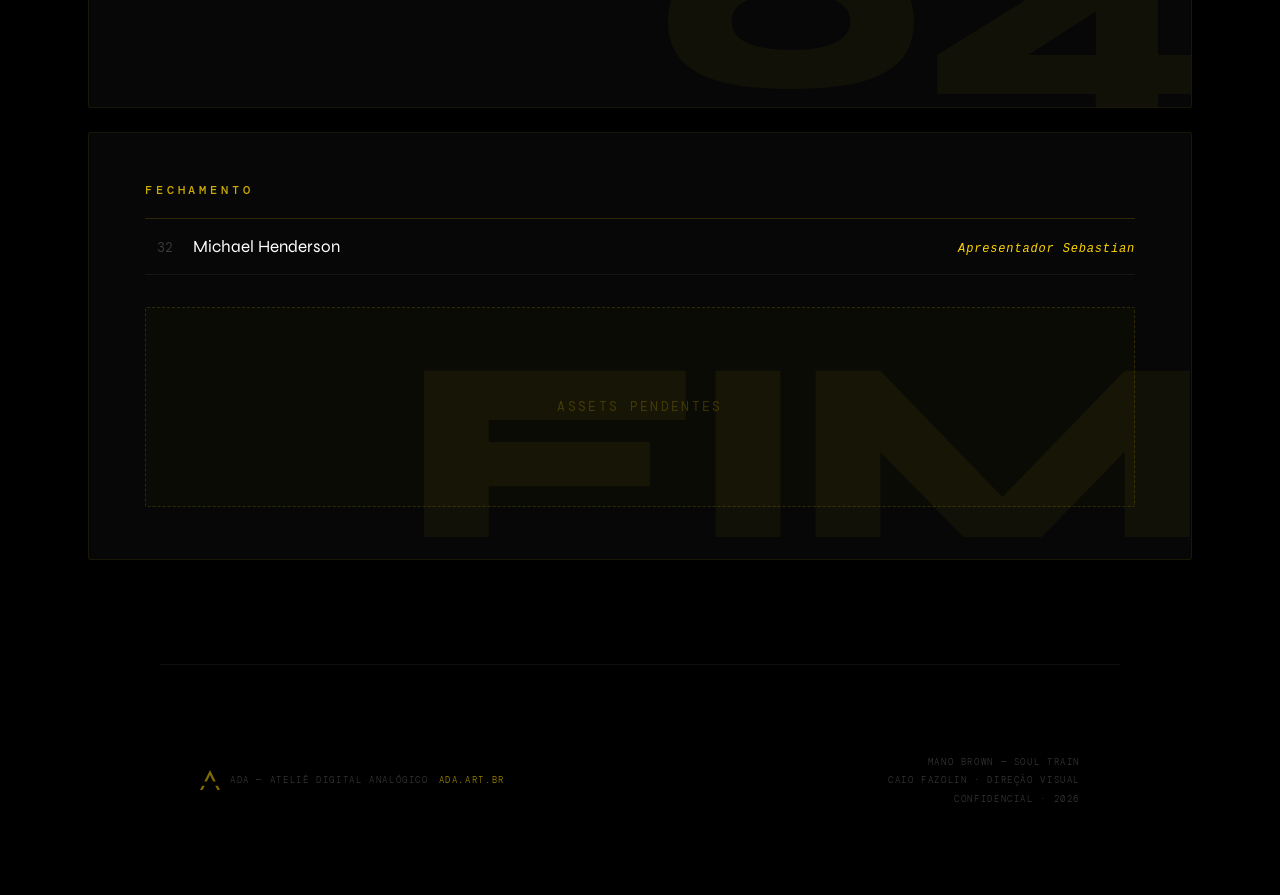
==== commit a8f6da68: "add imagens soltas bloco 2 + logos 3D monolíticos" ====
--- a/index.html
+++ b/index.html
@@ -114,7 +114,7 @@
 
         <!-- Vídeo loop -->
         <div class="block-video" style="position:relative;">
-          <video id="intro-video" src="assets/intro/SOUL_TRAIN_ABERTURA_MB_V1_Peq.mp4" loop muted autoplay playsinline></video>
+          <video id="intro-video" src="assets/intro/SOUL_TRAIN_ABERTURA_MB_V1_Peq_gh.mp4" loop muted autoplay playsinline></video>
           <button id="intro-mute-btn" onclick="(function(){var v=document.getElementById('intro-video');v.muted=!v.muted;document.getElementById('intro-mute-btn').textContent=v.muted?'🔇':'🔊';})()" style="position:absolute;bottom:14px;right:14px;background:rgba(0,0,0,.55);border:1px solid rgba(255,255,255,.25);color:#fff;font-size:18px;width:40px;height:40px;border-radius:50%;cursor:pointer;display:flex;align-items:center;justify-content:center;z-index:10;">🔇</button>
         </div>
 
@@ -218,6 +218,10 @@
           <img class="carousel-slide" src="assets/bloco 01/board-creations-2026-04-13_14_36/freepik_surreal-dreamlike-collage_2774975664.png" alt="">
         </div>
 
+        <!-- Imagens soltas -->
+        <img class="block-img" src="assets/bloco 02/freepik_img1-as-a-massive-3d-mono_2776059644.png" alt="">
+        <img class="block-img" src="assets/bloco 02/freepik_img2-as-a-massive-3d-mono_2776061507.png" alt="">
+
       </div>
 
       <!-- BLOCO 3 -->
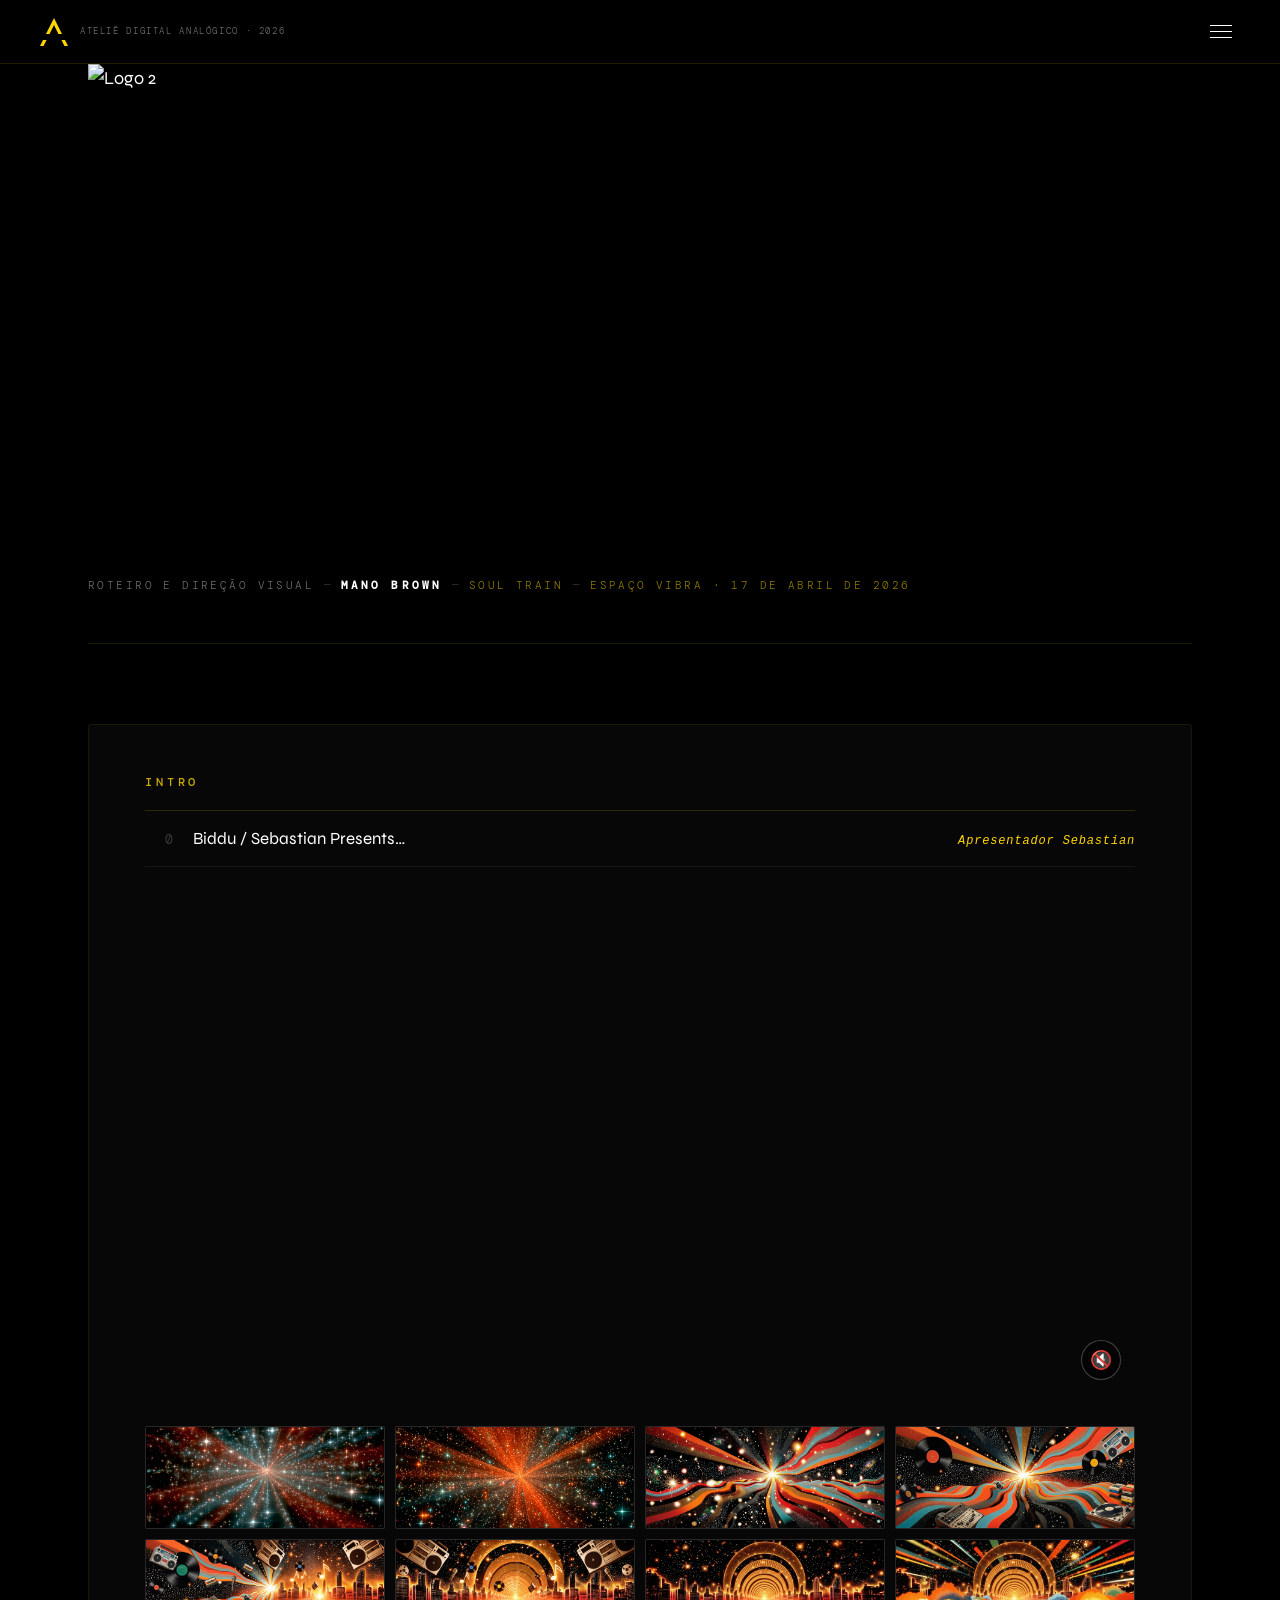
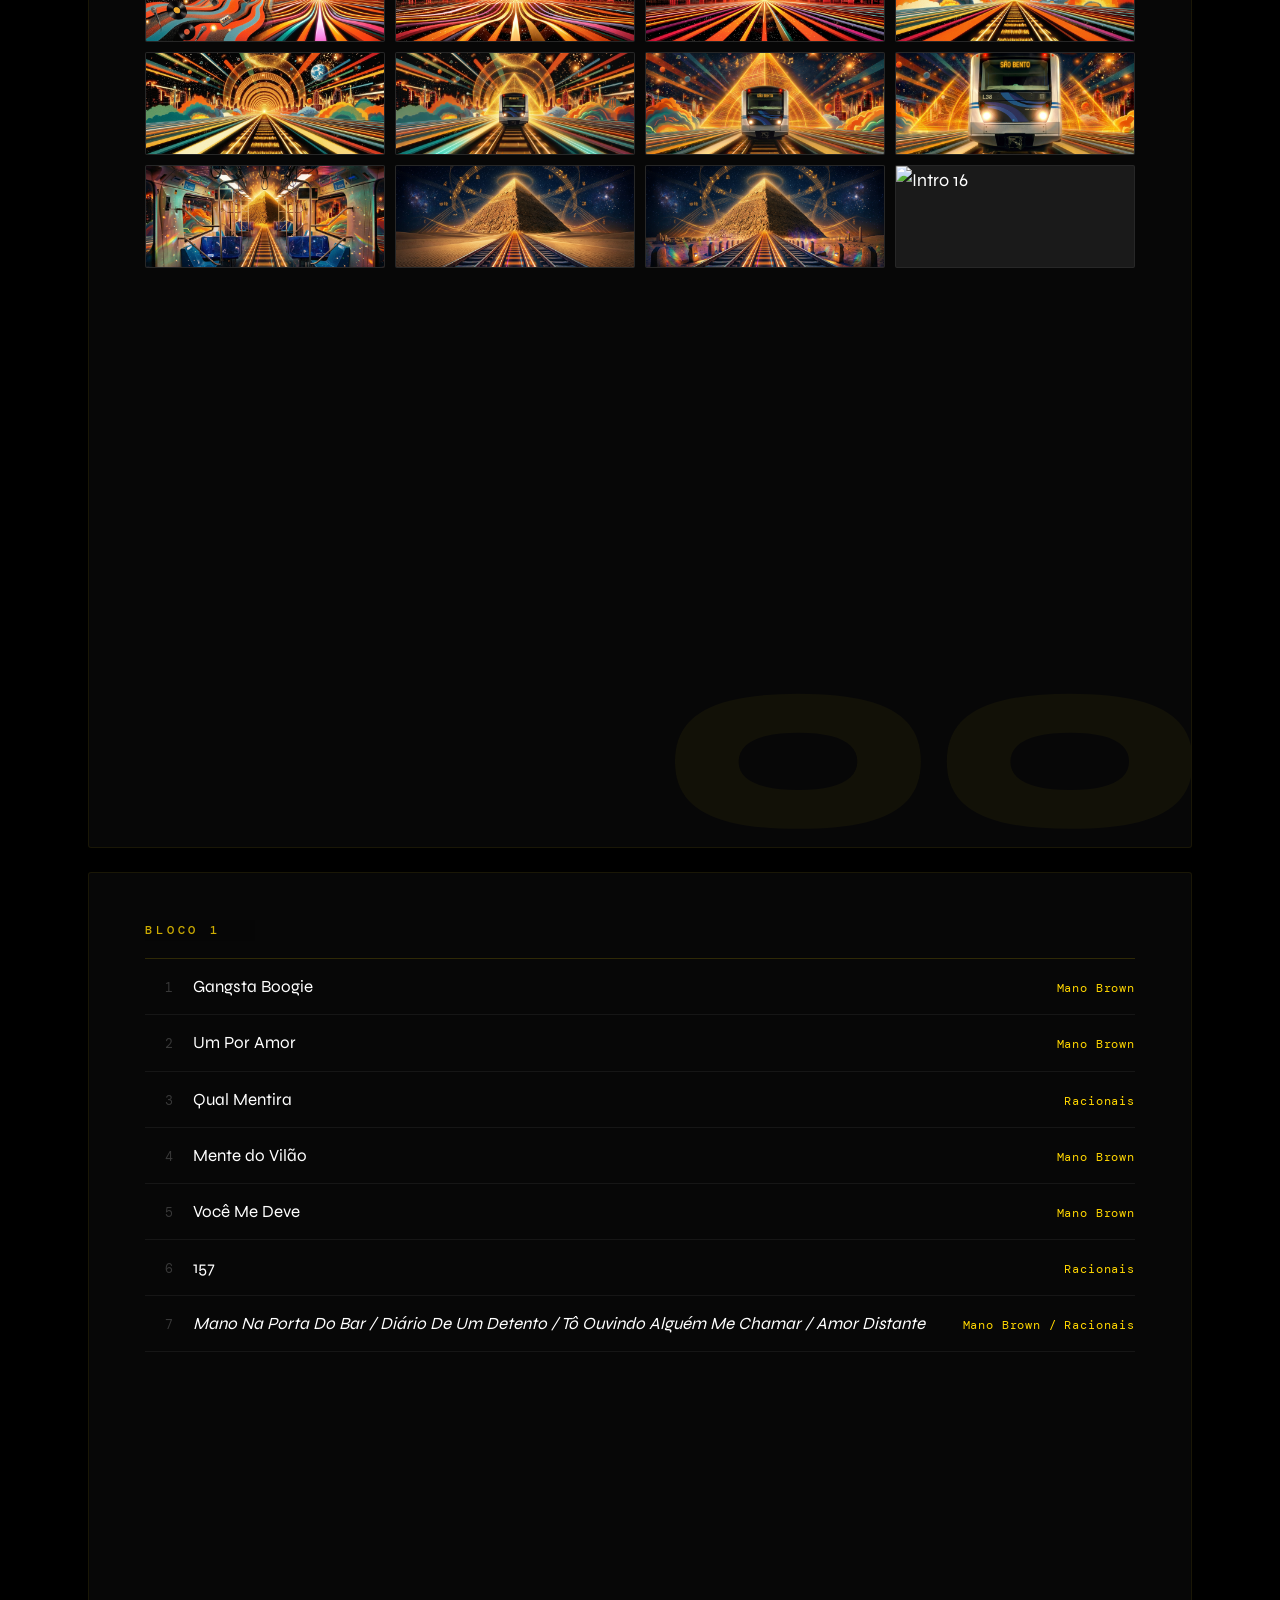
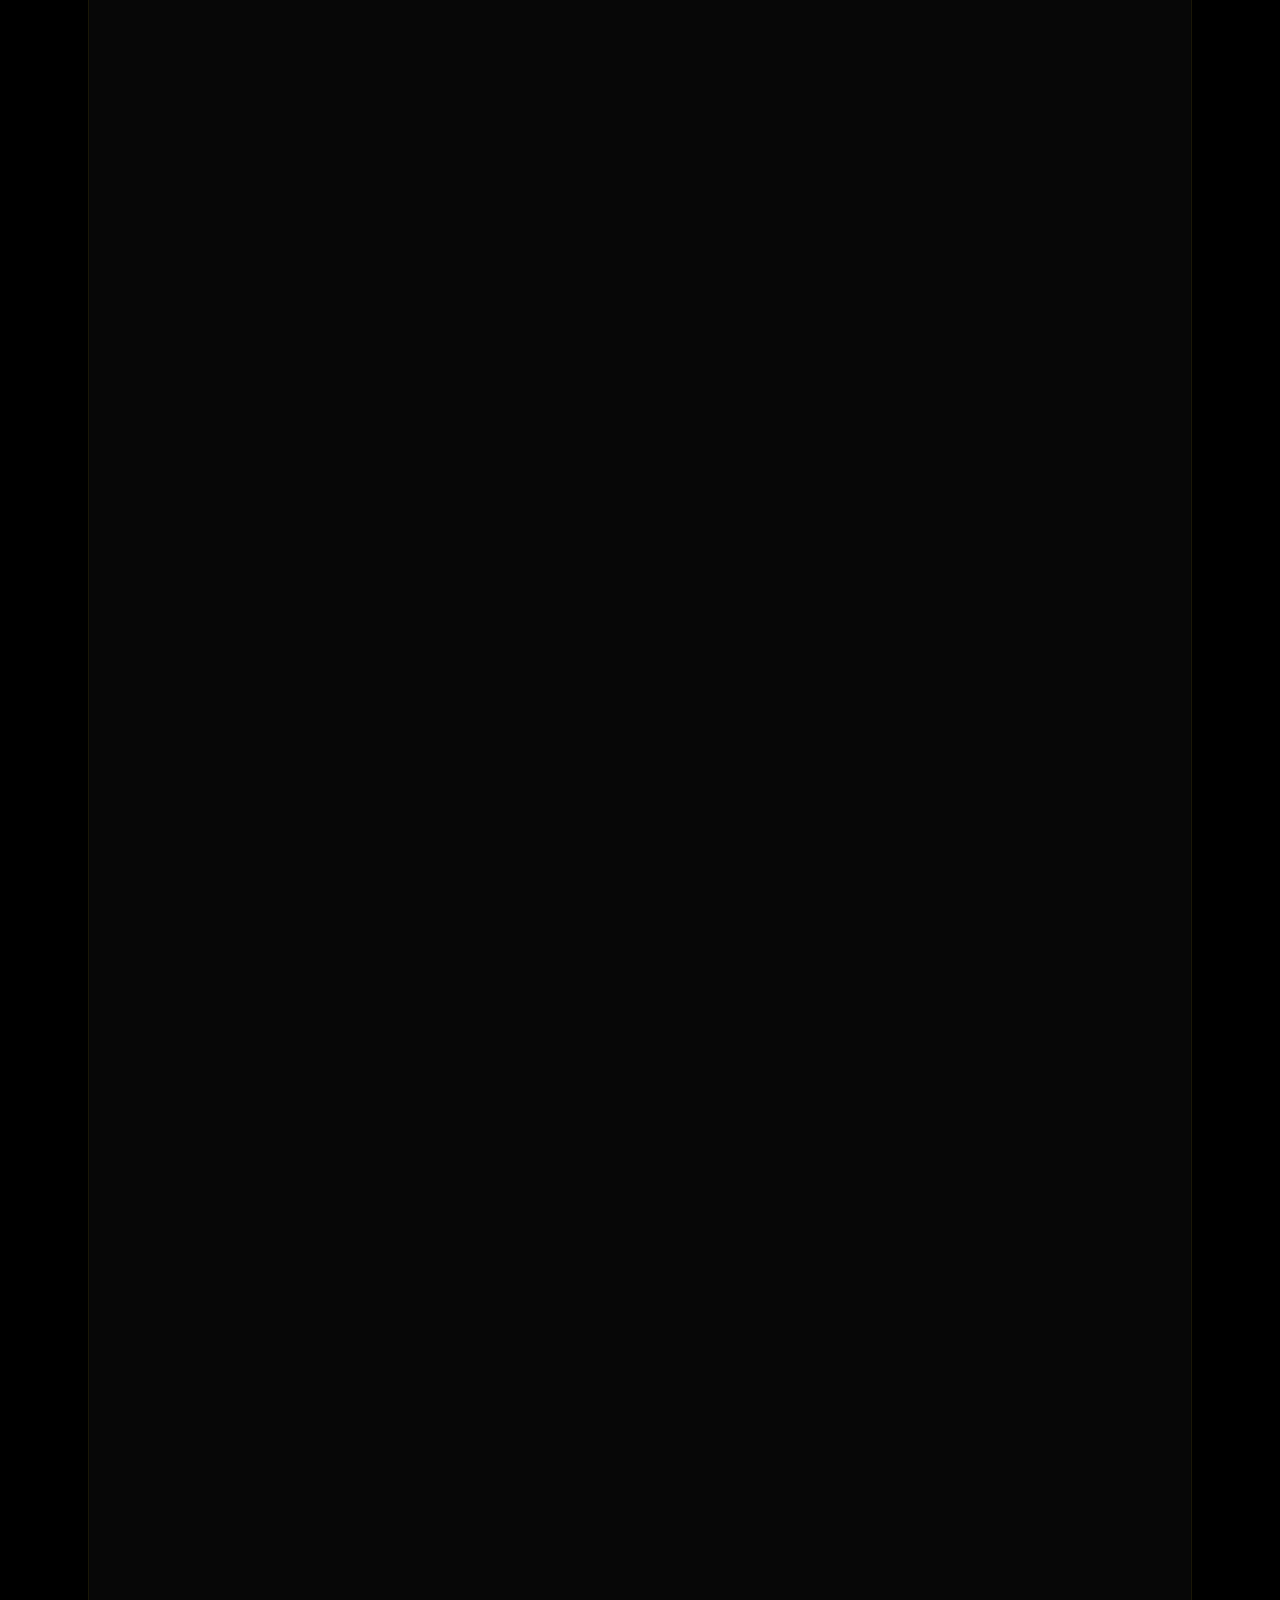
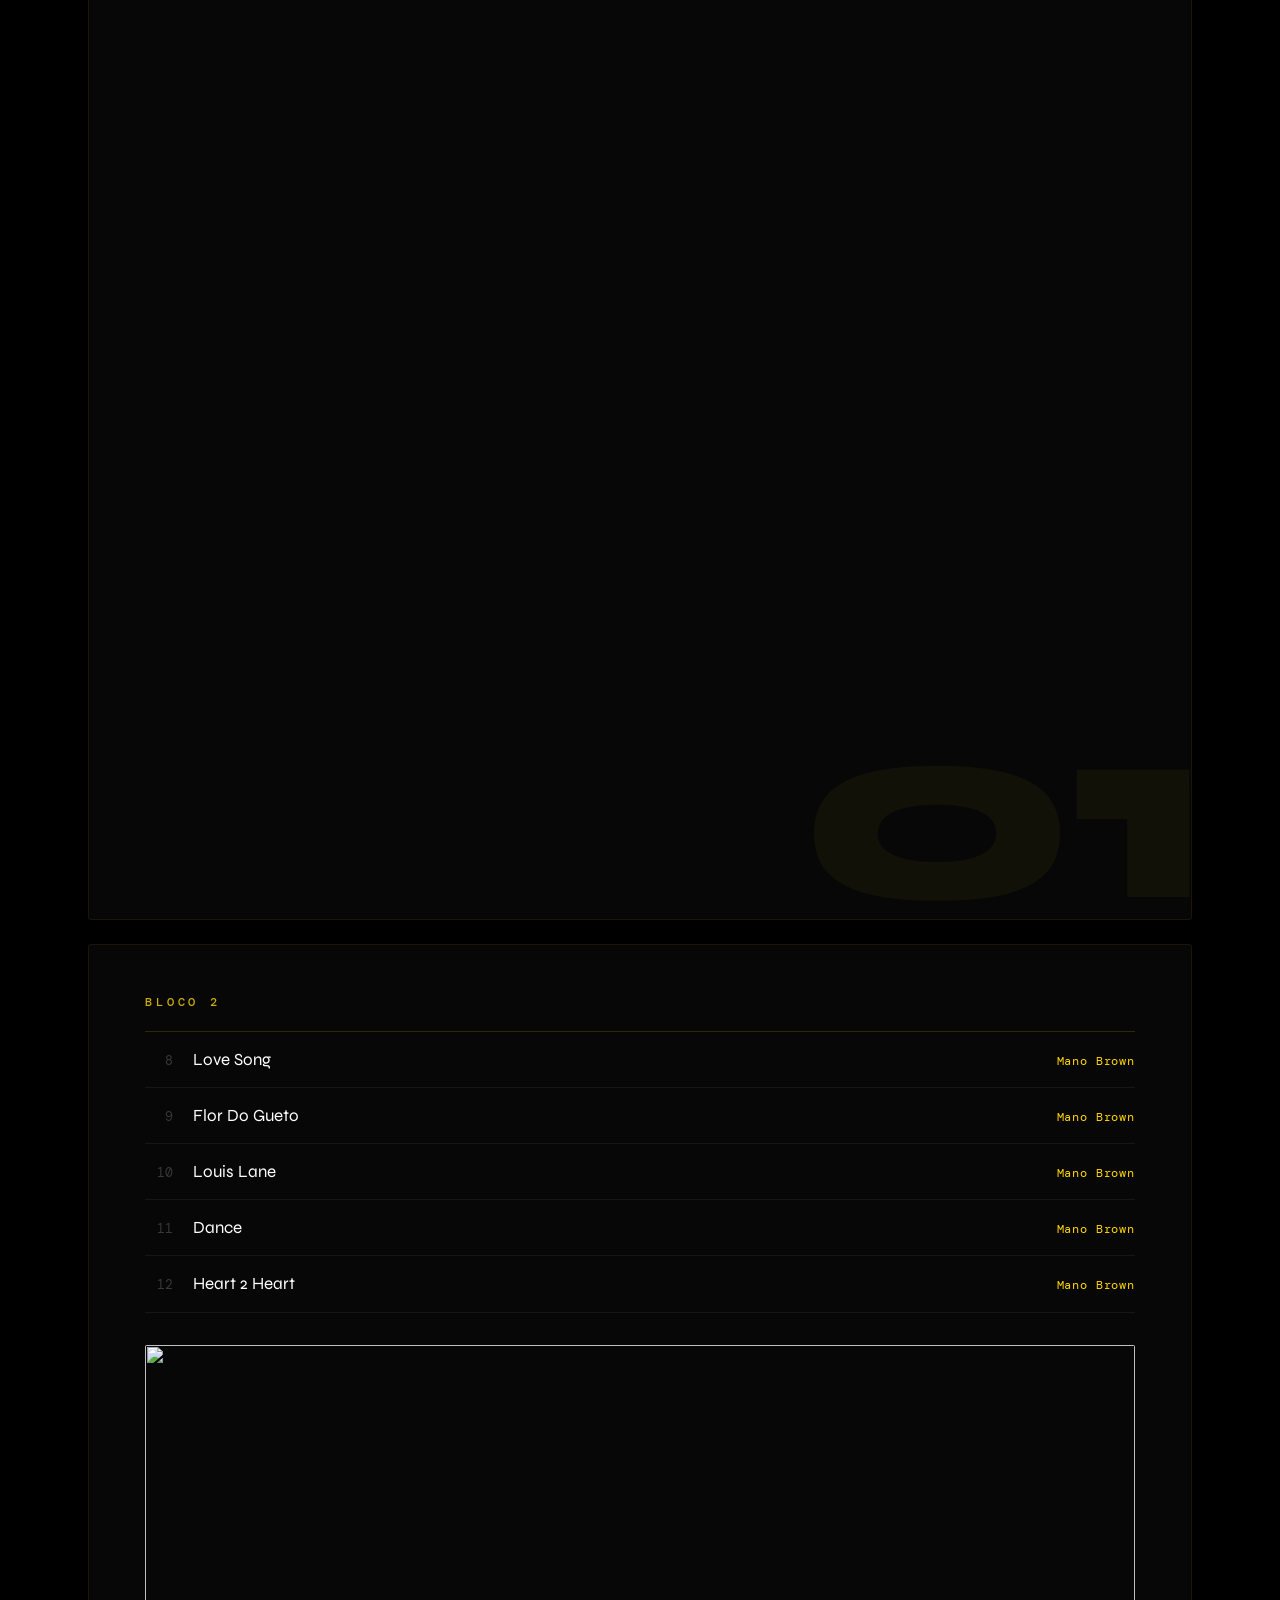
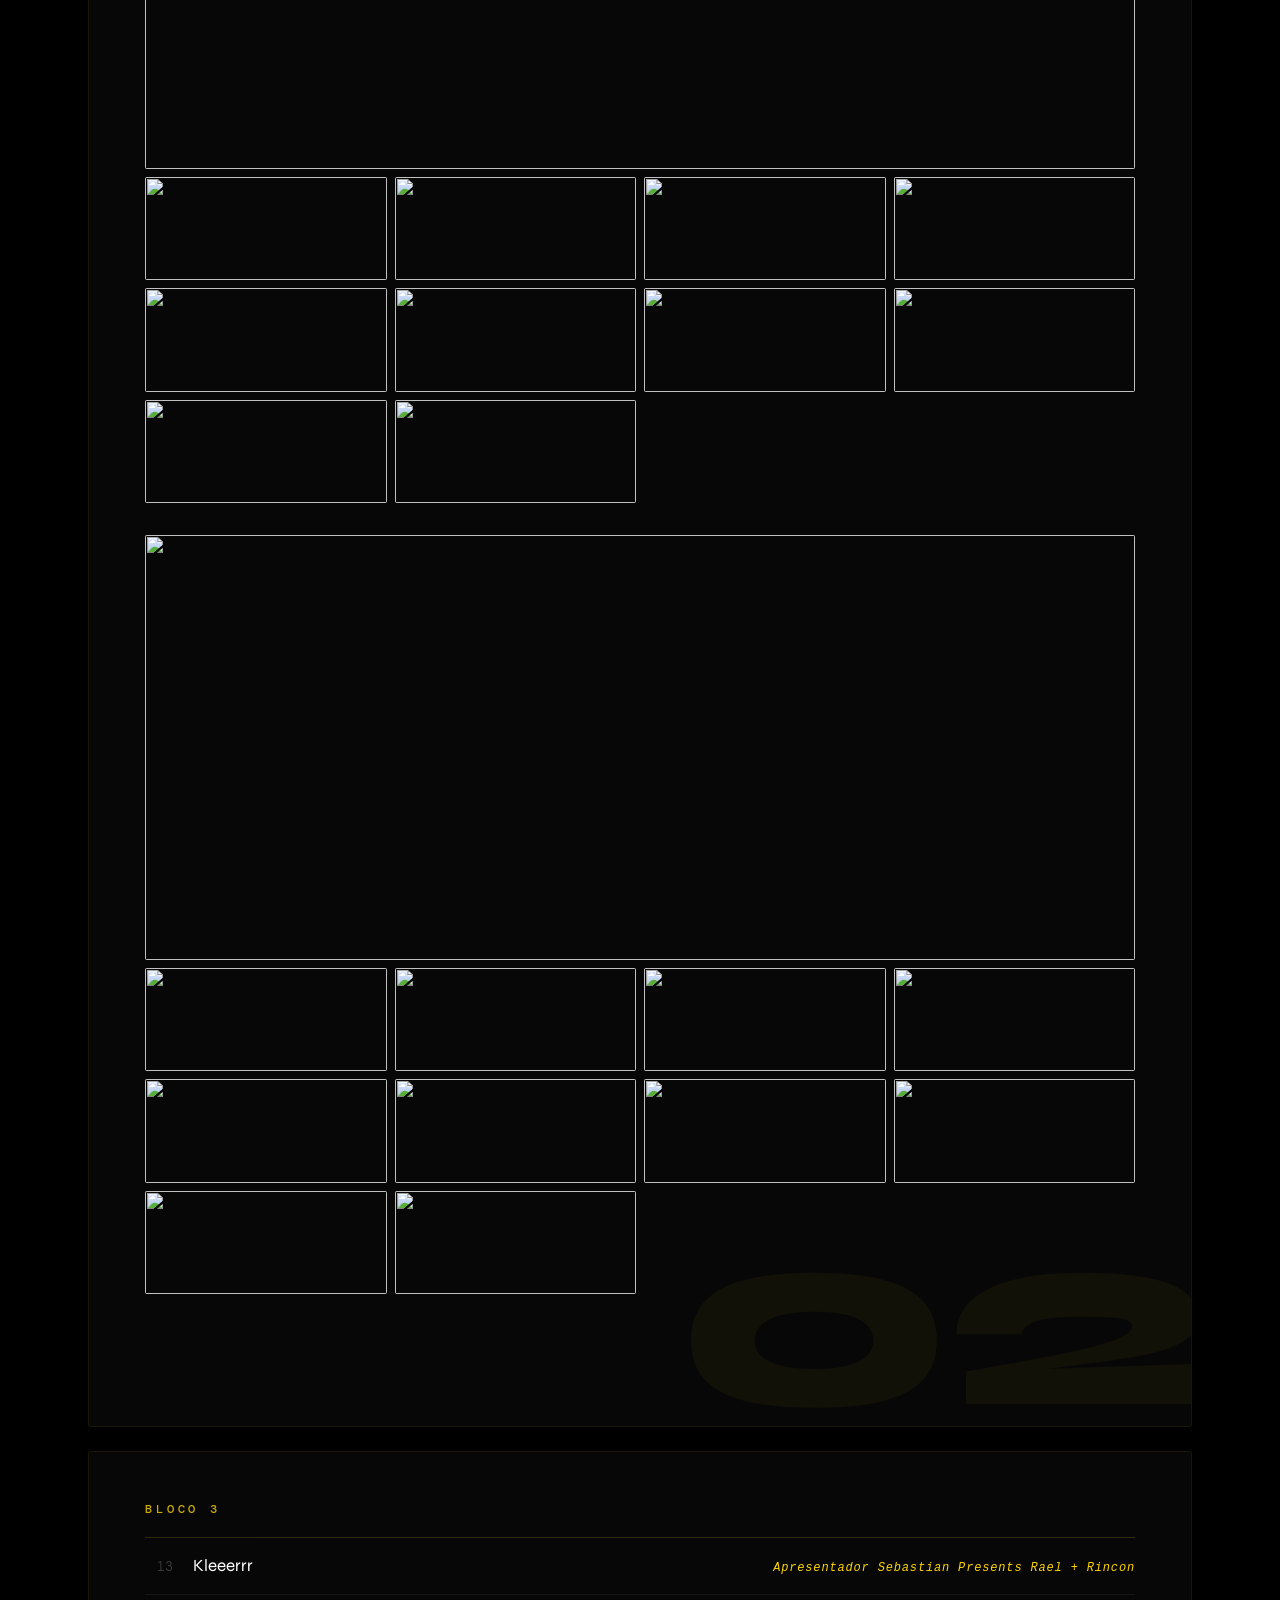
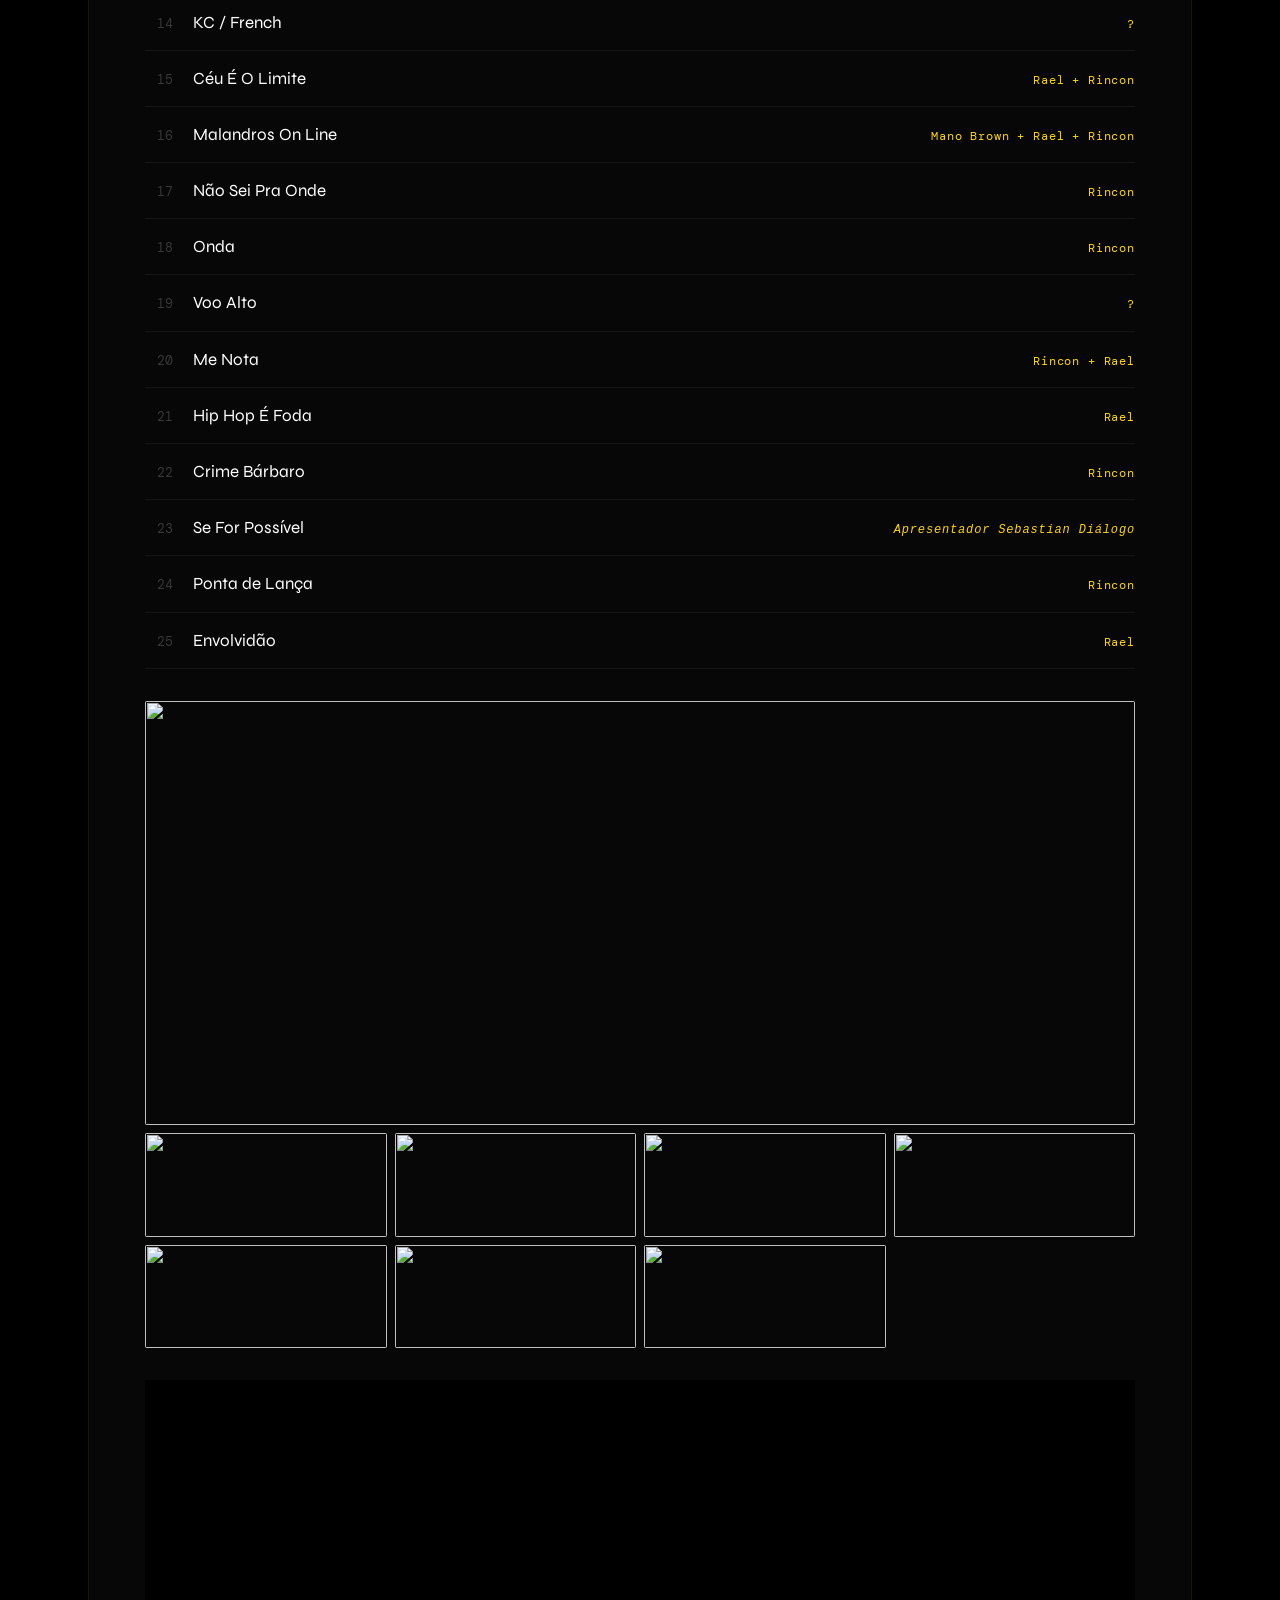
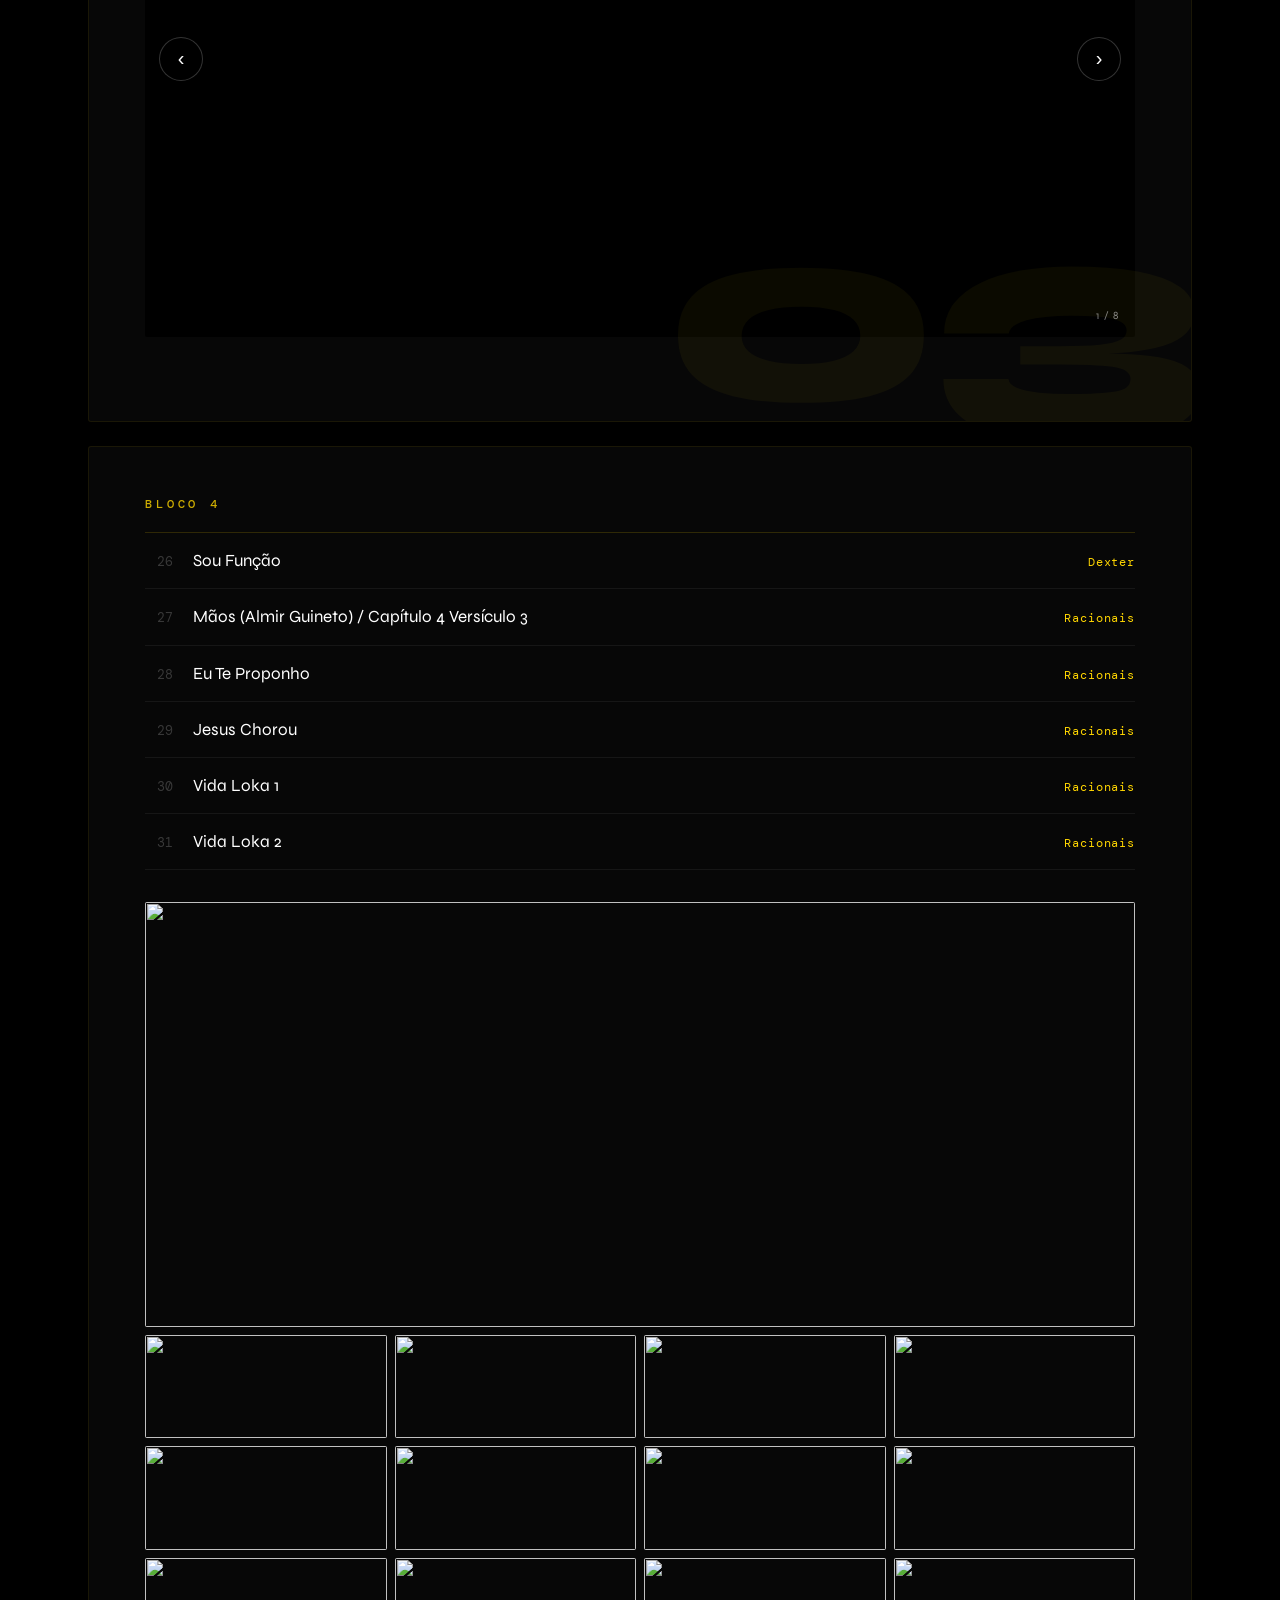
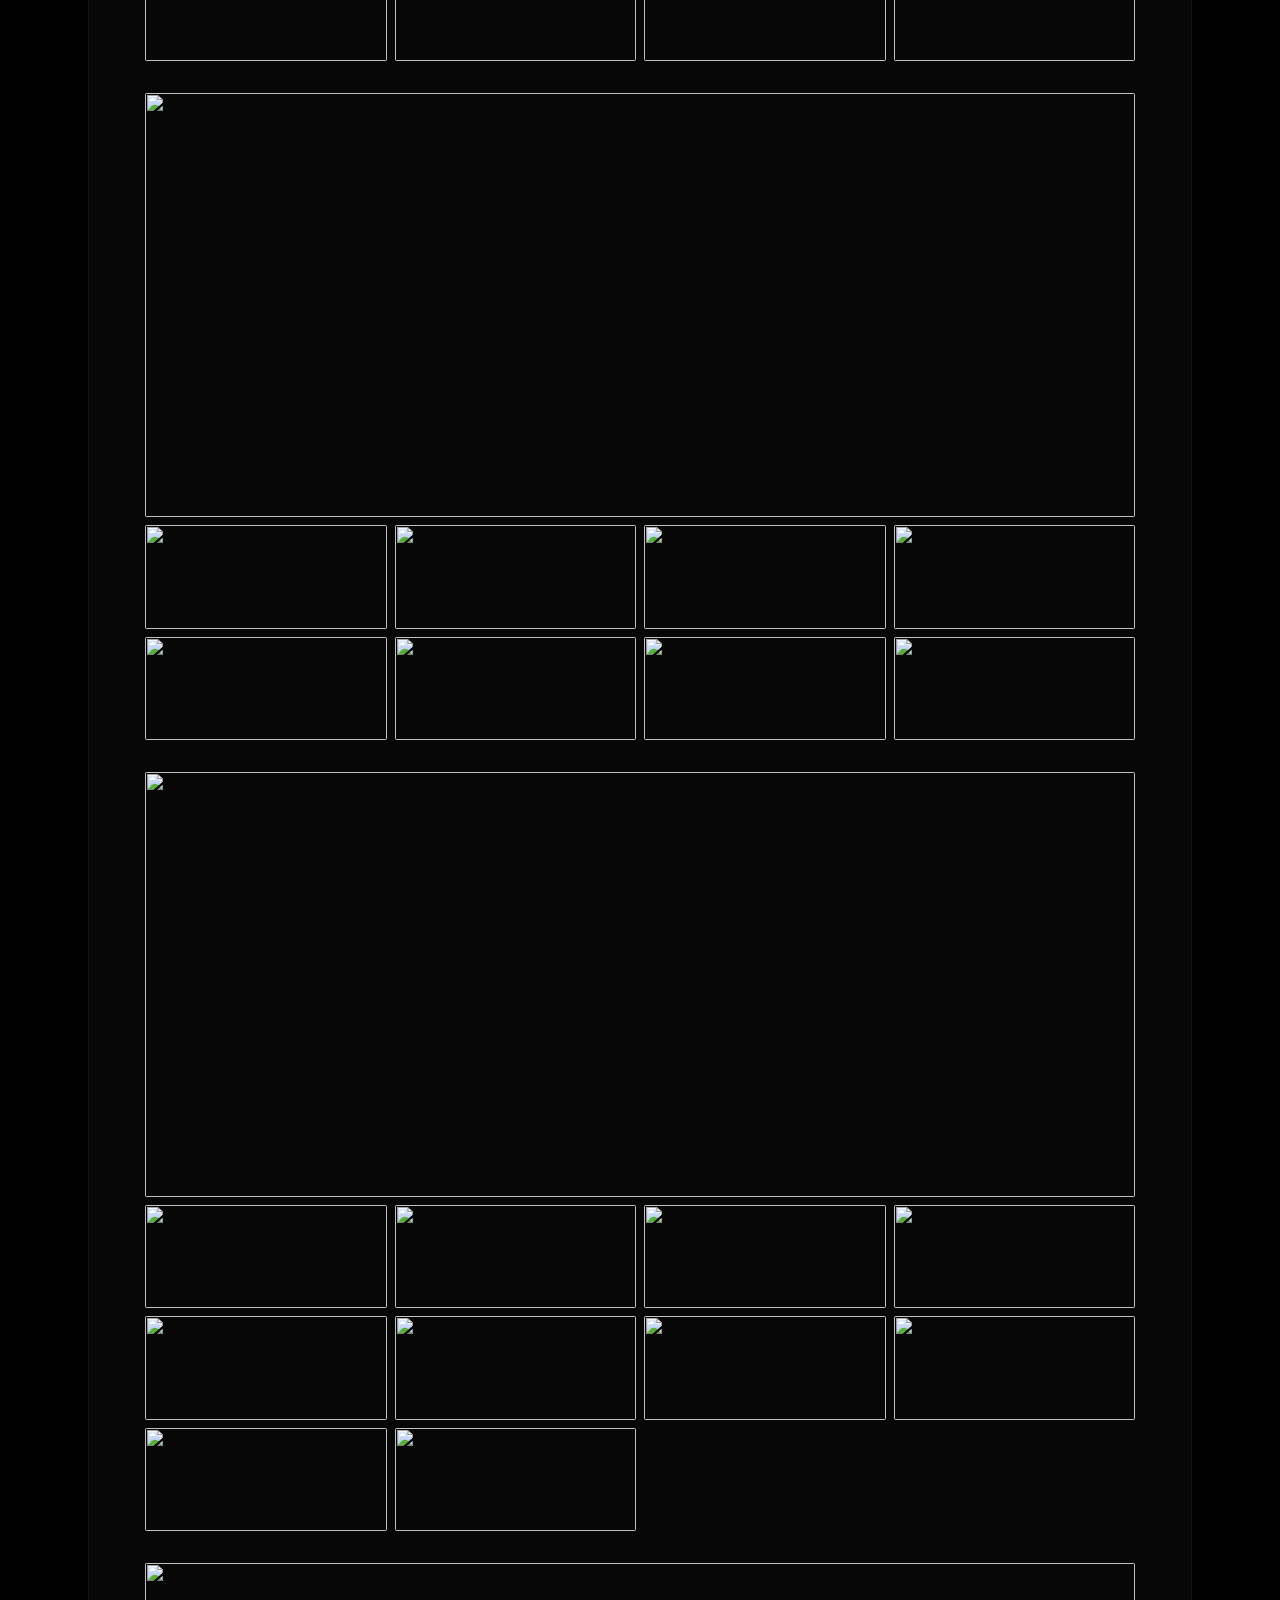
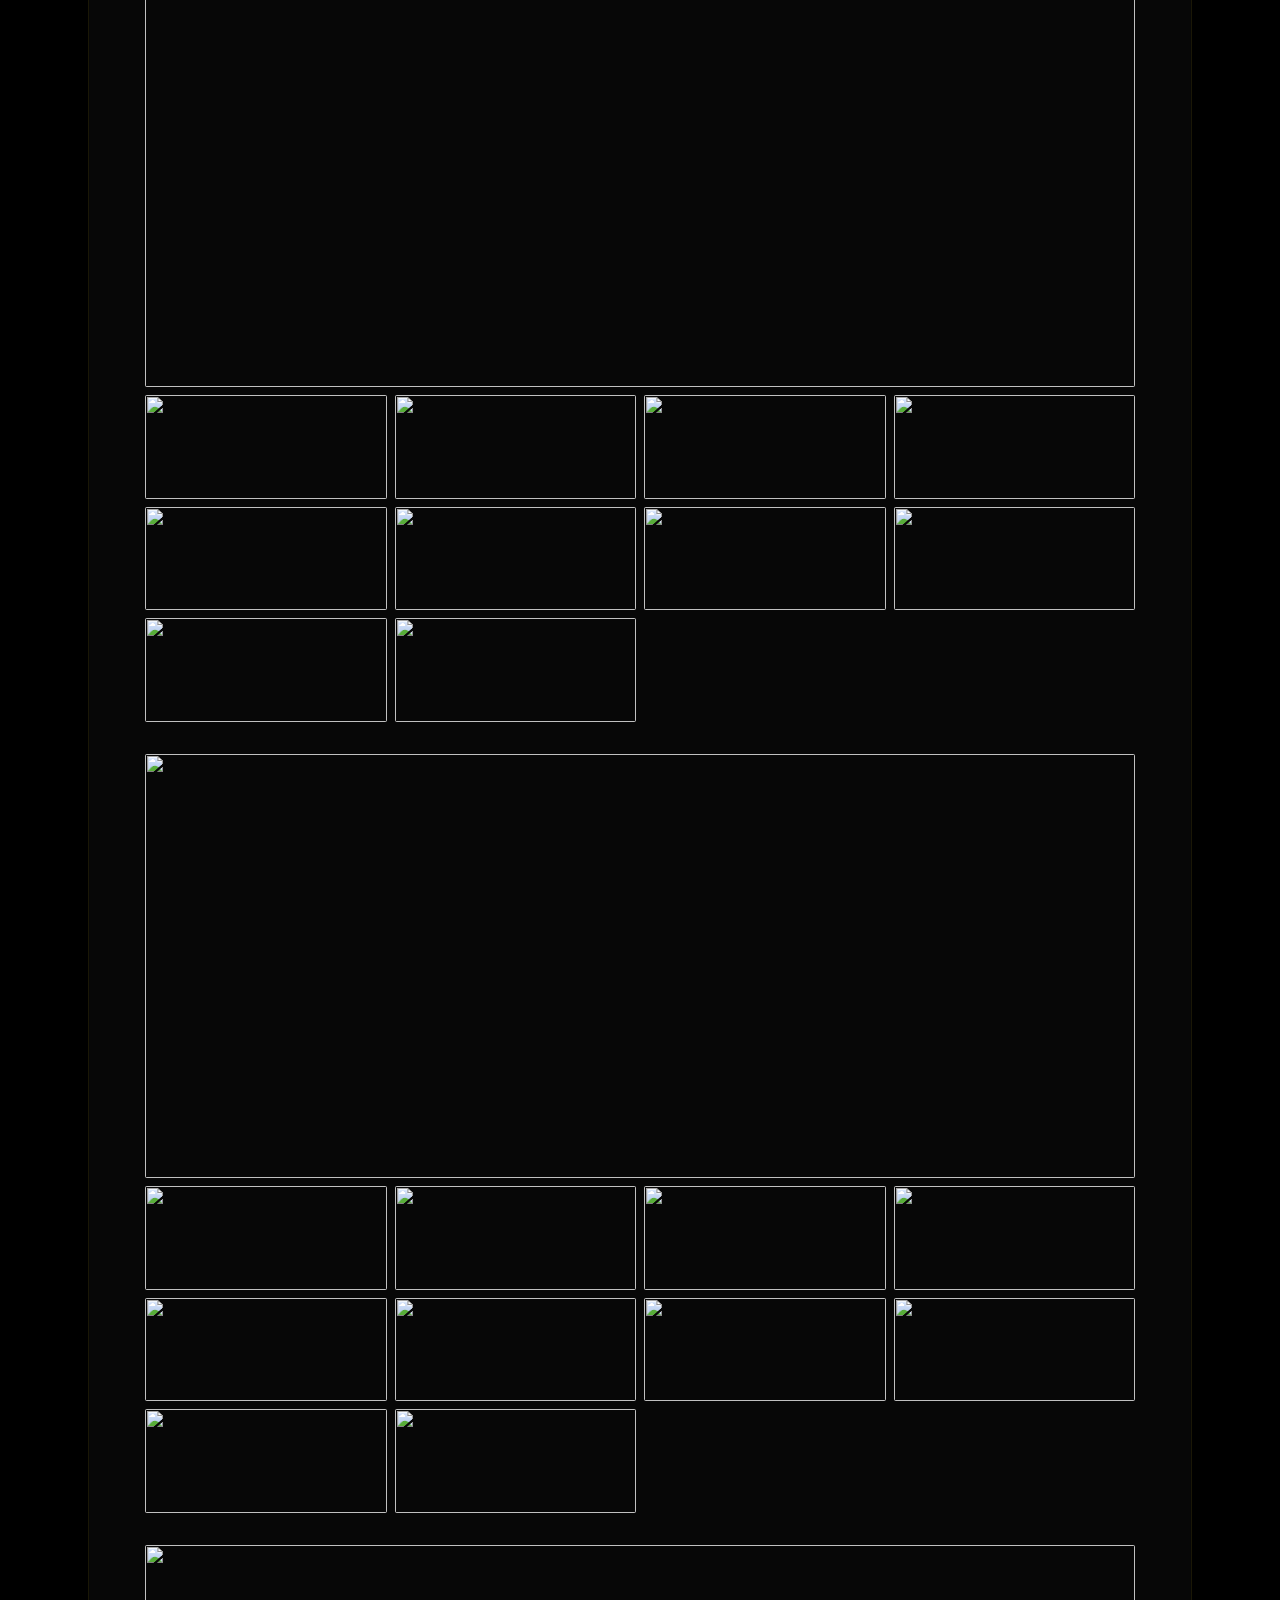
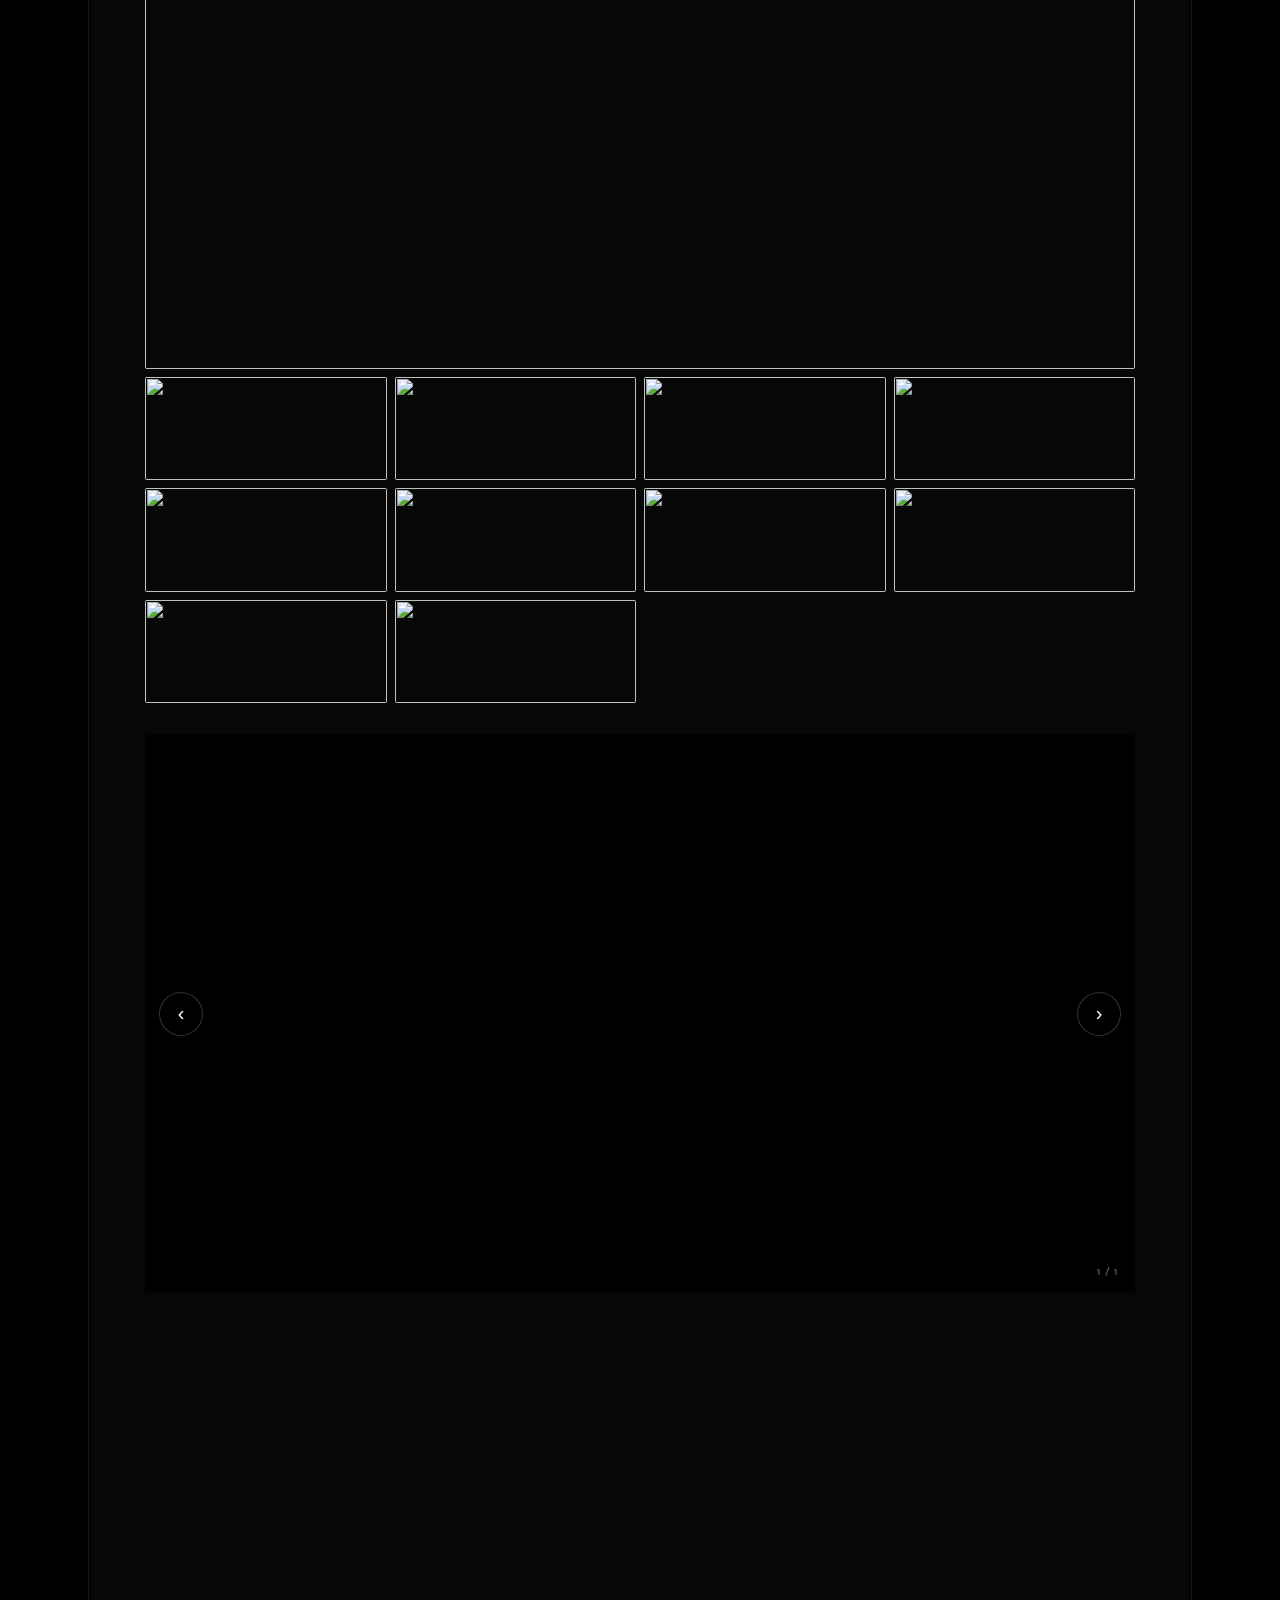
==== commit 66f6bb1c: "update bloco 1: 5 vídeos novos, remove carrossel antigo, faixa 6 → 157 Racionais Co-Authored-By: Cla" ====
--- a/index.html
+++ b/index.html
@@ -154,22 +154,25 @@
           <div class="track"><span class="track-num">3</span><span class="track-title">Qual Mentira</span><span class="track-artist track-artist--mb">Racionais</span></div>
           <div class="track"><span class="track-num">4</span><span class="track-title">Mente do Vilão</span><span class="track-artist track-artist--mb">Mano Brown</span></div>
           <div class="track"><span class="track-num">5</span><span class="track-title">Você Me Deve</span><span class="track-artist track-artist--mb">Mano Brown</span></div>
-          <div class="track"><span class="track-num">6</span><span class="track-title">Mal de Amor</span><span class="track-artist track-artist--mb">Mano Brown</span></div>
+          <div class="track"><span class="track-num">6</span><span class="track-title">157</span><span class="track-artist track-artist--mb">Racionais</span></div>
           <div class="track track--medley"><span class="track-num">7</span><span class="track-title">Mano Na Porta Do Bar / Diário De Um Detento / Tô Ouvindo Alguém Me Chamar / Amor Distante</span><span class="track-artist track-artist--mb">Mano Brown / Racionais</span></div>
         </div>
 
-        <!-- Loop 1 — carrossel dissolve -->
-        <div class="block-carousel">
-          <img class="carousel-slide active" src="assets/bloco 01/board-creations-2026-04-13_14_35/freepik_ancient-egyptian-pyramids_2774893048.png" alt="">
-          <img class="carousel-slide" src="assets/bloco 01/board-creations-2026-04-13_14_35/freepik_ancient-egyptian-pyramids_2774893061.png" alt="">
-          <img class="carousel-slide" src="assets/bloco 01/board-creations-2026-04-13_14_35/freepik_ancient-egyptian-pyramids_2774893085.png" alt="">
-          <img class="carousel-slide" src="assets/bloco 01/board-creations-2026-04-13_14_35/freepik_ancient-egyptian-pyramids_2774907591.png" alt="">
-          <img class="carousel-slide" src="assets/bloco 01/board-creations-2026-04-13_14_35/freepik_ancient-egyptian-pyramids_2774924350.png" alt="">
-          <img class="carousel-slide" src="assets/bloco 01/board-creations-2026-04-13_14_35/freepik_ancient-egyptian-pyramids_2774924512.png" alt="">
-          <img class="carousel-slide" src="assets/bloco 01/board-creations-2026-04-13_14_35/freepik_ancient-egyptian-pyramids_2774943568.png" alt="">
-          <img class="carousel-slide" src="assets/bloco 01/board-creations-2026-04-13_14_35/freepik_ancient-egyptian-pyramids_2774943580.png" alt="">
-          <img class="carousel-slide" src="assets/bloco 01/board-creations-2026-04-13_14_35/freepik_ancient-egyptian-pyramids_2774943604.png" alt="">
-          <img class="carousel-slide" src="assets/bloco 01/board-creations-2026-04-13_14_35/freepik_ancient-egyptian-pyramids_2774965009.png" alt="">
+        <!-- Vídeos -->
+        <div class="block-video">
+          <video src="assets/bloco 01/videos/freepik_the-mirror-pyramid-and-sp_2782622352.mp4" loop muted autoplay playsinline></video>
+        </div>
+        <div class="block-video">
+          <video src="assets/bloco 01/videos/freepik_the-camera-orbits-90-degr_2783851501.mp4" loop muted autoplay playsinline></video>
+        </div>
+        <div class="block-video">
+          <video src="assets/bloco 01/videos/freepik_thousands-of-mirror-tile-_2783896821.mp4" loop muted autoplay playsinline></video>
+        </div>
+        <div class="block-video">
+          <video src="assets/bloco 01/videos/freepik_the-camera-begins-at-extr_2783926018.mp4" loop muted autoplay playsinline></video>
+        </div>
+        <div class="block-video">
+          <video src="assets/bloco 01/videos/freepik_infinite-continuous-dolly_2783934920.mp4" loop muted autoplay playsinline></video>
         </div>
 
         <!-- Imagens soltas -->
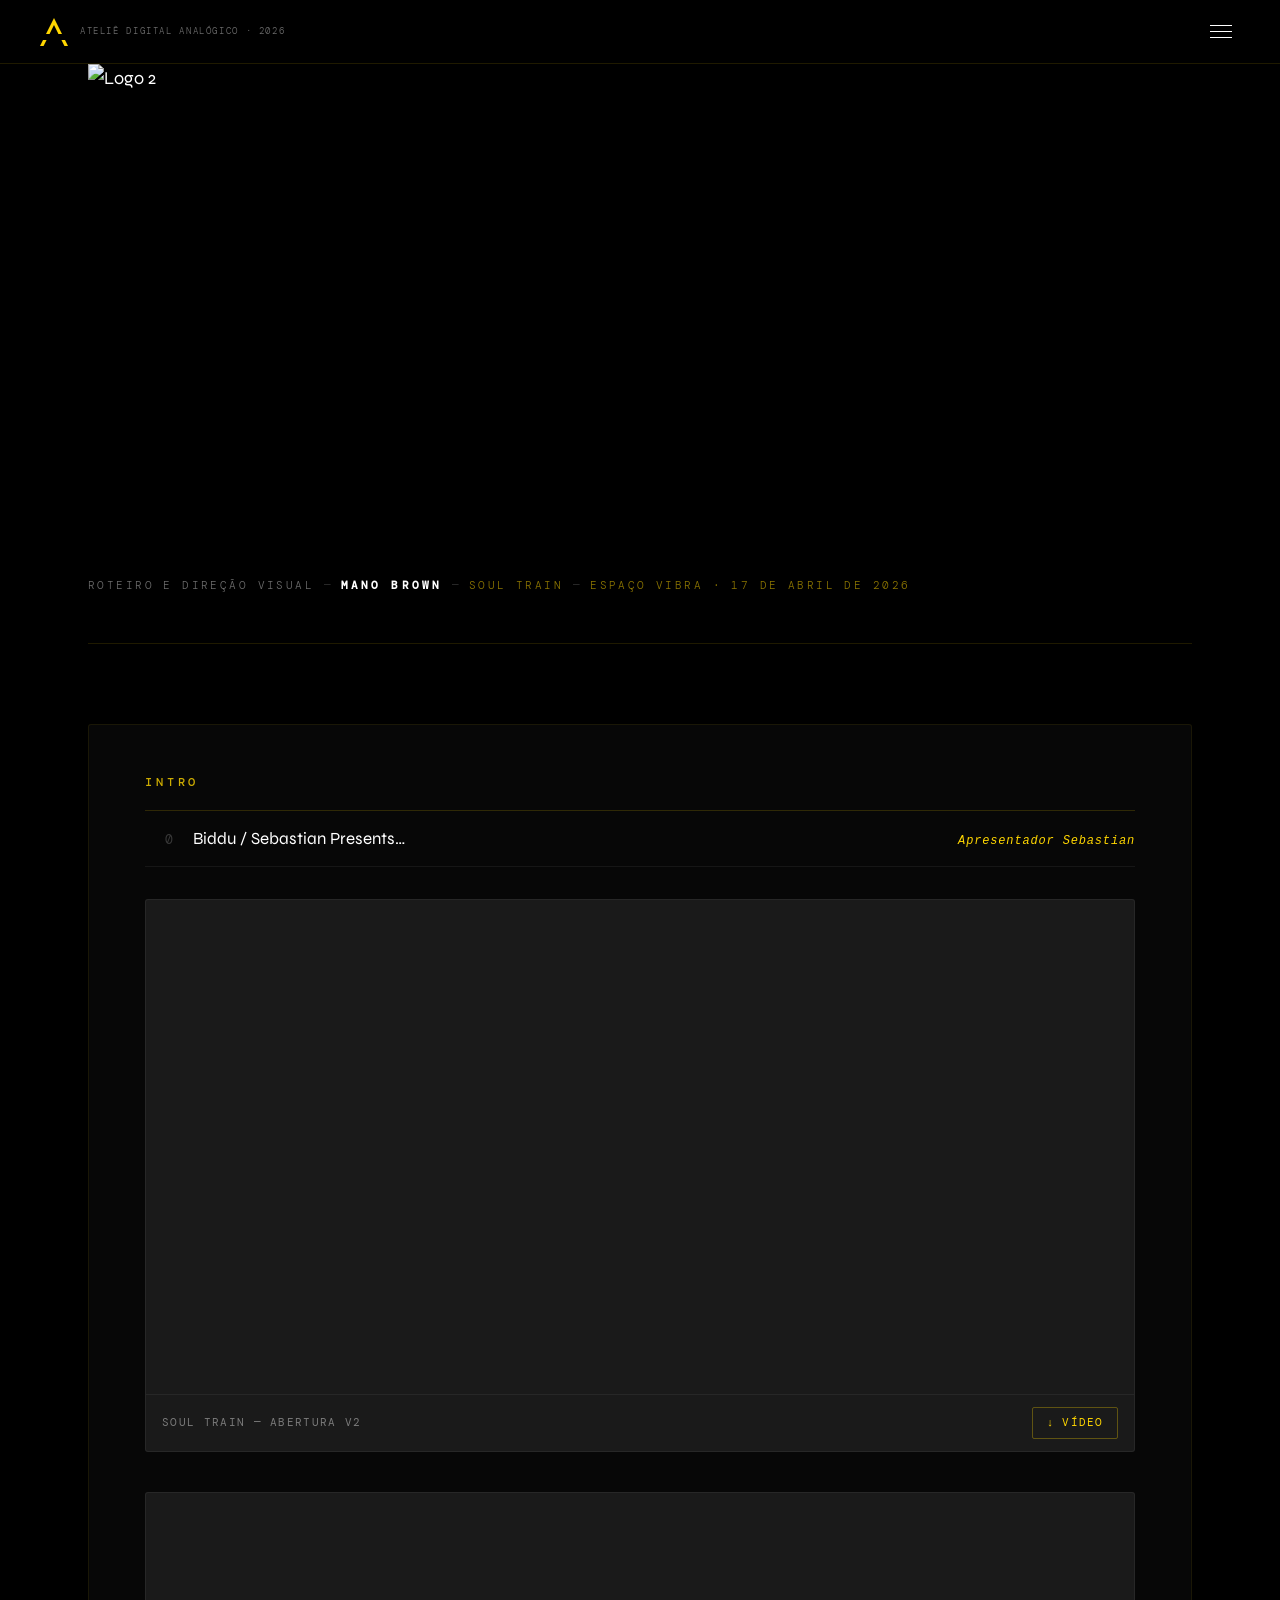
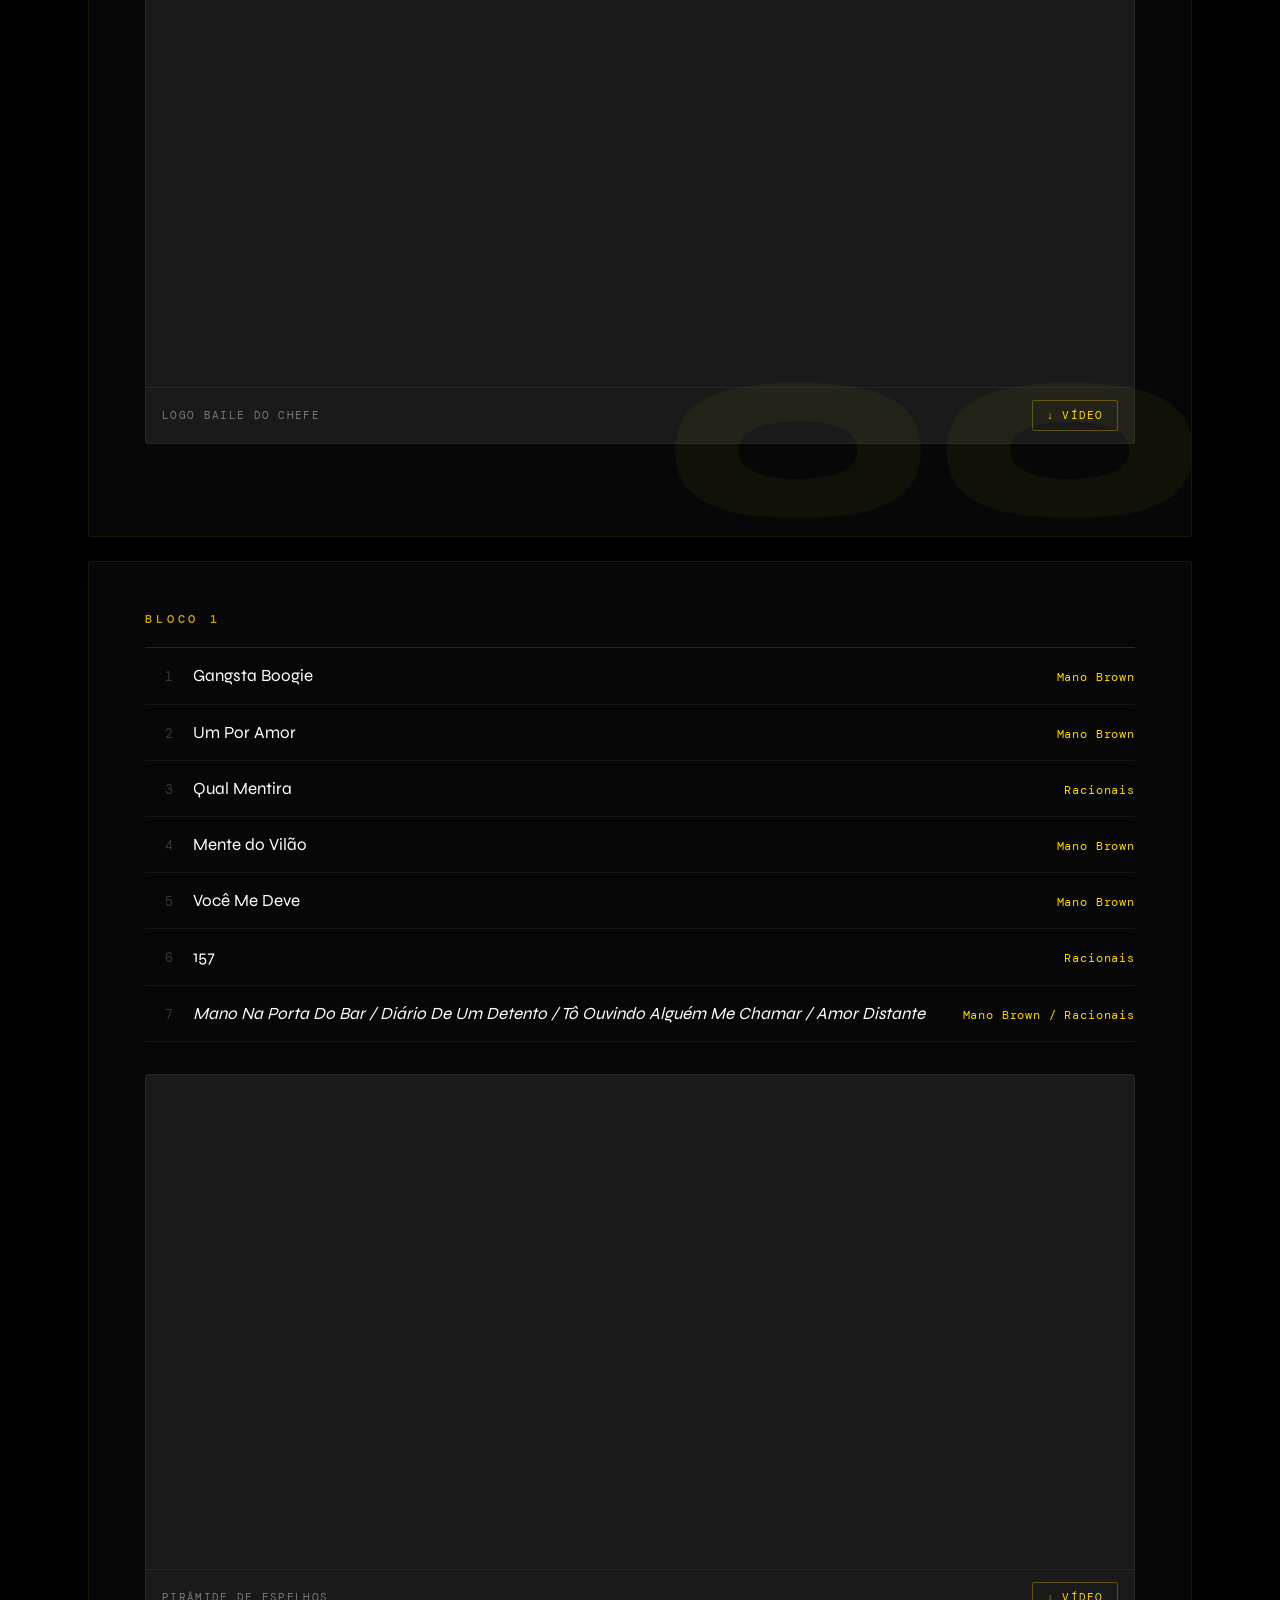
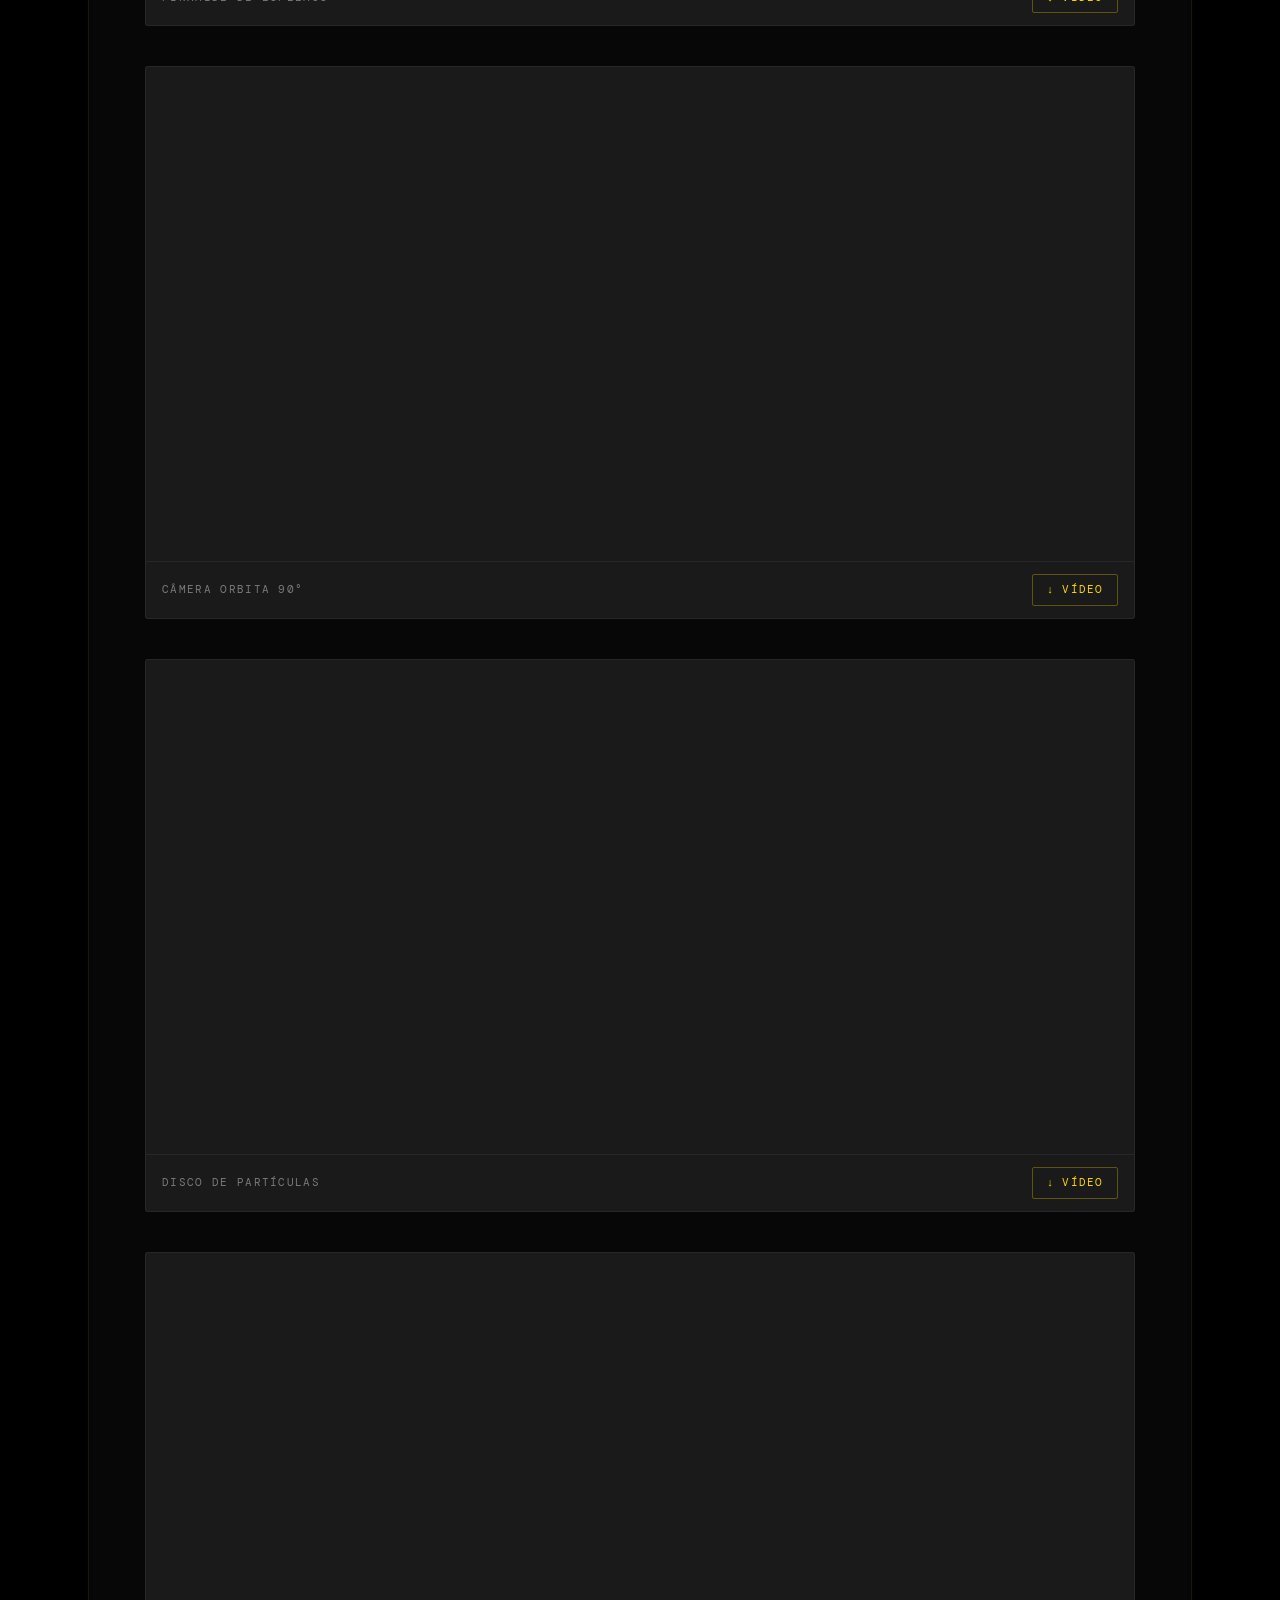
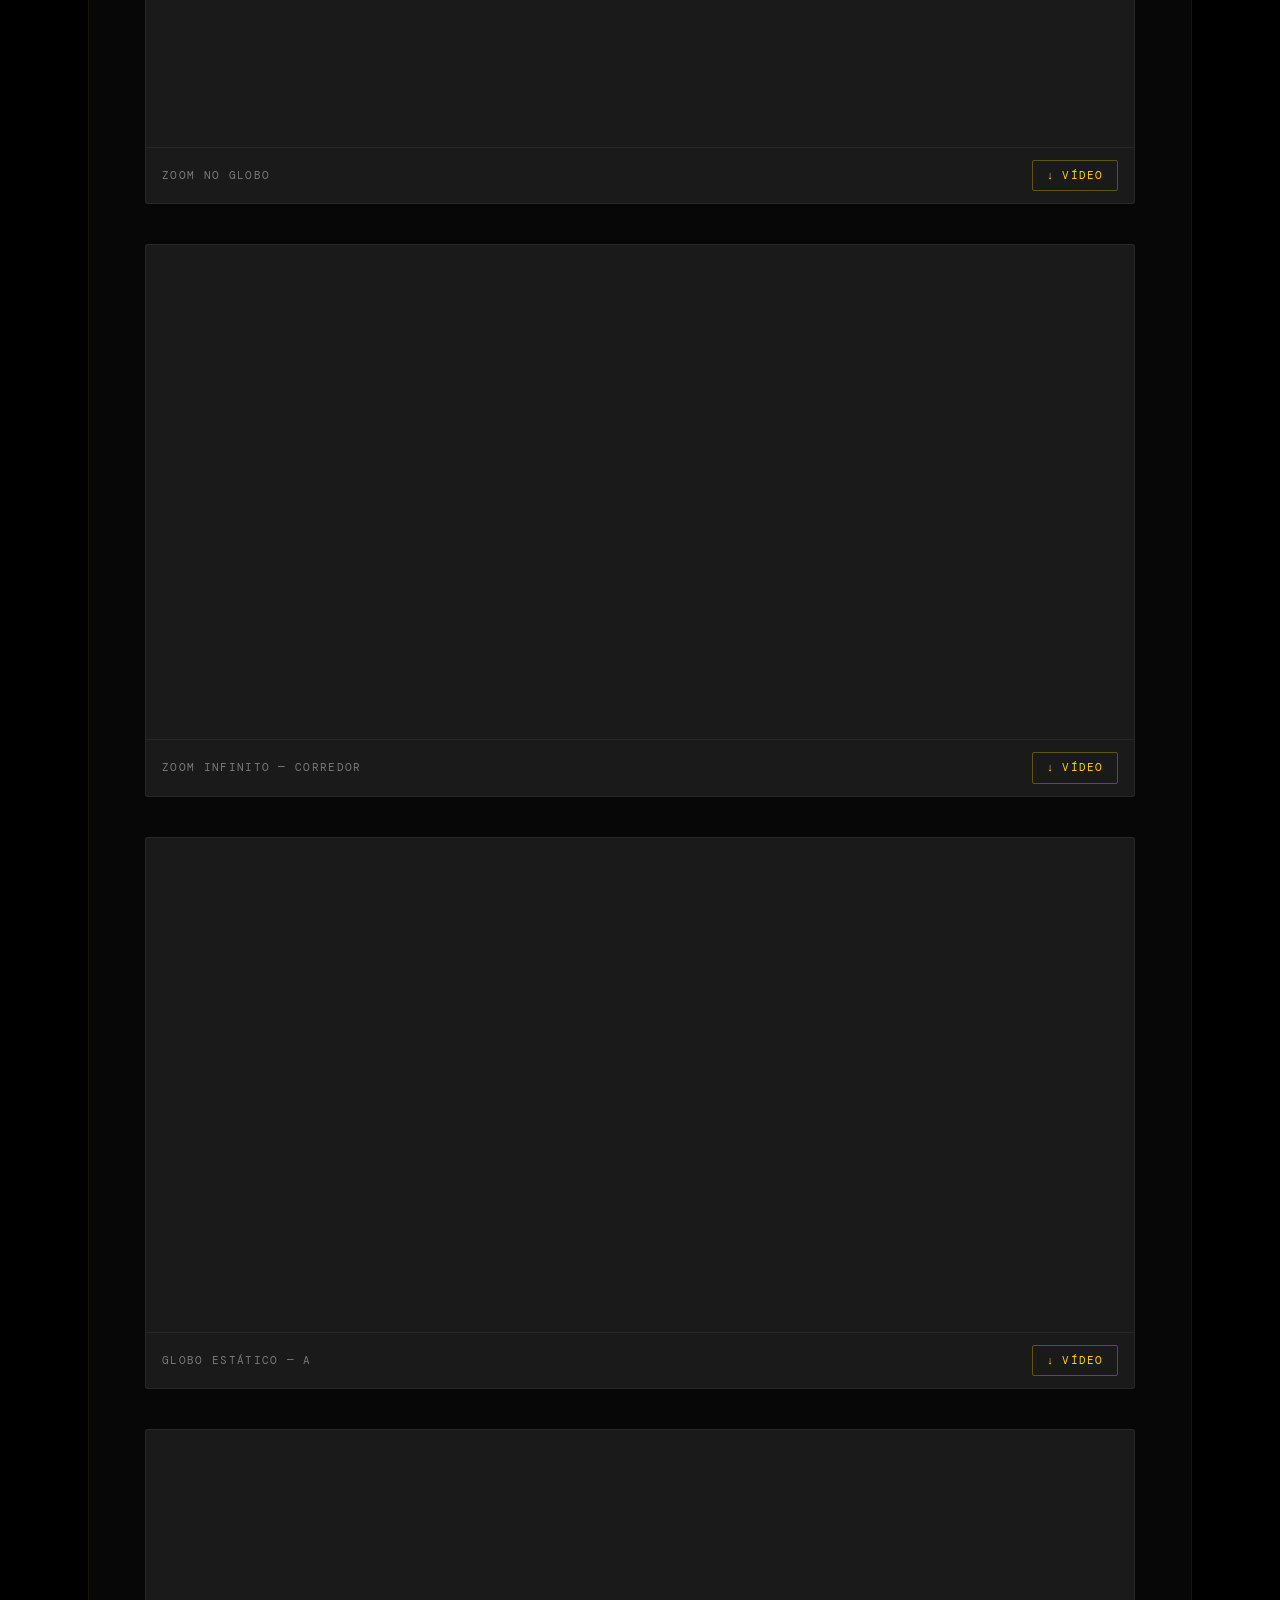
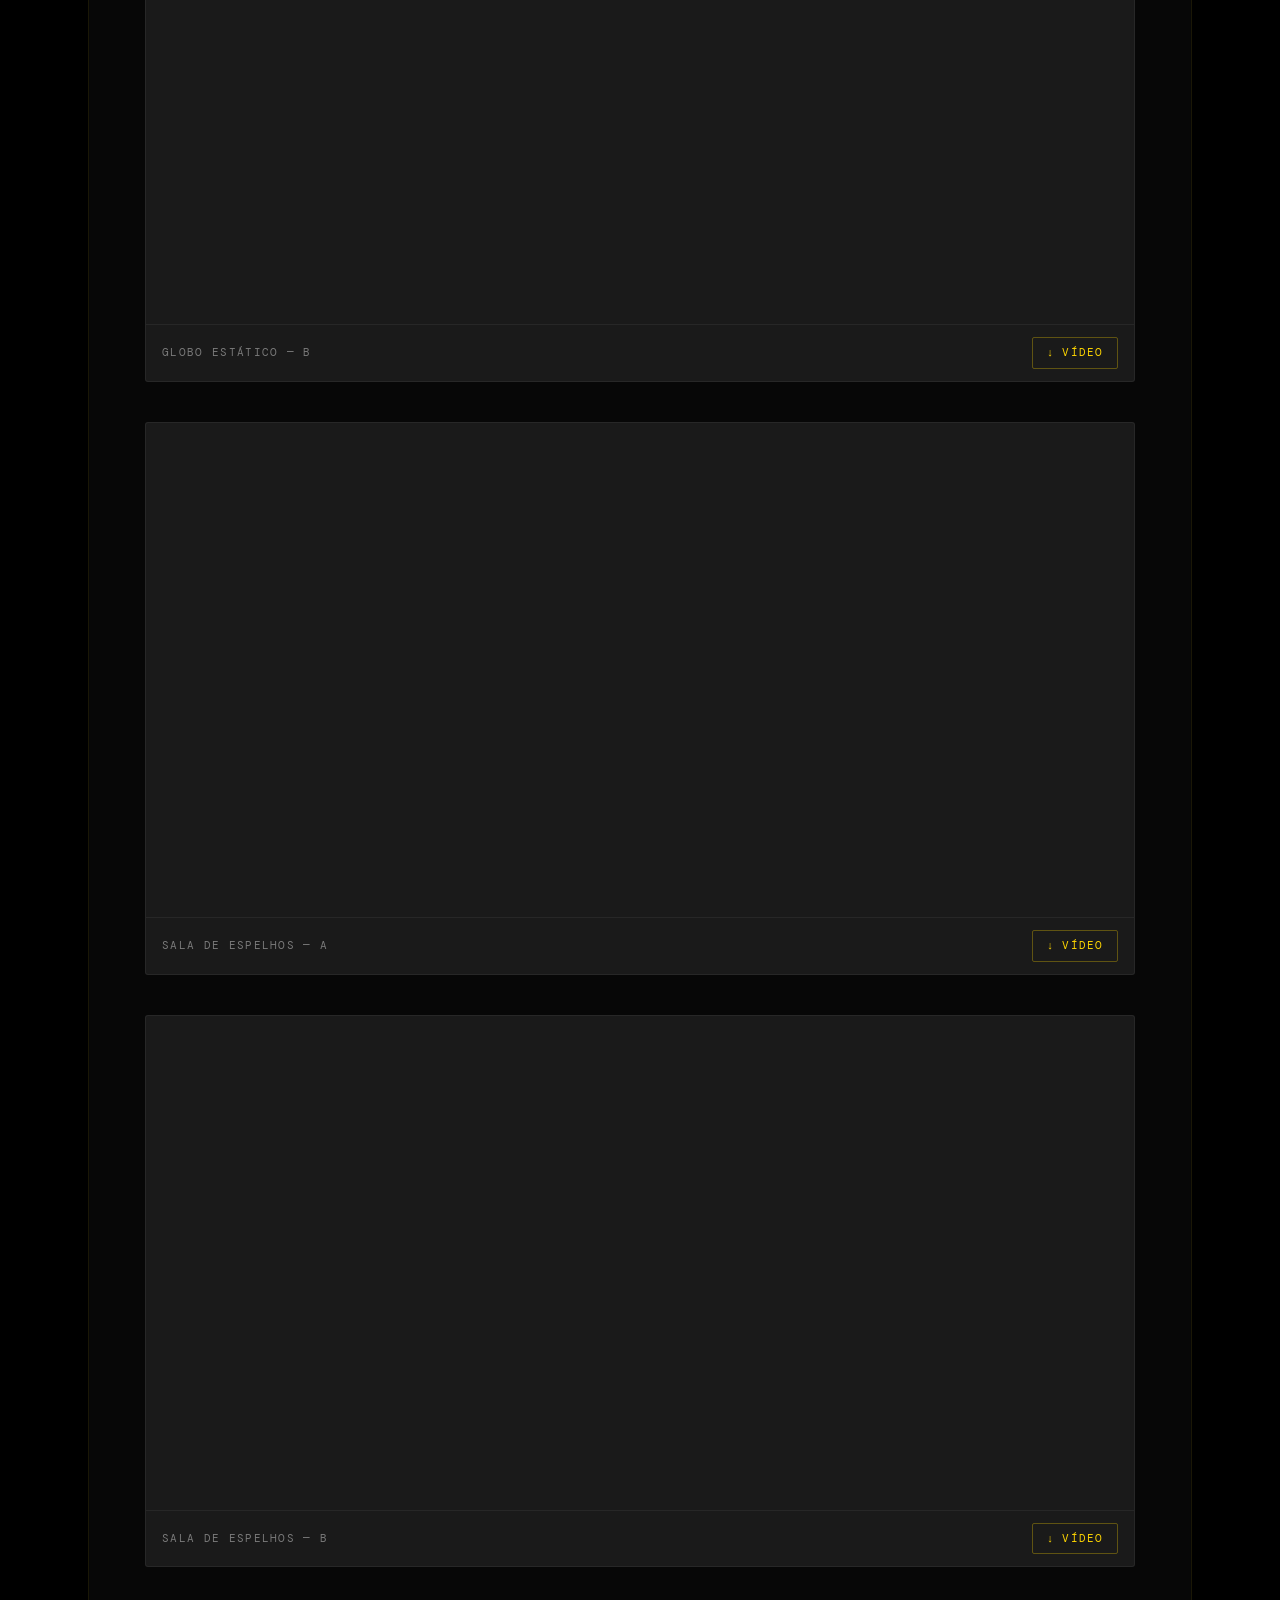
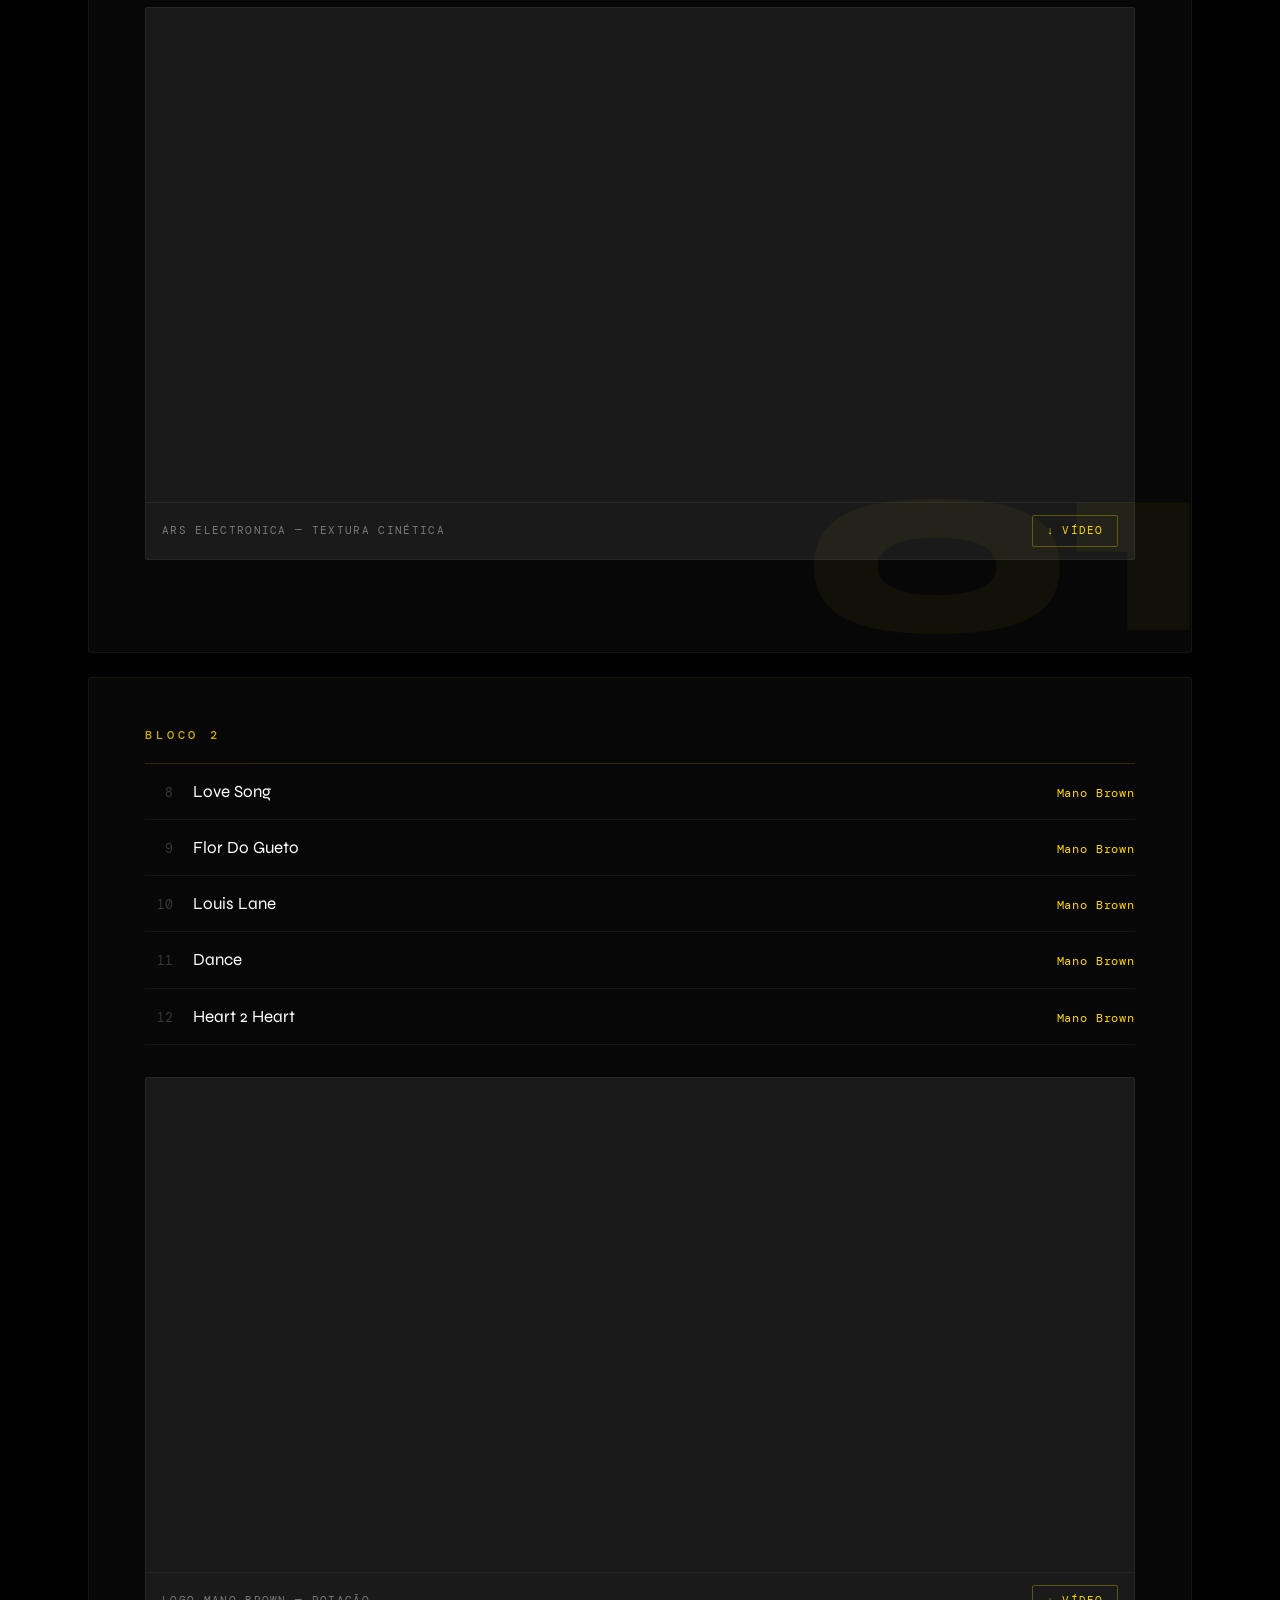
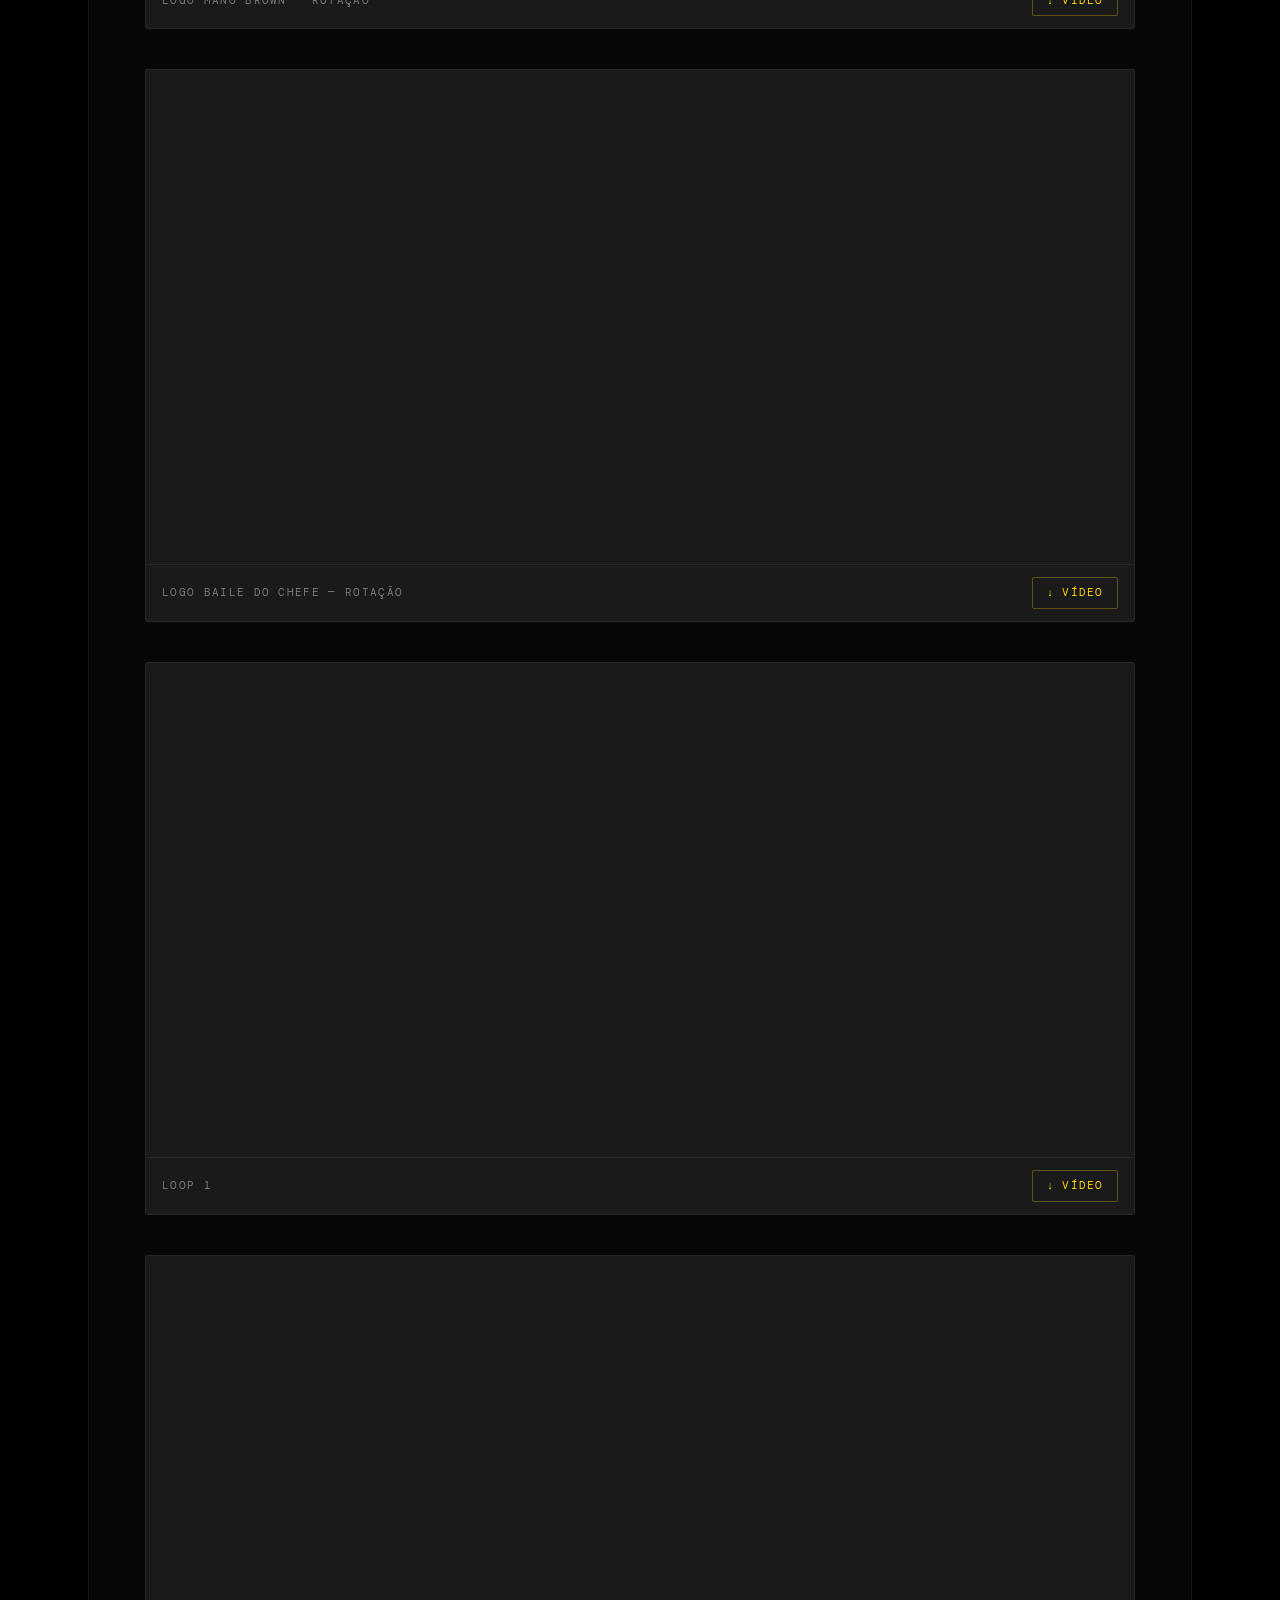
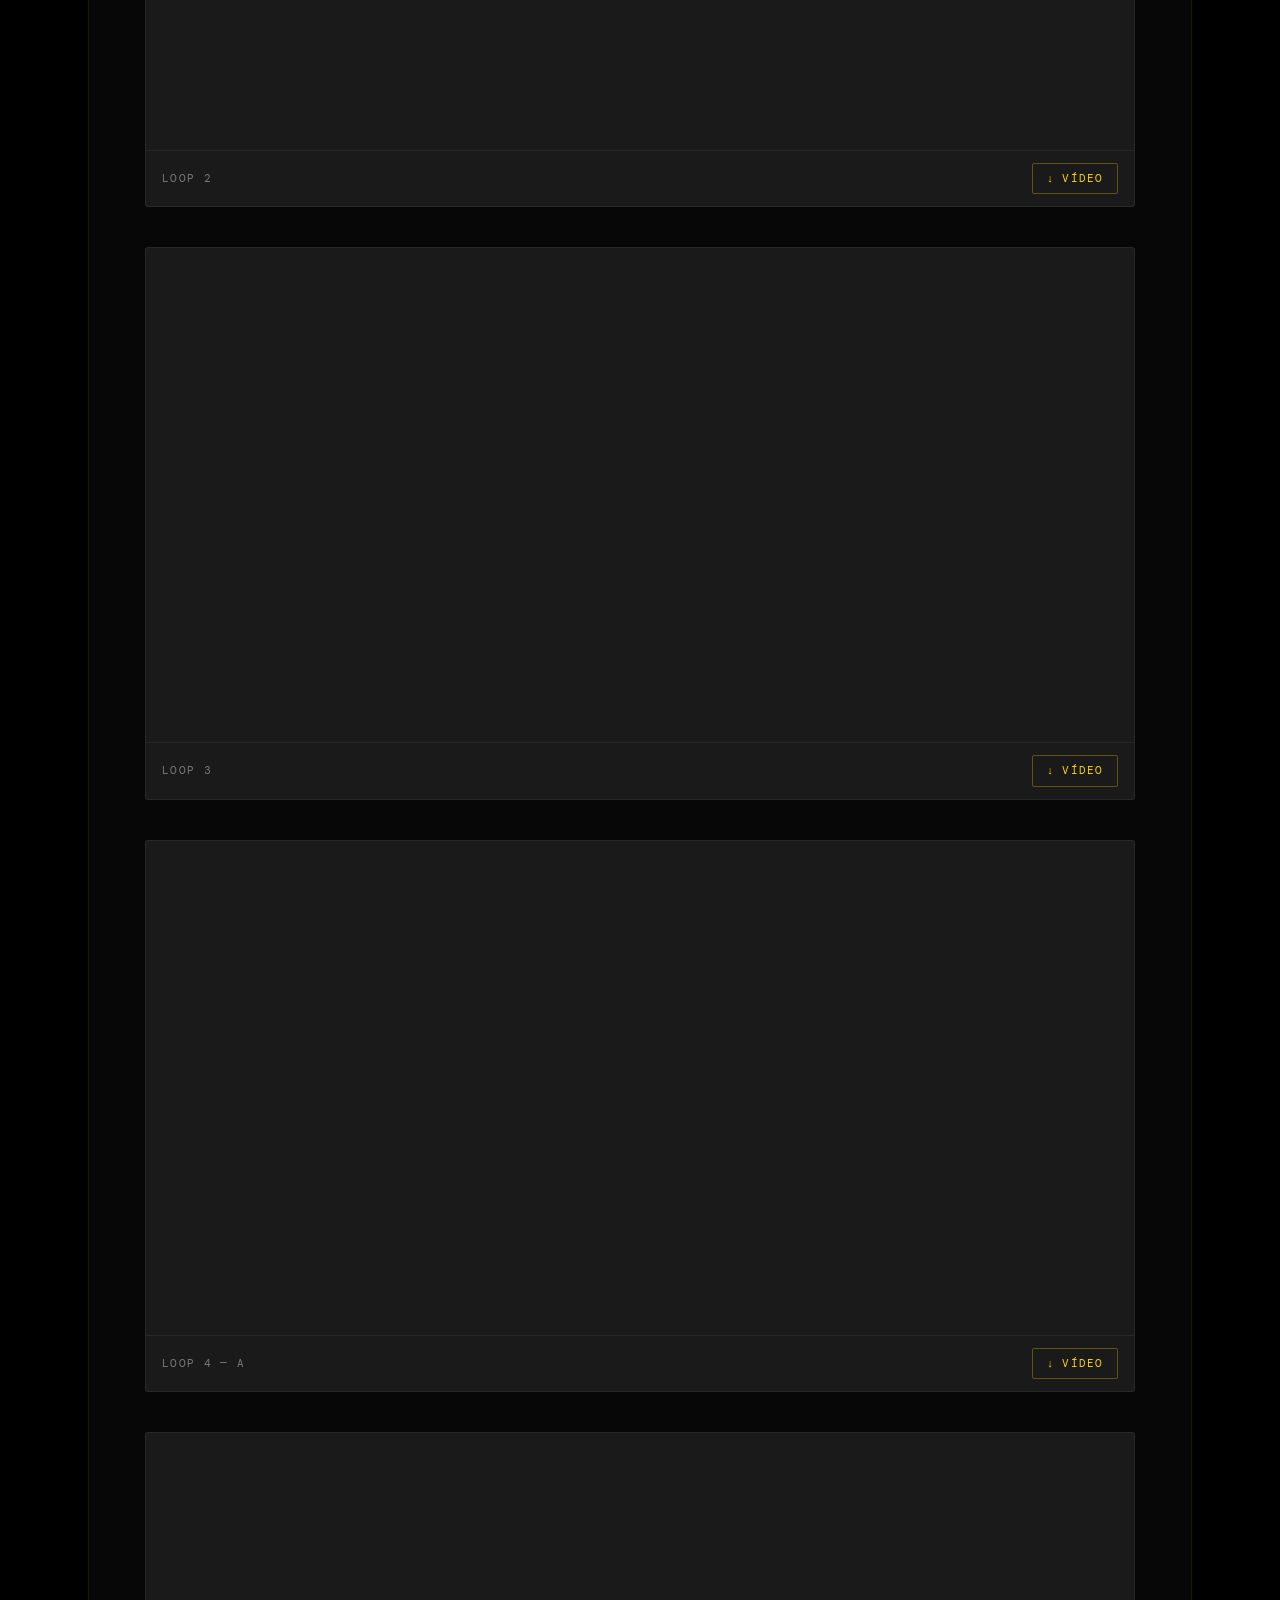
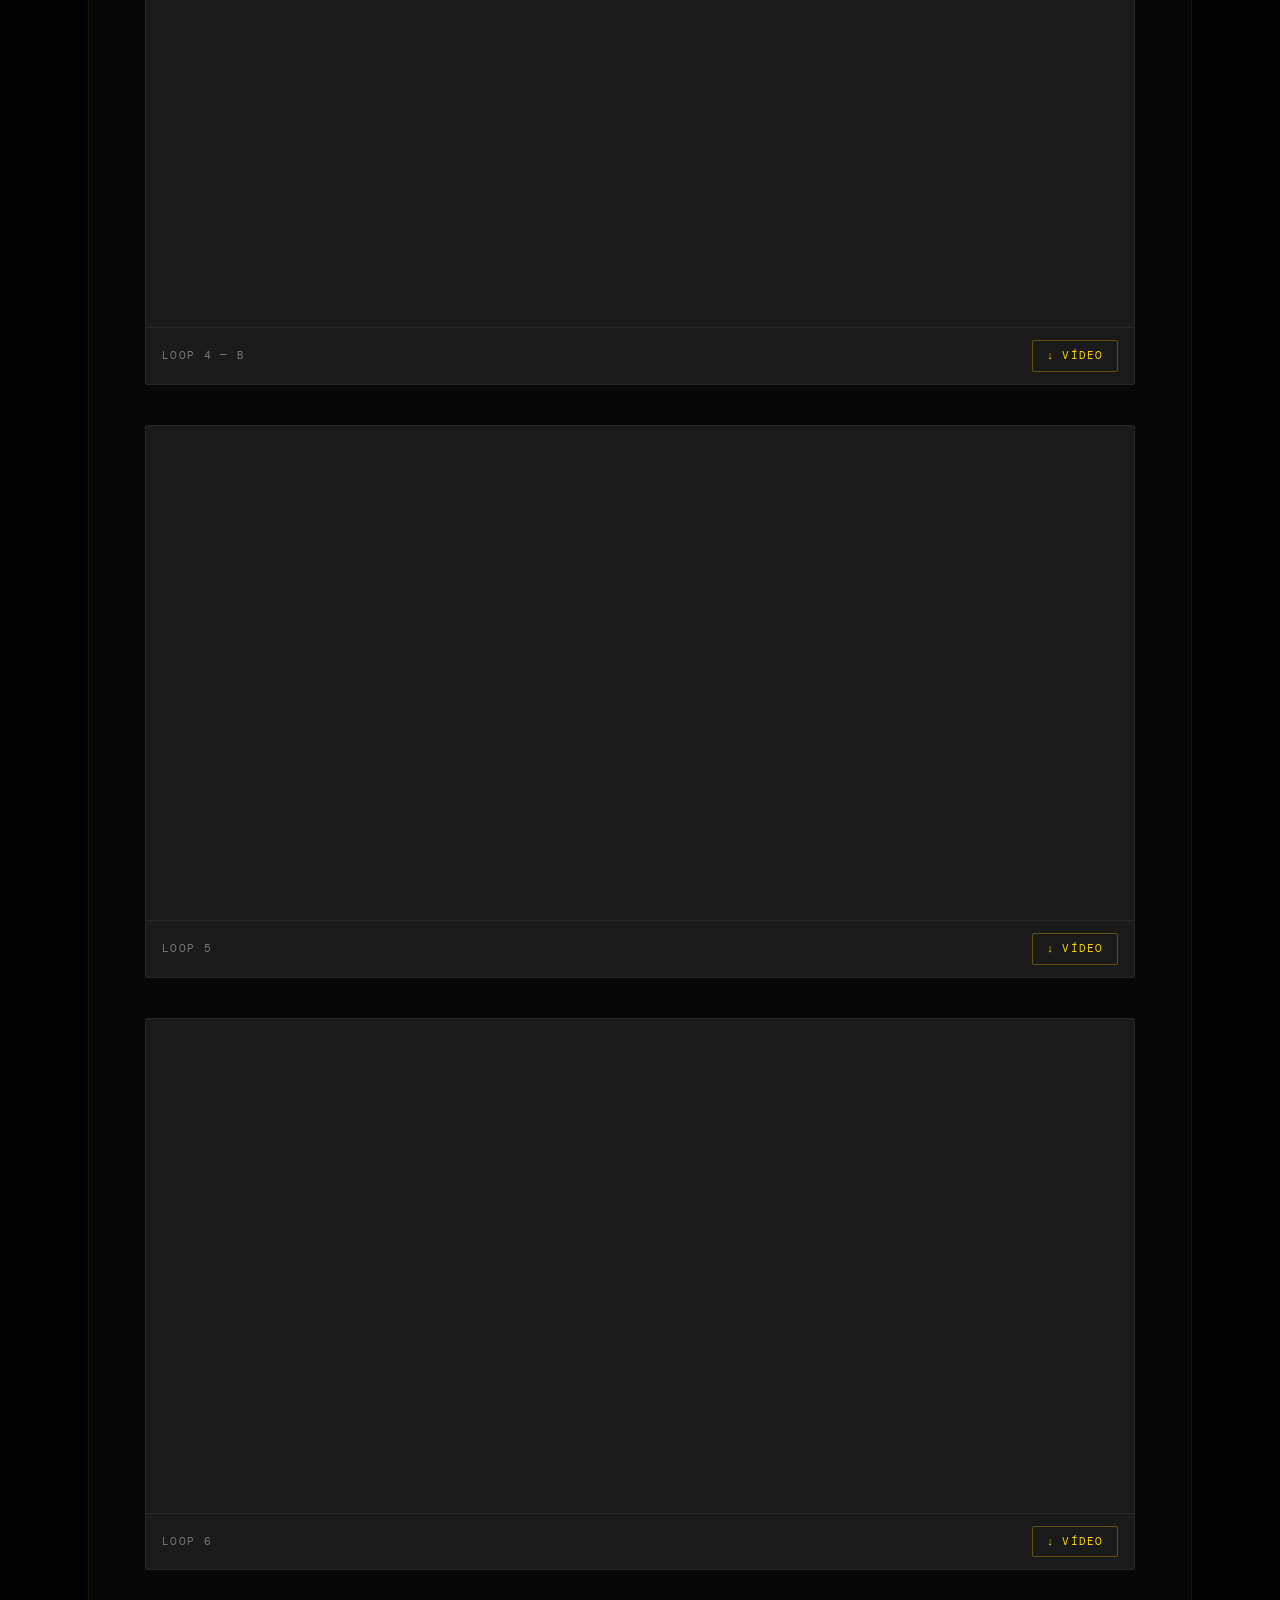
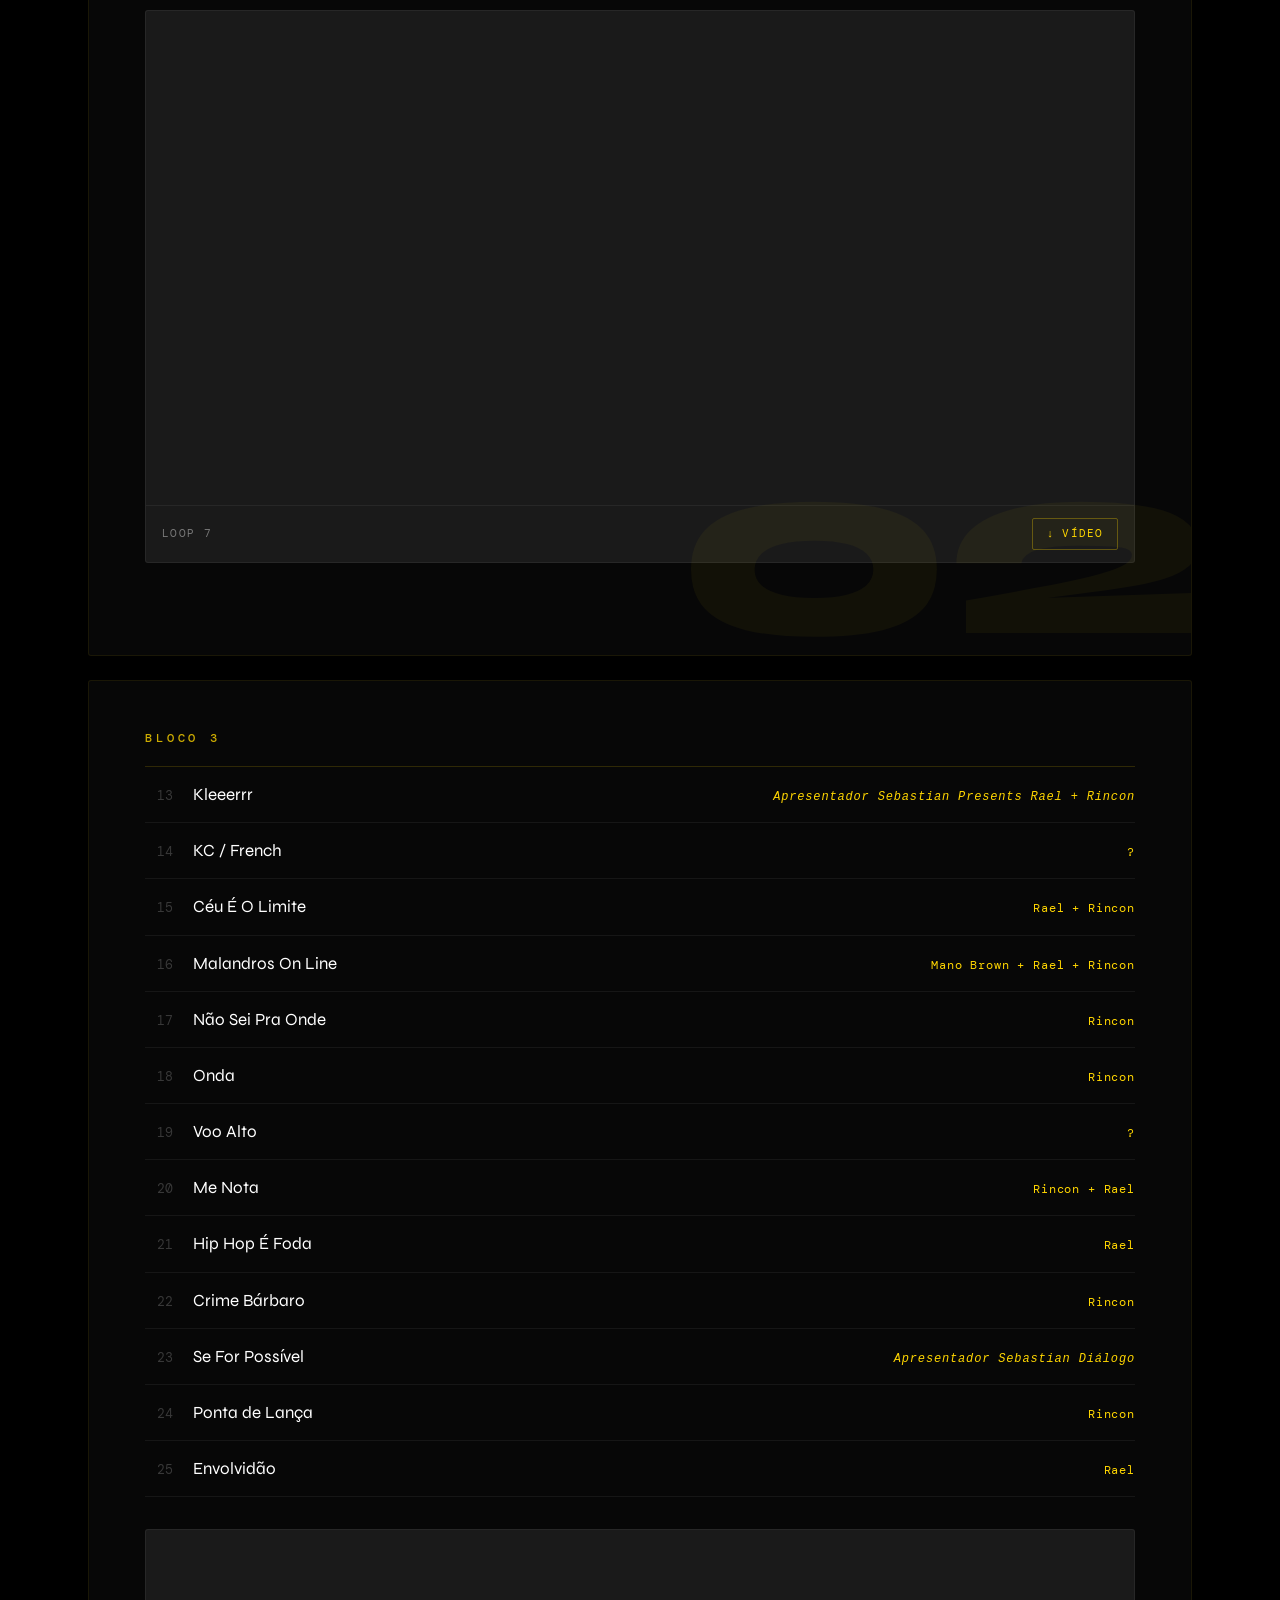
==== commit 9325e73c: "feat: v2 — blocos 01-04 + intro + logos, video-cards, deteccao local/online" ====
--- a/index.html
+++ b/index.html
@@ -112,35 +112,25 @@
           <div class="track"><span class="track-num">0</span><span class="track-title">Biddu / Sebastian Presents…</span><span class="track-artist track-artist--host">Apresentador Sebastian</span></div>
         </div>
 
-        <!-- Vídeo loop -->
-        <div class="block-video" style="position:relative;">
-          <video id="intro-video" src="assets/intro/SOUL_TRAIN_ABERTURA_MB_V1_Peq_gh.mp4" loop muted autoplay playsinline></video>
-          <button id="intro-mute-btn" onclick="(function(){var v=document.getElementById('intro-video');v.muted=!v.muted;document.getElementById('intro-mute-btn').textContent=v.muted?'🔇':'🔊';})()" style="position:absolute;bottom:14px;right:14px;background:rgba(0,0,0,.55);border:1px solid rgba(255,255,255,.25);color:#fff;font-size:18px;width:40px;height:40px;border-radius:50%;cursor:pointer;display:flex;align-items:center;justify-content:center;z-index:10;">🔇</button>
-        </div>
-
-        <!-- Grid 4 colunas -->
-        <div class="scene-grid scene-grid--col4">
-          <div class="scene-item" data-group="intro" data-index="0"><img src="assets/intro/1.png" alt="Intro 01" loading="lazy"><span class="scene-num">01</span></div>
-          <div class="scene-item" data-group="intro" data-index="1"><img src="assets/intro/2.png" alt="Intro 02" loading="lazy"><span class="scene-num">02</span></div>
-          <div class="scene-item" data-group="intro" data-index="2"><img src="assets/intro/3.png" alt="Intro 03" loading="lazy"><span class="scene-num">03</span></div>
-          <div class="scene-item" data-group="intro" data-index="3"><img src="assets/intro/4.png" alt="Intro 04" loading="lazy"><span class="scene-num">04</span></div>
-          <div class="scene-item" data-group="intro" data-index="4"><img src="assets/intro/5.png" alt="Intro 05" loading="lazy"><span class="scene-num">05</span></div>
-          <div class="scene-item" data-group="intro" data-index="5"><img src="assets/intro/6.png" alt="Intro 06" loading="lazy"><span class="scene-num">06</span></div>
-          <div class="scene-item" data-group="intro" data-index="6"><img src="assets/intro/7.png" alt="Intro 07" loading="lazy"><span class="scene-num">07</span></div>
-          <div class="scene-item" data-group="intro" data-index="7"><img src="assets/intro/8.png" alt="Intro 08" loading="lazy"><span class="scene-num">08</span></div>
-          <div class="scene-item" data-group="intro" data-index="8"><img src="assets/intro/9.png" alt="Intro 09" loading="lazy"><span class="scene-num">09</span></div>
-          <div class="scene-item" data-group="intro" data-index="9"><img src="assets/intro/10.png" alt="Intro 10" loading="lazy"><span class="scene-num">10</span></div>
-          <div class="scene-item" data-group="intro" data-index="10"><img src="assets/intro/11.png" alt="Intro 11" loading="lazy"><span class="scene-num">11</span></div>
-          <div class="scene-item" data-group="intro" data-index="11"><img src="assets/intro/12.png" alt="Intro 12" loading="lazy"><span class="scene-num">12</span></div>
-          <div class="scene-item" data-group="intro" data-index="12"><img src="assets/intro/13.jpg" alt="Intro 13" loading="lazy"><span class="scene-num">13</span></div>
-          <div class="scene-item" data-group="intro" data-index="13"><img src="assets/intro/14.png" alt="Intro 14" loading="lazy"><span class="scene-num">14</span></div>
-          <div class="scene-item" data-group="intro" data-index="14"><img src="assets/intro/15.png" alt="Intro 15" loading="lazy"><span class="scene-num">15</span></div>
-          <div class="scene-item" data-group="intro" data-index="15"><img src="assets/intro/16.png" alt="Intro 16" loading="lazy"><span class="scene-num">16</span></div>
-        </div>
-
-        <!-- Logo Baile do Chefe -->
-        <div class="block-video">
-          <video src="assets/intro/LOGO_BAILE_DO_CHEFE.mp4" loop muted autoplay playsinline></video>
+        <!-- Vídeos -->
+        <div class="video-card">
+          <video src="assets/intro/SOUL_TRAIN_ABERTURA_MB_V2_web.mp4" loop muted autoplay playsinline></video>
+          <div class="video-card-meta">
+            <span class="video-card-label">Soul Train — Abertura V2</span>
+            <div class="video-card-actions">
+              <a class="btn-dl btn-dl--orig" href="assets/intro/SOUL_TRAIN_ABERTURA_MB_V2.mp4" download>↓ original</a>
+            </div>
+          </div>
+        </div>
+
+        <div class="video-card">
+          <video src="assets/intro/LOGO_BAILE_DO_CHEFE_web.mp4" loop muted autoplay playsinline></video>
+          <div class="video-card-meta">
+            <span class="video-card-label">Logo Baile do Chefe</span>
+            <div class="video-card-actions">
+              <a class="btn-dl btn-dl--orig" href="assets/intro/LOGO_BAILE_DO_CHEFE.mp4" download>↓ original</a>
+            </div>
+          </div>
         </div>
 
       </div>
@@ -159,25 +149,116 @@
         </div>
 
         <!-- Vídeos -->
-        <div class="block-video">
-          <video src="assets/bloco 01/videos/freepik_the-mirror-pyramid-and-sp_2782622352.mp4" loop muted autoplay playsinline></video>
-        </div>
-        <div class="block-video">
-          <video src="assets/bloco 01/videos/freepik_the-camera-orbits-90-degr_2783851501.mp4" loop muted autoplay playsinline></video>
-        </div>
-        <div class="block-video">
-          <video src="assets/bloco 01/videos/freepik_thousands-of-mirror-tile-_2783896821.mp4" loop muted autoplay playsinline></video>
-        </div>
-        <div class="block-video">
-          <video src="assets/bloco 01/videos/freepik_the-camera-begins-at-extr_2783926018.mp4" loop muted autoplay playsinline></video>
-        </div>
-        <div class="block-video">
-          <video src="assets/bloco 01/videos/freepik_infinite-continuous-dolly_2783934920.mp4" loop muted autoplay playsinline></video>
-        </div>
-
-        <!-- Imagens soltas -->
-        <img class="block-img" src="assets/bloco 01/freepik_img1-with-img2-integrated_2775689540.png" alt="">
-        <img class="block-img" src="assets/bloco 01/freepik_img2-as-a-colossal-mirror_2775706415.png" alt="">
+        <div class="video-card">
+          <video src="assets/bloco%2001/board-creations-2026-04-15_18_39/freepik_the-mirror-pyramid-and-sp_2782622352_web.mp4" loop muted autoplay playsinline></video>
+          <div class="video-card-meta">
+            <span class="video-card-label">Pirâmide de Espelhos</span>
+            <div class="video-card-actions">
+              <a class="btn-dl" href="assets/bloco%2001/board-creations-2026-04-15_18_39.zip" download>↓ frames</a>
+              <a class="btn-dl btn-dl--orig" href="assets/bloco%2001/board-creations-2026-04-15_18_39/freepik_the-mirror-pyramid-and-sp_2782622352.mp4" download>↓ original</a>
+            </div>
+          </div>
+        </div>
+
+        <div class="video-card">
+          <video src="assets/bloco%2001/board-creations-2026-04-15_18_39(1)/freepik_the-camera-orbits-90-degr_2783851501_web.mp4" loop muted autoplay playsinline></video>
+          <div class="video-card-meta">
+            <span class="video-card-label">Câmera Orbita 90°</span>
+            <div class="video-card-actions">
+              <a class="btn-dl" href="assets/bloco%2001/board-creations-2026-04-15_18_39(1).zip" download>↓ frames</a>
+              <a class="btn-dl btn-dl--orig" href="assets/bloco%2001/board-creations-2026-04-15_18_39(1)/freepik_the-camera-orbits-90-degr_2783851501.mp4" download>↓ original</a>
+            </div>
+          </div>
+        </div>
+
+        <div class="video-card">
+          <video src="assets/bloco%2001/board-creations-2026-04-15_18_39(2)/freepik_thousands-of-mirror-tile-_2783896821_web.mp4" loop muted autoplay playsinline></video>
+          <div class="video-card-meta">
+            <span class="video-card-label">Disco de Partículas</span>
+            <div class="video-card-actions">
+              <a class="btn-dl" href="assets/bloco%2001/board-creations-2026-04-15_18_39(2).zip" download>↓ frames</a>
+              <a class="btn-dl btn-dl--orig" href="assets/bloco%2001/board-creations-2026-04-15_18_39(2)/freepik_thousands-of-mirror-tile-_2783896821.mp4" download>↓ original</a>
+            </div>
+          </div>
+        </div>
+
+        <div class="video-card">
+          <video src="assets/bloco%2001/board-creations-2026-04-15_18_39(3)/freepik_the-camera-begins-at-extr_2783926018_web.mp4" loop muted autoplay playsinline></video>
+          <div class="video-card-meta">
+            <span class="video-card-label">Zoom no Globo</span>
+            <div class="video-card-actions">
+              <a class="btn-dl" href="assets/bloco%2001/board-creations-2026-04-15_18_39(3).zip" download>↓ frames</a>
+              <a class="btn-dl btn-dl--orig" href="assets/bloco%2001/board-creations-2026-04-15_18_39(3)/freepik_the-camera-begins-at-extr_2783926018.mp4" download>↓ original</a>
+            </div>
+          </div>
+        </div>
+
+        <div class="video-card">
+          <video src="assets/bloco%2001/board-creations-2026-04-15_18_40/freepik_infinite-continuous-dolly_2783934920_web.mp4" loop muted autoplay playsinline></video>
+          <div class="video-card-meta">
+            <span class="video-card-label">Zoom Infinito — Corredor</span>
+            <div class="video-card-actions">
+              <a class="btn-dl" href="assets/bloco%2001/board-creations-2026-04-15_18_40.zip" download>↓ frames</a>
+              <a class="btn-dl btn-dl--orig" href="assets/bloco%2001/board-creations-2026-04-15_18_40/freepik_infinite-continuous-dolly_2783934920.mp4" download>↓ original</a>
+            </div>
+          </div>
+        </div>
+
+        <div class="video-card">
+          <video src="assets/bloco%2001/board-creations-2026-04-15_18_40(1)/freepik_completely-static-camera-_2784143910_web.mp4" loop muted autoplay playsinline></video>
+          <div class="video-card-meta">
+            <span class="video-card-label">Globo Estático — A</span>
+            <div class="video-card-actions">
+              <a class="btn-dl" href="assets/bloco%2001/board-creations-2026-04-15_18_40(1).zip" download>↓ frames</a>
+              <a class="btn-dl btn-dl--orig" href="assets/bloco%2001/board-creations-2026-04-15_18_40(1)/freepik_completely-static-camera-_2784143910.mp4" download>↓ original</a>
+            </div>
+          </div>
+        </div>
+
+        <div class="video-card">
+          <video src="assets/bloco%2001/board-creations-2026-04-15_18_40(1)/freepik_completely-static-camera-_2784152584_web.mp4" loop muted autoplay playsinline></video>
+          <div class="video-card-meta">
+            <span class="video-card-label">Globo Estático — B</span>
+            <div class="video-card-actions">
+              <a class="btn-dl" href="assets/bloco%2001/board-creations-2026-04-15_18_40(1).zip" download>↓ frames</a>
+              <a class="btn-dl btn-dl--orig" href="assets/bloco%2001/board-creations-2026-04-15_18_40(1)/freepik_completely-static-camera-_2784152584.mp4" download>↓ original</a>
+            </div>
+          </div>
+        </div>
+
+        <div class="video-card">
+          <video src="assets/bloco%2001/board-creations-2026-04-15_18_40(1)/freepik_static-camera-the-mirror-_2784261233_web.mp4" loop muted autoplay playsinline></video>
+          <div class="video-card-meta">
+            <span class="video-card-label">Sala de Espelhos — A</span>
+            <div class="video-card-actions">
+              <a class="btn-dl" href="assets/bloco%2001/board-creations-2026-04-15_18_40(1).zip" download>↓ frames</a>
+              <a class="btn-dl btn-dl--orig" href="assets/bloco%2001/board-creations-2026-04-15_18_40(1)/freepik_static-camera-the-mirror-_2784261233.mp4" download>↓ original</a>
+            </div>
+          </div>
+        </div>
+
+        <div class="video-card">
+          <video src="assets/bloco%2001/board-creations-2026-04-15_18_40(1)/freepik_static-camera-the-mirror-_2784398510_web.mp4" loop muted autoplay playsinline></video>
+          <div class="video-card-meta">
+            <span class="video-card-label">Sala de Espelhos — B</span>
+            <div class="video-card-actions">
+              <a class="btn-dl" href="assets/bloco%2001/board-creations-2026-04-15_18_40(1).zip" download>↓ frames</a>
+              <a class="btn-dl btn-dl--orig" href="assets/bloco%2001/board-creations-2026-04-15_18_40(1)/freepik_static-camera-the-mirror-_2784398510.mp4" download>↓ original</a>
+            </div>
+          </div>
+        </div>
+
+        <div class="video-card">
+          <video src="assets/bloco%2001/board-creations-2026-04-15_18_52/freepik_violent-kinetic-explosion_2793276739_web.mp4" loop muted autoplay playsinline></video>
+          <div class="video-card-meta">
+            <span class="video-card-label">Ars Electronica — Textura Cinética</span>
+            <div class="video-card-actions">
+              <a class="btn-dl" href="assets/bloco%2001/board-creations-2026-04-15_18_52.zip" download>↓ frames</a>
+              <a class="btn-dl btn-dl--orig" href="assets/bloco%2001/board-creations-2026-04-15_18_52/freepik_violent-kinetic-explosion_2793276739.mp4" download>↓ original</a>
+            </div>
+          </div>
+        </div>
+
 
       </div>
 
@@ -193,37 +274,107 @@
           <div class="track"><span class="track-num">12</span><span class="track-title">Heart 2 Heart</span><span class="track-artist track-artist--mb">Mano Brown</span></div>
         </div>
 
-        <!-- Loop 1 — carrossel dissolve -->
-        <div class="block-carousel">
-          <img class="carousel-slide active" src="assets/bloco 01/board-creations-2026-04-13_14_08/freepik_surreal-dreamlike-collage_2764922169.png" alt="">
-          <img class="carousel-slide" src="assets/bloco 01/board-creations-2026-04-13_14_08/freepik_surreal-dreamlike-collage_2764922175.png" alt="">
-          <img class="carousel-slide" src="assets/bloco 01/board-creations-2026-04-13_14_08/freepik_surreal-dreamlike-collage_2764922185.png" alt="">
-          <img class="carousel-slide" src="assets/bloco 01/board-creations-2026-04-13_14_08/freepik_surreal-dreamlike-collage_2764922196.png" alt="">
-          <img class="carousel-slide" src="assets/bloco 01/board-creations-2026-04-13_14_08/freepik_surreal-dreamlike-collage_2764922215.png" alt="">
-          <img class="carousel-slide" src="assets/bloco 01/board-creations-2026-04-13_14_08/freepik_surreal-dreamlike-collage_2764922225.png" alt="">
-          <img class="carousel-slide" src="assets/bloco 01/board-creations-2026-04-13_14_08/freepik_surreal-dreamlike-collage_2764922251.png" alt="">
-          <img class="carousel-slide" src="assets/bloco 01/board-creations-2026-04-13_14_08/freepik_surreal-dreamlike-collage_2764922262.png" alt="">
-          <img class="carousel-slide" src="assets/bloco 01/board-creations-2026-04-13_14_08/freepik_surreal-dreamlike-collage_2764922512.png" alt="">
-          <img class="carousel-slide" src="assets/bloco 01/board-creations-2026-04-13_14_08/freepik_surreal-dreamlike-collage_2764928673.png" alt="">
-        </div>
-
-        <!-- Loop 2 — carrossel dissolve -->
-        <div class="block-carousel">
-          <img class="carousel-slide active" src="assets/bloco 01/board-creations-2026-04-13_14_36/freepik_surreal-dreamlike-collage_2774845416.png" alt="">
-          <img class="carousel-slide" src="assets/bloco 01/board-creations-2026-04-13_14_36/freepik_surreal-dreamlike-collage_2774845429.png" alt="">
-          <img class="carousel-slide" src="assets/bloco 01/board-creations-2026-04-13_14_36/freepik_surreal-dreamlike-collage_2774845446.png" alt="">
-          <img class="carousel-slide" src="assets/bloco 01/board-creations-2026-04-13_14_36/freepik_surreal-dreamlike-collage_2774845511.png" alt="">
-          <img class="carousel-slide" src="assets/bloco 01/board-creations-2026-04-13_14_36/freepik_surreal-dreamlike-collage_2774845529.png" alt="">
-          <img class="carousel-slide" src="assets/bloco 01/board-creations-2026-04-13_14_36/freepik_surreal-dreamlike-collage_2774845548.png" alt="">
-          <img class="carousel-slide" src="assets/bloco 01/board-creations-2026-04-13_14_36/freepik_surreal-dreamlike-collage_2774845557.png" alt="">
-          <img class="carousel-slide" src="assets/bloco 01/board-creations-2026-04-13_14_36/freepik_surreal-dreamlike-collage_2774931271.png" alt="">
-          <img class="carousel-slide" src="assets/bloco 01/board-creations-2026-04-13_14_36/freepik_surreal-dreamlike-collage_2774975519.png" alt="">
-          <img class="carousel-slide" src="assets/bloco 01/board-creations-2026-04-13_14_36/freepik_surreal-dreamlike-collage_2774975664.png" alt="">
-        </div>
-
-        <!-- Imagens soltas -->
-        <img class="block-img" src="assets/bloco 02/freepik_img1-as-a-massive-3d-mono_2776059644.png" alt="">
-        <img class="block-img" src="assets/bloco 02/freepik_img2-as-a-massive-3d-mono_2776061507.png" alt="">
+        <!-- Logos -->
+        <div class="video-card">
+          <video src="assets/bloco%2002/board-creations-2026-04-16_11_37/freepik_the-mano-brown-logo-rotat_2793391410_web.mp4" loop muted autoplay playsinline></video>
+          <div class="video-card-meta">
+            <span class="video-card-label">Logo Mano Brown — Rotação</span>
+            <div class="video-card-actions">
+              <a class="btn-dl btn-dl--orig" href="assets/bloco%2002/board-creations-2026-04-16_11_37/freepik_the-mano-brown-logo-rotat_2793391410.mp4" download>↓ original</a>
+            </div>
+          </div>
+        </div>
+
+        <div class="video-card">
+          <video src="assets/bloco%2002/board-creations-2026-04-16_11_37(1)/freepik_the-baile-do-chefe-logo-r_2790822861_web.mp4" loop muted autoplay playsinline></video>
+          <div class="video-card-meta">
+            <span class="video-card-label">Logo Baile do Chefe — Rotação</span>
+            <div class="video-card-actions">
+              <a class="btn-dl btn-dl--orig" href="assets/bloco%2002/board-creations-2026-04-16_11_37(1)/freepik_the-baile-do-chefe-logo-r_2790822861.mp4" download>↓ original</a>
+            </div>
+          </div>
+        </div>
+
+        <!-- Loops -->
+        <div class="video-card">
+          <video src="assets/bloco%2002/LOOP_1/BLOCO_2_VIDEO_1_web.mp4" loop muted autoplay playsinline></video>
+          <div class="video-card-meta">
+            <span class="video-card-label">Loop 1</span>
+            <div class="video-card-actions">
+              <a class="btn-dl btn-dl--orig" href="assets/bloco%2002/LOOP_1/BLOCO_2_VIDEO_1.mp4" download>↓ original</a>
+            </div>
+          </div>
+        </div>
+
+        <div class="video-card">
+          <video src="assets/bloco%2002/LOOP_2/BLOCO_2_LOOP_2_web.mp4" loop muted autoplay playsinline></video>
+          <div class="video-card-meta">
+            <span class="video-card-label">Loop 2</span>
+            <div class="video-card-actions">
+              <a class="btn-dl btn-dl--orig" href="assets/bloco%2002/LOOP_2/BLOCO_2_LOOP_2.mp4" download>↓ original</a>
+            </div>
+          </div>
+        </div>
+
+        <div class="video-card">
+          <video src="assets/bloco%2002/LOOP_3/BLOCO_2_LOOP_3_web.mp4" loop muted autoplay playsinline></video>
+          <div class="video-card-meta">
+            <span class="video-card-label">Loop 3</span>
+            <div class="video-card-actions">
+              <a class="btn-dl btn-dl--orig" href="assets/bloco%2002/LOOP_3/BLOCO_2_LOOP_3.mp4" download>↓ original</a>
+            </div>
+          </div>
+        </div>
+
+        <div class="video-card">
+          <video src="assets/bloco%2002/LOOP_4/BLOCO_2_VIDEO_4_web.mp4" loop muted autoplay playsinline></video>
+          <div class="video-card-meta">
+            <span class="video-card-label">Loop 4 — A</span>
+            <div class="video-card-actions">
+              <a class="btn-dl btn-dl--orig" href="assets/bloco%2002/LOOP_4/BLOCO_2_VIDEO_4.mp4" download>↓ original</a>
+            </div>
+          </div>
+        </div>
+
+        <div class="video-card">
+          <video src="assets/bloco%2002/LOOP_4/social_TG__--ar_5925_--video_1_--end_httpss.mj.runkXRoSAfA-xI_de0b7cc7-699c-4e31-8856-1d674ca33ae3_3_web.mp4" loop muted autoplay playsinline></video>
+          <div class="video-card-meta">
+            <span class="video-card-label">Loop 4 — B</span>
+            <div class="video-card-actions">
+              <a class="btn-dl btn-dl--orig" href="assets/bloco%2002/LOOP_4/social_TG__--ar_5925_--video_1_--end_httpss.mj.runkXRoSAfA-xI_de0b7cc7-699c-4e31-8856-1d674ca33ae3_3.mp4" download>↓ original</a>
+            </div>
+          </div>
+        </div>
+
+        <div class="video-card">
+          <video src="assets/bloco%2002/LOOP_5/BLOCO_2_LOOP_5_web.mp4" loop muted autoplay playsinline></video>
+          <div class="video-card-meta">
+            <span class="video-card-label">Loop 5</span>
+            <div class="video-card-actions">
+              <a class="btn-dl btn-dl--orig" href="assets/bloco%2002/LOOP_5/BLOCO_2_LOOP_5.mp4" download>↓ original</a>
+            </div>
+          </div>
+        </div>
+
+        <div class="video-card">
+          <video src="assets/bloco%2002/LOOP_6/BLOCO_2_LOOP_6_web.mp4" loop muted autoplay playsinline></video>
+          <div class="video-card-meta">
+            <span class="video-card-label">Loop 6</span>
+            <div class="video-card-actions">
+              <a class="btn-dl btn-dl--orig" href="assets/bloco%2002/LOOP_6/BLOCO_2_LOOP_6.mp4" download>↓ original</a>
+            </div>
+          </div>
+        </div>
+
+        <div class="video-card">
+          <video src="assets/bloco%2002/LOOP_7/BLOCO_2_LOOP_7_web.mp4" loop muted autoplay playsinline></video>
+          <div class="video-card-meta">
+            <span class="video-card-label">Loop 7</span>
+            <div class="video-card-actions">
+              <a class="btn-dl btn-dl--orig" href="assets/bloco%2002/LOOP_7/BLOCO_2_LOOP_7.mp4" download>↓ original</a>
+            </div>
+          </div>
+        </div>
 
       </div>
 
@@ -245,31 +396,140 @@
           <div class="track"><span class="track-num">24</span><span class="track-title">Ponta de Lança</span><span class="track-artist track-artist--guest">Rincon</span></div>
           <div class="track"><span class="track-num">25</span><span class="track-title">Envolvidão</span><span class="track-artist track-artist--guest">Rael</span></div>
         </div>
-        <!-- Loop 1 — carrossel dissolve (imagens) -->
-        <div class="block-carousel">
-          <img class="carousel-slide active" src="assets/bloco 03/board-creations-2026-04-13_15_11/freepik_bold-graphic-1970s-soul-t_2706959371.png" alt="">
-          <img class="carousel-slide" src="assets/bloco 03/board-creations-2026-04-13_15_11/freepik_bold-graphic-1970s-soul-t_2706959390.png" alt="">
-          <img class="carousel-slide" src="assets/bloco 03/board-creations-2026-04-13_15_11/freepik_bold-graphic-1970s-soul-t_2706959399.png" alt="">
-          <img class="carousel-slide" src="assets/bloco 03/board-creations-2026-04-13_15_11/freepik_bold-graphic-1970s-soul-t_2706959404.png" alt="">
-          <img class="carousel-slide" src="assets/bloco 03/board-creations-2026-04-13_15_11/freepik_bold-graphic-1970s-soul-t_2775190992.png" alt="">
-          <img class="carousel-slide" src="assets/bloco 03/board-creations-2026-04-13_15_11/freepik_bold-graphic-1970s-soul-t_2775191010.png" alt="">
-          <img class="carousel-slide" src="assets/bloco 03/board-creations-2026-04-13_15_11/freepik_bold-graphic-1970s-soul-t_2775191013.png" alt="">
-        </div>
-
-
-        <!-- Vídeos — carrossel manual -->
-        <div class="block-video-carousel">
-          <video class="bvc-slide active" src="assets/bloco 03/board-creations-2026-04-13_15_11/freepik_bold-graphic-1970s-soul-t_2707039189.mp4" loop muted autoplay playsinline></video>
-          <video class="bvc-slide" src="assets/bloco 03/board-creations-2026-04-13_15_11/freepik_bold-graphic-1970s-soul-t_2707039200.mp4" loop muted playsinline></video>
-          <video class="bvc-slide" src="assets/bloco 03/board-creations-2026-04-13_15_11/freepik_bold-graphic-1970s-soul-t_2707039238.mp4" loop muted playsinline></video>
-          <video class="bvc-slide" src="assets/bloco 03/board-creations-2026-04-13_15_11/freepik_bold-graphic-1970s-soul-t_2707039252.mp4" loop muted playsinline></video>
-          <video class="bvc-slide" src="assets/bloco 03/board-creations-2026-04-13_15_11/freepik_bold-graphic-1970s-soul-t_2707061837.mp4" loop muted playsinline></video>
-          <video class="bvc-slide" src="assets/bloco 03/board-creations-2026-04-13_15_11/freepik_bold-graphic-1970s-soul-t_2707061854.mp4" loop muted playsinline></video>
-          <video class="bvc-slide" src="assets/bloco 03/board-creations-2026-04-13_15_11/freepik_bold-graphic-1970s-soul-t_2707061871.mp4" loop muted playsinline></video>
-          <video class="bvc-slide" src="assets/bloco 03/board-creations-2026-04-13_15_11/freepik_bold-graphic-1970s-soul-t_2707061877.mp4" loop muted playsinline></video>
-          <button class="bvc-prev">&#8249;</button>
-          <button class="bvc-next">&#8250;</button>
-          <div class="bvc-counter">1 / 8</div>
+        <!-- Logos -->
+        <div class="video-card">
+          <video src="assets/bloco%2003/board-creations-2026-04-15_19_40(3)/freepik_slow-relentless-dolly-pus_2793454796_web.mp4" loop muted autoplay playsinline></video>
+          <div class="video-card-meta">
+            <span class="video-card-label">Logo Mano Brown</span>
+            <div class="video-card-actions">
+              <a class="btn-dl" href="assets/bloco%2003/board-creations-2026-04-15_19_40(3).zip" download>↓ frames</a>
+              <a class="btn-dl btn-dl--orig" href="assets/bloco%2003/board-creations-2026-04-15_19_40(3)/freepik_slow-relentless-dolly-pus_2793454796.mp4" download>↓ original</a>
+            </div>
+          </div>
+        </div>
+
+        <div class="video-card">
+          <video src="assets/bloco%2003/board-creations-2026-04-15_19_40(3)/freepik_slow-relentless-dolly-pus_2793466672_web.mp4" loop muted autoplay playsinline></video>
+          <div class="video-card-meta">
+            <span class="video-card-label">Logo Baile do Chefe</span>
+            <div class="video-card-actions">
+              <a class="btn-dl" href="assets/bloco%2003/board-creations-2026-04-15_19_40(3).zip" download>↓ frames</a>
+              <a class="btn-dl btn-dl--orig" href="assets/bloco%2003/board-creations-2026-04-15_19_40(3)/freepik_slow-relentless-dolly-pus_2793466672.mp4" download>↓ original</a>
+            </div>
+          </div>
+        </div>
+
+        <!-- Arquitetura 3D Abstrata -->
+        <div class="video-card">
+          <video src="assets/bloco%2003/board-creations-2026-04-15_19_40/freepik_abstract-3d-architecture-_2792384094_web.mp4" loop muted autoplay playsinline></video>
+          <div class="video-card-meta">
+            <span class="video-card-label">Arquitetura 3D Abstrata — A</span>
+            <div class="video-card-actions">
+              <a class="btn-dl" href="assets/bloco%2003/board-creations-2026-04-15_19_40.zip" download>↓ frames</a>
+              <a class="btn-dl btn-dl--orig" href="assets/bloco%2003/board-creations-2026-04-15_19_40/freepik_abstract-3d-architecture-_2792384094.mp4" download>↓ original</a>
+            </div>
+          </div>
+        </div>
+
+        <div class="video-card">
+          <video src="assets/bloco%2003/board-creations-2026-04-15_19_40/freepik_abstract-3d-architecture-_2792384160_web.mp4" loop muted autoplay playsinline></video>
+          <div class="video-card-meta">
+            <span class="video-card-label">Arquitetura 3D Abstrata — B</span>
+            <div class="video-card-actions">
+              <a class="btn-dl" href="assets/bloco%2003/board-creations-2026-04-15_19_40.zip" download>↓ frames</a>
+              <a class="btn-dl btn-dl--orig" href="assets/bloco%2003/board-creations-2026-04-15_19_40/freepik_abstract-3d-architecture-_2792384160.mp4" download>↓ original</a>
+            </div>
+          </div>
+        </div>
+
+        <div class="video-card">
+          <video src="assets/bloco%2003/board-creations-2026-04-15_19_42/freepik_abstract-3d-architecture-_2793599456_web.mp4" loop muted autoplay playsinline></video>
+          <div class="video-card-meta">
+            <span class="video-card-label">Arquitetura 3D Abstrata — C</span>
+            <div class="video-card-actions">
+              <a class="btn-dl" href="assets/bloco%2003/board-creations-2026-04-15_19_42.zip" download>↓ frames</a>
+              <a class="btn-dl btn-dl--orig" href="assets/bloco%2003/board-creations-2026-04-15_19_42/freepik_abstract-3d-architecture-_2793599456.mp4" download>↓ original</a>
+            </div>
+          </div>
+        </div>
+
+        <div class="video-card">
+          <video src="assets/bloco%2003/board-creations-2026-04-15_19_42/freepik_abstract-3d-architecture-_2793599636_web.mp4" loop muted autoplay playsinline></video>
+          <div class="video-card-meta">
+            <span class="video-card-label">Arquitetura 3D Abstrata — D</span>
+            <div class="video-card-actions">
+              <a class="btn-dl" href="assets/bloco%2003/board-creations-2026-04-15_19_42.zip" download>↓ frames</a>
+              <a class="btn-dl btn-dl--orig" href="assets/bloco%2003/board-creations-2026-04-15_19_42/freepik_abstract-3d-architecture-_2793599636.mp4" download>↓ original</a>
+            </div>
+          </div>
+        </div>
+
+        <!-- Parede de TVs -->
+        <div class="video-card">
+          <video src="assets/bloco%2003/board-creations-2026-04-15_19_40(1)/freepik_massive-wall-of-vintage-p_2791668003_web.mp4" loop muted autoplay playsinline></video>
+          <div class="video-card-meta">
+            <span class="video-card-label">Parede de TVs — A</span>
+            <div class="video-card-actions">
+              <a class="btn-dl" href="assets/bloco%2003/board-creations-2026-04-15_19_40(1).zip" download>↓ frames</a>
+              <a class="btn-dl btn-dl--orig" href="assets/bloco%2003/board-creations-2026-04-15_19_40(1)/freepik_massive-wall-of-vintage-p_2791668003.mp4" download>↓ original</a>
+            </div>
+          </div>
+        </div>
+
+        <div class="video-card">
+          <video src="assets/bloco%2003/board-creations-2026-04-15_19_40(1)/freepik_massive-wall-of-vintage-p_2791668127_web.mp4" loop muted autoplay playsinline></video>
+          <div class="video-card-meta">
+            <span class="video-card-label">Parede de TVs — B</span>
+            <div class="video-card-actions">
+              <a class="btn-dl" href="assets/bloco%2003/board-creations-2026-04-15_19_40(1).zip" download>↓ frames</a>
+              <a class="btn-dl btn-dl--orig" href="assets/bloco%2003/board-creations-2026-04-15_19_40(1)/freepik_massive-wall-of-vintage-p_2791668127.mp4" download>↓ original</a>
+            </div>
+          </div>
+        </div>
+
+        <!-- Parede de Refletores -->
+        <div class="video-card">
+          <video src="assets/bloco%2003/board-creations-2026-04-15_19_40(2)/freepik_wall-of-hundreds-of-vinta_2791625255_web.mp4" loop muted autoplay playsinline></video>
+          <div class="video-card-meta">
+            <span class="video-card-label">Parede de Refletores — A</span>
+            <div class="video-card-actions">
+              <a class="btn-dl" href="assets/bloco%2003/board-creations-2026-04-15_19_40(2).zip" download>↓ frames</a>
+              <a class="btn-dl btn-dl--orig" href="assets/bloco%2003/board-creations-2026-04-15_19_40(2)/freepik_wall-of-hundreds-of-vinta_2791625255.mp4" download>↓ original</a>
+            </div>
+          </div>
+        </div>
+
+        <div class="video-card">
+          <video src="assets/bloco%2003/board-creations-2026-04-15_19_40(2)/freepik_wall-of-hundreds-of-vinta_2791625259_web.mp4" loop muted autoplay playsinline></video>
+          <div class="video-card-meta">
+            <span class="video-card-label">Parede de Refletores — B</span>
+            <div class="video-card-actions">
+              <a class="btn-dl" href="assets/bloco%2003/board-creations-2026-04-15_19_40(2).zip" download>↓ frames</a>
+              <a class="btn-dl btn-dl--orig" href="assets/bloco%2003/board-creations-2026-04-15_19_40(2)/freepik_wall-of-hundreds-of-vinta_2791625259.mp4" download>↓ original</a>
+            </div>
+          </div>
+        </div>
+
+        <div class="video-card">
+          <video src="assets/bloco%2003/board-creations-2026-04-15_19_40(2)/freepik_wall-of-hundreds-of-vinta_2791647020_web.mp4" loop muted autoplay playsinline></video>
+          <div class="video-card-meta">
+            <span class="video-card-label">Parede de Refletores — C</span>
+            <div class="video-card-actions">
+              <a class="btn-dl" href="assets/bloco%2003/board-creations-2026-04-15_19_40(2).zip" download>↓ frames</a>
+              <a class="btn-dl btn-dl--orig" href="assets/bloco%2003/board-creations-2026-04-15_19_40(2)/freepik_wall-of-hundreds-of-vinta_2791647020.mp4" download>↓ original</a>
+            </div>
+          </div>
+        </div>
+
+        <div class="video-card">
+          <video src="assets/bloco%2003/board-creations-2026-04-15_19_40(2)/freepik_wall-of-hundreds-of-vinta_2791647082_web.mp4" loop muted autoplay playsinline></video>
+          <div class="video-card-meta">
+            <span class="video-card-label">Parede de Refletores — D</span>
+            <div class="video-card-actions">
+              <a class="btn-dl" href="assets/bloco%2003/board-creations-2026-04-15_19_40(2).zip" download>↓ frames</a>
+              <a class="btn-dl btn-dl--orig" href="assets/bloco%2003/board-creations-2026-04-15_19_40(2)/freepik_wall-of-hundreds-of-vinta_2791647082.mp4" download>↓ original</a>
+            </div>
+          </div>
         </div>
 
       </div>
@@ -285,106 +545,285 @@
           <div class="track"><span class="track-num">30</span><span class="track-title">Vida Loka 1</span><span class="track-artist track-artist--mb">Racionais</span></div>
           <div class="track"><span class="track-num">31</span><span class="track-title">Vida Loka 2</span><span class="track-artist track-artist--mb">Racionais</span></div>
         </div>
-        <!-- Loop 1 — carrossel dissolve -->
-        <div class="block-carousel">
-          <img class="carousel-slide active" src="assets/bloco 04/board-creations-2026-04-13_15_01/freepik_ancient-egyptian-ankh-and_2707306292.png" alt="">
-          <img class="carousel-slide" src="assets/bloco 04/board-creations-2026-04-13_15_01/freepik_ancient-egyptian-ankh-and_2707350711.png" alt="">
-          <img class="carousel-slide" src="assets/bloco 04/board-creations-2026-04-13_15_01/freepik_ancient-egyptian-ankh-and_2707350769.png" alt="">
-          <img class="carousel-slide" src="assets/bloco 04/board-creations-2026-04-13_15_01/freepik_ancient-egyptian-ankh-and_2707350927.png" alt="">
-          <img class="carousel-slide" src="assets/bloco 04/board-creations-2026-04-13_15_01/freepik_glitch-art-collision-of-a_2707292927.png" alt="">
-          <img class="carousel-slide" src="assets/bloco 04/board-creations-2026-04-13_15_01/freepik_glitch-art-collision-of-a_2707292947.png" alt="">
-          <img class="carousel-slide" src="assets/bloco 04/board-creations-2026-04-13_15_01/freepik_glitch-art-collision-of-a_2707292957.png" alt="">
-          <img class="carousel-slide" src="assets/bloco 04/board-creations-2026-04-13_15_01/freepik_glitch-art-collision-of-a_2707292993.png" alt="">
-          <img class="carousel-slide" src="assets/bloco 04/board-creations-2026-04-13_15_01/freepik_sun-ra-afrofuturist-cosmi_2707277906.png" alt="">
-          <img class="carousel-slide" src="assets/bloco 04/board-creations-2026-04-13_15_01/freepik_sun-ra-afrofuturist-cosmi_2707277932.png" alt="">
-          <img class="carousel-slide" src="assets/bloco 04/board-creations-2026-04-13_15_01/freepik_sun-ra-afrofuturist-cosmi_2707277967.png" alt="">
-          <img class="carousel-slide" src="assets/bloco 04/board-creations-2026-04-13_15_01/freepik_sun-ra-afrofuturist-cosmi_2707277976.png" alt="">
-        </div>
-
-        <!-- Loop 2 — carrossel dissolve -->
-        <div class="block-carousel">
-          <img class="carousel-slide active" src="assets/bloco 04/board-creations-2026-04-13_15_01(1)/freepik_deep-cosmic-tunnel-on-the_2707198414.png" alt="">
-          <img class="carousel-slide" src="assets/bloco 04/board-creations-2026-04-13_15_01(1)/freepik_deep-cosmic-tunnel-on-the_2707198421.png" alt="">
-          <img class="carousel-slide" src="assets/bloco 04/board-creations-2026-04-13_15_01(1)/freepik_deep-cosmic-tunnel-on-the_2707198431.png" alt="">
-          <img class="carousel-slide" src="assets/bloco 04/board-creations-2026-04-13_15_01(1)/freepik_deep-cosmic-tunnel-on-the_2707198454.png" alt="">
-          <img class="carousel-slide" src="assets/bloco 04/board-creations-2026-04-13_15_01(1)/freepik_img1-transformed-into-a-t_2707216223.png" alt="">
-          <img class="carousel-slide" src="assets/bloco 04/board-creations-2026-04-13_15_01(1)/freepik_img1-transformed-into-a-t_2707216260.png" alt="">
-          <img class="carousel-slide" src="assets/bloco 04/board-creations-2026-04-13_15_01(1)/freepik_img1-transformed-into-a-t_2707216315.png" alt="">
-          <img class="carousel-slide" src="assets/bloco 04/board-creations-2026-04-13_15_01(1)/freepik_img1-transformed-into-a-t_2707216345.png" alt="">
-        </div>
-
-        <!-- Loop 3 — carrossel dissolve -->
-        <div class="block-carousel">
-          <img class="carousel-slide active" src="assets/bloco 04/board-creations-2026-04-13_15_22/freepik_surrealist-3d-layered-com_2775213546.png" alt="">
-          <img class="carousel-slide" src="assets/bloco 04/board-creations-2026-04-13_15_22/freepik_surrealist-3d-layered-com_2775213569.png" alt="">
-          <img class="carousel-slide" src="assets/bloco 04/board-creations-2026-04-13_15_22/freepik_surrealist-3d-layered-com_2775213584.png" alt="">
-          <img class="carousel-slide" src="assets/bloco 04/board-creations-2026-04-13_15_22/freepik_surrealist-3d-layered-com_2775213622.png" alt="">
-          <img class="carousel-slide" src="assets/bloco 04/board-creations-2026-04-13_15_22/freepik_surrealist-3d-layered-com_2775213634.png" alt="">
-          <img class="carousel-slide" src="assets/bloco 04/board-creations-2026-04-13_15_22/freepik_surrealist-3d-layered-com_2775262251.png" alt="">
-          <img class="carousel-slide" src="assets/bloco 04/board-creations-2026-04-13_15_22/freepik_surrealist-3d-layered-com_2775262259.png" alt="">
-          <img class="carousel-slide" src="assets/bloco 04/board-creations-2026-04-13_15_22/freepik_surrealist-3d-layered-com_2775262279.png" alt="">
-          <img class="carousel-slide" src="assets/bloco 04/board-creations-2026-04-13_15_22/freepik_surrealist-3d-layered-com_2775294190.png" alt="">
-          <img class="carousel-slide" src="assets/bloco 04/board-creations-2026-04-13_15_22/freepik_surrealist-3d-layered-com_2775349811.png" alt="">
-        </div>
-
-        <!-- Loop 4 — carrossel dissolve (pirâmide mística) -->
-        <div class="block-carousel">
-          <img class="carousel-slide active" src="assets/bloco 04/board-creations-2026-04-13_15_47/freepik_single-massive-ancient-py_2775427970.png" alt="">
-          <img class="carousel-slide" src="assets/bloco 04/board-creations-2026-04-13_15_47/freepik_single-massive-ancient-py_2775428002.png" alt="">
-          <img class="carousel-slide" src="assets/bloco 04/board-creations-2026-04-13_15_47/freepik_single-massive-ancient-py_2775428014.png" alt="">
-          <img class="carousel-slide" src="assets/bloco 04/board-creations-2026-04-13_15_47/freepik_single-massive-ancient-py_2775428036.png" alt="">
-          <img class="carousel-slide" src="assets/bloco 04/board-creations-2026-04-13_15_47/freepik_single-massive-ancient-py_2775428062.png" alt="">
-          <img class="carousel-slide" src="assets/bloco 04/board-creations-2026-04-13_15_47/freepik_single-massive-ancient-py_2775428078.png" alt="">
-          <img class="carousel-slide" src="assets/bloco 04/board-creations-2026-04-13_15_47/freepik_single-massive-ancient-py_2775428150.png" alt="">
-          <img class="carousel-slide" src="assets/bloco 04/board-creations-2026-04-13_15_47/freepik_single-massive-ancient-py_2775428167.png" alt="">
-          <img class="carousel-slide" src="assets/bloco 04/board-creations-2026-04-13_15_47/freepik_single-massive-ancient-py_2775428207.png" alt="">
-          <img class="carousel-slide" src="assets/bloco 04/board-creations-2026-04-13_15_47/freepik_single-massive-ancient-py_2775552450.png" alt="">
-        </div>
-
-        <!-- Loop 5 — carrossel dissolve (pirâmides laser) -->
-        <div class="block-carousel">
-          <img class="carousel-slide active" src="assets/bloco 04/board-creations-2026-04-13_16_34/freepik_pyramids-traced-by-electr_2775749753.png" alt="">
-          <img class="carousel-slide" src="assets/bloco 04/board-creations-2026-04-13_16_34/freepik_pyramids-traced-by-electr_2775749778.png" alt="">
-          <img class="carousel-slide" src="assets/bloco 04/board-creations-2026-04-13_16_34/freepik_pyramids-traced-by-electr_2775749791.png" alt="">
-          <img class="carousel-slide" src="assets/bloco 04/board-creations-2026-04-13_16_34/freepik_pyramids-traced-by-electr_2775749804.png" alt="">
-          <img class="carousel-slide" src="assets/bloco 04/board-creations-2026-04-13_16_34/freepik_pyramids-traced-by-electr_2775749834.png" alt="">
-          <img class="carousel-slide" src="assets/bloco 04/board-creations-2026-04-13_16_34/freepik_pyramids-traced-by-electr_2775790715.png" alt="">
-          <img class="carousel-slide" src="assets/bloco 04/board-creations-2026-04-13_16_34/freepik_pyramids-traced-by-electr_2775790726.png" alt="">
-          <img class="carousel-slide" src="assets/bloco 04/board-creations-2026-04-13_16_34/freepik_pyramids-traced-by-electr_2775803998.png" alt="">
-          <img class="carousel-slide" src="assets/bloco 04/board-creations-2026-04-13_16_34/freepik_pyramids-traced-by-electr_2775804010.png" alt="">
-          <img class="carousel-slide" src="assets/bloco 04/board-creations-2026-04-13_16_34/freepik_pyramids-traced-by-electr_2775804047.png" alt="">
-        </div>
-
-        <!-- Loop 6 — carrossel dissolve (corredor egípcio) -->
-        <div class="block-carousel">
-          <img class="carousel-slide active" src="assets/bloco 04/board-creations-2026-04-13_16_53/freepik_enormous-ancient-egyptian_2775857629.png" alt="">
-          <img class="carousel-slide" src="assets/bloco 04/board-creations-2026-04-13_16_53/freepik_enormous-ancient-egyptian_2775857640.png" alt="">
-          <img class="carousel-slide" src="assets/bloco 04/board-creations-2026-04-13_16_53/freepik_enormous-ancient-egyptian_2775857656.png" alt="">
-          <img class="carousel-slide" src="assets/bloco 04/board-creations-2026-04-13_16_53/freepik_enormous-ancient-egyptian_2775857662.png" alt="">
-          <img class="carousel-slide" src="assets/bloco 04/board-creations-2026-04-13_16_53/freepik_enormous-ancient-egyptian_2775887056.png" alt="">
-          <img class="carousel-slide" src="assets/bloco 04/board-creations-2026-04-13_16_53/freepik_enormous-ancient-egyptian_2775898428.png" alt="">
-          <img class="carousel-slide" src="assets/bloco 04/board-creations-2026-04-13_16_53/freepik_enormous-ancient-egyptian_2775898492.png" alt="">
-          <img class="carousel-slide" src="assets/bloco 04/board-creations-2026-04-13_16_53/freepik_enormous-ancient-egyptian_2775912096.png" alt="">
-          <img class="carousel-slide" src="assets/bloco 04/board-creations-2026-04-13_16_53/freepik_enormous-ancient-egyptian_2775912117.png" alt="">
-          <img class="carousel-slide" src="assets/bloco 04/board-creations-2026-04-13_16_53/freepik_enormous-ancient-egyptian_2775912136.png" alt="">
-        </div>
-
-        <!-- Vídeo Loop 6 -->
-        <div class="block-video-carousel">
-          <video class="bvc-slide active" src="assets/bloco 04/board-creations-2026-04-13_16_53/freepik_enormous-ancient-egyptian_2775990731.mp4" loop muted autoplay playsinline></video>
-          <button class="bvc-prev">&#8249;</button>
-          <button class="bvc-next">&#8250;</button>
-          <div class="bvc-counter">1 / 1</div>
-        </div>
-
-        <!-- Imagens soltas -->
-        <img class="block-img" src="assets/bloco 04/freepik_pyramids-traced-by-electr_2775942030.png" alt="">
-        <img class="block-img" src="assets/bloco 04/freepik_pyramids-traced-by-electr_2776050673.png" alt="">
-
-        <!-- Vídeo solto -->
-        <div class="block-video">
-          <video src="assets/bloco 04/freepik_single-massive-ancient-py_2776003474.mp4" loop muted autoplay playsinline></video>
-        </div>
+        <!-- Câmera Estática -->
+        <div class="video-card">
+          <video src="assets/bloco%2004/board-creations-2026-04-16_11_43/freepik_completely-static-camera-_2794133140_web.mp4" loop muted autoplay playsinline></video>
+          <div class="video-card-meta">
+            <span class="video-card-label">Câmera Estática — A</span>
+            <div class="video-card-actions">
+              <a class="btn-dl" href="assets/bloco%2004/board-creations-2026-04-16_11_43.zip" download>↓ frames</a>
+              <a class="btn-dl btn-dl--orig" href="assets/bloco%2004/board-creations-2026-04-16_11_43/freepik_completely-static-camera-_2794133140.mp4" download>↓ original</a>
+            </div>
+          </div>
+        </div>
+
+        <div class="video-card">
+          <video src="assets/bloco%2004/board-creations-2026-04-16_11_43/freepik_completely-static-camera-_2794133150_web.mp4" loop muted autoplay playsinline></video>
+          <div class="video-card-meta">
+            <span class="video-card-label">Câmera Estática — B</span>
+            <div class="video-card-actions">
+              <a class="btn-dl" href="assets/bloco%2004/board-creations-2026-04-16_11_43.zip" download>↓ frames</a>
+              <a class="btn-dl btn-dl--orig" href="assets/bloco%2004/board-creations-2026-04-16_11_43/freepik_completely-static-camera-_2794133150.mp4" download>↓ original</a>
+            </div>
+          </div>
+        </div>
+
+        <div class="video-card">
+          <video src="assets/bloco%2004/board-creations-2026-04-16_11_43/freepik_completely-static-camera-_2794134368_web.mp4" loop muted autoplay playsinline></video>
+          <div class="video-card-meta">
+            <span class="video-card-label">Câmera Estática — C</span>
+            <div class="video-card-actions">
+              <a class="btn-dl" href="assets/bloco%2004/board-creations-2026-04-16_11_43.zip" download>↓ frames</a>
+              <a class="btn-dl btn-dl--orig" href="assets/bloco%2004/board-creations-2026-04-16_11_43/freepik_completely-static-camera-_2794134368.mp4" download>↓ original</a>
+            </div>
+          </div>
+        </div>
+
+        <div class="video-card">
+          <video src="assets/bloco%2004/board-creations-2026-04-16_11_43/freepik_completely-static-camera-_2794134376_web.mp4" loop muted autoplay playsinline></video>
+          <div class="video-card-meta">
+            <span class="video-card-label">Câmera Estática — D</span>
+            <div class="video-card-actions">
+              <a class="btn-dl" href="assets/bloco%2004/board-creations-2026-04-16_11_43.zip" download>↓ frames</a>
+              <a class="btn-dl btn-dl--orig" href="assets/bloco%2004/board-creations-2026-04-16_11_43/freepik_completely-static-camera-_2794134376.mp4" download>↓ original</a>
+            </div>
+          </div>
+        </div>
+
+        <div class="video-card">
+          <video src="assets/bloco%2004/board-creations-2026-04-16_11_43/freepik_single-massive-ancient-py_2776003474_web.mp4" loop muted autoplay playsinline></video>
+          <div class="video-card-meta">
+            <span class="video-card-label">Pirâmide Monolítica</span>
+            <div class="video-card-actions">
+              <a class="btn-dl" href="assets/bloco%2004/board-creations-2026-04-16_11_43.zip" download>↓ frames</a>
+              <a class="btn-dl btn-dl--orig" href="assets/bloco%2004/board-creations-2026-04-16_11_43/freepik_single-massive-ancient-py_2776003474.mp4" download>↓ original</a>
+            </div>
+          </div>
+        </div>
+
+        <!-- Dolly Lento + Frame Convulsivo -->
+        <div class="video-card">
+          <video src="assets/bloco%2004/board-creations-2026-04-16_11_44/freepik_slow-relentless-dolly-pus_2794057456_web.mp4" loop muted autoplay playsinline></video>
+          <div class="video-card-meta">
+            <span class="video-card-label">Dolly Lento — A</span>
+            <div class="video-card-actions">
+              <a class="btn-dl" href="assets/bloco%2004/board-creations-2026-04-16_11_44.zip" download>↓ frames</a>
+              <a class="btn-dl btn-dl--orig" href="assets/bloco%2004/board-creations-2026-04-16_11_44/freepik_slow-relentless-dolly-pus_2794057456.mp4" download>↓ original</a>
+            </div>
+          </div>
+        </div>
+
+        <div class="video-card">
+          <video src="assets/bloco%2004/board-creations-2026-04-16_11_44/freepik_slow-relentless-dolly-pus_2794057470_web.mp4" loop muted autoplay playsinline></video>
+          <div class="video-card-meta">
+            <span class="video-card-label">Dolly Lento — B</span>
+            <div class="video-card-actions">
+              <a class="btn-dl" href="assets/bloco%2004/board-creations-2026-04-16_11_44.zip" download>↓ frames</a>
+              <a class="btn-dl btn-dl--orig" href="assets/bloco%2004/board-creations-2026-04-16_11_44/freepik_slow-relentless-dolly-pus_2794057470.mp4" download>↓ original</a>
+            </div>
+          </div>
+        </div>
+
+        <div class="video-card">
+          <video src="assets/bloco%2004/board-creations-2026-04-16_11_44/freepik_slow-relentless-dolly-pus_2794059215_web.mp4" loop muted autoplay playsinline></video>
+          <div class="video-card-meta">
+            <span class="video-card-label">Dolly Lento — C</span>
+            <div class="video-card-actions">
+              <a class="btn-dl" href="assets/bloco%2004/board-creations-2026-04-16_11_44.zip" download>↓ frames</a>
+              <a class="btn-dl btn-dl--orig" href="assets/bloco%2004/board-creations-2026-04-16_11_44/freepik_slow-relentless-dolly-pus_2794059215.mp4" download>↓ original</a>
+            </div>
+          </div>
+        </div>
+
+        <div class="video-card">
+          <video src="assets/bloco%2004/board-creations-2026-04-16_11_44/freepik_slow-relentless-dolly-pus_2794059247_web.mp4" loop muted autoplay playsinline></video>
+          <div class="video-card-meta">
+            <span class="video-card-label">Dolly Lento — D</span>
+            <div class="video-card-actions">
+              <a class="btn-dl" href="assets/bloco%2004/board-creations-2026-04-16_11_44.zip" download>↓ frames</a>
+              <a class="btn-dl btn-dl--orig" href="assets/bloco%2004/board-creations-2026-04-16_11_44/freepik_slow-relentless-dolly-pus_2794059247.mp4" download>↓ original</a>
+            </div>
+          </div>
+        </div>
+
+        <div class="video-card">
+          <video src="assets/bloco%2004/board-creations-2026-04-16_11_44/freepik_the-frame-convulses-with-_2794087010_web.mp4" loop muted autoplay playsinline></video>
+          <div class="video-card-meta">
+            <span class="video-card-label">Frame Convulsivo — A</span>
+            <div class="video-card-actions">
+              <a class="btn-dl" href="assets/bloco%2004/board-creations-2026-04-16_11_44.zip" download>↓ frames</a>
+              <a class="btn-dl btn-dl--orig" href="assets/bloco%2004/board-creations-2026-04-16_11_44/freepik_the-frame-convulses-with-_2794087010.mp4" download>↓ original</a>
+            </div>
+          </div>
+        </div>
+
+        <div class="video-card">
+          <video src="assets/bloco%2004/board-creations-2026-04-16_11_44/freepik_the-frame-convulses-with-_2794087207_web.mp4" loop muted autoplay playsinline></video>
+          <div class="video-card-meta">
+            <span class="video-card-label">Frame Convulsivo — B</span>
+            <div class="video-card-actions">
+              <a class="btn-dl" href="assets/bloco%2004/board-creations-2026-04-16_11_44.zip" download>↓ frames</a>
+              <a class="btn-dl btn-dl--orig" href="assets/bloco%2004/board-creations-2026-04-16_11_44/freepik_the-frame-convulses-with-_2794087207.mp4" download>↓ original</a>
+            </div>
+          </div>
+        </div>
+
+        <div class="video-card">
+          <video src="assets/bloco%2004/board-creations-2026-04-16_11_44/freepik_the-frame-convulses-with-_2794087223_web.mp4" loop muted autoplay playsinline></video>
+          <div class="video-card-meta">
+            <span class="video-card-label">Frame Convulsivo — C</span>
+            <div class="video-card-actions">
+              <a class="btn-dl" href="assets/bloco%2004/board-creations-2026-04-16_11_44.zip" download>↓ frames</a>
+              <a class="btn-dl btn-dl--orig" href="assets/bloco%2004/board-creations-2026-04-16_11_44/freepik_the-frame-convulses-with-_2794087223.mp4" download>↓ original</a>
+            </div>
+          </div>
+        </div>
+
+        <div class="video-card">
+          <video src="assets/bloco%2004/board-creations-2026-04-16_11_44/freepik_the-frame-convulses-with-_2794171924_web.mp4" loop muted autoplay playsinline></video>
+          <div class="video-card-meta">
+            <span class="video-card-label">Frame Convulsivo — D</span>
+            <div class="video-card-actions">
+              <a class="btn-dl" href="assets/bloco%2004/board-creations-2026-04-16_11_44.zip" download>↓ frames</a>
+              <a class="btn-dl btn-dl--orig" href="assets/bloco%2004/board-creations-2026-04-16_11_44/freepik_the-frame-convulses-with-_2794171924.mp4" download>↓ original</a>
+            </div>
+          </div>
+        </div>
+
+        <!-- Corredor Egípcio + Dolly Contínuo -->
+        <div class="video-card">
+          <video src="assets/bloco%2004/board-creations-2026-04-16_11_44(1)/freepik_enormous-ancient-egyptian_2775990731_web.mp4" loop muted autoplay playsinline></video>
+          <div class="video-card-meta">
+            <span class="video-card-label">Corredor Egípcio</span>
+            <div class="video-card-actions">
+              <a class="btn-dl" href="assets/bloco%2004/board-creations-2026-04-16_11_44(1).zip" download>↓ frames</a>
+              <a class="btn-dl btn-dl--orig" href="assets/bloco%2004/board-creations-2026-04-16_11_44(1)/freepik_enormous-ancient-egyptian_2775990731.mp4" download>↓ original</a>
+            </div>
+          </div>
+        </div>
+
+        <div class="video-card">
+          <video src="assets/bloco%2004/board-creations-2026-04-16_11_44(1)/freepik_slow-continuous-dolly-pus_2794141189_web.mp4" loop muted autoplay playsinline></video>
+          <div class="video-card-meta">
+            <span class="video-card-label">Dolly Contínuo — A</span>
+            <div class="video-card-actions">
+              <a class="btn-dl" href="assets/bloco%2004/board-creations-2026-04-16_11_44(1).zip" download>↓ frames</a>
+              <a class="btn-dl btn-dl--orig" href="assets/bloco%2004/board-creations-2026-04-16_11_44(1)/freepik_slow-continuous-dolly-pus_2794141189.mp4" download>↓ original</a>
+            </div>
+          </div>
+        </div>
+
+        <div class="video-card">
+          <video src="assets/bloco%2004/board-creations-2026-04-16_11_44(1)/freepik_slow-continuous-dolly-pus_2794141213_web.mp4" loop muted autoplay playsinline></video>
+          <div class="video-card-meta">
+            <span class="video-card-label">Dolly Contínuo — B</span>
+            <div class="video-card-actions">
+              <a class="btn-dl" href="assets/bloco%2004/board-creations-2026-04-16_11_44(1).zip" download>↓ frames</a>
+              <a class="btn-dl btn-dl--orig" href="assets/bloco%2004/board-creations-2026-04-16_11_44(1)/freepik_slow-continuous-dolly-pus_2794141213.mp4" download>↓ original</a>
+            </div>
+          </div>
+        </div>
+
+        <div class="video-card">
+          <video src="assets/bloco%2004/board-creations-2026-04-16_11_44(1)/freepik_slow-continuous-dolly-pus_2794141447_web.mp4" loop muted autoplay playsinline></video>
+          <div class="video-card-meta">
+            <span class="video-card-label">Dolly Contínuo — C</span>
+            <div class="video-card-actions">
+              <a class="btn-dl" href="assets/bloco%2004/board-creations-2026-04-16_11_44(1).zip" download>↓ frames</a>
+              <a class="btn-dl btn-dl--orig" href="assets/bloco%2004/board-creations-2026-04-16_11_44(1)/freepik_slow-continuous-dolly-pus_2794141447.mp4" download>↓ original</a>
+            </div>
+          </div>
+        </div>
+
+        <div class="video-card">
+          <video src="assets/bloco%2004/board-creations-2026-04-16_11_44(1)/freepik_slow-continuous-dolly-pus_2794141454_web.mp4" loop muted autoplay playsinline></video>
+          <div class="video-card-meta">
+            <span class="video-card-label">Dolly Contínuo — D</span>
+            <div class="video-card-actions">
+              <a class="btn-dl" href="assets/bloco%2004/board-creations-2026-04-16_11_44(1).zip" download>↓ frames</a>
+              <a class="btn-dl btn-dl--orig" href="assets/bloco%2004/board-creations-2026-04-16_11_44(1)/freepik_slow-continuous-dolly-pus_2794141454.mp4" download>↓ original</a>
+            </div>
+          </div>
+        </div>
+
+        <div class="video-card">
+          <video src="assets/bloco%2004/board-creations-2026-04-16_11_44(1)/freepik_slow-continuous-dolly-pus_2794141886_web.mp4" loop muted autoplay playsinline></video>
+          <div class="video-card-meta">
+            <span class="video-card-label">Dolly Contínuo — E</span>
+            <div class="video-card-actions">
+              <a class="btn-dl" href="assets/bloco%2004/board-creations-2026-04-16_11_44(1).zip" download>↓ frames</a>
+              <a class="btn-dl btn-dl--orig" href="assets/bloco%2004/board-creations-2026-04-16_11_44(1)/freepik_slow-continuous-dolly-pus_2794141886.mp4" download>↓ original</a>
+            </div>
+          </div>
+        </div>
+
+        <div class="video-card">
+          <video src="assets/bloco%2004/board-creations-2026-04-16_11_44(1)/freepik_slow-continuous-dolly-pus_2794141901_web.mp4" loop muted autoplay playsinline></video>
+          <div class="video-card-meta">
+            <span class="video-card-label">Dolly Contínuo — F</span>
+            <div class="video-card-actions">
+              <a class="btn-dl" href="assets/bloco%2004/board-creations-2026-04-16_11_44(1).zip" download>↓ frames</a>
+              <a class="btn-dl btn-dl--orig" href="assets/bloco%2004/board-creations-2026-04-16_11_44(1)/freepik_slow-continuous-dolly-pus_2794141901.mp4" download>↓ original</a>
+            </div>
+          </div>
+        </div>
+
+        <!-- Névoa e Fumaça + Laser -->
+        <div class="video-card">
+          <video src="assets/bloco%2004/board-creations-2026-04-16_11_44(2)/freepik_the-dense-fog-and-smoke-h_2794110460_web.mp4" loop muted autoplay playsinline></video>
+          <div class="video-card-meta">
+            <span class="video-card-label">Névoa e Fumaça — A</span>
+            <div class="video-card-actions">
+              <a class="btn-dl" href="assets/bloco%2004/board-creations-2026-04-16_11_44(2).zip" download>↓ frames</a>
+              <a class="btn-dl btn-dl--orig" href="assets/bloco%2004/board-creations-2026-04-16_11_44(2)/freepik_the-dense-fog-and-smoke-h_2794110460.mp4" download>↓ original</a>
+            </div>
+          </div>
+        </div>
+
+        <div class="video-card">
+          <video src="assets/bloco%2004/board-creations-2026-04-16_11_44(2)/freepik_the-dense-fog-and-smoke-h_2794110469_web.mp4" loop muted autoplay playsinline></video>
+          <div class="video-card-meta">
+            <span class="video-card-label">Névoa e Fumaça — B</span>
+            <div class="video-card-actions">
+              <a class="btn-dl" href="assets/bloco%2004/board-creations-2026-04-16_11_44(2).zip" download>↓ frames</a>
+              <a class="btn-dl btn-dl--orig" href="assets/bloco%2004/board-creations-2026-04-16_11_44(2)/freepik_the-dense-fog-and-smoke-h_2794110469.mp4" download>↓ original</a>
+            </div>
+          </div>
+        </div>
+
+        <div class="video-card">
+          <video src="assets/bloco%2004/board-creations-2026-04-16_11_44(2)/freepik_the-dense-fog-and-smoke-h_2794119894_web.mp4" loop muted autoplay playsinline></video>
+          <div class="video-card-meta">
+            <span class="video-card-label">Névoa e Fumaça — C</span>
+            <div class="video-card-actions">
+              <a class="btn-dl" href="assets/bloco%2004/board-creations-2026-04-16_11_44(2).zip" download>↓ frames</a>
+              <a class="btn-dl btn-dl--orig" href="assets/bloco%2004/board-creations-2026-04-16_11_44(2)/freepik_the-dense-fog-and-smoke-h_2794119894.mp4" download>↓ original</a>
+            </div>
+          </div>
+        </div>
+
+        <div class="video-card">
+          <video src="assets/bloco%2004/board-creations-2026-04-16_11_44(2)/freepik_the-dense-fog-and-smoke-h_2794171425_web.mp4" loop muted autoplay playsinline></video>
+          <div class="video-card-meta">
+            <span class="video-card-label">Névoa e Fumaça — D</span>
+            <div class="video-card-actions">
+              <a class="btn-dl" href="assets/bloco%2004/board-creations-2026-04-16_11_44(2).zip" download>↓ frames</a>
+              <a class="btn-dl btn-dl--orig" href="assets/bloco%2004/board-creations-2026-04-16_11_44(2)/freepik_the-dense-fog-and-smoke-h_2794171425.mp4" download>↓ original</a>
+            </div>
+          </div>
+        </div>
+
+        <div class="video-card">
+          <video src="assets/bloco%2004/board-creations-2026-04-16_11_44(2)/freepik_the-electric-blue-laser-b_2790976831_web.mp4" loop muted autoplay playsinline></video>
+          <div class="video-card-meta">
+            <span class="video-card-label">Laser Azul Elétrico</span>
+            <div class="video-card-actions">
+              <a class="btn-dl" href="assets/bloco%2004/board-creations-2026-04-16_11_44(2).zip" download>↓ frames</a>
+              <a class="btn-dl btn-dl--orig" href="assets/bloco%2004/board-creations-2026-04-16_11_44(2)/freepik_the-electric-blue-laser-b_2790976831.mp4" download>↓ original</a>
+            </div>
+          </div>
+        </div>
+
 
       </div>
 
@@ -438,5 +877,22 @@
   </div>
 
   <script src="js/main.js"></script>
+  <script>
+    (function () {
+      var isLocal = ['localhost', '127.0.0.1', ''].indexOf(location.hostname) !== -1;
+      if (!isLocal) {
+        // troca ↓ original por ↓ vídeo apontando para _web.mp4
+        document.querySelectorAll('.btn-dl--orig').forEach(function (btn) {
+          var orig = btn.getAttribute('href');
+          btn.setAttribute('href', orig.replace(/\.mp4$/, '_web.mp4'));
+          btn.textContent = '\u2193 v\u00eddeo';
+        });
+        // esconde ↓ frames (zips não hospedados online)
+        document.querySelectorAll('a.btn-dl[href$=".zip"]').forEach(function (btn) {
+          btn.style.display = 'none';
+        });
+      }
+    })();
+  </script>
 </body>
 </html>
--- a/css/style.css
+++ b/css/style.css
@@ -1301,6 +1301,80 @@
 .setlist-artist--unknown{ color: rgba(255,255,255,.18); }
 
 /* ------------------------------------------------------------
+   VIDEO CARD — player + download actions
+   ------------------------------------------------------------ */
+
+.video-card {
+  margin-bottom: 40px;
+  border: 1px solid var(--border-dim);
+  border-radius: 3px;
+  overflow: hidden;
+  background: var(--bg2);
+}
+
+.video-card video {
+  display: block;
+  width: 100%;
+  height: auto;
+}
+
+.video-card-meta {
+  display: flex;
+  align-items: center;
+  justify-content: space-between;
+  gap: 16px;
+  padding: 12px 16px;
+  border-top: 1px solid var(--border-dim);
+}
+
+.video-card-label {
+  font-family: var(--mono);
+  font-size: 11px;
+  letter-spacing: .12em;
+  text-transform: uppercase;
+  color: var(--text-dim);
+}
+
+.video-card-actions {
+  display: flex;
+  gap: 8px;
+  flex-shrink: 0;
+}
+
+.btn-dl {
+  display: inline-flex;
+  align-items: center;
+  gap: 6px;
+  padding: 6px 14px;
+  font-family: var(--mono);
+  font-size: 11px;
+  letter-spacing: .1em;
+  text-transform: uppercase;
+  text-decoration: none;
+  color: var(--y);
+  border: 1px solid rgba(255, 214, 0, .3);
+  border-radius: 2px;
+  background: transparent;
+  transition: background .2s, border-color .2s;
+  white-space: nowrap;
+}
+
+.btn-dl:hover {
+  background: rgba(255, 214, 0, .08);
+  border-color: var(--y);
+}
+
+.btn-dl--orig {
+  color: var(--y);
+  border-color: rgba(255, 214, 0, .3);
+}
+
+.btn-dl--orig:hover {
+  background: rgba(255, 214, 0, .08);
+  border-color: var(--y);
+}
+
+/* ------------------------------------------------------------
    RESPONSIVO
    ------------------------------------------------------------ */
 
